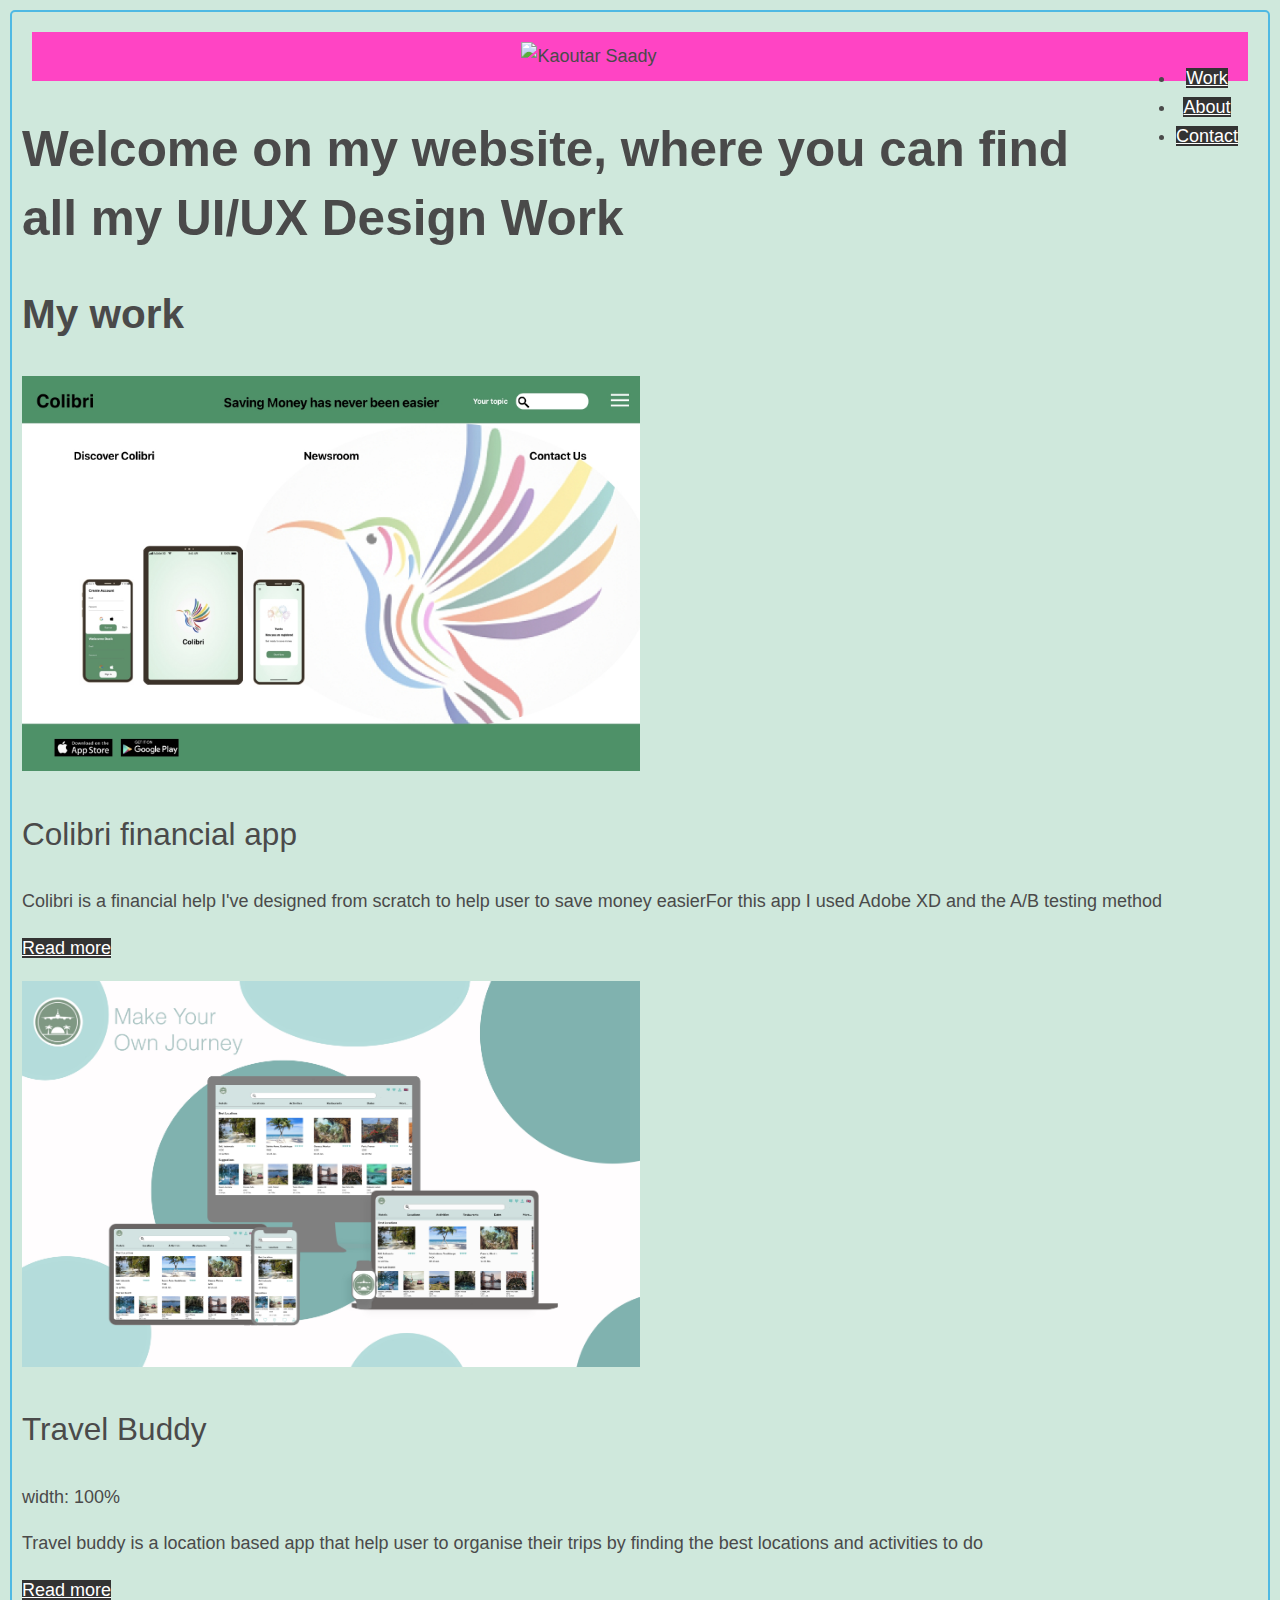
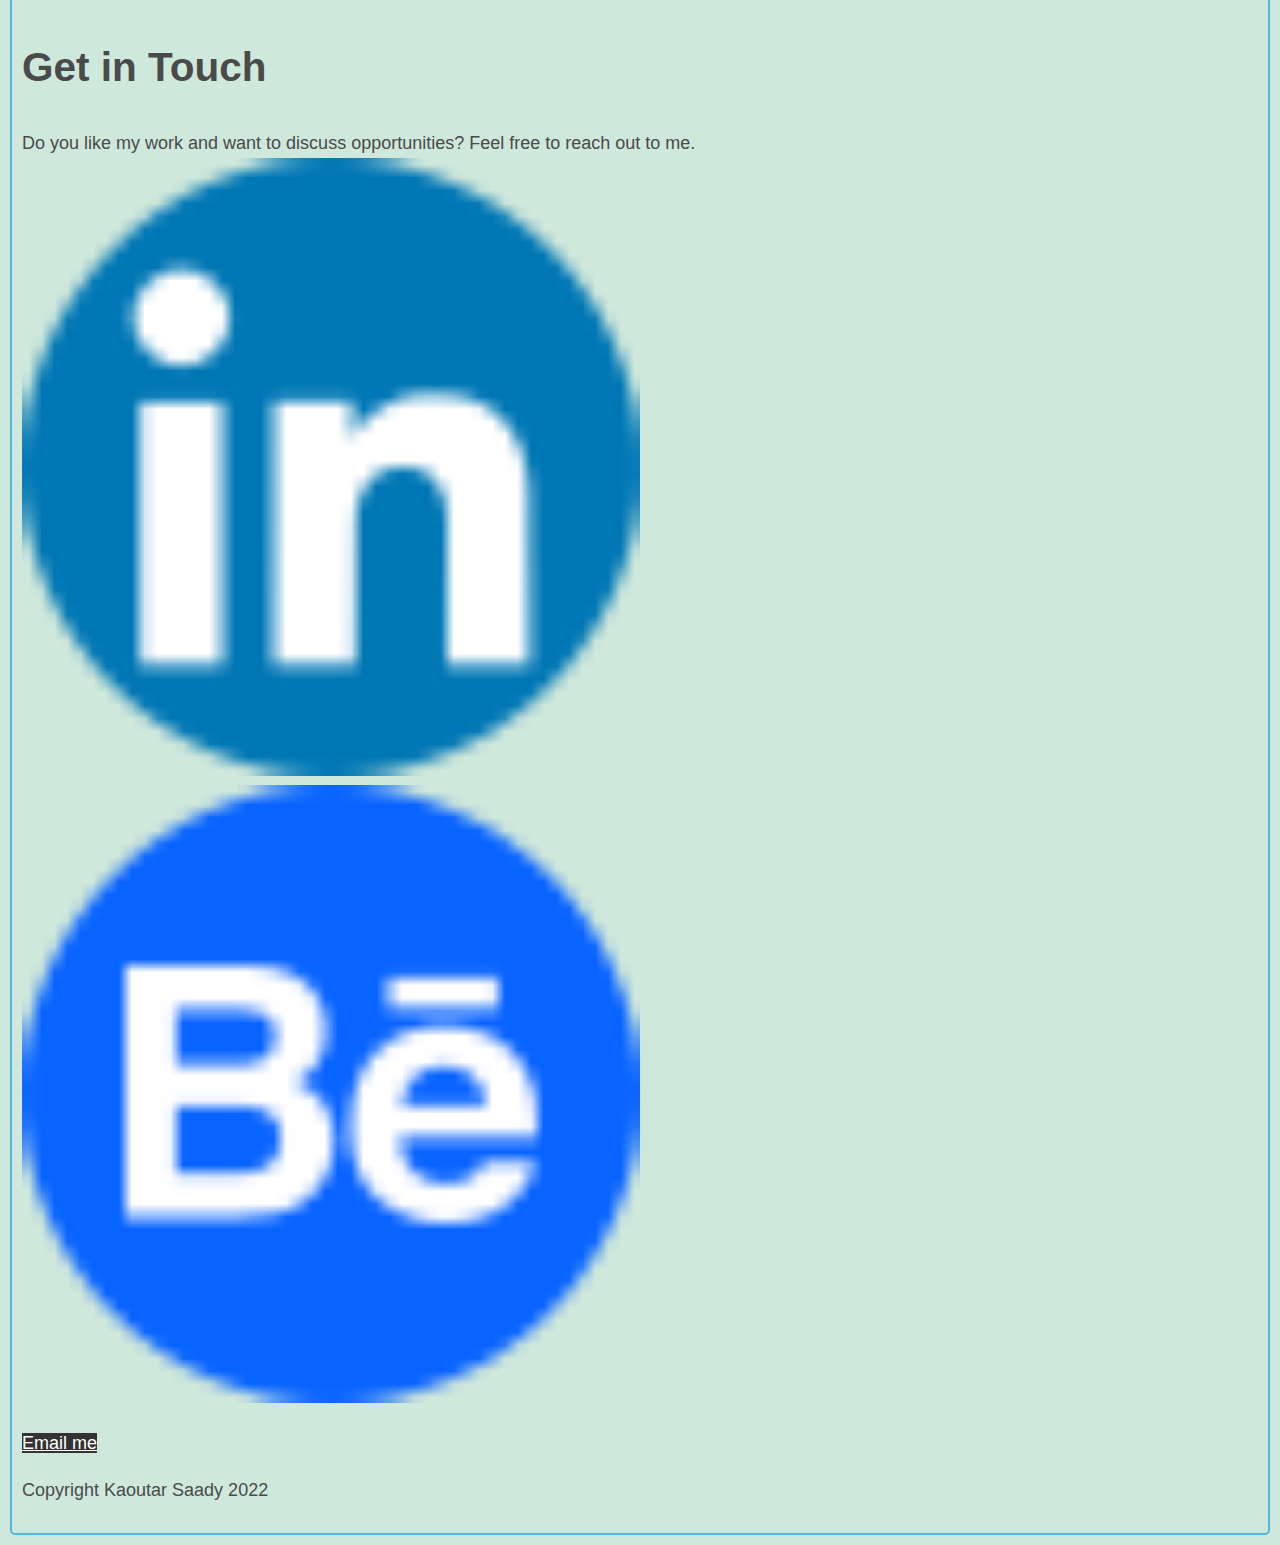
==== index.html @ 457b1214 "sav" ====
<!DOCTYPE html>
<html lang="en" dir="ltr">

<head>
  <meta charset="utf-8">
  <meta name="viewport" content="width=device-width, initial-scale=1">
  <title>
    Welcome to my website
  </title>
  <link rel="stylesheet" href="style.css">
</head>

<body>
  <header>
    <img src="https://via.placeholder.com/150x50?text=Logo" alt="Kaoutar Saady">
    <nav>
      <ul>
        <li><a href="index.html">Work</a></li>
        <li><a href="about.html">About</a></li>
        <li><a href="#contact">Contact</a></li>
      </ul>
    </nav>
  </header>
  <main>
    <div>
      <!-- open row that holds (2) columns for project -->
      <div>
        <!-- open first column (used for image) -->
        <picture>
          <h1> Welcome on my website, where you can find all my UI/UX Design Work </h1>
        </picture>
      </div><!-- end first column -->
    </div><!-- open second column (used for text) -->
    <h2>My work</h2><!-- heading for the project -->
    <picture>
      <p>
        <!-- open paragraph -->
        <source srcset="http://via.placeholder.com/600x400" media="(max-width:100px)">
        <img src="colibrix1.jpg" alt="My Image">
    </picture>
    </div><!-- end second column -->
    <div></div><!-- end row that holds (2) columns for project -->
    <p>
      <!-- open paragraph -->
    <h3> Colibri financial app </h3>
    </p><!-- end paragraph -->
    <p>
      <!-- open paragraph -->
      Colibri is a financial help I've designed from scratch to help user to save money easierFor this app I used Adobe
      XD
      and the A/B testing method
    </p>

    <a href="">Read more</a><!-- button or link label -->
    <picture>
      <p>
        <!-- open paragraph -->
        <source srcset="http://via.placeholder.com/600x400" media="(max-width:767px)">
        <img src="buddytravel 1x.jpg" alt="My Image">
    </picture>
    </div><!-- end second column -->
    <div></div><!-- end row that holds (2) columns for project -->
    <p>
      <!-- open paragraph -->
    <h3> Travel Buddy </h3> width: 100%
    </p><!-- end paragraph -->
    <p>
      <!-- open paragraph -->
      Travel buddy is a location based app that help user to organise their trips by finding the best locations and
      activities to do
    </p>

    <a href="">Read more</a><!-- button or link label -->
  </main>
  <footer>
    <div id="loading"></div>
    <h2>Get in Touch</h2>
    <p>
      Do you like my work and want to discuss opportunities? Feel free to reach out to me.
      <img src="linkedin_icon.png" alt=""> <img src="behance_creative_designer_graphical_icon.png" alt="">
    </p>
    <div>
      <a href="mailto:office@careerfoundry.com">Email me</a>
    </div>
    <div>
      </a>
    </div>
    <p>Copyright Kaoutar Saady 2022</p>
    </div>
  </footer>
  </a>
  </div><!-- end second column -->
  <div></div><!-- end row that holds (2) columns for project -->

</body>

</html>
---- style.css ----
header {
  text-align: center;
  background-color: #ff44c4;
  padding: 10px;
  margin: 10px;
  /* ==============================
Medium devices (640px and larger)
================================= */
@media only screen and (min-width: 640px) {
  header {
    text-align: unset;
    padding: 20px 0 13px;
  }

  nav {
    width: auto;
    float: right;
    margin-top: 4px;
  }
}
}

body {
  background-color: #d3d3d3;
  font-family: 'Lato', sans-serif;
  font-size: 18px;
  /* Sets the font size to 16px */
  font-weight: 300;
  /* Sets the font weight to 300 */
  line-height: 1.6;
  /* Sets the line-height to 1.6 * the font-size */
  color: #4a4a4a;
  margin: 0 auto;

  background-color: rgb(207, 232, 220);
  border: 2px solid rgb(79, 185, 227);
  padding: 10px;
  margin: 10px;
  border-radius: 5px;
}

h1,
h2,
h3,
h4 {
  line-height: 1.4;
}

.item {
  width: 10em;
}

h1 {
  font-size: 2.75em;
  font-weight: 700;
}

h2 {
  font-size: 2.25em;
  font-weight: 700;
}

h3 {
  font-size: 1.75em;
  font-weight: 400;
}

h4 {
  font-size: 1.35em;
  font-weight: 400;
}

img {
  width: 50%;
}

#loading {
  animation: loading-spinner 2s linear infinite
}

@keyframes loading-spinner {
  from {transform: rotate(0deg);}
  to {transform: rotate(360deg);}
}

a {
  color: #fff;
  background-color: #333;
  transition: all 1s ease-out;
}

a:hover,
a:focus {
  color: #333;
  background-color: #fff;
}

/* ==============================
Large devices (1024px or larger)
================================= */
@media only screen and (min-width: 1024px) {
}
/* ==============================
X-large devices (1440px or larger)
================================= */
@media only screen and (min-width: 1440px) {
}
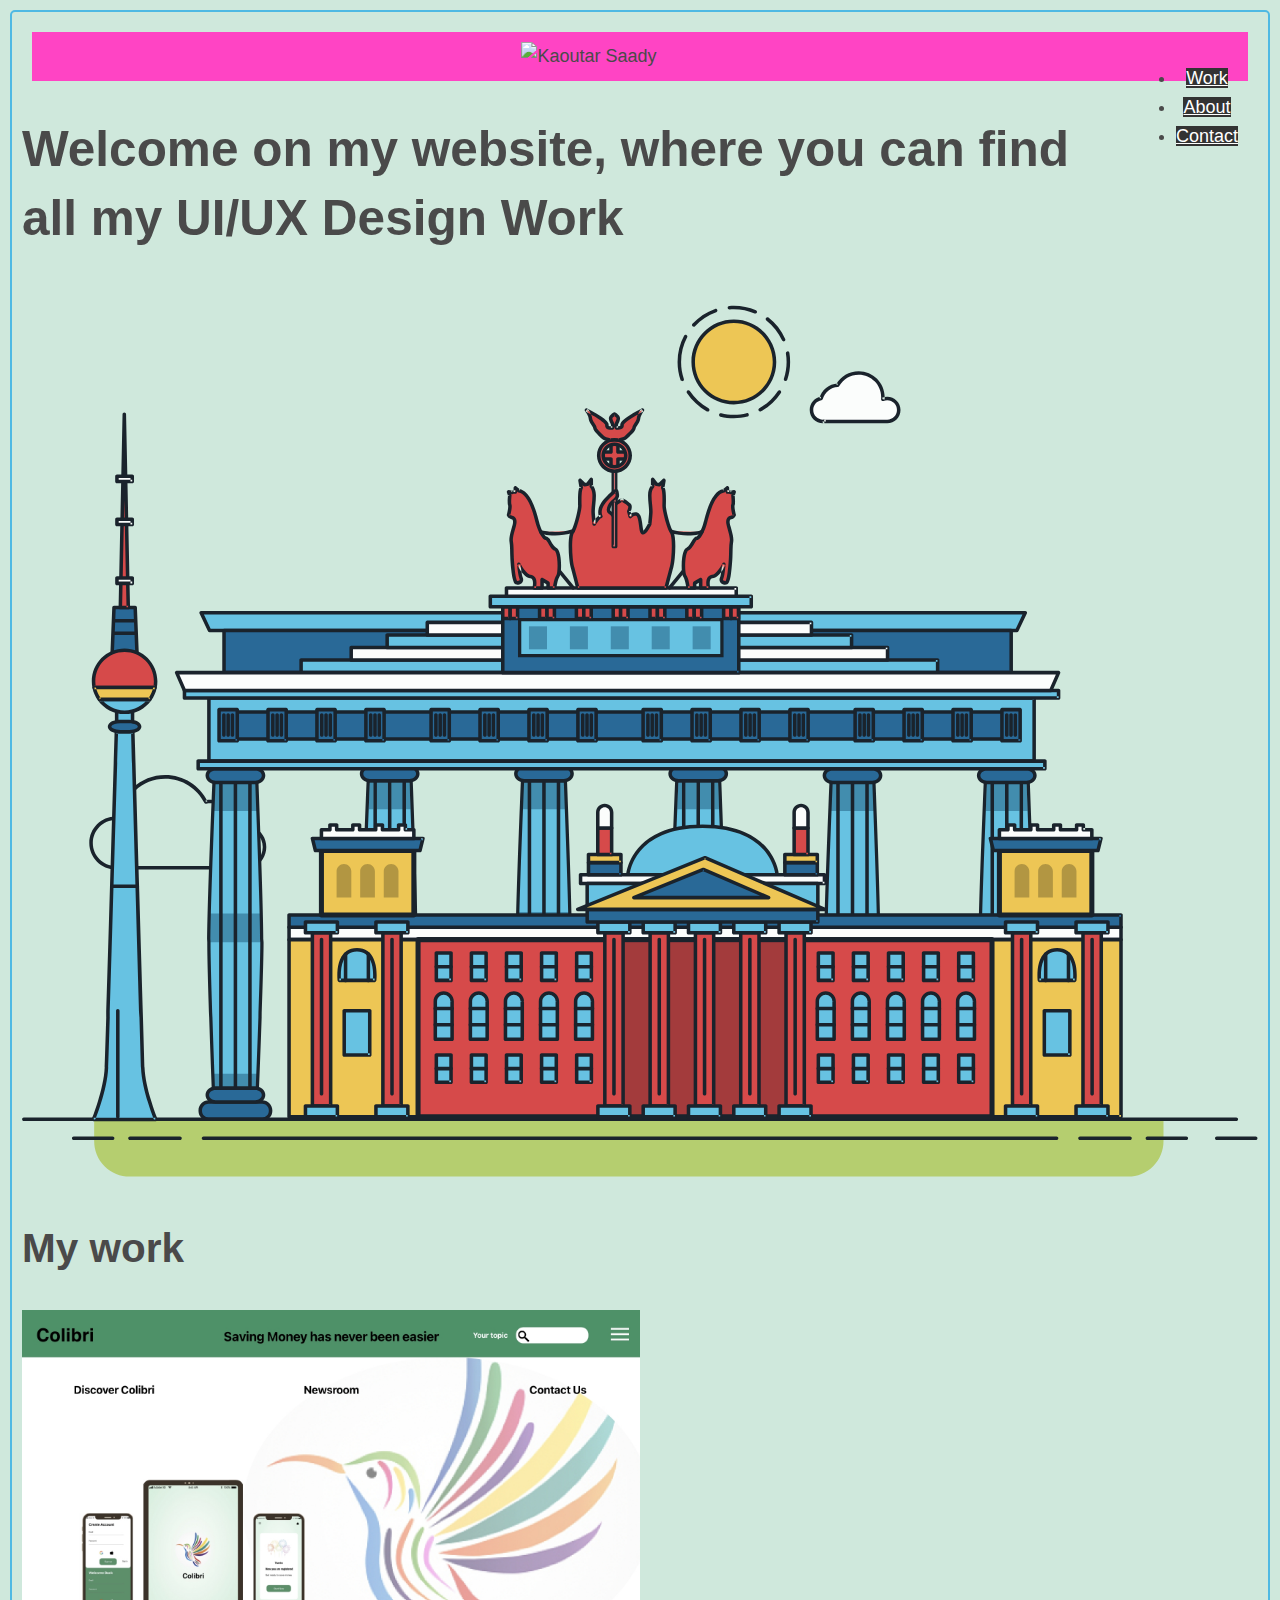
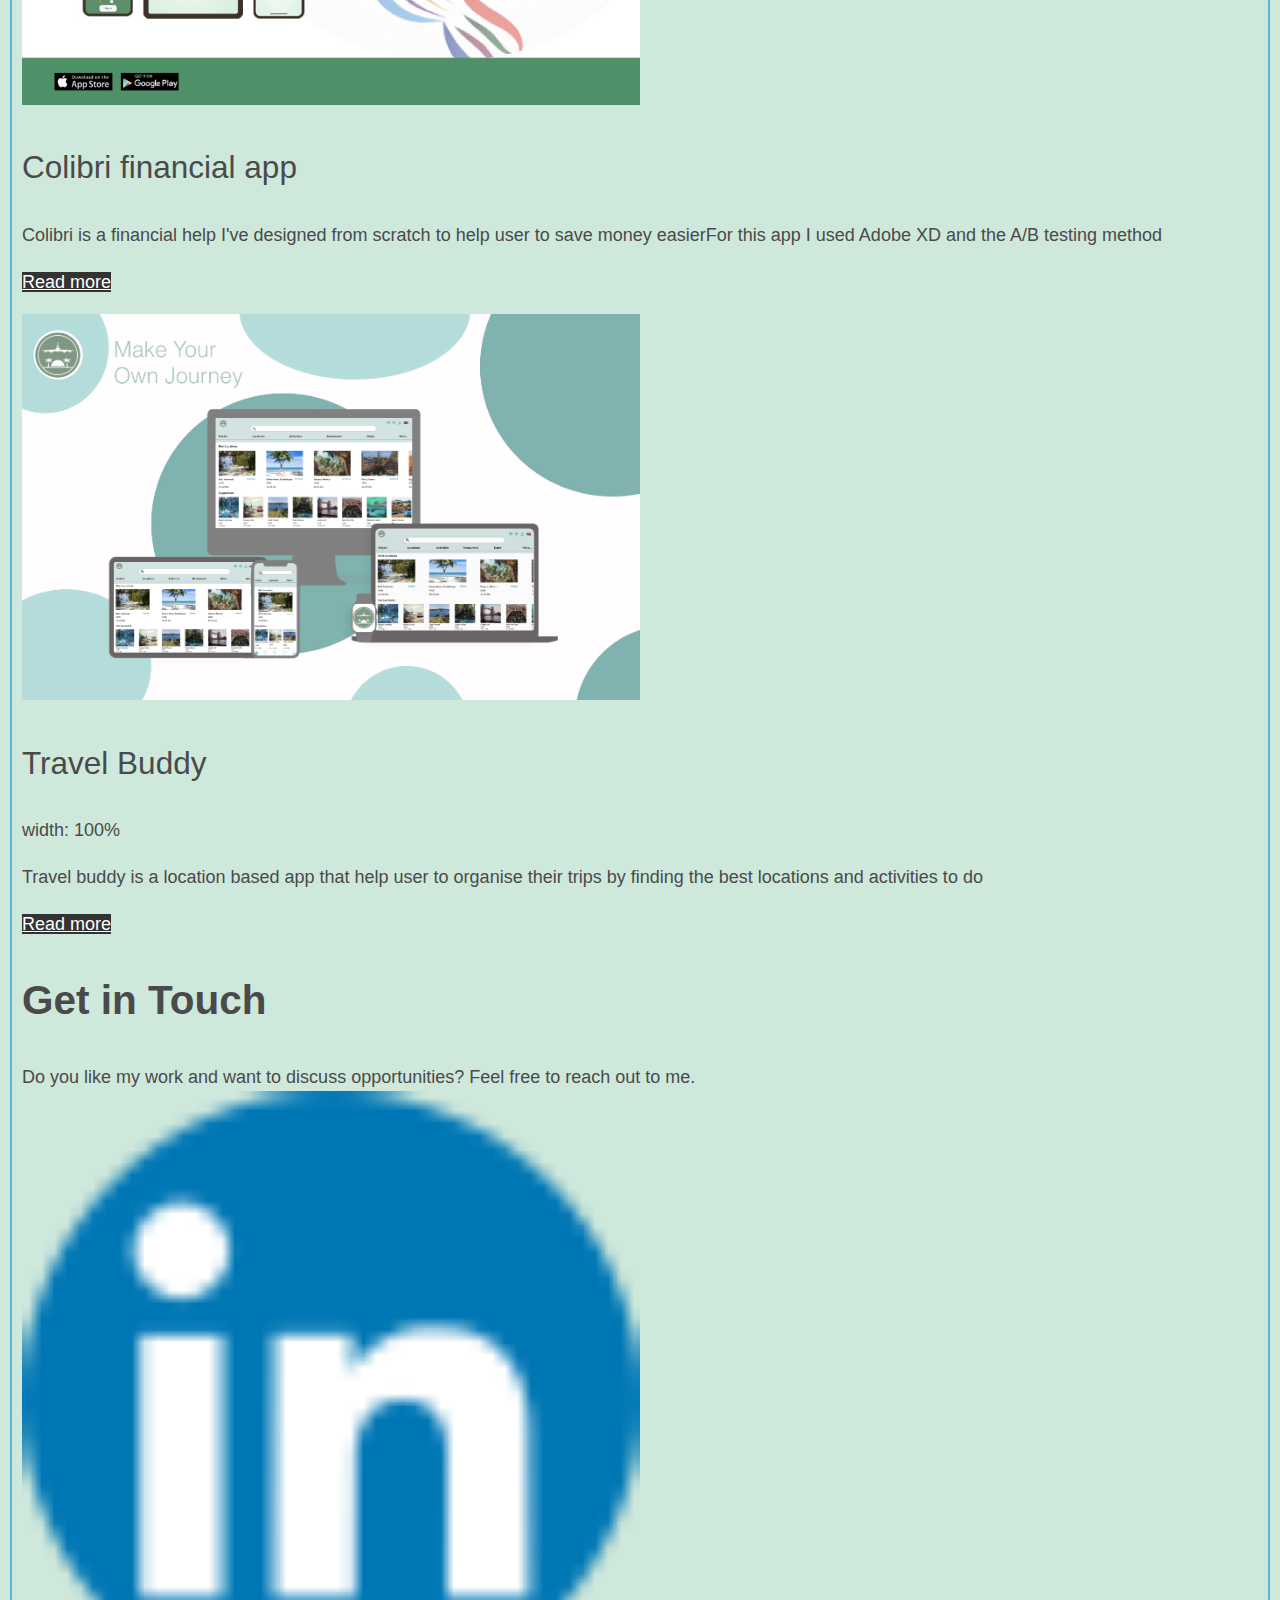
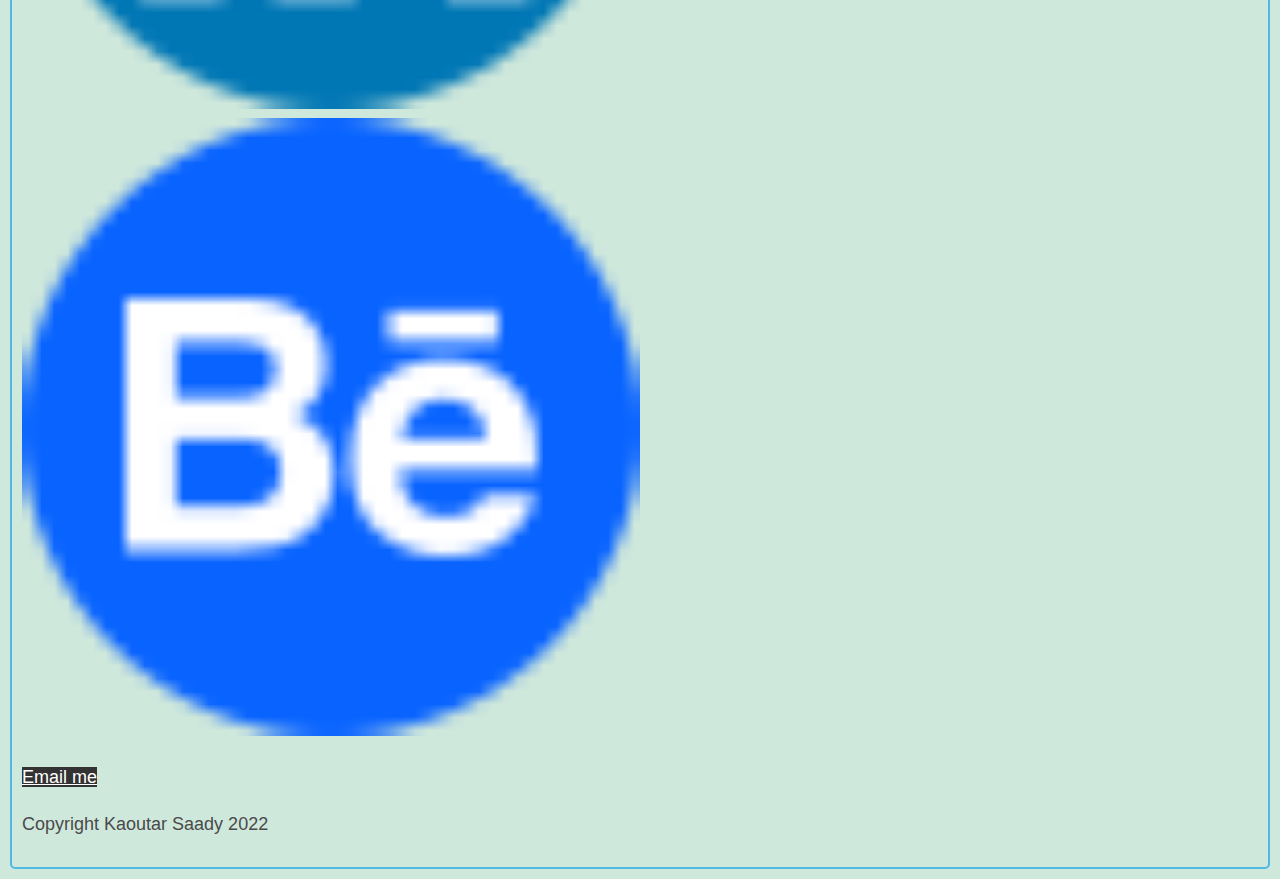
==== commit 81f83b17: "savechanges" ====
--- a/index.html
+++ b/index.html
@@ -28,6 +28,607 @@
         <!-- open first column (used for image) -->
         <picture>
           <h1> Welcome on my website, where you can find all my UI/UX Design Work </h1>
+          <picture>
+            <svg id="about-picture" xmlns="http://www.w3.org/2000/svg" class="berlin-illustration" height="auto" viewBox="0 0 700 505" xmlns:xlink="http://www.w3.org/1999/xlink">
+              <defs>
+                  <polygon id="a" points=".06 231.917 .06 .929 688.717 .929 688.717 231.917"></polygon>
+              </defs>
+              <g fill="none" fill-rule="evenodd">
+                <g transform="translate(0 241)" class="cloud-front">
+                <path fill="#1A232C" d="M87.602,29 L87.602,28 C87.326,28.001 87.103,28.024 86.927,28.033 L86.979,29.031 L87.947,28.78 C85.741,20.282 78.041,14.002 68.852,14 C67.858,14 66.904,14.096 65.98,14.231 L66.125,15.22 L67.019,14.772 C62.626,6.015 53.567,0.001 43.102,0 C29.041,0.002 17.524,10.848 16.443,24.632 L17.44,24.71 L17.606,23.724 C16.803,23.589 15.969,23.5 15.102,23.5 C6.817,23.501 0.102,30.215 0.102,38.5 C0.102,46.785 6.817,53.499 15.102,53.5 L87.602,53.5 C94.644,53.499 100.351,47.792 100.352,40.75 C100.351,33.708 94.644,28.001 87.602,28 L87.602,30 C90.573,30 93.254,31.202 95.203,33.149 C97.15,35.097 98.351,37.778 98.352,40.75 C98.351,43.722 97.15,46.403 95.203,48.351 C93.254,50.298 90.573,51.5 87.602,51.5 L15.102,51.5 C11.509,51.5 8.265,50.046 5.909,47.692 C3.555,45.337 2.102,42.093 2.102,38.5 C2.102,34.907 3.555,31.663 5.909,29.308 C8.265,26.954 11.509,25.5 15.102,25.5 C15.831,25.5 16.553,25.575 17.273,25.697 C17.551,25.743 17.832,25.672 18.055,25.499 C18.277,25.325 18.414,25.07 18.436,24.789 C19.436,12.04 30.094,1.998 43.102,2 C52.786,1.999 61.163,7.564 65.231,15.669 C65.425,16.055 65.842,16.272 66.27,16.21 C67.132,16.084 67.988,16 68.852,16 C77.108,15.998 84.027,21.647 86.011,29.283 C86.13,29.741 86.557,30.054 87.031,30.03 C87.27,30.017 87.457,29.999 87.602,30 L87.602,29" transform="translate(38 36)"></path>
+                  </g>
+                  <path fill="#B5CE6F" d="M646.484,484.382 C646.484,489.501 644.531,494.62 640.627,498.525 C636.722,502.43 631.603,504.382 626.484,504.382 L60.873,504.382 C55.754,504.382 50.636,502.43 46.731,498.525 C42.826,494.62 40.873,489.501 40.873,484.382 L40.873,471.917 L646.484,471.917 L646.484,484.382"></path>
+                  <polyline fill="#67C2E2" points="334.824 185.029 101.449 185.029 106.209 195.08 563.438 195.08 568.2 185.029 334.824 185.029"></polyline>
+                  <path fill="#1A232C" d="M334.824,185.029 L334.824,184.029 L101.449,184.029 C101.104,184.029 100.788,184.203 100.604,184.494 C100.42,184.785 100.398,185.146 100.545,185.457 L105.306,195.508 C105.471,195.856 105.824,196.079 106.209,196.079 L563.438,196.079 C563.824,196.079 564.177,195.856 564.342,195.508 L569.104,185.457 C569.251,185.146 569.229,184.785 569.045,184.494 C568.861,184.203 568.544,184.029 568.2,184.029 L334.824,184.029 L334.824,186.029 L566.62,186.029 L562.806,194.08 L106.842,194.08 L103.029,186.029 L334.824,186.029 L334.824,185.029"></path>
+                  <polygon fill="#296997" points="114.416 218.974 560.222 218.974 560.222 195.08 114.416 195.08"></polygon>
+                  <path fill="#1A232C" d="M560.222,218.974 L560.222,217.974 L115.416,217.974 L115.416,196.079 L559.222,196.079 L559.222,218.974 L560.222,218.974 L560.222,217.974 L560.222,218.974 L561.222,218.974 L561.222,195.08 C561.222,194.816 561.115,194.559 560.929,194.372 C560.742,194.186 560.485,194.08 560.222,194.08 L114.416,194.08 C114.152,194.08 113.895,194.186 113.708,194.372 C113.522,194.559 113.416,194.816 113.416,195.08 L113.416,218.974 C113.416,219.237 113.522,219.495 113.708,219.681 C113.895,219.867 114.152,219.974 114.416,219.974 L560.222,219.974 C560.485,219.974 560.742,219.867 560.929,219.681 C561.115,219.495 561.222,219.237 561.222,218.974 L560.222,218.974"></path>
+                  <polygon fill="#67C2E2" points="105.85 269.08 573.225 269.08 573.225 233.398 105.85 233.398"></polygon>
+                  <path fill="#1A232C" d="M573.225,233.398 L573.225,232.398 L105.85,232.398 C105.587,232.398 105.329,232.505 105.143,232.691 C104.957,232.877 104.85,233.134 104.85,233.398 L104.85,269.08 C104.85,269.344 104.957,269.601 105.143,269.788 C105.329,269.974 105.587,270.08 105.85,270.08 L573.225,270.08 C573.488,270.08 573.745,269.974 573.932,269.788 C574.118,269.601 574.225,269.344 574.225,269.08 L574.225,233.398 C574.225,233.134 574.118,232.877 573.932,232.691 C573.745,232.505 573.488,232.398 573.225,232.398 L573.225,233.398 L572.225,233.398 L572.225,268.08 L106.85,268.08 L106.85,234.398 L573.225,234.398 L573.225,233.398 L572.225,233.398 L573.225,233.398"></path>
+                  <polygon fill="#296997" points="116.751 256.508 562.557 256.508 562.557 241.243 116.751 241.243"></polygon>
+                  <path fill="#1A232C" d="M562.557,256.508 L562.557,255.508 L117.75,255.508 L117.75,242.243 L561.557,242.243 L561.557,256.508 L562.557,256.508 L562.557,255.508 L562.557,256.508 L563.557,256.508 L563.557,241.243 C563.557,240.979 563.45,240.722 563.264,240.535 C563.078,240.349 562.82,240.243 562.557,240.243 L116.75,240.243 C116.487,240.243 116.23,240.349 116.043,240.535 C115.857,240.722 115.751,240.979 115.751,241.243 L115.751,256.508 C115.751,256.771 115.857,257.029 116.043,257.215 C116.23,257.401 116.487,257.508 116.751,257.508 L562.557,257.508 C562.82,257.508 563.077,257.401 563.264,257.215 C563.45,257.029 563.557,256.771 563.557,256.508 L562.557,256.508"></path>
+                  <polygon fill="#67C2E2" points="158.07 218.974 518.563 218.974 518.563 211.858 158.07 211.858"></polygon>
+                  <path fill="#1A232C" d="M518.563,211.858 L518.563,210.858 L158.07,210.858 C157.807,210.858 157.549,210.964 157.363,211.151 C157.177,211.337 157.07,211.594 157.07,211.858 L157.07,218.974 C157.07,219.237 157.177,219.495 157.363,219.681 C157.549,219.867 157.807,219.974 158.07,219.974 L518.563,219.974 C518.826,219.974 519.083,219.867 519.27,219.681 C519.456,219.495 519.562,219.237 519.562,218.974 L519.562,211.858 C519.562,211.594 519.456,211.337 519.27,211.151 C519.083,210.964 518.826,210.858 518.563,210.858 L518.563,211.858 L517.563,211.858 L517.563,217.974 L159.07,217.974 L159.07,212.858 L518.563,212.858 L518.563,211.858 L517.563,211.858 L518.563,211.858"></path>
+                  <polygon fill="#FBFDFC" points="186.438 211.858 490.194 211.858 490.194 204.741 186.438 204.741"></polygon>
+                  <path fill="#1A232C" d="M490.194,204.741 L490.194,203.741 L186.438,203.741 C186.175,203.741 185.917,203.848 185.731,204.034 C185.545,204.221 185.438,204.478 185.438,204.741 L185.438,211.858 C185.438,212.121 185.545,212.379 185.731,212.565 C185.917,212.751 186.175,212.858 186.438,212.858 L490.194,212.858 C490.458,212.858 490.715,212.751 490.902,212.565 C491.088,212.379 491.194,212.121 491.194,211.858 L491.194,204.741 C491.194,204.478 491.088,204.221 490.902,204.034 C490.715,203.848 490.458,203.741 490.194,203.741 L490.194,204.741 L489.194,204.741 L489.194,210.858 L187.438,210.858 L187.438,205.741 L490.194,205.741 L490.194,204.741 L489.194,204.741 L490.194,204.741"></path>
+                  <polygon fill="#67C2E2" points="206.805 204.741 469.828 204.741 469.828 197.624 206.805 197.624"></polygon>
+                  <path fill="#1A232C" d="M469.828,197.624 L469.828,196.624 L206.805,196.624 C206.541,196.624 206.284,196.731 206.098,196.917 C205.911,197.103 205.805,197.361 205.805,197.624 L205.805,204.741 C205.805,205.005 205.911,205.262 206.098,205.449 C206.284,205.635 206.541,205.741 206.805,205.741 L469.828,205.741 C470.091,205.741 470.349,205.635 470.535,205.449 C470.722,205.262 470.828,205.005 470.828,204.741 L470.828,197.624 C470.828,197.361 470.722,197.103 470.535,196.917 C470.349,196.731 470.091,196.624 469.828,196.624 L469.828,197.624 L468.828,197.624 L468.828,203.741 L207.805,203.741 L207.805,198.624 L469.828,198.624 L469.828,197.624 L468.828,197.624 L469.828,197.624"></path>
+                  <polygon fill="#FBFDFC" points="229.521 197.624 447.111 197.624 447.111 190.509 229.521 190.509"></polygon>
+                  <path fill="#1A232C" d="M447.111,190.509 L447.111,189.509 L229.521,189.509 C229.258,189.509 229,189.616 228.814,189.802 C228.628,189.988 228.521,190.246 228.521,190.509 L228.521,197.624 C228.521,197.888 228.628,198.145 228.814,198.332 C229,198.518 229.258,198.624 229.521,198.624 L447.111,198.624 C447.375,198.624 447.632,198.518 447.818,198.332 C448.005,198.145 448.111,197.888 448.111,197.624 L448.111,190.509 C448.111,190.246 448.005,189.988 447.818,189.802 C447.632,189.616 447.375,189.509 447.111,189.509 L447.111,190.509 L446.111,190.509 L446.111,196.624 L230.521,196.624 L230.521,191.509 L447.111,191.509 L447.111,190.509 L446.111,190.509 L447.111,190.509"></path>
+                  <path fill="#67C2E2" d="M135.607,355.447 C135.163,337.766 134.264,313.326 133.648,297.387 C133.274,287.721 133.004,281.18 133.004,281.18 L108.722,281.18 C108.722,281.18 108.452,287.721 108.079,297.387 C107.462,313.326 106.563,337.766 106.119,355.447 C105.953,362.059 105.85,367.732 105.85,371.653 L105.85,371.654 C105.85,386.117 107.243,424.332 108.089,446.189 C108.457,455.706 108.722,462.126 108.722,462.126 L133.004,462.126 C133.004,462.126 133.269,455.706 133.637,446.189 C134.482,424.332 135.876,386.117 135.876,371.654 L135.876,371.653 C135.876,367.732 135.773,362.059 135.607,355.447"></path>
+                  <path fill="#428DAE" d="M133.648 297.387L108.079 297.387C108.452 287.721 108.722 281.18 108.722 281.18L133.004 281.18C133.004 281.18 133.274 287.721 133.648 297.387M135.876 371.654L105.85 371.654 105.85 371.653C105.85 367.732 105.953 362.059 106.119 355.447L135.607 355.447C135.773 362.059 135.876 367.732 135.876 371.653L135.876 371.654M133.004 462.126L108.722 462.126C108.722 462.126 108.457 455.706 108.089 446.189L133.637 446.189C133.269 455.706 133.004 462.126 133.004 462.126"></path>
+                  <path fill="#1A232C" d="M109.612,461.199 L132.114,461.199 C132.447,453.007 134.949,390.886 134.949,371.653 C134.949,352.42 132.447,290.299 132.114,282.108 L109.612,282.108 C109.279,290.299 106.778,352.42 106.778,371.653 C106.778,390.886 109.279,453.007 109.612,461.199 Z M133.895,463.054 L107.832,463.054 L107.794,462.164 C107.766,461.466 104.922,392.193 104.922,371.653 C104.922,351.114 107.766,281.839 107.794,281.142 L107.832,280.252 L133.895,280.252 L133.931,281.142 C133.96,281.839 136.804,351.114 136.804,371.653 C136.804,392.193 133.96,461.466 133.931,462.164 L133.895,463.054 L133.895,463.054 Z"></path>
+                  <path fill="#1A232C" d="M111.638 281.18L111.638 462.126C111.638 462.679 112.086 463.126 112.638 463.126 113.19 463.126 113.638 462.679 113.638 462.126L113.638 281.18C113.638 280.628 113.19 280.18 112.638 280.18 112.086 280.18 111.638 280.628 111.638 281.18M119.863 281.18L119.863 462.126C119.863 462.679 120.311 463.126 120.863 463.126 121.416 463.126 121.863 462.679 121.863 462.126L121.863 281.18C121.863 280.628 121.416 280.18 120.863 280.18 120.311 280.18 119.863 280.628 119.863 281.18M128.088 281.18L128.088 462.126C128.088 462.679 128.536 463.126 129.088 463.126 129.64 463.126 130.088 462.679 130.088 462.126L130.088 281.18C130.088 280.628 129.64 280.18 129.088 280.18 128.536 280.18 128.088 280.628 128.088 281.18"></path>
+                  <path fill="#296997" d="M136.79,277.265 C136.79,279.418 134.675,281.18 132.09,281.18 L109.636,281.18 C107.051,281.18 104.936,279.418 104.936,277.265 C104.936,275.111 107.051,273.349 109.636,273.349 L132.09,273.349 C134.675,273.349 136.79,275.111 136.79,277.265"></path>
+                  <path fill="#1A232C" d="M136.79,277.265 L135.79,277.265 C135.789,278.005 135.433,278.704 134.769,279.262 C134.109,279.814 133.155,280.181 132.09,280.18 L109.636,280.18 C108.571,280.181 107.617,279.814 106.956,279.262 C106.293,278.704 105.936,278.005 105.936,277.265 C105.936,276.524 106.293,275.825 106.957,275.267 C107.617,274.715 108.571,274.348 109.636,274.349 L132.09,274.349 C133.155,274.348 134.109,274.716 134.769,275.267 C135.433,275.825 135.789,276.524 135.79,277.265 L137.79,277.265 C137.791,275.851 137.09,274.593 136.049,273.731 C135.006,272.863 133.61,272.35 132.09,272.349 L109.636,272.349 C108.116,272.35 106.72,272.863 105.676,273.731 C104.636,274.593 103.935,275.851 103.936,277.265 C103.935,278.678 104.636,279.937 105.677,280.798 C106.72,281.666 108.116,282.179 109.636,282.18 L132.09,282.18 C133.61,282.179 135.006,281.666 136.049,280.798 C137.09,279.937 137.791,278.678 137.79,277.265 L136.79,277.265"></path>
+                  <path fill="#296997" d="M140.775,467.217 C140.775,469.803 138.661,471.917 136.076,471.917 L105.65,471.917 C103.065,471.917 100.951,469.803 100.951,467.217 L100.951,466.825 C100.951,464.241 103.065,462.126 105.65,462.126 L136.076,462.126 C138.661,462.126 140.775,464.241 140.775,466.825 L140.775,467.217"></path>
+                  <path fill="#1A232C" d="M140.775,467.217 L139.775,467.217 C139.775,468.235 139.361,469.155 138.688,469.83 C138.013,470.503 137.093,470.917 136.076,470.917 L105.65,470.917 C104.633,470.917 103.713,470.504 103.038,469.83 C102.365,469.155 101.951,468.235 101.951,467.217 L101.951,466.825 C101.951,465.808 102.365,464.889 103.038,464.214 C103.713,463.54 104.633,463.127 105.65,463.126 L136.076,463.126 C137.093,463.127 138.013,463.54 138.688,464.214 C139.362,464.889 139.775,465.808 139.775,466.825 L139.775,467.217 L141.775,467.217 L141.775,466.825 C141.772,463.684 139.217,461.13 136.076,461.126 L105.65,461.126 C102.509,461.13 99.955,463.684 99.951,466.825 L99.951,467.217 C99.954,470.36 102.509,472.914 105.65,472.917 L136.076,472.917 C139.217,472.914 141.772,470.36 141.775,467.217 L140.775,467.217"></path>
+                  <path fill="#296997" d="M136.79,458.208 C136.79,460.363 134.675,462.126 132.09,462.126 L109.636,462.126 C107.051,462.126 104.936,460.363 104.936,458.208 C104.936,456.057 107.051,454.292 109.636,454.292 L132.09,454.292 C134.675,454.292 136.79,456.057 136.79,458.208"></path>
+                  <path fill="#1A232C" d="M136.79,458.208 L135.79,458.208 C135.789,458.949 135.432,459.649 134.769,460.207 C134.108,460.76 133.154,461.128 132.09,461.126 L109.636,461.126 C108.572,461.128 107.617,460.76 106.957,460.207 C106.293,459.649 105.936,458.949 105.936,458.208 C105.936,457.47 106.293,456.77 106.957,456.212 C107.617,455.659 108.572,455.291 109.636,455.292 L132.09,455.292 C133.154,455.291 134.108,455.659 134.769,456.212 C135.433,456.77 135.789,457.47 135.79,458.208 L137.79,458.208 C137.791,456.796 137.09,455.538 136.05,454.675 C135.006,453.808 133.61,453.294 132.09,453.292 L109.636,453.292 C108.115,453.294 106.719,453.808 105.676,454.675 C104.636,455.538 103.935,456.796 103.936,458.208 C103.935,459.622 104.636,460.881 105.676,461.743 C106.72,462.611 108.116,463.125 109.636,463.126 L132.09,463.126 C133.61,463.125 135.006,462.611 136.05,461.743 C137.09,460.881 137.791,459.622 137.79,458.208 L136.79,458.208"></path>
+                  <path fill="#67C2E2" d="M572.471,355.447 C572.025,337.766 571.126,313.326 570.51,297.387 C570.137,287.721 569.867,281.18 569.867,281.18 L545.585,281.18 C545.585,281.18 545.315,287.721 544.942,297.387 C544.326,313.326 543.427,337.766 542.981,355.447 C542.815,362.059 542.713,367.732 542.713,371.653 L542.713,371.654 C542.713,386.117 544.107,424.332 544.952,446.189 C545.32,455.706 545.585,462.126 545.585,462.126 L569.867,462.126 C569.867,462.126 570.132,455.706 570.499,446.189 C571.346,424.332 572.739,386.117 572.739,371.654 L572.739,371.653 C572.739,367.732 572.637,362.059 572.471,355.447"></path>
+                  <path fill="#428DAE" d="M569.582 297.387L566.951 297.387 566.951 282.108 568.977 282.108C569.063 284.206 569.29 289.841 569.582 297.387M564.951 297.387L545.871 297.387C546.162 289.841 546.39 284.206 546.476 282.108L564.951 282.108 564.951 297.387M571.8 369.187L566.951 369.187 566.951 356.265 571.562 356.265C571.685 361.272 571.771 365.701 571.8 369.187M564.951 369.187L543.653 369.187C543.684 365.512 543.777 360.79 543.912 355.447L553.551 355.447 553.551 356.265 564.951 356.265 564.951 369.187"></path>
+                  <path fill="#1A232C" d="M546.476,461.199 L568.977,461.199 C569.31,453.007 571.812,390.886 571.812,371.653 C571.812,352.42 569.31,290.299 568.977,282.108 L546.476,282.108 C546.142,290.299 543.642,352.42 543.642,371.653 C543.642,390.886 546.142,453.007 546.476,461.199 M570.758,463.054 L544.694,463.054 L544.658,462.164 C544.629,461.466 541.785,392.193 541.785,371.653 C541.785,351.114 544.629,281.839 544.658,281.142 L544.694,280.252 L570.758,280.252 L570.795,281.142 C570.823,281.839 573.667,351.114 573.667,371.653 C573.667,392.193 570.823,461.466 570.795,462.164 L570.758,463.054"></path>
+                  <path fill="#1A232C" d="M548.501 281.18L548.501 462.126C548.501 462.679 548.949 463.126 549.501 463.126 550.053 463.126 550.501 462.679 550.501 462.126L550.501 281.18C550.501 280.628 550.053 280.18 549.501 280.18 548.949 280.18 548.501 280.628 548.501 281.18M556.727 281.18L556.727 462.126C556.727 462.679 557.174 463.126 557.727 463.126 558.279 463.126 558.727 462.679 558.727 462.126L558.727 281.18C558.727 280.628 558.279 280.18 557.727 280.18 557.174 280.18 556.727 280.628 556.727 281.18M564.951 281.18L564.951 462.126C564.951 462.679 565.399 463.126 565.951 463.126 566.503 463.126 566.951 462.679 566.951 462.126L566.951 281.18C566.951 280.628 566.503 280.18 565.951 280.18 565.399 280.18 564.951 280.628 564.951 281.18"></path>
+                  <path fill="#296997" d="M573.653,277.265 C573.653,279.418 571.537,281.18 568.953,281.18 L546.499,281.18 C543.915,281.18 541.799,279.418 541.799,277.265 C541.799,275.111 543.915,273.349 546.499,273.349 L568.953,273.349 C571.537,273.349 573.653,275.111 573.653,277.265"></path>
+                  <path fill="#1A232C" d="M573.653,277.265 L572.653,277.265 C572.653,278.005 572.296,278.704 571.632,279.262 C570.972,279.814 570.017,280.181 568.953,280.18 L546.499,280.18 C545.435,280.181 544.48,279.814 543.82,279.262 C543.156,278.704 542.8,278.005 542.799,277.265 C542.8,276.525 543.156,275.825 543.82,275.267 C544.481,274.715 545.435,274.348 546.499,274.349 L568.953,274.349 C570.017,274.348 570.972,274.715 571.632,275.267 C572.296,275.825 572.653,276.525 572.653,277.265 L574.653,277.265 C574.654,275.851 573.953,274.593 572.912,273.731 C571.869,272.863 570.473,272.35 568.953,272.349 L546.499,272.349 C544.979,272.35 543.583,272.863 542.54,273.731 C541.499,274.593 540.798,275.851 540.799,277.265 C540.798,278.679 541.499,279.937 542.54,280.798 C543.583,281.666 544.979,282.179 546.499,282.18 L568.953,282.18 C570.473,282.179 571.869,281.666 572.912,280.798 C573.953,279.937 574.654,278.679 574.653,277.265 L573.653,277.265"></path>
+                  <path fill="#296997" d="M577.639,467.217 C577.639,469.803 575.524,471.917 572.938,471.917 L542.514,471.917 C539.929,471.917 537.813,469.803 537.813,467.217 L537.813,466.825 C537.813,464.241 539.929,462.126 542.514,462.126 L572.938,462.126 C575.524,462.126 577.639,464.241 577.639,466.825 L577.639,467.217"></path>
+                  <path fill="#1A232C" d="M577.639,467.217 L576.639,467.217 C576.638,468.235 576.225,469.155 575.551,469.83 C574.876,470.503 573.956,470.917 572.938,470.917 L542.514,470.917 C541.497,470.917 540.576,470.503 539.901,469.83 C539.227,469.155 538.814,468.234 538.813,467.217 L538.813,466.825 C538.814,465.808 539.227,464.889 539.901,464.214 C540.576,463.54 541.497,463.127 542.514,463.126 L572.938,463.126 C573.956,463.127 574.876,463.54 575.551,464.214 C576.225,464.888 576.638,465.808 576.639,466.825 L576.639,467.217 L578.639,467.217 L578.639,466.825 C578.635,463.684 576.081,461.13 572.938,461.126 L542.514,461.126 C539.372,461.13 536.817,463.684 536.813,466.825 L536.813,467.217 C536.817,470.36 539.372,472.914 542.514,472.917 L572.938,472.917 C576.081,472.914 578.635,470.359 578.639,467.217 L577.639,467.217"></path>
+                  <path fill="#296997" d="M573.653,458.208 C573.653,460.363 571.537,462.126 568.953,462.126 L546.499,462.126 C543.915,462.126 541.799,460.363 541.799,458.208 C541.799,456.057 543.915,454.292 546.499,454.292 L568.953,454.292 C571.537,454.292 573.653,456.057 573.653,458.208"></path>
+                  <path fill="#1A232C" d="M573.653,458.208 L572.653,458.208 C572.653,458.949 572.296,459.649 571.632,460.207 C570.971,460.76 570.017,461.128 568.953,461.126 L546.499,461.126 C545.435,461.128 544.481,460.76 543.82,460.207 C543.157,459.649 542.799,458.949 542.799,458.208 C542.799,457.47 543.156,456.77 543.82,456.212 C544.481,455.659 545.435,455.291 546.499,455.292 L568.953,455.292 C570.017,455.291 570.971,455.659 571.632,456.212 C572.296,456.77 572.653,457.47 572.653,458.208 L574.653,458.208 C574.654,456.796 573.953,455.538 572.912,454.675 C571.869,453.808 570.473,453.294 568.953,453.292 L546.499,453.292 C544.979,453.294 543.583,453.808 542.54,454.675 C541.499,455.538 540.798,456.796 540.799,458.208 C540.798,459.622 541.499,460.881 542.54,461.743 C543.583,462.611 544.979,463.125 546.499,463.126 L568.953,463.126 C570.473,463.125 571.869,462.611 572.912,461.743 C573.953,460.881 574.654,459.622 574.653,458.208 L573.653,458.208"></path>
+                  <path fill="#67C2E2" d="M485.098,355.447 C484.654,337.766 483.753,313.326 483.137,297.387 C482.764,287.721 482.494,281.18 482.494,281.18 L458.213,281.18 C458.213,281.18 457.942,287.721 457.569,297.387 C456.953,313.326 456.055,337.766 455.608,355.447 C455.443,362.059 455.34,367.732 455.34,371.653 L455.34,371.654 C455.34,386.117 456.733,424.332 457.58,446.189 C457.948,455.706 458.213,462.126 458.213,462.126 L482.494,462.126 C482.494,462.126 482.759,455.706 483.126,446.189 C483.973,424.332 485.366,386.117 485.366,371.654 L485.366,371.653 C485.366,367.732 485.265,362.059 485.098,355.447"></path>
+                  <path fill="#428DAE" d="M483.137 297.387L457.569 297.387C457.942 287.721 458.213 281.18 458.213 281.18L482.494 281.18C482.494 281.18 482.764 287.721 483.137 297.387M485.355 369.187L455.351 369.187C455.382 365.502 455.475 360.78 455.608 355.447L485.098 355.447C485.232 360.78 485.325 365.502 485.355 369.187"></path>
+                  <path fill="#1A232C" d="M459.103,461.199 L481.605,461.199 C481.938,453.007 484.439,390.886 484.439,371.653 C484.439,352.42 481.938,290.299 481.605,282.108 L459.103,282.108 C458.769,290.299 456.268,352.42 456.268,371.653 C456.268,390.886 458.769,453.007 459.103,461.199 Z M483.386,463.054 L457.321,463.054 L457.285,462.164 C457.256,461.466 454.412,392.193 454.412,371.653 C454.412,351.114 457.256,281.839 457.285,281.142 L457.321,280.252 L483.386,280.252 L483.422,281.142 C483.45,281.839 486.294,351.114 486.294,371.653 C486.294,392.193 483.45,461.466 483.422,462.164 L483.386,463.054 L483.386,463.054 Z"></path>
+                  <path fill="#1A232C" d="M461.128 281.18L461.128 462.126C461.128 462.679 461.576 463.126 462.128 463.126 462.68 463.126 463.128 462.679 463.128 462.126L463.128 281.18C463.128 280.628 462.68 280.18 462.128 280.18 461.576 280.18 461.128 280.628 461.128 281.18M469.354 281.18L469.354 462.126C469.354 462.679 469.801 463.126 470.354 463.126 470.906 463.126 471.354 462.679 471.354 462.126L471.354 281.18C471.354 280.628 470.906 280.18 470.354 280.18 469.801 280.18 469.354 280.628 469.354 281.18M477.578 281.18L477.578 462.126C477.578 462.679 478.026 463.126 478.578 463.126 479.13 463.126 479.578 462.679 479.578 462.126L479.578 281.18C479.578 280.628 479.13 280.18 478.578 280.18 478.026 280.18 477.578 280.628 477.578 281.18"></path>
+                  <path fill="#296997" d="M486.281,277.265 C486.281,279.418 484.164,281.18 481.58,281.18 L459.126,281.18 C456.542,281.18 454.426,279.418 454.426,277.265 C454.426,275.111 456.542,273.349 459.126,273.349 L481.58,273.349 C484.164,273.349 486.281,275.111 486.281,277.265"></path>
+                  <path fill="#1A232C" d="M486.281,277.265 L485.281,277.265 C485.281,278.005 484.924,278.704 484.26,279.262 C483.599,279.814 482.644,280.181 481.58,280.18 L459.126,280.18 C458.062,280.181 457.107,279.814 456.447,279.262 C455.783,278.704 455.427,278.005 455.426,277.265 C455.427,276.525 455.783,275.825 456.447,275.267 C457.108,274.715 458.062,274.348 459.126,274.349 L481.58,274.349 C482.644,274.348 483.599,274.716 484.26,275.268 C484.924,275.825 485.281,276.525 485.281,277.265 L487.281,277.265 C487.282,275.851 486.58,274.593 485.54,273.731 C484.496,272.863 483.1,272.35 481.58,272.349 L459.126,272.349 C457.606,272.35 456.21,272.863 455.167,273.731 C454.126,274.593 453.425,275.851 453.426,277.265 C453.425,278.679 454.126,279.937 455.167,280.798 C456.21,281.666 457.606,282.179 459.126,282.18 L481.58,282.18 C483.1,282.179 484.496,281.666 485.54,280.799 C486.58,279.937 487.282,278.679 487.281,277.265 L486.281,277.265"></path>
+                  <path fill="#296997" d="M490.266,467.217 C490.266,469.803 488.151,471.917 485.565,471.917 L455.141,471.917 C452.556,471.917 450.44,469.803 450.44,467.217 L450.44,466.825 C450.44,464.241 452.556,462.126 455.141,462.126 L485.565,462.126 C488.151,462.126 490.266,464.241 490.266,466.825 L490.266,467.217"></path>
+                  <path fill="#1A232C" d="M490.266,467.217 L489.266,467.217 C489.265,468.235 488.852,469.155 488.178,469.83 C487.503,470.503 486.583,470.917 485.565,470.917 L455.141,470.917 C454.124,470.917 453.203,470.503 452.528,469.83 C451.854,469.155 451.441,468.234 451.44,467.217 L451.44,466.825 C451.441,465.808 451.854,464.889 452.528,464.214 C453.203,463.54 454.124,463.127 455.141,463.126 L485.565,463.126 C486.583,463.127 487.503,463.54 488.178,464.214 C488.852,464.888 489.265,465.808 489.266,466.825 L489.266,467.217 L491.266,467.217 L491.266,466.825 C491.262,463.684 488.708,461.13 485.565,461.126 L455.141,461.126 C451.999,461.13 449.444,463.684 449.44,466.825 L449.44,467.217 C449.444,470.36 451.999,472.914 455.141,472.917 L485.565,472.917 C488.708,472.914 491.262,470.359 491.266,467.217 L490.266,467.217"></path>
+                  <path fill="#296997" d="M486.281,458.208 C486.281,460.363 484.164,462.126 481.58,462.126 L459.126,462.126 C456.542,462.126 454.426,460.363 454.426,458.208 C454.426,456.057 456.542,454.292 459.126,454.292 L481.58,454.292 C484.164,454.292 486.281,456.057 486.281,458.208"></path>
+                  <path fill="#1A232C" d="M486.281,458.208 L485.281,458.208 C485.281,458.949 484.923,459.649 484.26,460.207 C483.599,460.76 482.644,461.128 481.58,461.126 L459.126,461.126 C458.062,461.128 457.108,460.76 456.447,460.207 C455.784,459.649 455.427,458.949 455.426,458.208 C455.426,457.47 455.783,456.77 456.447,456.212 C457.108,455.659 458.062,455.291 459.126,455.292 L481.58,455.292 C482.644,455.291 483.598,455.659 484.26,456.212 C484.924,456.77 485.281,457.47 485.281,458.208 L487.281,458.208 C487.282,456.795 486.58,455.538 485.54,454.675 C484.496,453.808 483.1,453.294 481.58,453.292 L459.126,453.292 C457.606,453.294 456.21,453.808 455.167,454.675 C454.126,455.538 453.425,456.796 453.426,458.208 C453.425,459.622 454.126,460.881 455.167,461.743 C456.21,462.611 457.606,463.125 459.126,463.126 L481.58,463.126 C483.1,463.125 484.496,462.611 485.54,461.743 C486.581,460.881 487.282,459.622 487.281,458.208 L486.281,458.208"></path>
+                  <path fill="#67C2E2" d="M397.726,354.466 C397.28,336.787 396.381,312.346 395.765,296.407 C395.392,286.742 395.122,280.2 395.122,280.2 L370.84,280.2 C370.84,280.2 370.57,286.742 370.197,296.407 C369.581,312.346 368.682,336.787 368.236,354.466 C368.07,361.078 367.968,366.751 367.968,370.672 L367.968,370.673 C367.968,385.136 369.361,423.352 370.207,445.208 C370.575,454.726 370.84,461.146 370.84,461.146 L395.122,461.146 C395.122,461.146 395.386,454.726 395.754,445.208 C396.601,423.352 397.994,385.136 397.994,370.673 L397.994,370.672 C397.994,366.751 397.892,361.078 397.726,354.466"></path>
+                  <path fill="#428DAE" d="M394.837 296.407L392.206 296.407 392.206 281.127 394.233 281.127C394.318 283.225 394.545 288.861 394.837 296.407L394.837 296.407zM383.981 296.407L390.206 296.407 390.206 281.127 383.981 281.127 383.981 296.407zM375.756 296.407L381.98 296.407 381.98 281.127 375.756 281.127 375.756 296.407zM373.756 296.407L371.126 296.407C371.417 288.861 371.645 283.225 371.73 281.127L373.756 281.127 373.756 296.407 373.756 296.407zM397.062 369.187L392.206 369.187 392.206 354.466 396.796 354.466C396.943 360.298 397.041 365.389 397.062 369.187L397.062 369.187zM383.981 369.187L390.206 369.187 390.206 354.466 383.981 354.466 383.981 369.187zM375.756 369.187L381.98 369.187 381.98 354.466 375.756 354.466 375.756 369.187zM373.756 369.187L368.9 369.187C368.921 365.389 369.019 360.298 369.166 354.466L373.756 354.466 373.756 369.187 373.756 369.187z"></path>
+                  <path fill="#1A232C" d="M371.73,460.218 L394.233,460.218 C394.565,452.027 397.066,389.906 397.066,370.672 C397.066,351.44 394.565,289.319 394.233,281.127 L371.73,281.127 C371.397,289.319 368.895,351.44 368.895,370.672 C368.895,389.906 371.397,452.027 371.73,460.218 M396.013,462.074 L369.949,462.074 L369.912,461.184 C369.884,460.486 367.04,391.212 367.04,370.672 C367.04,350.133 369.884,280.859 369.912,280.162 L369.949,279.272 L396.013,279.272 L396.05,280.162 C396.078,280.859 398.922,350.133 398.922,370.672 C398.922,391.212 396.078,460.486 396.05,461.184 L396.013,462.074"></path>
+                  <path fill="#1A232C" d="M373.756 280.2L373.756 461.146C373.756 461.698 374.203 462.146 374.756 462.146 375.308 462.146 375.756 461.698 375.756 461.146L375.756 280.2C375.756 279.647 375.308 279.2 374.756 279.2 374.203 279.2 373.756 279.647 373.756 280.2M381.98 280.2L381.98 461.146C381.98 461.698 382.428 462.146 382.98 462.146 383.533 462.146 383.981 461.698 383.981 461.146L383.981 280.2C383.981 279.647 383.533 279.2 382.98 279.2 382.428 279.2 381.98 279.647 381.98 280.2M390.206 280.2L390.206 461.146C390.206 461.698 390.654 462.146 391.206 462.146 391.758 462.146 392.206 461.698 392.206 461.146L392.206 280.2C392.206 279.647 391.758 279.2 391.206 279.2 390.654 279.2 390.206 279.647 390.206 280.2"></path>
+                  <path fill="#296997" d="M398.908,276.285 C398.908,278.439 396.792,280.2 394.208,280.2 L371.754,280.2 C369.17,280.2 367.053,278.439 367.053,276.285 C367.053,274.13 369.17,272.369 371.754,272.369 L394.208,272.369 C396.792,272.369 398.908,274.13 398.908,276.285"></path>
+                  <path fill="#1A232C" d="M398.908,276.285 L397.908,276.285 C397.907,277.025 397.551,277.724 396.887,278.281 C396.227,278.833 395.272,279.201 394.208,279.2 L371.754,279.2 C370.69,279.201 369.735,278.833 369.074,278.281 C368.41,277.724 368.053,277.025 368.053,276.285 C368.053,275.544 368.41,274.845 369.074,274.287 C369.735,273.735 370.69,273.367 371.754,273.369 L394.208,273.369 C395.272,273.367 396.227,273.735 396.887,274.287 C397.551,274.844 397.907,275.544 397.908,276.285 L399.908,276.285 C399.909,274.871 399.208,273.612 398.167,272.75 C397.124,271.883 395.728,271.37 394.208,271.369 L371.754,271.369 C370.234,271.37 368.838,271.883 367.794,272.75 C366.754,273.612 366.052,274.871 366.053,276.285 C366.052,277.699 366.754,278.957 367.795,279.818 C368.838,280.686 370.234,281.198 371.754,281.2 L394.208,281.2 C395.728,281.198 397.123,280.686 398.167,279.818 C399.208,278.957 399.909,277.698 399.908,276.285 L398.908,276.285"></path>
+                  <path fill="#296997" d="M402.894,466.237 C402.894,468.823 400.779,470.937 398.193,470.937 L367.768,470.937 C365.183,470.937 363.068,468.823 363.068,466.237 L363.068,465.844 C363.068,463.26 365.183,461.146 367.768,461.146 L398.193,461.146 C400.779,461.146 402.894,463.26 402.894,465.844 L402.894,466.237"></path>
+                  <path fill="#1A232C" d="M402.894,466.237 L401.894,466.237 C401.893,467.254 401.48,468.174 400.806,468.849 C400.131,469.523 399.211,469.937 398.193,469.937 L367.768,469.937 C366.751,469.937 365.831,469.523 365.156,468.849 C364.482,468.174 364.069,467.254 364.068,466.237 L364.068,465.844 C364.069,464.828 364.482,463.908 365.156,463.233 C365.831,462.56 366.751,462.146 367.768,462.146 L398.193,462.146 C399.211,462.146 400.131,462.56 400.806,463.233 C401.48,463.908 401.893,464.828 401.894,465.844 L401.894,466.237 L403.894,466.237 L403.894,465.844 C403.89,462.703 401.336,460.15 398.193,460.146 L367.768,460.146 C364.626,460.15 362.072,462.703 362.068,465.844 L362.068,466.237 C362.072,469.379 364.626,471.933 367.768,471.937 L398.193,471.937 C401.336,471.933 403.89,469.379 403.894,466.237 L402.894,466.237"></path>
+                  <path fill="#296997" d="M398.908,457.228 C398.908,459.382 396.792,461.146 394.208,461.146 L371.754,461.146 C369.17,461.146 367.053,459.382 367.053,457.228 C367.053,455.077 369.17,453.312 371.754,453.312 L394.208,453.312 C396.792,453.312 398.908,455.077 398.908,457.228"></path>
+                  <path fill="#1A232C" d="M398.908,457.228 L397.908,457.228 C397.908,457.968 397.55,458.669 396.887,459.226 C396.226,459.779 395.272,460.147 394.208,460.146 L371.754,460.146 C370.69,460.147 369.736,459.779 369.074,459.226 C368.411,458.668 368.053,457.968 368.053,457.228 C368.053,456.489 368.41,455.789 369.074,455.231 C369.736,454.679 370.69,454.311 371.754,454.312 L394.208,454.312 C395.272,454.311 396.226,454.679 396.887,455.231 C397.551,455.789 397.908,456.489 397.908,457.228 L399.908,457.228 C399.909,455.815 399.208,454.557 398.167,453.695 C397.124,452.827 395.728,452.313 394.208,452.312 L371.754,452.312 C370.234,452.313 368.838,452.827 367.794,453.695 C366.754,454.557 366.052,455.815 366.053,457.228 C366.052,458.642 366.753,459.901 367.794,460.763 C368.838,461.631 370.234,462.145 371.754,462.146 L394.208,462.146 C395.728,462.145 397.124,461.631 398.167,460.763 C399.208,459.9 399.909,458.642 399.908,457.228 L398.908,457.228"></path>
+                  <path fill="#67C2E2" d="M310.353,354.466 C309.908,336.787 309.009,312.346 308.393,296.407 C308.019,286.742 307.75,280.2 307.75,280.2 L283.467,280.2 C283.467,280.2 283.198,286.742 282.824,296.407 C282.208,312.346 281.309,336.787 280.864,354.466 C280.698,361.078 280.596,366.751 280.596,370.672 L280.596,370.673 C280.596,385.136 281.989,423.352 282.834,445.208 C283.202,454.726 283.467,461.146 283.467,461.146 L307.75,461.146 C307.75,461.146 308.014,454.726 308.382,445.208 C309.228,423.352 310.622,385.136 310.622,370.673 L310.622,370.672 C310.622,366.751 310.518,361.078 310.353,354.466"></path>
+                  <path fill="#428DAE" d="M308.393 296.407L282.824 296.407C283.198 286.742 283.467 280.2 283.467 280.2L307.75 280.2C307.75 280.2 308.019 286.742 308.393 296.407M310.617 369.187L280.6 369.187C280.621 365.377 280.718 360.285 280.864 354.466L310.353 354.466C310.498 360.285 310.596 365.377 310.617 369.187"></path>
+                  <path fill="#1A232C" d="M284.357,460.218 L306.86,460.218 C307.193,452.027 309.694,389.906 309.694,370.672 C309.694,351.44 307.193,289.319 306.86,281.127 L284.357,281.127 C284.024,289.319 281.523,351.44 281.523,370.672 C281.523,389.906 284.024,452.027 284.357,460.218 Z M308.639,462.074 L282.576,462.074 L282.54,461.184 C282.511,460.486 279.668,391.212 279.668,370.672 C279.668,350.133 282.511,280.859 282.54,280.162 L282.576,279.272 L308.639,279.272 L308.677,280.162 C308.706,280.859 311.549,350.133 311.549,370.672 C311.549,391.212 308.706,460.486 308.677,461.184 L308.639,462.074 L308.639,462.074 Z"></path>
+                  <path fill="#1A232C" d="M286.383 280.2L286.383 461.146C286.383 461.698 286.831 462.146 287.383 462.146 287.936 462.146 288.383 461.698 288.383 461.146L288.383 280.2C288.383 279.647 287.936 279.2 287.383 279.2 286.831 279.2 286.383 279.647 286.383 280.2M294.608 280.2L294.608 461.146C294.608 461.698 295.056 462.146 295.608 462.146 296.161 462.146 296.608 461.698 296.608 461.146L296.608 280.2C296.608 279.647 296.161 279.2 295.608 279.2 295.056 279.2 294.608 279.647 294.608 280.2M302.834 280.2L302.834 461.146C302.834 461.698 303.281 462.146 303.834 462.146 304.386 462.146 304.834 461.698 304.834 461.146L304.834 280.2C304.834 279.647 304.386 279.2 303.834 279.2 303.281 279.2 302.834 279.647 302.834 280.2"></path>
+                  <path fill="#296997" d="M311.535,276.285 C311.535,278.439 309.42,280.2 306.836,280.2 L284.381,280.2 C281.797,280.2 279.681,278.439 279.681,276.285 C279.681,274.13 281.797,272.369 284.381,272.369 L306.836,272.369 C309.42,272.369 311.535,274.13 311.535,276.285"></path>
+                  <path fill="#1A232C" d="M311.535,276.285 L310.535,276.285 C310.534,277.025 310.177,277.724 309.514,278.282 C308.854,278.833 307.901,279.201 306.836,279.2 L284.381,279.2 C283.316,279.201 282.362,278.833 281.702,278.281 C281.038,277.724 280.681,277.025 280.681,276.285 C280.681,275.544 281.038,274.844 281.702,274.287 C282.362,273.735 283.317,273.367 284.381,273.369 L306.836,273.369 C307.9,273.367 308.854,273.735 309.514,274.287 C310.177,274.844 310.534,275.544 310.535,276.285 L312.535,276.285 C312.535,274.871 311.835,273.613 310.795,272.75 C309.751,271.883 308.356,271.37 306.836,271.369 L284.381,271.369 C282.861,271.37 281.465,271.883 280.422,272.75 C279.381,273.612 278.68,274.871 278.681,276.285 C278.68,277.698 279.381,278.957 280.422,279.818 C281.465,280.686 282.861,281.198 284.381,281.2 L306.836,281.2 C308.356,281.198 309.751,280.685 310.794,279.818 C311.835,278.956 312.535,277.698 312.535,276.285 L311.535,276.285"></path>
+                  <path fill="#296997" d="M315.522,466.237 C315.522,468.823 313.407,470.937 310.821,470.937 L280.396,470.937 C277.811,470.937 275.696,468.823 275.696,466.237 L275.696,465.844 C275.696,463.26 277.811,461.146 280.396,461.146 L310.821,461.146 C313.407,461.146 315.522,463.26 315.522,465.844 L315.522,466.237"></path>
+                  <path fill="#1A232C" d="M315.522,466.237 L314.522,466.237 C314.521,467.254 314.108,468.174 313.434,468.849 C312.759,469.523 311.838,469.937 310.821,469.937 L280.396,469.937 C279.379,469.937 278.458,469.523 277.783,468.849 C277.11,468.174 276.696,467.254 276.696,466.237 L276.696,465.844 C276.696,464.828 277.11,463.908 277.783,463.233 C278.458,462.56 279.379,462.146 280.396,462.146 L310.821,462.146 C311.838,462.146 312.759,462.56 313.434,463.233 C314.108,463.908 314.521,464.828 314.522,465.844 L314.522,466.237 L316.521,466.237 L316.521,465.844 C316.518,462.703 313.963,460.15 310.821,460.146 L280.396,460.146 C277.254,460.15 274.7,462.703 274.696,465.844 L274.696,466.237 C274.699,469.379 277.254,471.933 280.396,471.937 L310.821,471.937 C313.963,471.933 316.518,469.379 316.521,466.237 L315.522,466.237"></path>
+                  <path fill="#296997" d="M311.535,457.228 C311.535,459.382 309.42,461.146 306.836,461.146 L284.381,461.146 C281.797,461.146 279.681,459.382 279.681,457.228 C279.681,455.077 281.797,453.312 284.381,453.312 L306.836,453.312 C309.42,453.312 311.535,455.077 311.535,457.228"></path>
+                  <path fill="#1A232C" d="M311.535,457.228 L310.535,457.228 C310.534,457.969 310.177,458.669 309.514,459.227 C308.854,459.779 307.9,460.147 306.836,460.146 L284.381,460.146 C283.317,460.147 282.363,459.779 281.702,459.227 C281.038,458.669 280.681,457.968 280.681,457.228 C280.681,456.489 281.038,455.789 281.702,455.231 C282.363,454.679 283.317,454.311 284.381,454.312 L306.836,454.312 C307.9,454.311 308.854,454.679 309.514,455.231 C310.177,455.789 310.534,456.489 310.535,457.228 L312.535,457.228 C312.535,455.815 311.835,454.558 310.795,453.695 C309.752,452.827 308.356,452.313 306.836,452.312 L284.381,452.312 C282.861,452.313 281.465,452.827 280.422,453.695 C279.381,454.557 278.68,455.815 278.681,457.228 C278.68,458.642 279.381,459.9 280.422,460.763 C281.465,461.631 282.861,462.145 284.381,462.146 L306.836,462.146 C308.356,462.145 309.752,461.631 310.795,460.763 C311.835,459.9 312.535,458.641 312.535,457.228 L311.535,457.228"></path>
+                  <path fill="#67C2E2" d="M222.981,354.466 C222.535,336.787 221.636,312.346 221.02,296.407 C220.647,286.742 220.377,280.2 220.377,280.2 L196.094,280.2 C196.094,280.2 195.825,286.742 195.452,296.407 C194.835,312.346 193.936,336.787 193.491,354.466 C193.325,361.078 193.223,366.751 193.223,370.672 L193.223,370.673 C193.223,385.136 194.616,423.352 195.462,445.208 C195.83,454.726 196.094,461.146 196.094,461.146 L220.377,461.146 C220.377,461.146 220.642,454.726 221.009,445.208 C221.855,423.352 223.249,385.136 223.249,370.673 L223.249,370.672 C223.249,366.751 223.146,361.078 222.981,354.466"></path>
+                  <path fill="#428DAE" d="M220.091 296.407L209.236 296.407 209.236 281.127 219.487 281.127C219.573 283.225 219.8 288.861 220.091 296.407L220.091 296.407zM201.011 296.407L207.236 296.407 207.236 281.127 201.011 281.127 201.011 296.407zM199.011 296.407L196.381 296.407C196.672 288.861 196.899 283.225 196.985 281.127L199.011 281.127 199.011 296.407 199.011 296.407zM222.317 369.187L209.236 369.187 209.236 356.265 221.923 356.265 221.923 354.466 222.051 354.466C222.198 360.298 222.296 365.389 222.317 369.187L222.317 369.187zM201.011 369.187L207.236 369.187 207.236 356.265 201.011 356.265 201.011 369.187zM199.011 369.187L194.155 369.187C194.174 365.784 194.255 361.345 194.377 356.265L199.011 356.265 199.011 369.187 199.011 369.187z"></path>
+                  <path fill="#1A232C" d="M196.985,460.218 L219.487,460.218 C219.82,452.027 222.321,389.906 222.321,370.672 C222.321,351.44 219.82,289.319 219.487,281.127 L196.985,281.127 C196.651,289.319 194.151,351.44 194.151,370.672 C194.151,389.906 196.651,452.027 196.985,460.218 M221.267,462.074 L195.204,462.074 L195.167,461.184 C195.138,460.486 192.295,391.212 192.295,370.672 C192.295,350.133 195.138,280.859 195.167,280.162 L195.204,279.272 L221.267,279.272 L221.305,280.162 C221.334,280.859 224.177,350.133 224.177,370.672 C224.177,391.212 221.334,460.486 221.305,461.184 L221.267,462.074"></path>
+                  <path fill="#1A232C" d="M199.011 280.2L199.011 461.146C199.011 461.698 199.458 462.146 200.011 462.146 200.563 462.146 201.011 461.698 201.011 461.146L201.011 280.2C201.011 279.647 200.563 279.2 200.011 279.2 199.458 279.2 199.011 279.647 199.011 280.2M207.236 280.2L207.236 461.146C207.236 461.698 207.684 462.146 208.236 462.146 208.788 462.146 209.236 461.698 209.236 461.146L209.236 280.2C209.236 279.647 208.788 279.2 208.236 279.2 207.684 279.2 207.236 279.647 207.236 280.2M215.461 280.2L215.461 461.146C215.461 461.698 215.909 462.146 216.461 462.146 217.013 462.146 217.461 461.698 217.461 461.146L217.461 280.2C217.461 279.647 217.013 279.2 216.461 279.2 215.909 279.2 215.461 279.647 215.461 280.2"></path>
+                  <path fill="#296997" d="M224.162,276.285 C224.162,278.439 222.047,280.2 219.463,280.2 L197.008,280.2 C194.424,280.2 192.308,278.439 192.308,276.285 C192.308,274.13 194.424,272.369 197.008,272.369 L219.463,272.369 C222.047,272.369 224.162,274.13 224.162,276.285"></path>
+                  <path fill="#1A232C" d="M224.162,276.285 L223.162,276.285 C223.161,277.025 222.805,277.724 222.142,278.282 C221.482,278.833 220.528,279.201 219.463,279.2 L197.008,279.2 C195.944,279.201 194.99,278.833 194.329,278.281 C193.665,277.724 193.308,277.025 193.308,276.285 C193.308,275.544 193.665,274.845 194.329,274.287 C194.99,273.735 195.944,273.367 197.008,273.369 L219.463,273.369 C220.528,273.367 221.481,273.735 222.142,274.287 C222.805,274.844 223.161,275.544 223.162,276.285 L225.162,276.285 C225.163,274.871 224.462,273.613 223.422,272.75 C222.379,271.883 220.983,271.37 219.463,271.369 L197.008,271.369 C195.489,271.37 194.093,271.883 193.049,272.75 C192.008,273.612 191.307,274.871 191.308,276.285 C191.307,277.698 192.008,278.957 193.049,279.818 C194.093,280.686 195.489,281.198 197.008,281.2 L219.463,281.2 C220.983,281.198 222.379,280.686 223.422,279.818 C224.462,278.956 225.163,277.698 225.162,276.285 L224.162,276.285"></path>
+                  <path fill="#296997" d="M228.149,466.237 C228.149,468.823 226.034,470.937 223.448,470.937 L193.022,470.937 C190.438,470.937 188.323,468.823 188.323,466.237 L188.323,465.844 C188.323,463.26 190.438,461.146 193.022,461.146 L223.448,461.146 C226.034,461.146 228.149,463.26 228.149,465.844 L228.149,466.237"></path>
+                  <path fill="#1A232C" d="M228.149,466.237 L227.149,466.237 C227.149,467.254 226.735,468.174 226.061,468.849 C225.386,469.523 224.466,469.937 223.448,469.937 L193.022,469.937 C192.006,469.937 191.086,469.523 190.411,468.849 C189.737,468.174 189.324,467.254 189.323,466.237 L189.323,465.844 C189.324,464.828 189.737,463.908 190.411,463.233 C191.086,462.56 192.006,462.146 193.022,462.146 L223.448,462.146 C224.466,462.146 225.386,462.56 226.061,463.233 C226.735,463.908 227.149,464.828 227.149,465.844 L227.149,466.237 L229.149,466.237 L229.149,465.844 C229.145,462.703 226.59,460.15 223.448,460.146 L193.022,460.146 C189.881,460.15 187.327,462.703 187.323,465.844 L187.323,466.237 C187.327,469.379 189.881,471.933 193.022,471.937 L223.448,471.937 C226.59,471.933 229.145,469.379 229.149,466.237 L228.149,466.237"></path>
+                  <path fill="#296997" d="M224.162,457.228 C224.162,459.382 222.047,461.146 219.463,461.146 L197.008,461.146 C194.424,461.146 192.308,459.382 192.308,457.228 C192.308,455.077 194.424,453.312 197.008,453.312 L219.463,453.312 C222.047,453.312 224.162,455.077 224.162,457.228"></path>
+                  <path fill="#1A232C" d="M224.162,457.228 L223.162,457.228 C223.161,457.969 222.805,458.669 222.141,459.227 C221.481,459.779 220.527,460.147 219.463,460.146 L197.008,460.146 C195.944,460.147 194.99,459.779 194.329,459.227 C193.665,458.669 193.308,457.968 193.308,457.228 C193.308,456.489 193.665,455.789 194.329,455.231 C194.99,454.679 195.945,454.311 197.008,454.312 L219.463,454.312 C220.527,454.311 221.481,454.679 222.141,455.231 C222.805,455.789 223.161,456.489 223.162,457.228 L225.162,457.228 C225.163,455.815 224.462,454.557 223.422,453.695 C222.379,452.827 220.984,452.313 219.463,452.312 L197.008,452.312 C195.488,452.313 194.092,452.827 193.049,453.695 C192.008,454.557 191.307,455.815 191.308,457.228 C191.307,458.642 192.008,459.9 193.049,460.763 C194.092,461.631 195.488,462.145 197.008,462.146 L219.463,462.146 C220.983,462.145 222.379,461.631 223.422,460.763 C224.462,459.9 225.163,458.641 225.162,457.228 L224.162,457.228"></path>
+                  <polygon fill="#67C2E2" points="99.774 273.349 579.301 273.349 579.301 269.08 99.774 269.08"></polygon>
+                  <path fill="#1A232C" d="M579.301,273.349 L579.301,272.349 L100.774,272.349 L100.774,270.08 L578.301,270.08 L578.301,273.349 L579.301,273.349 L579.301,272.349 L579.301,273.349 L580.301,273.349 L580.301,269.08 C580.301,268.817 580.194,268.56 580.008,268.373 C579.822,268.187 579.564,268.08 579.301,268.08 L99.774,268.08 C99.511,268.08 99.254,268.187 99.067,268.373 C98.881,268.56 98.774,268.817 98.774,269.08 L98.774,273.349 C98.774,273.612 98.881,273.87 99.067,274.056 C99.254,274.242 99.511,274.349 99.774,274.349 L579.301,274.349 C579.564,274.349 579.822,274.242 580.008,274.056 C580.194,273.87 580.301,273.612 580.301,273.349 L579.301,273.349"></path>
+                  <polygon fill="#67C2E2" points="92.01 233.398 587.064 233.398 587.064 229.131 92.01 229.131"></polygon>
+                  <path fill="#1A232C" d="M587.064,233.398 L587.064,232.398 L93.01,232.398 L93.01,230.131 L586.064,230.131 L586.064,233.398 L587.064,233.398 L587.064,232.398 L587.064,233.398 L588.064,233.398 L588.064,229.131 C588.064,228.868 587.958,228.61 587.772,228.424 C587.585,228.238 587.328,228.131 587.064,228.131 L92.01,228.131 C91.746,228.131 91.489,228.238 91.303,228.424 C91.116,228.61 91.01,228.868 91.01,229.131 L91.01,233.398 C91.01,233.661 91.117,233.919 91.303,234.105 C91.489,234.291 91.746,234.398 92.01,234.398 L587.064,234.398 C587.328,234.398 587.585,234.291 587.771,234.105 C587.958,233.919 588.064,233.661 588.064,233.398 L587.064,233.398"></path>
+                  <polyline fill="#FBFDFC" points="337.318 218.974 87.572 218.974 92.01 229.131 582.626 229.131 587.064 218.974 337.318 218.974"></polyline>
+                  <path fill="#1A232C" d="M337.318,218.974 L337.318,217.974 L87.572,217.974 C87.235,217.974 86.92,218.144 86.736,218.426 C86.551,218.709 86.521,219.065 86.656,219.374 L91.093,229.532 C91.253,229.896 91.612,230.131 92.01,230.131 L582.626,230.131 C583.024,230.131 583.383,229.897 583.542,229.532 L587.981,219.374 C588.116,219.065 588.086,218.709 587.901,218.426 C587.716,218.144 587.402,217.974 587.064,217.974 L337.318,217.974 L337.318,219.974 L585.536,219.974 L581.972,228.131 L92.664,228.131 L89.1,219.974 L337.318,219.974 L337.318,218.974"></path>
+                  <polygon fill="#296997" points="272.283 218.974 405.943 218.974 405.943 181.701 272.283 181.701"></polygon>
+                  <path fill="#1A232C" d="M405.943,218.974 L405.943,217.974 L273.283,217.974 L273.283,182.701 L404.943,182.701 L404.943,218.974 L405.943,218.974 L405.943,217.974 L405.943,218.974 L406.943,218.974 L406.943,181.701 C406.943,181.437 406.837,181.18 406.65,180.993 C406.464,180.807 406.207,180.701 405.943,180.701 L272.283,180.701 C272.02,180.701 271.762,180.807 271.576,180.993 C271.39,181.18 271.283,181.437 271.283,181.701 L271.283,218.974 C271.283,219.237 271.39,219.495 271.576,219.681 C271.762,219.867 272.02,219.974 272.283,219.974 L405.943,219.974 C406.207,219.974 406.464,219.867 406.65,219.681 C406.837,219.495 406.943,219.237 406.943,218.974 L405.943,218.974"></path>
+                  <polygon fill="#67C2E2" points="281.833 209.312 396.393 209.312 396.393 188.946 281.833 188.946"></polygon>
+                  <polygon fill="#428DAE" points="287.111 205.753 297.328 205.753 297.328 192.749 287.111 192.749"></polygon>
+                  <polygon fill="#428DAE" points="310.284 205.753 320.501 205.753 320.501 192.749 310.284 192.749"></polygon>
+                  <polygon fill="#428DAE" points="333.457 205.753 343.673 205.753 343.673 192.749 333.457 192.749"></polygon>
+                  <polygon fill="#428DAE" points="356.63 205.753 366.847 205.753 366.847 192.749 356.63 192.749"></polygon>
+                  <polygon fill="#428DAE" points="379.804 205.753 390.02 205.753 390.02 192.749 379.804 192.749"></polygon>
+                  <path fill="#1A232C" d="M282.761,208.384 L395.465,208.384 L395.465,189.873 L282.761,189.873 L282.761,208.384 Z M280.905,210.24 L397.32,210.24 L397.32,188.018 L280.905,188.018 L280.905,210.24 Z"></path>
+                  <polygon fill="#D64A4A" points="272.283 188.359 276.48 188.359 276.48 181.701 272.283 181.701"></polygon>
+                  <path fill="#1A232C" d="M276.48,188.359 L276.48,187.359 L273.283,187.359 L273.283,182.701 L275.48,182.701 L275.48,188.359 L276.48,188.359 L276.48,187.359 L276.48,188.359 L277.48,188.359 L277.48,181.701 C277.48,181.437 277.374,181.18 277.188,180.993 C277.001,180.807 276.744,180.701 276.48,180.701 L272.283,180.701 C272.02,180.701 271.762,180.807 271.576,180.993 C271.39,181.18 271.283,181.437 271.283,181.701 L271.283,188.359 C271.283,188.622 271.39,188.88 271.576,189.066 C271.762,189.252 272.02,189.359 272.283,189.359 L276.48,189.359 C276.744,189.359 277.001,189.252 277.188,189.066 C277.374,188.88 277.48,188.622 277.48,188.359 L276.48,188.359"></path>
+                  <polygon fill="#D64A4A" points="276.48 188.359 280.678 188.359 280.678 181.701 276.48 181.701"></polygon>
+                  <path fill="#1A232C" d="M280.678,188.359 L280.678,187.359 L277.48,187.359 L277.48,182.701 L279.678,182.701 L279.678,188.359 L280.678,188.359 L280.678,187.359 L280.678,188.359 L281.678,188.359 L281.678,181.701 C281.678,181.437 281.571,181.18 281.385,180.993 C281.199,180.807 280.941,180.701 280.678,180.701 L276.48,180.701 C276.217,180.701 275.96,180.807 275.773,180.993 C275.587,181.18 275.48,181.437 275.48,181.701 L275.48,188.359 C275.48,188.622 275.587,188.88 275.773,189.066 C275.96,189.252 276.217,189.359 276.48,189.359 L280.678,189.359 C280.941,189.359 281.199,189.252 281.385,189.066 C281.571,188.88 281.678,188.622 281.678,188.359 L280.678,188.359"></path>
+                  <polygon fill="#D64A4A" points="293.13 188.359 297.328 188.359 297.328 181.701 293.13 181.701"></polygon>
+                  <path fill="#1A232C" d="M297.328,188.359 L297.328,187.359 L294.13,187.359 L294.13,182.701 L296.328,182.701 L296.328,188.359 L297.328,188.359 L297.328,187.359 L297.328,188.359 L298.328,188.359 L298.328,181.701 C298.328,181.437 298.221,181.18 298.035,180.993 C297.849,180.807 297.591,180.701 297.328,180.701 L293.13,180.701 C292.867,180.701 292.609,180.807 292.423,180.993 C292.237,181.18 292.13,181.437 292.13,181.701 L292.13,188.359 C292.13,188.622 292.237,188.88 292.423,189.066 C292.609,189.252 292.867,189.359 293.13,189.359 L297.328,189.359 C297.591,189.359 297.849,189.252 298.035,189.066 C298.221,188.88 298.328,188.622 298.328,188.359 L297.328,188.359"></path>
+                  <polygon fill="#D64A4A" points="297.328 188.359 301.524 188.359 301.524 181.701 297.328 181.701"></polygon>
+                  <path fill="#1A232C" d="M301.524,188.359 L301.524,187.359 L298.328,187.359 L298.328,182.701 L300.524,182.701 L300.524,188.359 L301.524,188.359 L301.524,187.359 L301.524,188.359 L302.524,188.359 L302.524,181.701 C302.524,181.437 302.418,181.18 302.232,180.993 C302.045,180.807 301.788,180.701 301.524,180.701 L297.328,180.701 C297.064,180.701 296.807,180.807 296.621,180.993 C296.434,181.18 296.328,181.437 296.328,181.701 L296.328,188.359 C296.328,188.622 296.434,188.88 296.621,189.066 C296.807,189.252 297.064,189.359 297.328,189.359 L301.524,189.359 C301.788,189.359 302.045,189.252 302.232,189.066 C302.418,188.88 302.524,188.622 302.524,188.359 L301.524,188.359"></path>
+                  <polygon fill="#D64A4A" points="313.977 188.359 318.175 188.359 318.175 181.701 313.977 181.701"></polygon>
+                  <path fill="#1A232C" d="M318.175,188.359 L318.175,187.359 L314.977,187.359 L314.977,182.701 L317.175,182.701 L317.175,188.359 L318.175,188.359 L318.175,187.359 L318.175,188.359 L319.175,188.359 L319.175,181.701 C319.175,181.437 319.068,181.18 318.882,180.993 C318.696,180.807 318.438,180.701 318.175,180.701 L313.977,180.701 C313.714,180.701 313.456,180.807 313.27,180.993 C313.084,181.18 312.977,181.437 312.977,181.701 L312.977,188.359 C312.977,188.622 313.084,188.88 313.27,189.066 C313.456,189.252 313.714,189.359 313.977,189.359 L318.175,189.359 C318.438,189.359 318.696,189.252 318.882,189.066 C319.068,188.88 319.175,188.622 319.175,188.359 L318.175,188.359"></path>
+                  <polygon fill="#D64A4A" points="318.175 188.359 322.372 188.359 322.372 181.701 318.175 181.701"></polygon>
+                  <path fill="#1A232C" d="M322.372,188.359 L322.372,187.359 L319.175,187.359 L319.175,182.701 L321.372,182.701 L321.372,188.359 L322.372,188.359 L322.372,187.359 L322.372,188.359 L323.372,188.359 L323.372,181.701 C323.372,181.437 323.265,181.18 323.079,180.993 C322.893,180.807 322.635,180.701 322.372,180.701 L318.175,180.701 C317.911,180.701 317.654,180.807 317.468,180.993 C317.281,181.18 317.175,181.437 317.175,181.701 L317.175,188.359 C317.175,188.622 317.282,188.88 317.468,189.066 C317.654,189.252 317.911,189.359 318.175,189.359 L322.372,189.359 C322.635,189.359 322.892,189.252 323.079,189.066 C323.265,188.88 323.372,188.622 323.372,188.359 L322.372,188.359"></path>
+                  <polygon fill="#D64A4A" points="334.824 188.359 339.022 188.359 339.022 181.701 334.824 181.701"></polygon>
+                  <path fill="#1A232C" d="M339.022,188.359 L339.022,187.359 L335.824,187.359 L335.824,182.701 L338.021,182.701 L338.022,188.359 L339.022,188.359 L339.022,187.359 L339.022,188.359 L340.021,188.359 L340.021,181.701 C340.021,181.437 339.915,181.18 339.729,180.993 C339.542,180.807 339.285,180.701 339.022,180.701 L334.824,180.701 C334.561,180.701 334.303,180.807 334.117,180.993 C333.931,181.18 333.824,181.437 333.824,181.701 L333.824,188.359 C333.824,188.622 333.931,188.88 334.117,189.066 C334.303,189.252 334.561,189.359 334.824,189.359 L339.022,189.359 C339.285,189.359 339.542,189.252 339.729,189.066 C339.915,188.88 340.021,188.622 340.021,188.359 L339.022,188.359"></path>
+                  <polygon fill="#D64A4A" points="339.022 188.359 343.219 188.359 343.219 181.701 339.022 181.701"></polygon>
+                  <path fill="#1A232C" d="M343.219,188.359 L343.219,187.359 L340.021,187.359 L340.021,182.701 L342.219,182.701 L342.219,188.359 L343.219,188.359 L343.219,187.359 L343.219,188.359 L344.219,188.359 L344.219,181.701 C344.219,181.437 344.112,181.18 343.926,180.993 C343.74,180.807 343.482,180.701 343.219,180.701 L339.022,180.701 C338.758,180.701 338.501,180.807 338.314,180.993 C338.128,181.18 338.022,181.437 338.022,181.701 L338.022,188.359 C338.022,188.622 338.128,188.88 338.314,189.066 C338.501,189.252 338.758,189.359 339.022,189.359 L343.219,189.359 C343.482,189.359 343.74,189.252 343.926,189.066 C344.112,188.88 344.219,188.622 344.219,188.359 L343.219,188.359"></path>
+                  <polygon fill="#D64A4A" points="355.671 188.359 359.868 188.359 359.868 181.701 355.671 181.701"></polygon>
+                  <path fill="#1A232C" d="M359.868,188.359 L359.868,187.359 L356.671,187.359 L356.671,182.701 L358.868,182.701 L358.868,188.359 L359.868,188.359 L359.868,187.359 L359.868,188.359 L360.868,188.359 L360.868,181.701 C360.868,181.437 360.762,181.18 360.575,180.993 C360.389,180.807 360.132,180.701 359.868,180.701 L355.671,180.701 C355.408,180.701 355.15,180.807 354.964,180.993 C354.778,181.18 354.671,181.437 354.671,181.701 L354.671,188.359 C354.671,188.622 354.778,188.88 354.964,189.066 C355.15,189.252 355.408,189.359 355.671,189.359 L359.868,189.359 C360.132,189.359 360.389,189.252 360.575,189.066 C360.762,188.88 360.868,188.622 360.868,188.359 L359.868,188.359"></path>
+                  <polygon fill="#D64A4A" points="359.868 188.359 364.065 188.359 364.065 181.701 359.868 181.701"></polygon>
+                  <path fill="#1A232C" d="M364.065,188.359 L364.065,187.359 L360.868,187.359 L360.868,182.701 L363.065,182.701 L363.065,188.359 L364.065,188.359 L364.065,187.359 L364.065,188.359 L365.065,188.359 L365.065,181.701 C365.065,181.437 364.959,181.18 364.773,180.993 C364.586,180.807 364.329,180.701 364.065,180.701 L359.868,180.701 C359.605,180.701 359.347,180.807 359.161,180.993 C358.975,181.18 358.868,181.437 358.868,181.701 L358.868,188.359 C358.868,188.622 358.975,188.88 359.161,189.066 C359.347,189.252 359.605,189.359 359.868,189.359 L364.065,189.359 C364.329,189.359 364.586,189.252 364.773,189.066 C364.959,188.88 365.065,188.622 365.065,188.359 L364.065,188.359"></path>
+                  <polygon fill="#D64A4A" points="376.518 188.359 380.715 188.359 380.715 181.701 376.518 181.701"></polygon>
+                  <path fill="#1A232C" d="M380.715,188.359 L380.715,187.359 L377.518,187.359 L377.518,182.701 L379.715,182.701 L379.715,188.359 L380.715,188.359 L380.715,187.359 L380.715,188.359 L381.715,188.359 L381.715,181.701 C381.715,181.437 381.608,181.18 381.422,180.993 C381.236,180.807 380.978,180.701 380.715,180.701 L376.518,180.701 C376.254,180.701 375.997,180.807 375.81,180.993 C375.624,181.18 375.518,181.437 375.518,181.701 L375.518,188.359 C375.518,188.622 375.624,188.88 375.81,189.066 C375.997,189.252 376.254,189.359 376.518,189.359 L380.715,189.359 C380.978,189.359 381.236,189.252 381.422,189.066 C381.608,188.88 381.715,188.622 381.715,188.359 L380.715,188.359"></path>
+                  <polygon fill="#D64A4A" points="380.715 188.359 384.912 188.359 384.912 181.701 380.715 181.701"></polygon>
+                  <path fill="#1A232C" d="M384.912,188.359 L384.912,187.359 L381.715,187.359 L381.715,182.701 L383.912,182.701 L383.912,188.359 L384.912,188.359 L384.912,187.359 L384.912,188.359 L385.912,188.359 L385.912,181.701 C385.912,181.437 385.805,181.18 385.619,180.993 C385.433,180.807 385.175,180.701 384.912,180.701 L380.715,180.701 C380.452,180.701 380.194,180.807 380.008,180.993 C379.822,181.18 379.715,181.437 379.715,181.701 L379.715,188.359 C379.715,188.622 379.822,188.88 380.008,189.066 C380.194,189.252 380.452,189.359 380.715,189.359 L384.912,189.359 C385.175,189.359 385.433,189.252 385.619,189.066 C385.805,188.88 385.912,188.622 385.912,188.359 L384.912,188.359"></path>
+                  <polygon fill="#D64A4A" points="397.364 188.359 401.561 188.359 401.561 181.701 397.364 181.701"></polygon>
+                  <path fill="#1A232C" d="M401.561,188.359 L401.561,187.359 L398.364,187.359 L398.364,182.701 L400.561,182.701 L400.561,188.359 L401.561,188.359 L401.561,187.359 L401.561,188.359 L402.561,188.359 L402.561,181.701 C402.561,181.437 402.454,181.18 402.268,180.993 C402.081,180.807 401.824,180.701 401.561,180.701 L397.364,180.701 C397.101,180.701 396.843,180.807 396.657,180.993 C396.471,181.18 396.364,181.437 396.364,181.701 L396.364,188.359 C396.364,188.622 396.471,188.88 396.657,189.066 C396.843,189.252 397.101,189.359 397.364,189.359 L401.561,189.359 C401.824,189.359 402.081,189.252 402.268,189.066 C402.454,188.88 402.561,188.622 402.561,188.359 L401.561,188.359"></path>
+                  <polygon fill="#D64A4A" points="401.561 188.359 405.759 188.359 405.759 181.701 401.561 181.701"></polygon>
+                  <path fill="#1A232C" d="M405.759,188.359 L405.759,187.359 L402.561,187.359 L402.561,182.701 L404.759,182.701 L404.759,188.359 L405.759,188.359 L405.759,187.359 L405.759,188.359 L406.759,188.359 L406.759,181.701 C406.759,181.437 406.652,181.18 406.466,180.993 C406.28,180.807 406.022,180.701 405.759,180.701 L401.561,180.701 C401.297,180.701 401.04,180.807 400.853,180.993 C400.667,181.18 400.561,181.437 400.561,181.701 L400.561,188.359 C400.561,188.622 400.667,188.88 400.853,189.066 C401.04,189.252 401.297,189.359 401.561,189.359 L405.759,189.359 C406.022,189.359 406.28,189.252 406.466,189.066 C406.652,188.88 406.759,188.622 406.759,188.359 L405.759,188.359"></path>
+                  <polygon fill="#67C2E2" points="265.221 181.701 413.006 181.701 413.006 175.695 265.221 175.695"></polygon>
+                  <path fill="#1A232C" d="M413.006,175.695 L413.006,174.695 L265.221,174.695 C264.957,174.695 264.7,174.801 264.514,174.988 C264.327,175.174 264.221,175.431 264.221,175.695 L264.221,181.701 C264.221,181.964 264.327,182.221 264.514,182.408 C264.7,182.594 264.957,182.701 265.221,182.701 L413.006,182.701 C413.269,182.701 413.527,182.594 413.713,182.408 C413.899,182.221 414.006,181.964 414.006,181.701 L414.006,175.695 C414.006,175.431 413.899,175.174 413.713,174.988 C413.527,174.801 413.269,174.695 413.006,174.695 L413.006,175.695 L412.006,175.695 L412.006,180.701 L266.221,180.701 L266.221,176.695 L413.006,176.695 L413.006,175.695 L412.006,175.695 L413.006,175.695"></path>
+                  <polygon fill="#FBFDFC" points="274.382 175.695 404.506 175.695 404.506 170.979 274.382 170.979"></polygon>
+                  <path fill="#1A232C" d="M404.506,170.979 L404.506,169.979 L274.382,169.979 C274.119,169.979 273.861,170.086 273.675,170.272 C273.489,170.458 273.382,170.716 273.382,170.979 L273.382,175.695 C273.382,175.958 273.489,176.216 273.675,176.402 C273.861,176.588 274.119,176.695 274.382,176.695 L404.506,176.695 C404.769,176.695 405.027,176.588 405.213,176.402 C405.399,176.216 405.506,175.958 405.506,175.695 L405.506,170.979 C405.506,170.716 405.399,170.458 405.213,170.272 C405.027,170.086 404.769,169.979 404.506,169.979 L404.506,170.979 L403.506,170.979 L403.506,174.695 L275.382,174.695 L275.382,171.979 L404.506,171.979 L404.506,170.979 L403.506,170.979 L404.506,170.979"></path>
+                  <path fill="#D64A4A" d="M375.91,159.845 L366.735,170.979"></path>
+                  <path fill="#1A232C" d="M375.138,159.209 L365.964,170.343 C365.612,170.769 365.673,171.399 366.099,171.751 C366.526,172.102 367.156,172.041 367.507,171.615 L376.682,160.481 C377.033,160.055 376.972,159.425 376.546,159.073 C376.12,158.722 375.49,158.783 375.138,159.209"></path>
+                  <path fill="#D64A4A" d="M401.361,153.429 C401.361,153.429 400.742,167.964 398.733,168.119 C396.723,168.273 395.486,167.037 396.259,165.335 C397.031,163.634 397.495,157.604 397.495,157.604 C397.495,157.604 394.402,164.098 390.847,164.562 C387.29,165.026 388.837,170.979 388.837,170.979 L384.353,170.979 L384.353,166.263 L380.95,168.273 L380.95,170.979 L377.239,170.979 C377.239,170.979 376.621,165.953 375.384,164.252 C374.147,162.552 374.147,150.336 376.775,149.099 C379.404,147.862 380.485,143.068 382.033,142.914 C383.579,142.759 385.435,139.049 386.672,135.183 C387.909,131.317 390.46,117.285 397.418,116.009 L399.506,114.269 L399.506,116.704 C399.506,116.704 400.55,116.473 401.361,116.936 L403.333,116.588 L402.637,118.676 C402.637,118.676 403.101,122.851 402.637,124.011 C402.173,125.17 403.333,129.693 403.333,129.693 C403.333,129.693 402.985,130.737 401.478,131.085 C399.97,131.433 399.622,132.593 399.854,134.448 C400.086,136.304 402.289,141.986 401.825,144.653 C401.361,147.321 401.519,150.726 401.361,153.429"></path>
+                  <path fill="#1A232C" d="M401.361,153.429 L400.362,153.387 C400.362,153.387 400.353,153.608 400.332,154.002 C400.26,155.379 400.05,158.847 399.645,161.95 C399.444,163.499 399.189,164.962 398.898,165.982 C398.756,166.49 398.597,166.888 398.479,167.088 L398.408,167.196 L398.387,167.221 L398.569,167.406 L398.449,167.179 L398.387,167.221 L398.569,167.406 L398.449,167.179 L398.697,167.651 L398.657,167.121 L398.449,167.179 L398.697,167.651 L398.657,167.121 L398.4,167.132 C397.86,167.133 397.483,166.988 397.289,166.836 C397.096,166.675 397.036,166.56 397.026,166.316 C397.026,166.178 397.06,165.99 397.169,165.749 C397.429,165.165 397.598,164.439 397.76,163.595 C398.232,161.093 398.49,157.699 398.492,157.681 C398.529,157.199 398.219,156.762 397.753,156.638 C397.286,156.513 396.8,156.738 396.592,157.174 L396.563,157.235 C396.404,157.559 395.603,159.129 394.473,160.622 C393.91,161.368 393.264,162.092 392.605,162.628 C391.945,163.168 391.285,163.5 390.717,163.57 C390.092,163.65 389.529,163.876 389.079,164.214 C388.399,164.723 388.006,165.437 387.788,166.143 C387.568,166.854 387.503,167.584 387.502,168.266 C387.505,169.843 387.859,171.184 387.869,171.23 L388.837,170.979 L388.837,169.979 L385.353,169.979 L385.353,166.263 C385.353,165.903 385.161,165.573 384.848,165.395 C384.535,165.216 384.154,165.219 383.844,165.402 L380.442,167.412 C380.137,167.592 379.95,167.919 379.95,168.273 L379.95,169.979 L377.239,169.979 L377.239,170.979 L378.232,170.857 C378.229,170.84 378.073,169.562 377.754,168.047 C377.594,167.289 377.395,166.472 377.146,165.71 C376.893,164.947 376.61,164.245 376.192,163.664 L376.176,163.636 C376.129,163.552 376.04,163.311 375.966,162.986 C375.733,162 375.58,160.263 375.582,158.403 C375.581,156.47 375.74,154.375 376.074,152.735 C376.24,151.917 376.452,151.213 376.681,150.727 C376.904,150.231 377.156,150.009 377.201,150.004 C378.062,149.596 378.721,148.948 379.272,148.253 C380.096,147.208 380.706,146.017 381.241,145.125 C381.505,144.681 381.752,144.314 381.942,144.105 C382.036,144 382.113,143.937 382.15,143.914 L382.173,143.901 L382.117,143.754 L382.132,143.909 L382.173,143.901 L382.117,143.754 L382.132,143.909 C382.515,143.87 382.854,143.729 383.15,143.547 C383.668,143.224 384.09,142.773 384.499,142.232 C385.107,141.42 385.67,140.39 386.198,139.232 C386.723,138.074 387.208,136.789 387.624,135.488 C387.953,134.457 388.339,132.869 388.858,131.003 C389.632,128.212 390.698,124.826 392.168,122.09 C392.9,120.722 393.733,119.522 394.645,118.638 C395.56,117.752 396.531,117.189 397.598,116.992 C397.765,116.962 397.928,116.885 398.058,116.777 L398.506,116.404 L398.506,116.704 C398.506,117.008 398.643,117.294 398.88,117.484 C399.117,117.674 399.426,117.747 399.723,117.681 L399.644,117.325 L399.716,117.682 L399.723,117.681 L399.644,117.325 L399.716,117.682 C399.725,117.68 399.905,117.646 400.129,117.646 C400.388,117.644 400.688,117.698 400.865,117.805 C401.069,117.921 401.303,117.962 401.535,117.921 L401.853,117.865 L401.688,118.36 C401.642,118.498 401.627,118.641 401.643,118.787 C401.643,118.787 401.655,118.894 401.674,119.088 C401.73,119.666 401.843,120.989 401.843,122.112 C401.843,122.485 401.83,122.836 401.803,123.115 C401.778,123.391 401.725,123.606 401.708,123.639 C401.549,124.057 401.533,124.424 401.527,124.834 C401.531,125.838 401.744,127.072 401.95,128.105 C402.157,129.132 402.362,129.931 402.364,129.942 L403.333,129.693 L402.384,129.377 L402.762,129.503 L402.395,129.347 L402.384,129.377 L402.762,129.503 L402.395,129.347 C402.392,129.356 402.329,129.497 402.165,129.654 C401.999,129.81 401.739,129.996 401.253,130.11 C400.462,130.284 399.756,130.712 399.337,131.358 C398.916,131.999 398.789,132.737 398.788,133.5 C398.788,133.844 398.815,134.201 398.861,134.572 C398.93,135.103 399.092,135.731 399.296,136.481 C399.602,137.597 400.005,138.947 400.329,140.271 C400.655,141.591 400.892,142.895 400.889,143.819 C400.889,144.076 400.872,144.301 400.84,144.482 C400.353,147.317 400.521,150.743 400.363,153.371 L400.362,153.387 L401.361,153.429 L402.36,153.487 C402.516,150.709 402.37,147.325 402.81,144.825 C402.867,144.499 402.889,144.165 402.889,143.819 C402.883,142.181 402.401,140.226 401.915,138.423 C401.671,137.525 401.422,136.673 401.225,135.952 C401.027,135.236 400.882,134.633 400.846,134.324 C400.807,134.016 400.788,133.74 400.788,133.5 C400.787,132.958 400.889,132.631 401.005,132.462 C401.122,132.297 401.261,132.17 401.703,132.059 C402.656,131.843 403.32,131.368 403.712,130.929 C404.108,130.49 404.25,130.103 404.282,130.009 C404.342,129.829 404.349,129.629 404.302,129.445 L404.269,129.315 C404.195,129.014 404.006,128.224 403.837,127.337 C403.668,126.455 403.525,125.457 403.527,124.834 C403.527,124.694 403.534,124.575 403.545,124.493 L403.561,124.4 L403.566,124.381 L403.547,124.375 L403.565,124.382 L403.566,124.381 L403.547,124.375 L403.565,124.382 C403.703,124.028 403.753,123.689 403.793,123.311 C403.83,122.935 403.843,122.529 403.843,122.112 C403.842,120.451 403.632,118.585 403.631,118.566 L402.637,118.676 L403.585,118.993 L404.282,116.905 C404.394,116.569 404.321,116.203 404.09,115.935 C403.859,115.667 403.508,115.542 403.159,115.603 L401.187,115.952 L401.361,116.936 L401.858,116.068 C401.224,115.711 400.595,115.649 400.129,115.646 C399.661,115.647 399.337,115.718 399.289,115.728 L399.506,116.704 L400.506,116.704 L400.506,114.269 C400.506,113.88 400.282,113.528 399.93,113.363 C399.578,113.198 399.165,113.252 398.866,113.501 L396.778,115.24 L397.418,116.009 L397.238,115.025 C395.176,115.405 393.519,116.71 392.195,118.377 C390.205,120.888 388.847,124.295 387.829,127.447 C387.323,129.023 386.907,130.535 386.561,131.829 C386.215,133.121 385.936,134.204 385.719,134.878 C385.118,136.76 384.36,138.607 383.599,139.946 C383.22,140.615 382.838,141.155 382.513,141.494 C382.352,141.663 382.206,141.78 382.101,141.844 C381.995,141.91 381.938,141.919 381.934,141.919 C381.485,141.964 381.12,142.169 380.841,142.397 C380.351,142.803 380.016,143.307 379.669,143.86 C379.161,144.688 378.665,145.643 378.108,146.459 C377.555,147.28 376.945,147.922 376.35,148.194 C375.615,148.556 375.203,149.184 374.869,149.88 C374.379,150.938 374.079,152.284 373.874,153.772 C373.673,155.257 373.583,156.873 373.582,158.403 C373.583,159.803 373.658,161.127 373.803,162.222 C373.876,162.77 373.966,163.261 374.081,163.689 C374.201,164.12 374.322,164.481 374.575,164.84 C374.777,165.11 375.034,165.674 375.245,166.331 C375.569,167.321 375.826,168.528 375.994,169.475 C376.079,169.949 376.142,170.358 376.185,170.648 C376.206,170.793 376.221,170.908 376.232,170.985 L376.247,171.101 C376.308,171.601 376.735,171.979 377.239,171.979 L380.95,171.979 C381.214,171.979 381.471,171.872 381.657,171.686 C381.844,171.5 381.95,171.242 381.95,170.979 L381.95,168.844 L383.353,168.015 L383.353,170.979 C383.353,171.242 383.459,171.5 383.645,171.686 C383.832,171.872 384.089,171.979 384.353,171.979 L388.837,171.979 C389.148,171.979 389.438,171.836 389.628,171.591 C389.818,171.345 389.883,171.028 389.805,170.727 L389.803,170.721 C389.776,170.62 389.5,169.458 389.502,168.266 C389.498,167.536 389.614,166.806 389.854,166.343 C389.973,166.109 390.11,165.941 390.277,165.816 C390.445,165.692 390.65,165.598 390.976,165.553 C392.149,165.395 393.157,164.785 394.035,164.04 C395.349,162.913 396.412,161.428 397.176,160.214 C397.937,159.001 398.386,158.058 398.398,158.034 L397.495,157.604 L396.498,157.527 C396.498,157.528 396.47,157.894 396.415,158.479 C396.333,159.356 396.191,160.715 396,161.994 C395.905,162.634 395.798,163.254 395.683,163.775 C395.571,164.294 395.44,164.725 395.348,164.922 C395.14,165.379 395.026,165.85 395.026,166.316 C395.016,167.158 395.435,167.95 396.075,168.426 C396.713,168.91 397.523,169.13 398.4,169.131 C398.535,169.131 398.671,169.126 398.81,169.116 C399.245,169.082 399.583,168.857 399.801,168.635 C400.213,168.207 400.418,167.722 400.63,167.14 C400.982,166.128 401.245,164.807 401.468,163.351 C402.127,158.999 402.359,153.49 402.36,153.472 L401.361,153.429 L402.36,153.487 L401.361,153.429"></path>
+                  <path fill="#D64A4A" d="M385.085,139.252 C385.085,139.252 376.873,142.052 366.735,138.714"></path>
+                  <path fill="#1A232C" d="M384.762,138.305 L384.739,138.313 C384.438,138.411 381.414,139.352 376.96,139.351 C374.127,139.351 370.717,138.973 367.048,137.764 C366.523,137.592 365.958,137.877 365.786,138.402 C365.613,138.926 365.898,139.491 366.423,139.664 C370.325,140.949 373.949,141.351 376.96,141.351 C382.011,141.35 385.335,140.222 385.408,140.198 C385.93,140.02 386.21,139.452 386.031,138.929 C385.853,138.406 385.285,138.127 384.762,138.305"></path>
+                  <polyline fill="#CA6A6F" points="334.873 122.735 336.209 121.807 336.209 103.793 334.873 103.793 334.873 122.735"></polyline>
+                  <path fill="#1A232C" d="M334.873,122.735 L335.443,123.556 L336.779,122.628 C337.049,122.441 337.209,122.135 337.209,121.807 L337.209,103.793 C337.209,103.53 337.102,103.272 336.916,103.086 C336.73,102.9 336.472,102.793 336.209,102.793 L334.873,102.793 C334.61,102.793 334.352,102.9 334.166,103.086 C333.98,103.272 333.873,103.53 333.873,103.793 L333.873,122.735 C333.873,123.108 334.079,123.448 334.41,123.621 C334.74,123.794 335.137,123.769 335.443,123.556 L334.873,122.735 L335.873,122.735 L335.873,104.793 L336.209,104.793 L336.209,103.793 L335.209,103.793 L335.209,121.284 L334.303,121.913 L334.873,122.735 L335.873,122.735 L334.873,122.735"></path>
+                  <path fill="#D64A4A" d="M367.891,139.512 C366.035,136.729 363.603,126.832 363.659,124.359 C363.715,121.885 363.909,115.777 362.865,114.269 L363.562,110.094 L361.01,112.53 L359.387,112.298 L357.183,109.514 L357.183,113.457 C357.183,113.457 355.676,114.849 355.56,118.212 C355.443,121.575 356.255,125.75 356.139,128.302 C356.023,130.853 355.549,134.796 355.549,134.796 C355.549,134.796 352.987,140.117 351.563,139.742 C350.139,139.367 350.663,130.296 348.414,129.396 C346.166,128.497 344.426,130.621 344.426,130.621 L343.614,127.606 C343.614,127.606 344.774,125.634 344.194,124.359 C343.628,123.113 339.976,121.209 339.804,121.12 L339.804,121.111 L339.796,121.116 L339.787,121.111 L339.787,121.12 C339.614,121.21 335.963,123.113 335.397,124.359 C334.816,125.634 335.977,127.606 335.977,127.606 L335.165,130.621 C335.165,130.621 334.469,129.345 332.846,128.185 C331.222,127.026 332.961,123.895 333.657,123.083 C334.353,122.271 337.601,120.415 337.137,118.096 C336.673,115.777 337.368,114.153 331.338,120.3 C325.307,126.446 327.858,130.505 327.858,130.505 C326.351,130.853 324.043,134.796 324.043,134.796 C324.043,134.796 323.568,130.853 323.452,128.302 C323.336,125.75 324.147,121.575 324.032,118.212 C323.916,114.849 322.408,113.457 322.408,113.457 L322.408,109.514 L320.205,112.298 L318.581,112.53 L316.03,110.094 L316.726,114.269 C315.682,115.777 315.875,121.885 315.931,124.359 C315.987,126.832 313.555,136.729 311.7,139.512 C309.844,142.295 310.617,155.285 311.7,159.15 C312.782,163.015 314.792,170.979 314.792,170.979 L364.799,170.979 C364.799,170.979 366.809,163.015 367.891,159.15 C368.974,155.285 369.746,142.295 367.891,139.512"></path>
+                  <path fill="#1A232C" d="M367.891,139.512 L368.723,138.957 C368.35,138.406 367.861,137.322 367.396,136.025 C366.691,134.073 365.998,131.609 365.488,129.41 C365.233,128.31 365.022,127.275 364.878,126.407 C364.733,125.542 364.656,124.828 364.658,124.447 L364.659,124.386 L364.659,124.381 C364.677,123.58 364.71,122.379 364.71,121.071 C364.71,119.714 364.675,118.244 364.547,116.949 C364.482,116.3 364.395,115.696 364.268,115.155 C364.136,114.613 363.984,114.138 363.687,113.7 L362.865,114.269 L363.852,114.433 L364.548,110.259 C364.619,109.833 364.411,109.412 364.029,109.21 C363.648,109.008 363.184,109.073 362.871,109.371 L360.671,111.471 L359.923,111.364 L357.967,108.893 C357.702,108.559 357.256,108.43 356.854,108.57 C356.452,108.71 356.183,109.088 356.183,109.514 L356.183,113.457 L357.183,113.457 L356.504,112.723 C356.362,112.843 354.68,114.514 354.56,118.178 C354.552,118.416 354.548,118.657 354.548,118.9 C354.549,120.464 354.703,122.111 354.854,123.658 C355.005,125.203 355.151,126.654 355.15,127.767 C355.15,127.939 355.147,128.102 355.14,128.257 C355.084,129.495 354.938,131.11 354.806,132.404 C354.74,133.052 354.677,133.621 354.631,134.028 C354.585,134.434 354.556,134.676 354.556,134.676 L355.549,134.796 L354.648,134.362 L354.624,134.411 C354.5,134.664 353.897,135.868 353.185,136.968 C352.832,137.516 352.447,138.038 352.119,138.379 C351.958,138.549 351.81,138.671 351.719,138.727 L351.641,138.769 L351.712,138.968 L351.712,138.76 L351.641,138.769 L351.712,138.968 L351.712,138.76 L351.712,139.173 L351.816,138.774 L351.712,138.76 L351.712,139.173 L351.816,138.774 L351.691,139.252 L352.076,138.922 C352.063,138.906 351.978,138.817 351.817,138.775 L351.691,139.252 L352.076,138.922 L352.021,138.969 L352.08,138.927 L352.076,138.922 L352.021,138.969 L352.08,138.927 C352.066,138.917 351.966,138.714 351.888,138.414 C351.741,137.884 351.611,137.06 351.488,136.142 C351.301,134.758 351.122,133.155 350.799,131.766 C350.636,131.07 350.44,130.425 350.153,129.856 C350.008,129.571 349.838,129.303 349.619,129.061 C349.401,128.821 349.124,128.603 348.786,128.468 C348.276,128.263 347.766,128.174 347.289,128.174 C346.154,128.178 345.255,128.651 344.647,129.084 C344.035,129.522 343.69,129.943 343.652,129.987 L344.426,130.621 L345.391,130.361 L344.58,127.346 L343.614,127.606 L344.476,128.113 C344.493,128.084 344.7,127.731 344.913,127.204 C345.123,126.675 345.352,125.977 345.357,125.186 C345.356,124.791 345.295,124.364 345.105,123.945 C344.969,123.65 344.791,123.418 344.593,123.196 C344.247,122.814 343.826,122.468 343.375,122.135 C342.031,121.149 340.398,120.304 340.265,120.233 L339.804,121.12 L340.804,121.12 L340.804,121.111 C340.804,120.757 340.614,120.427 340.309,120.248 C340.003,120.069 339.622,120.066 339.313,120.24 L339.306,120.244 L339.796,121.116 L340.243,120.221 L340.234,120.217 C339.923,120.061 339.557,120.078 339.261,120.261 C338.966,120.443 338.787,120.764 338.787,121.111 L338.787,121.12 L339.787,121.12 L339.326,120.233 C339.226,120.285 338.249,120.793 337.201,121.463 C336.675,121.8 336.132,122.175 335.656,122.573 C335.418,122.772 335.196,122.977 334.998,123.196 C334.8,123.418 334.622,123.65 334.486,123.945 C334.296,124.364 334.234,124.791 334.234,125.186 C334.239,125.977 334.468,126.675 334.678,127.204 C334.891,127.731 335.098,128.084 335.115,128.113 L335.977,127.606 L335.011,127.346 L334.199,130.361 L335.165,130.621 L336.043,130.142 C335.995,130.057 335.223,128.658 333.427,127.372 C333.33,127.3 333.288,127.243 333.245,127.148 C333.204,127.054 333.173,126.912 333.173,126.722 C333.167,126.278 333.363,125.608 333.639,125.023 C333.907,124.44 334.262,123.909 334.416,123.734 C334.465,123.669 334.758,123.413 335.116,123.124 C335.66,122.677 336.383,122.09 337.003,121.354 C337.313,120.984 337.6,120.574 337.818,120.109 C338.035,119.645 338.182,119.118 338.182,118.55 C338.182,118.336 338.161,118.118 338.117,117.9 C338.016,117.403 337.978,116.908 337.867,116.413 C337.805,116.163 337.736,115.896 337.518,115.592 C337.409,115.442 337.248,115.287 337.042,115.178 C336.837,115.068 336.599,115.018 336.389,115.019 C335.932,115.029 335.609,115.188 335.271,115.38 C334.77,115.679 334.219,116.129 333.471,116.81 C332.727,117.49 331.801,118.4 330.624,119.599 C327.22,123.058 326.316,126.058 326.322,128.137 C326.323,129.893 326.943,130.927 327.012,131.037 L327.858,130.505 L327.633,129.53 C327.271,129.616 326.974,129.777 326.699,129.962 C326.221,130.29 325.799,130.714 325.394,131.173 C324.197,132.543 323.198,134.264 323.18,134.291 L324.043,134.796 L325.035,134.676 C325.035,134.676 325.006,134.434 324.96,134.027 C324.822,132.81 324.535,130.118 324.451,128.256 C324.444,128.103 324.44,127.94 324.44,127.769 C324.439,126.656 324.585,125.204 324.737,123.658 C324.888,122.11 325.043,120.462 325.043,118.897 C325.043,118.655 325.039,118.416 325.031,118.178 C324.911,114.514 323.229,112.843 323.087,112.723 L322.408,113.457 L323.408,113.457 L323.408,109.514 C323.408,109.088 323.139,108.709 322.737,108.57 C322.335,108.43 321.888,108.559 321.624,108.893 L319.668,111.364 L318.92,111.471 L316.72,109.371 C316.408,109.073 315.944,109.008 315.562,109.21 C315.18,109.412 314.972,109.832 315.043,110.259 L315.739,114.433 L316.726,114.269 L315.903,113.7 C315.607,114.138 315.455,114.614 315.323,115.157 C315.133,115.967 315.028,116.928 314.963,117.954 C314.9,118.978 314.88,120.061 314.88,121.079 C314.88,122.384 314.913,123.581 314.931,124.382 L314.931,124.38 L314.932,124.446 C314.935,124.96 314.795,126.042 314.546,127.326 C314.175,129.263 313.567,131.723 312.889,133.931 C312.55,135.034 312.193,136.076 311.843,136.953 C311.495,137.828 311.144,138.546 310.868,138.957 C310.573,139.404 310.38,139.916 310.218,140.502 C309.746,142.248 309.583,144.724 309.579,147.403 C309.58,149.695 309.709,152.114 309.916,154.248 C310.125,156.387 310.402,158.218 310.737,159.42 C311.274,161.337 312.047,164.293 312.683,166.763 C313.002,167.999 313.287,169.114 313.492,169.921 C313.697,170.727 313.822,171.222 313.822,171.224 C313.935,171.669 314.333,171.979 314.792,171.979 L364.799,171.979 C365.258,171.979 365.656,171.669 365.768,171.224 C365.769,171.222 365.894,170.727 366.099,169.921 C366.714,167.504 368.048,162.297 368.854,159.419 C369.188,158.218 369.465,156.387 369.675,154.249 C369.882,152.115 370.011,149.696 370.011,147.404 C370.011,145.621 369.933,143.919 369.747,142.472 C369.653,141.748 369.532,141.088 369.373,140.502 C369.21,139.916 369.018,139.404 368.723,138.957 L367.059,140.067 C367.169,140.228 367.32,140.569 367.443,141.03 C367.83,142.422 368.015,144.825 368.011,147.404 C368.011,149.62 367.885,151.987 367.684,154.055 C367.485,156.119 367.203,157.907 366.928,158.88 C365.839,162.771 363.831,170.73 363.829,170.734 L364.799,170.979 L364.799,169.979 L314.792,169.979 L314.792,170.979 L315.762,170.734 C315.76,170.73 313.752,162.771 312.663,158.88 C312.388,157.907 312.105,156.119 311.906,154.055 C311.706,151.986 311.579,149.619 311.579,147.403 C311.579,145.681 311.656,144.046 311.827,142.728 C311.912,142.069 312.021,141.49 312.147,141.03 C312.271,140.569 312.421,140.228 312.532,140.067 C313.077,139.242 313.575,138.082 314.075,136.704 C314.819,134.644 315.524,132.128 316.05,129.861 C316.313,128.727 316.531,127.657 316.685,126.734 C316.838,125.807 316.93,125.043 316.932,124.446 L316.93,124.337 L316.93,124.336 C316.912,123.529 316.88,122.351 316.88,121.079 C316.879,119.758 316.915,118.335 317.033,117.15 C317.092,116.559 317.172,116.028 317.269,115.615 C317.362,115.204 317.492,114.909 317.548,114.838 C317.695,114.625 317.755,114.36 317.712,114.105 L317.509,112.889 L317.891,113.253 C318.113,113.465 318.418,113.563 318.723,113.52 L320.346,113.288 C320.599,113.252 320.83,113.119 320.989,112.918 L321.408,112.388 L321.408,113.457 C321.408,113.736 321.525,114.003 321.73,114.192 L321.98,113.921 L321.72,114.183 L321.73,114.192 L321.98,113.921 L321.72,114.183 C321.749,114.222 322.927,115.373 323.032,118.247 C323.04,118.459 323.043,118.676 323.043,118.897 C323.043,120.33 322.897,121.924 322.746,123.464 C322.597,125.007 322.441,126.493 322.44,127.769 C322.44,127.966 322.444,128.159 322.453,128.347 C322.573,130.964 323.049,134.903 323.05,134.915 C323.101,135.341 323.419,135.688 323.839,135.775 C324.259,135.862 324.689,135.671 324.905,135.301 L324.928,135.264 C325.045,135.066 325.627,134.109 326.326,133.195 C326.673,132.738 327.053,132.293 327.394,131.971 C327.563,131.811 327.723,131.682 327.85,131.599 C327.977,131.514 328.07,131.48 328.083,131.479 C328.399,131.406 328.659,131.186 328.783,130.886 C328.907,130.586 328.878,130.247 328.705,129.973 L328.242,130.263 L328.712,129.984 L328.705,129.973 L328.242,130.263 L328.712,129.984 L328.654,129.869 C328.545,129.629 328.323,129.035 328.322,128.137 C328.329,126.634 328.923,124.201 332.052,121 C333.601,119.42 334.701,118.363 335.449,117.731 C335.822,117.416 336.108,117.208 336.289,117.102 L336.463,117.014 L336.461,117.009 L336.462,117.013 L336.463,117.014 L336.461,117.009 L336.462,117.013 L336.389,116.646 L336.389,117.019 L336.462,117.013 L336.389,116.646 L336.389,117.019 L336.389,116.416 L336.109,116.947 C336.206,117 336.321,117.021 336.389,117.019 L336.389,116.416 L336.109,116.947 L336.385,116.423 L335.924,116.799 L336.109,116.947 L336.385,116.423 L335.924,116.799 L336.176,116.593 L335.881,116.734 L335.924,116.799 L336.176,116.593 L335.881,116.734 L335.891,116.762 C335.918,116.84 335.959,117.051 335.998,117.32 C336.038,117.591 336.083,117.925 336.156,118.292 L336.182,118.55 C336.182,118.845 336.081,119.166 335.866,119.524 C335.547,120.06 334.976,120.627 334.407,121.112 C334.122,121.356 333.839,121.583 333.585,121.794 C333.328,122.009 333.107,122.192 332.898,122.432 C332.566,122.825 332.178,123.429 331.826,124.181 C331.482,124.931 331.18,125.796 331.173,126.722 C331.173,127.119 331.235,127.535 331.408,127.939 C331.579,128.342 331.873,128.722 332.265,128.999 C332.99,129.517 333.507,130.062 333.838,130.469 C334.003,130.672 334.122,130.841 334.196,130.953 L334.274,131.077 L334.288,131.102 L334.29,131.105 L334.771,130.836 L334.287,131.1 L334.29,131.105 L334.771,130.836 L334.287,131.1 C334.482,131.458 334.878,131.662 335.283,131.614 C335.688,131.566 336.025,131.274 336.131,130.881 L336.942,127.866 C337.012,127.608 336.974,127.329 336.838,127.099 L336.547,127.27 L336.84,127.101 L336.838,127.099 L336.547,127.27 L336.84,127.101 C336.835,127.093 336.671,126.807 336.518,126.419 C336.362,126.034 336.23,125.541 336.234,125.186 C336.234,125.002 336.265,124.864 336.307,124.773 C336.312,124.756 336.372,124.656 336.484,124.535 C336.678,124.318 337.014,124.029 337.4,123.747 C338.565,122.888 340.156,122.054 340.248,122.007 C340.579,121.835 340.787,121.493 340.787,121.12 L340.787,121.111 L339.787,121.111 L339.34,122.006 L339.349,122.01 C339.645,122.158 339.998,122.149 340.286,121.987 L340.294,121.983 L339.804,121.111 L338.804,121.111 L338.804,121.12 C338.804,121.493 339.011,121.835 339.342,122.007 C339.415,122.045 340.35,122.533 341.312,123.148 C341.792,123.455 342.279,123.794 342.652,124.107 C342.839,124.262 342.996,124.411 343.107,124.535 C343.218,124.656 343.279,124.756 343.284,124.773 C343.326,124.864 343.357,125.002 343.357,125.186 C343.361,125.553 343.219,126.065 343.058,126.456 C342.979,126.653 342.898,126.821 342.84,126.936 L342.771,127.066 L342.754,127.096 L342.751,127.101 L343.045,127.271 L342.752,127.099 L342.751,127.101 L343.045,127.271 L342.752,127.099 C342.617,127.329 342.579,127.608 342.649,127.866 L343.46,130.881 C343.558,131.244 343.848,131.52 344.216,131.599 C344.584,131.678 344.961,131.546 345.199,131.255 L345.151,131.215 L345.198,131.256 L345.199,131.255 L345.151,131.215 L345.198,131.256 C345.227,131.221 345.494,130.922 345.886,130.658 C346.281,130.389 346.779,130.172 347.289,130.174 C347.522,130.175 347.767,130.215 348.043,130.325 L348.11,130.376 C348.192,130.452 348.335,130.656 348.465,130.968 C348.7,131.511 348.903,132.349 349.062,133.274 C349.305,134.668 349.464,136.261 349.677,137.579 C349.786,138.241 349.904,138.831 350.084,139.346 C350.176,139.604 350.282,139.848 350.453,140.09 C350.62,140.324 350.887,140.595 351.308,140.709 C351.443,140.744 351.58,140.761 351.712,140.76 C352.185,140.755 352.546,140.576 352.846,140.379 C353.37,140.025 353.788,139.544 354.199,139.009 C355.406,137.413 356.433,135.258 356.45,135.23 C356.498,135.13 356.528,135.025 356.542,134.915 C356.543,134.903 357.019,130.964 357.138,128.347 C357.146,128.158 357.15,127.965 357.15,127.767 C357.149,126.491 356.994,125.007 356.844,123.464 C356.694,121.925 356.548,120.332 356.548,118.9 C356.548,118.678 356.552,118.46 356.559,118.247 C356.613,116.71 356.978,115.674 357.306,115.027 C357.47,114.705 357.627,114.48 357.733,114.343 L357.85,114.204 L357.871,114.183 L357.611,113.922 L357.861,114.192 L357.871,114.183 L357.611,113.922 L357.861,114.192 C358.066,114.003 358.183,113.736 358.183,113.457 L358.183,112.388 L358.603,112.918 C358.761,113.119 358.992,113.252 359.245,113.288 L360.868,113.52 C361.172,113.563 361.478,113.465 361.7,113.253 L362.082,112.889 L361.879,114.104 C361.836,114.36 361.895,114.625 362.043,114.838 C362.099,114.909 362.228,115.203 362.321,115.614 C362.468,116.233 362.571,117.114 362.63,118.073 C362.69,119.034 362.71,120.081 362.71,121.071 C362.71,122.346 362.678,123.527 362.659,124.336 L362.66,124.332 L362.658,124.447 C362.661,125.238 362.822,126.348 363.079,127.704 C363.468,129.726 364.088,132.233 364.79,134.519 C365.141,135.661 365.512,136.748 365.89,137.695 C366.271,138.644 366.647,139.447 367.059,140.067 L367.891,139.512"></path>
+                  <polyline fill="#CA6A6F" points="334.873 122.028 334.873 147.553 336.209 147.553 336.209 120.741 334.873 122.028"></polyline>
+                  <path fill="#1A232C" d="M334.873,122.028 L333.873,122.028 L333.873,147.553 C333.873,147.816 333.98,148.074 334.166,148.26 C334.352,148.446 334.61,148.553 334.873,148.553 L336.209,148.553 C336.472,148.553 336.73,148.446 336.916,148.26 C337.102,148.074 337.209,147.816 337.209,147.553 L337.209,120.741 C337.209,120.339 336.97,119.977 336.6,119.82 C336.231,119.663 335.804,119.742 335.515,120.02 L334.179,121.308 C333.984,121.496 333.873,121.757 333.873,122.028 L334.873,122.028 L335.567,122.748 L336.903,121.461 L336.209,120.741 L335.209,120.741 L335.209,146.553 L334.873,146.553 L334.873,147.553 L335.873,147.553 L335.873,122.028 L334.873,122.028 L335.567,122.748 L334.873,122.028"></path>
+                  <polyline fill="#D64A4A" points="342.586 93.971 337.516 93.971 337.516 88.9 333.565 88.9 333.565 93.971 328.495 93.971 328.495 97.921 333.565 97.921 333.565 102.991 337.516 102.991 337.516 97.921 342.586 97.921 342.586 93.971"></polyline>
+                  <path fill="#1A232C" d="M342.586,93.971 L342.586,92.971 L338.516,92.971 L338.516,88.9 C338.516,88.637 338.409,88.379 338.223,88.193 C338.037,88.007 337.779,87.9 337.516,87.9 L333.565,87.9 C333.302,87.9 333.045,88.007 332.858,88.193 C332.672,88.379 332.565,88.637 332.565,88.9 L332.565,92.971 L328.495,92.971 C328.232,92.971 327.974,93.077 327.788,93.263 C327.602,93.45 327.495,93.707 327.495,93.971 L327.495,97.921 C327.495,98.184 327.602,98.442 327.788,98.628 C327.974,98.814 328.232,98.921 328.495,98.921 L332.565,98.921 L332.565,102.991 C332.565,103.254 332.672,103.512 332.858,103.698 C333.045,103.884 333.302,103.991 333.565,103.991 L337.516,103.991 C337.779,103.991 338.037,103.884 338.223,103.698 C338.409,103.512 338.516,103.254 338.516,102.991 L338.516,98.921 L342.586,98.921 C342.849,98.921 343.107,98.814 343.293,98.628 C343.479,98.442 343.586,98.184 343.586,97.921 L343.586,93.971 C343.586,93.707 343.479,93.45 343.293,93.263 C343.107,93.077 342.849,92.971 342.586,92.971 L342.586,93.971 L341.586,93.971 L341.586,96.921 L337.516,96.921 C337.252,96.921 336.995,97.027 336.809,97.214 C336.622,97.4 336.516,97.657 336.516,97.921 L336.516,101.991 L334.565,101.991 L334.565,97.921 C334.565,97.657 334.459,97.4 334.273,97.214 C334.086,97.027 333.829,96.921 333.565,96.921 L329.495,96.921 L329.495,94.971 L333.565,94.971 C333.829,94.971 334.086,94.864 334.273,94.678 C334.459,94.491 334.565,94.234 334.565,93.971 L334.565,89.9 L336.516,89.9 L336.516,93.971 C336.516,94.234 336.622,94.491 336.809,94.678 C336.995,94.864 337.252,94.971 337.516,94.971 L342.586,94.971 L342.586,93.971 L341.586,93.971 L342.586,93.971"></path>
+                  <path fill="#D64A4A" d="M335.541,102.324 C332.019,102.324 329.162,99.468 329.162,95.946 C329.162,92.423 332.019,89.567 335.541,89.567 C339.064,89.567 341.919,92.423 341.919,95.946 C341.919,99.468 339.064,102.324 335.541,102.324 Z M335.541,87.016 C330.609,87.016 326.611,91.014 326.611,95.946 C326.611,100.878 330.609,104.875 335.541,104.875 C340.473,104.875 344.471,100.878 344.471,95.946 C344.471,91.014 340.473,87.016 335.541,87.016 L335.541,87.016 Z"></path>
+                  <path fill="#1A232C" d="M335.541,102.324 L335.541,101.324 C334.053,101.324 332.714,100.724 331.738,99.749 C330.763,98.772 330.163,97.434 330.162,95.946 C330.163,94.458 330.763,93.119 331.738,92.143 C332.714,91.168 334.053,90.568 335.541,90.567 C337.029,90.568 338.367,91.168 339.344,92.143 C340.319,93.119 340.918,94.457 340.919,95.946 C340.918,97.434 340.319,98.772 339.344,99.749 C338.367,100.724 337.029,101.324 335.541,101.324 L335.541,103.324 C339.616,103.323 342.918,100.021 342.919,95.946 C342.918,91.871 339.616,88.568 335.541,88.567 C331.466,88.568 328.163,91.87 328.162,95.946 C328.163,100.021 331.466,103.323 335.541,103.324 L335.541,102.324 Z M335.541,87.016 L335.541,86.016 C330.057,86.017 325.612,90.461 325.611,95.946 C325.612,101.431 330.057,105.875 335.541,105.875 C341.025,105.875 345.47,101.43 345.471,95.946 C345.47,90.461 341.025,86.017 335.541,86.016 L335.541,88.016 C337.734,88.016 339.71,88.902 341.148,90.339 C342.585,91.777 343.47,93.753 343.471,95.946 C343.47,98.139 342.585,100.115 341.148,101.553 C339.71,102.989 337.734,103.875 335.541,103.875 C333.348,103.875 331.372,102.989 329.934,101.553 C328.497,100.115 327.611,98.139 327.611,95.946 C327.611,93.753 328.497,91.777 329.934,90.339 C331.372,88.902 333.348,88.016 335.541,88.016 L335.541,87.016 L335.541,87.016 Z"></path>
+                  <path fill="#D64A4A" d="M339.82,78.756 C340.028,80.465 338.022,80.532 336.685,80.394 C336.639,80.248 336.308,79.108 336.693,77.97 C337.106,76.752 338.44,75.129 337.223,73.853 C336.005,72.578 335.541,72.531 335.541,72.531 C335.541,72.531 335.077,72.578 333.859,73.853 C332.642,75.129 333.976,76.752 334.389,77.97 C334.774,79.108 334.442,80.248 334.397,80.394 C333.061,80.532 331.054,80.465 331.261,78.756 C331.569,76.217 319.664,70.239 319.664,70.239 C319.664,70.239 321.751,72.868 321.905,74.955 C322.06,77.042 324.303,78.975 324.457,80.367 C324.611,81.759 327.858,84.62 328.941,85.702 C330.024,86.784 333.432,87.272 333.432,87.272 L335.541,87.016 L337.65,87.272 C337.65,87.272 341.058,86.784 342.141,85.702 C343.223,84.62 346.47,81.759 346.624,80.367 C346.779,78.975 349.022,77.042 349.176,74.955 C349.33,72.868 351.418,70.239 351.418,70.239 C351.418,70.239 339.512,76.217 339.82,78.756"></path>
+                  <path fill="#1A232C" d="M339.82,78.756 L338.828,78.876 L338.835,78.993 C338.832,79.12 338.813,79.136 338.803,79.155 C338.793,79.177 338.711,79.261 338.471,79.333 C338.239,79.403 337.894,79.442 337.536,79.441 C337.284,79.441 337.025,79.424 336.787,79.4 L336.685,80.394 L337.639,80.094 C337.629,80.067 337.507,79.648 337.509,79.151 C337.508,78.872 337.545,78.571 337.64,78.291 C337.74,77.987 337.987,77.518 338.229,76.983 C338.466,76.445 338.718,75.822 338.723,75.074 C338.734,74.437 338.483,73.711 337.946,73.163 C337.297,72.484 336.824,72.102 336.463,71.871 C336.103,71.642 335.847,71.558 335.641,71.536 L335.442,71.536 C335.235,71.558 334.979,71.642 334.619,71.871 C334.258,72.102 333.785,72.484 333.136,73.163 C332.599,73.711 332.348,74.437 332.359,75.074 C332.364,75.822 332.616,76.445 332.853,76.983 C333.095,77.518 333.342,77.987 333.442,78.291 C333.537,78.57 333.573,78.871 333.573,79.15 C333.574,79.649 333.454,80.062 333.441,80.102 L334.397,80.394 L334.295,79.4 C334.057,79.424 333.798,79.441 333.546,79.441 C333.068,79.446 332.614,79.365 332.42,79.26 C332.319,79.209 332.29,79.172 332.278,79.155 C332.268,79.136 332.249,79.119 332.246,78.992 L332.253,78.877 L332.254,78.876 L332.267,78.657 C332.266,78.306 332.172,77.996 332.045,77.718 C331.802,77.197 331.435,76.752 330.989,76.296 C330.206,75.506 329.155,74.707 327.998,73.918 C324.537,71.564 320.132,69.357 320.112,69.345 C319.694,69.135 319.183,69.245 318.888,69.608 C318.592,69.972 318.589,70.495 318.88,70.861 L318.897,70.882 C318.993,71.006 319.488,71.658 319.96,72.485 C320.436,73.306 320.866,74.325 320.908,75.029 C321.023,76.411 321.738,77.524 322.344,78.468 C322.651,78.939 322.943,79.366 323.147,79.724 C323.355,80.08 323.457,80.368 323.463,80.477 L323.463,80.478 C323.503,80.824 323.616,81.114 323.753,81.395 C323.997,81.883 324.336,82.35 324.727,82.826 C325.311,83.537 326.014,84.255 326.662,84.891 C327.308,85.524 327.904,86.078 328.235,86.409 C328.666,86.833 329.176,87.096 329.713,87.326 C330.517,87.662 331.392,87.886 332.084,88.038 C332.773,88.188 333.273,88.26 333.29,88.262 L333.552,88.265 L335.541,88.023 L337.53,88.265 L337.792,88.262 C337.815,88.259 338.694,88.133 339.742,87.861 C340.266,87.723 340.833,87.551 341.369,87.326 C341.906,87.096 342.416,86.833 342.848,86.409 C343.356,85.899 344.46,84.894 345.458,83.837 C345.959,83.304 346.438,82.757 346.825,82.216 C347.018,81.945 347.189,81.675 347.328,81.395 C347.465,81.114 347.577,80.823 347.618,80.477 L347.618,80.478 C347.624,80.369 347.726,80.08 347.934,79.725 C348.241,79.185 348.743,78.5 349.202,77.727 C349.657,76.95 350.092,76.065 350.173,75.029 C350.217,74.277 350.706,73.171 351.216,72.322 C351.468,71.894 351.719,71.522 351.905,71.261 C351.997,71.131 352.074,71.028 352.126,70.959 L352.185,70.882 L352.201,70.861 C352.492,70.495 352.489,69.972 352.194,69.608 C351.899,69.245 351.388,69.135 350.969,69.345 C350.955,69.353 348.039,70.816 345.093,72.624 C343.619,73.529 342.139,74.516 340.986,75.481 C340.408,75.966 339.911,76.442 339.524,76.936 C339.331,77.185 339.165,77.439 339.036,77.718 C338.909,77.996 338.815,78.306 338.814,78.657 L338.828,78.879 L338.828,78.876 L339.82,78.756 L340.813,78.633 L340.62,78.657 L340.814,78.657 L340.813,78.633 L340.62,78.657 L340.814,78.657 L340.756,78.657 L340.814,78.664 L340.814,78.657 L340.756,78.657 L340.814,78.664 C340.804,78.655 340.903,78.387 341.189,78.057 C341.677,77.468 342.617,76.685 343.724,75.907 C345.387,74.733 347.433,73.531 349.054,72.631 C349.865,72.181 350.57,71.805 351.072,71.543 C351.322,71.411 351.522,71.308 351.659,71.238 C351.795,71.169 351.866,71.133 351.867,71.133 L351.418,70.239 L350.635,69.617 C350.617,69.641 350.071,70.327 349.493,71.306 C348.921,72.294 348.289,73.545 348.179,74.881 C348.139,75.587 347.655,76.484 347.063,77.375 C346.771,77.823 346.463,78.27 346.199,78.731 C345.938,79.194 345.702,79.669 345.63,80.256 L345.63,80.257 C345.632,80.259 345.609,80.362 345.535,80.508 C345.409,80.767 345.146,81.15 344.81,81.556 C344.306,82.17 343.643,82.852 343.019,83.463 C342.394,84.076 341.813,84.615 341.434,84.994 C341.324,85.112 341.002,85.315 340.595,85.482 C339.984,85.74 339.194,85.949 338.573,86.084 C338.262,86.151 337.991,86.202 337.801,86.235 C337.706,86.251 337.631,86.264 337.58,86.272 L337.509,86.282 L337.65,87.272 L337.771,86.28 L335.662,86.023 L335.42,86.023 L333.311,86.28 L333.432,87.272 L333.574,86.282 L333.443,86.262 C333.134,86.212 332.316,86.067 331.495,85.829 C331.085,85.711 330.675,85.57 330.339,85.417 C330.003,85.268 329.745,85.096 329.648,84.994 C329.074,84.422 328.013,83.455 327.078,82.464 C326.613,81.972 326.184,81.475 325.884,81.055 C325.735,80.845 325.618,80.655 325.545,80.508 C325.471,80.362 325.448,80.258 325.45,80.257 L325.451,80.257 C325.38,79.67 325.143,79.195 324.883,78.731 C324.486,78.042 323.992,77.373 323.601,76.709 C323.206,76.047 322.937,75.41 322.903,74.881 C322.792,73.545 322.161,72.294 321.588,71.306 C321.01,70.327 320.465,69.641 320.447,69.617 L319.664,70.239 L319.215,71.133 C319.215,71.133 319.389,71.22 319.702,71.382 C320.797,71.949 323.555,73.414 326.005,74.997 C327.228,75.786 328.376,76.608 329.174,77.329 C329.573,77.687 329.883,78.022 330.065,78.28 C330.156,78.408 330.214,78.515 330.241,78.584 L330.265,78.655 L330.267,78.665 L330.335,78.657 L330.267,78.657 L330.267,78.665 L330.335,78.657 L330.267,78.657 L330.443,78.657 L330.268,78.635 L330.267,78.657 L330.443,78.657 L330.268,78.635 L330.268,78.634 C330.254,78.754 330.246,78.873 330.246,78.992 C330.243,79.45 330.371,79.907 330.617,80.269 C330.99,80.82 331.537,81.1 332.04,81.25 C332.551,81.4 333.063,81.44 333.546,81.441 C333.885,81.441 334.208,81.419 334.5,81.389 C334.899,81.348 335.236,81.071 335.354,80.687 C335.398,80.539 335.572,79.948 335.573,79.15 C335.573,78.703 335.517,78.187 335.336,77.649 C335.146,77.1 334.878,76.617 334.678,76.165 C334.472,75.717 334.353,75.318 334.359,75.074 C334.369,74.861 334.39,74.761 334.583,74.544 C335.152,73.947 335.519,73.668 335.695,73.557 L335.79,73.501 L335.813,73.49 L335.582,72.942 L335.641,73.526 C335.756,73.515 335.813,73.49 335.813,73.49 L335.582,72.942 L335.641,73.526 L335.541,72.531 L335.442,73.526 L335.506,72.885 L335.27,73.49 C335.28,73.494 335.339,73.516 335.442,73.526 L335.506,72.885 L335.27,73.49 L335.28,73.495 C335.352,73.527 335.753,73.76 336.499,74.544 C336.692,74.761 336.713,74.861 336.723,75.074 C336.729,75.318 336.61,75.717 336.404,76.165 C336.204,76.617 335.936,77.1 335.746,77.649 C335.564,78.187 335.509,78.704 335.509,79.151 C335.51,79.95 335.682,80.535 335.731,80.694 C335.85,81.074 336.186,81.348 336.582,81.389 C336.874,81.419 337.197,81.441 337.536,81.441 C338.179,81.436 338.876,81.378 339.551,81.051 C339.885,80.886 340.22,80.634 340.464,80.27 C340.71,79.908 340.838,79.451 340.835,78.993 C340.835,78.875 340.828,78.755 340.813,78.635 L340.813,78.633 L339.82,78.756"></path>
+                  <path fill="#D64A4A" d="M302.979,159.845 L312.154,170.979"></path>
+                  <path fill="#1A232C" d="M302.207,160.481 L311.382,171.615 C311.733,172.041 312.364,172.102 312.79,171.751 C313.216,171.399 313.277,170.769 312.926,170.343 L303.75,159.209 C303.399,158.783 302.769,158.722 302.343,159.073 C301.916,159.425 301.856,160.055 302.207,160.481"></path>
+                  <path fill="#D64A4A" d="M277.527,153.429 C277.527,153.429 278.146,167.964 280.156,168.119 C282.166,168.273 283.403,167.037 282.63,165.335 C281.856,163.634 281.393,157.604 281.393,157.604 C281.393,157.604 284.485,164.098 288.042,164.562 C291.598,165.026 290.052,170.979 290.052,170.979 L294.536,170.979 L294.536,166.263 L297.938,168.273 L297.938,170.979 L301.649,170.979 C301.649,170.979 302.267,165.953 303.505,164.252 C304.742,162.552 304.742,150.336 302.113,149.099 C299.484,147.862 298.402,143.068 296.855,142.914 C295.309,142.759 293.454,139.049 292.217,135.183 C290.98,131.317 288.429,117.285 281.47,116.009 L279.383,114.269 L279.383,116.704 C279.383,116.704 278.339,116.473 277.527,116.936 L275.556,116.588 L276.251,118.676 C276.251,118.676 275.788,122.851 276.251,124.011 C276.715,125.17 275.556,129.693 275.556,129.693 C275.556,129.693 275.904,130.737 277.411,131.085 C278.919,131.433 279.267,132.593 279.035,134.448 C278.803,136.304 276.6,141.986 277.064,144.653 C277.527,147.321 277.37,150.726 277.527,153.429"></path>
+                  <path fill="#1A232C" d="M277.527,153.429 L276.528,153.472 C276.529,153.484 276.684,157.131 277.094,160.826 C277.3,162.677 277.567,164.534 277.926,165.997 C278.109,166.732 278.307,167.364 278.574,167.896 C278.711,168.162 278.863,168.408 279.088,168.635 C279.307,168.857 279.644,169.082 280.079,169.116 C280.218,169.126 280.354,169.131 280.489,169.131 C281.366,169.13 282.176,168.91 282.814,168.426 C283.454,167.95 283.873,167.158 283.862,166.316 C283.862,165.85 283.748,165.379 283.54,164.922 C283.414,164.655 283.234,163.989 283.093,163.224 C282.873,162.065 282.695,160.63 282.575,159.496 C282.514,158.928 282.468,158.434 282.437,158.083 C282.405,157.732 282.39,157.528 282.39,157.527 L281.393,157.604 L280.49,158.034 C280.506,158.066 281.297,159.73 282.574,161.495 C283.214,162.379 283.975,163.289 284.853,164.04 C285.731,164.785 286.739,165.395 287.912,165.553 C288.238,165.598 288.444,165.692 288.612,165.816 C288.858,166 289.054,166.298 289.191,166.737 C289.328,167.172 289.387,167.721 289.386,168.268 C289.387,168.902 289.31,169.531 289.233,169.992 C289.194,170.223 289.156,170.413 289.128,170.541 L289.094,170.687 L289.086,170.721 L289.084,170.728 C289.006,171.028 289.071,171.345 289.261,171.591 C289.451,171.836 289.742,171.979 290.052,171.979 L294.536,171.979 C294.799,171.979 295.057,171.872 295.243,171.686 C295.429,171.5 295.536,171.242 295.536,170.979 L295.536,168.015 L296.938,168.844 L296.938,170.979 C296.938,171.242 297.045,171.5 297.231,171.686 C297.417,171.872 297.675,171.979 297.938,171.979 L301.649,171.979 C302.153,171.979 302.581,171.601 302.642,171.101 C302.642,171.101 302.651,171.031 302.669,170.895 C302.734,170.421 302.917,169.189 303.211,167.919 C303.357,167.285 303.531,166.641 303.725,166.089 C303.916,165.538 304.139,165.076 304.313,164.841 C304.567,164.481 304.688,164.12 304.808,163.689 C304.979,163.048 305.098,162.261 305.181,161.36 C305.264,160.46 305.306,159.452 305.307,158.402 C305.306,156.361 305.147,154.172 304.774,152.337 C304.586,151.417 304.348,150.586 304.02,149.88 C303.686,149.184 303.273,148.556 302.539,148.194 C302.085,147.983 301.623,147.569 301.184,147.012 C300.522,146.179 299.939,145.069 299.364,144.1 C299.072,143.614 298.784,143.161 298.433,142.768 C298.257,142.572 298.062,142.388 297.822,142.232 C297.584,142.078 297.289,141.952 296.955,141.919 C296.951,141.919 296.893,141.91 296.787,141.844 C296.601,141.734 296.301,141.453 295.989,141.032 C295.514,140.402 294.997,139.475 294.512,138.405 C294.025,137.333 293.565,136.114 293.169,134.878 C292.88,133.976 292.483,132.36 291.958,130.468 C291.166,127.622 290.079,124.123 288.484,121.144 C287.683,119.654 286.755,118.29 285.636,117.203 C284.521,116.119 283.192,115.307 281.651,115.025 L281.47,116.009 L282.11,115.24 L280.023,113.501 C279.724,113.252 279.311,113.198 278.959,113.363 C278.606,113.528 278.383,113.88 278.383,114.269 L278.383,116.704 L279.383,116.704 L279.6,115.728 C279.551,115.718 279.228,115.647 278.759,115.646 C278.293,115.649 277.665,115.711 277.031,116.068 L277.527,116.936 L277.701,115.952 L275.73,115.603 C275.384,115.543 275.028,115.669 274.799,115.935 C274.569,116.201 274.496,116.572 274.607,116.904 L275.303,118.992 L276.251,118.676 L275.258,118.566 C275.256,118.585 275.046,120.451 275.045,122.112 C275.045,122.529 275.058,122.935 275.095,123.311 C275.135,123.689 275.185,124.028 275.323,124.382 L275.342,124.374 L275.322,124.38 L275.323,124.382 L275.342,124.374 L275.322,124.38 C275.333,124.405 275.363,124.59 275.361,124.834 C275.364,125.549 275.175,126.744 274.978,127.711 C274.88,128.197 274.782,128.634 274.708,128.947 C274.671,129.104 274.641,129.229 274.619,129.315 L274.587,129.445 C274.54,129.629 274.547,129.829 274.607,130.01 C274.639,130.103 274.781,130.49 275.177,130.929 C275.569,131.368 276.233,131.843 277.186,132.059 C277.628,132.17 277.766,132.297 277.884,132.462 C278,132.631 278.102,132.958 278.101,133.499 C278.101,133.739 278.081,134.016 278.043,134.324 C278.006,134.633 277.862,135.237 277.664,135.952 C277.368,137.034 276.957,138.407 276.617,139.796 C276.278,141.189 276.003,142.587 275.999,143.82 C276,144.165 276.022,144.5 276.078,144.825 C276.296,146.07 276.373,147.548 276.411,149.053 C276.449,150.56 276.448,152.093 276.529,153.487 L277.527,153.429 L276.528,153.472 L277.527,153.429 L278.526,153.371 C278.449,152.062 278.448,150.541 278.41,149.003 C278.371,147.462 278.295,145.904 278.049,144.482 C278.017,144.301 277.999,144.076 277.999,143.82 C277.993,142.582 278.424,140.691 278.903,138.948 C279.142,138.072 279.389,137.225 279.593,136.481 C279.797,135.731 279.959,135.103 280.027,134.572 C280.074,134.201 280.101,133.844 280.101,133.499 C280.099,132.737 279.973,131.998 279.551,131.357 C279.132,130.712 278.426,130.284 277.636,130.11 C277.082,129.979 276.818,129.757 276.66,129.587 L276.512,129.384 L276.493,129.346 L276.127,129.503 L276.504,129.377 L276.493,129.346 L276.127,129.503 L276.504,129.377 L275.556,129.693 L276.524,129.942 C276.527,129.931 276.732,129.132 276.939,128.105 C277.144,127.072 277.357,125.838 277.361,124.834 C277.355,124.425 277.339,124.057 277.18,123.639 C277.163,123.606 277.11,123.391 277.086,123.115 C277.058,122.836 277.045,122.485 277.045,122.112 C277.045,121.364 277.095,120.525 277.145,119.879 C277.171,119.556 277.196,119.281 277.215,119.088 C277.233,118.894 277.245,118.787 277.245,118.787 C277.261,118.641 277.246,118.499 277.2,118.36 L277.035,117.865 L277.353,117.921 C277.585,117.962 277.819,117.921 278.024,117.805 C278.201,117.698 278.501,117.644 278.759,117.646 C278.887,117.646 279.001,117.657 279.077,117.667 L279.159,117.68 L279.173,117.682 L279.245,117.324 L279.166,117.681 L279.173,117.682 L279.245,117.324 L279.166,117.681 C279.462,117.747 279.772,117.674 280.009,117.484 C280.245,117.294 280.383,117.008 280.383,116.704 L280.383,116.404 L280.83,116.777 C280.964,116.889 281.118,116.961 281.29,116.992 C282.707,117.25 283.978,118.178 285.128,119.622 C286.85,121.776 288.181,125.012 289.156,128.06 C289.646,129.584 290.053,131.062 290.396,132.346 C290.74,133.631 291.017,134.712 291.264,135.488 C291.9,137.471 292.689,139.412 293.551,140.934 C293.984,141.695 294.433,142.353 294.929,142.875 C295.179,143.136 295.441,143.364 295.739,143.547 C296.035,143.729 296.373,143.87 296.756,143.909 L296.775,143.724 L296.723,143.903 L296.756,143.909 L296.775,143.724 L296.723,143.903 L296.738,143.852 L296.715,143.9 L296.723,143.903 L296.738,143.852 L296.715,143.9 C296.723,143.902 296.807,143.953 296.92,144.076 C297.122,144.289 297.395,144.696 297.686,145.191 C298.128,145.935 298.626,146.875 299.248,147.76 C299.873,148.641 300.627,149.499 301.688,150.004 C301.733,150.009 301.984,150.231 302.208,150.727 C302.554,151.458 302.85,152.671 303.033,154.04 C303.219,155.413 303.307,156.952 303.307,158.402 C303.307,159.728 303.233,160.983 303.103,161.958 C303.039,162.445 302.959,162.863 302.877,163.171 C302.836,163.324 302.794,163.449 302.758,163.536 L302.713,163.636 L302.696,163.664 C302.279,164.245 301.995,164.947 301.742,165.71 C301.004,167.983 300.663,170.825 300.657,170.857 L301.649,170.979 L301.649,169.979 L298.938,169.979 L298.938,168.273 C298.938,167.919 298.751,167.592 298.447,167.412 L295.045,165.402 C294.734,165.219 294.354,165.216 294.04,165.395 C293.727,165.573 293.536,165.903 293.536,166.263 L293.536,169.979 L290.052,169.979 L290.052,170.979 L291.02,171.23 C291.03,171.184 291.384,169.844 291.386,168.268 C291.382,167.36 291.277,166.361 290.82,165.443 C290.591,164.987 290.261,164.552 289.809,164.214 C289.359,163.876 288.796,163.65 288.171,163.57 C287.565,163.496 286.854,163.121 286.151,162.518 C285.096,161.622 284.104,160.27 283.406,159.152 C283.055,158.593 282.775,158.092 282.583,157.735 C282.488,157.556 282.414,157.413 282.365,157.316 L282.311,157.206 L282.295,157.174 C282.088,156.738 281.602,156.513 281.135,156.638 C280.668,156.762 280.358,157.199 280.396,157.681 C280.396,157.69 280.513,159.208 280.729,160.954 C280.837,161.828 280.969,162.758 281.128,163.596 C281.291,164.439 281.459,165.165 281.72,165.749 C281.829,165.99 281.862,166.178 281.862,166.316 C281.852,166.56 281.792,166.676 281.6,166.837 C281.405,166.988 281.028,167.133 280.489,167.132 L280.232,167.121 L280.192,167.649 L280.442,167.18 L280.232,167.121 L280.192,167.649 L280.442,167.18 L280.323,167.403 L280.502,167.221 L280.442,167.18 L280.323,167.403 L280.502,167.221 C280.487,167.222 280.298,166.935 280.15,166.49 C279.872,165.706 279.61,164.454 279.4,163.063 C279.082,160.972 278.862,158.544 278.723,156.647 C278.654,155.698 278.605,154.881 278.573,154.302 C278.541,153.724 278.527,153.387 278.526,153.387 L278.526,153.371 L277.527,153.429"></path>
+                  <path fill="#D64A4A" d="M293.804,139.252 C293.804,139.252 302.015,142.052 312.154,138.714"></path>
+                  <path fill="#1A232C" d="M293.481,140.198 C293.555,140.222 296.878,141.35 301.929,141.351 C304.939,141.351 308.564,140.949 312.467,139.664 C312.991,139.491 313.276,138.926 313.104,138.402 C312.931,137.877 312.366,137.592 311.841,137.764 C308.171,138.973 304.762,139.351 301.929,139.351 C299.553,139.351 297.585,139.084 296.219,138.82 C295.536,138.687 295.004,138.556 294.647,138.459 C294.469,138.41 294.334,138.37 294.246,138.343 L294.15,138.313 L294.127,138.305 C293.604,138.127 293.036,138.406 292.858,138.929 C292.679,139.452 292.959,140.02 293.481,140.198"></path>
+                  <polygon fill="#296997" points="111.594 257.55 121.907 257.55 121.907 239.925 111.594 239.925"></polygon>
+                  <path fill="#1A232C" d="M121.907,257.55 L121.907,256.55 L112.594,256.55 L112.594,240.925 L120.907,240.925 L120.907,257.55 L121.907,257.55 L121.907,256.55 L121.907,257.55 L122.907,257.55 L122.907,239.925 C122.907,239.662 122.801,239.404 122.614,239.218 C122.428,239.032 122.171,238.925 121.907,238.925 L111.594,238.925 C111.331,238.925 111.073,239.032 110.887,239.218 C110.701,239.404 110.594,239.662 110.594,239.925 L110.594,257.55 C110.594,257.813 110.701,258.071 110.887,258.257 C111.073,258.443 111.331,258.55 111.594,258.55 L121.907,258.55 C122.171,258.55 122.428,258.443 122.614,258.257 C122.801,258.071 122.907,257.813 122.907,257.55 L121.907,257.55"></path>
+                  <path fill="#296997" d="M114.335,242.929 L114.335,254.287"></path>
+                  <path fill="#1A232C" d="M113.335,242.929 L113.335,254.287 C113.335,254.839 113.783,255.287 114.335,255.287 C114.888,255.287 115.335,254.839 115.335,254.287 L115.335,242.929 C115.335,242.377 114.888,241.929 114.335,241.929 C113.783,241.929 113.335,242.377 113.335,242.929"></path>
+                  <path fill="#296997" d="M116.751,242.929 L116.751,254.287"></path>
+                  <path fill="#1A232C" d="M115.751,242.929 L115.751,254.287 C115.751,254.839 116.198,255.287 116.751,255.287 C117.303,255.287 117.751,254.839 117.751,254.287 L117.751,242.929 C117.751,242.377 117.303,241.929 116.751,241.929 C116.198,241.929 115.751,242.377 115.751,242.929"></path>
+                  <path fill="#296997" d="M119.166,242.929 L119.166,254.287"></path>
+                  <path fill="#1A232C" d="M118.166,242.929 L118.166,254.287 C118.166,254.839 118.614,255.287 119.166,255.287 C119.718,255.287 120.166,254.839 120.166,254.287 L120.166,242.929 C120.166,242.377 119.718,241.929 119.166,241.929 C118.614,241.929 118.166,242.377 118.166,242.929"></path>
+                  <polygon fill="#296997" points="139.314 257.55 149.627 257.55 149.627 239.925 139.314 239.925"></polygon>
+                  <path fill="#1A232C" d="M149.627,257.55 L149.627,256.55 L140.314,256.55 L140.314,240.925 L148.627,240.925 L148.627,257.55 L149.627,257.55 L149.627,256.55 L149.627,257.55 L150.627,257.55 L150.627,239.925 C150.627,239.662 150.521,239.404 150.335,239.218 C150.148,239.032 149.891,238.925 149.627,238.925 L139.314,238.925 C139.051,238.925 138.794,239.032 138.607,239.218 C138.421,239.404 138.314,239.662 138.314,239.925 L138.314,257.55 C138.314,257.813 138.421,258.071 138.607,258.257 C138.794,258.443 139.051,258.55 139.314,258.55 L149.627,258.55 C149.891,258.55 150.148,258.443 150.335,258.257 C150.521,258.071 150.627,257.813 150.627,257.55 L149.627,257.55"></path>
+                  <path fill="#296997" d="M142.055,242.929 L142.055,254.287"></path>
+                  <path fill="#1A232C" d="M141.055,242.929 L141.055,254.287 C141.055,254.839 141.503,255.287 142.055,255.287 C142.607,255.287 143.055,254.839 143.055,254.287 L143.055,242.929 C143.055,242.377 142.607,241.929 142.055,241.929 C141.503,241.929 141.055,242.377 141.055,242.929"></path>
+                  <path fill="#296997" d="M144.47,242.929 L144.47,254.287"></path>
+                  <path fill="#1A232C" d="M143.47,242.929 L143.47,254.287 C143.47,254.839 143.918,255.287 144.47,255.287 C145.023,255.287 145.47,254.839 145.47,254.287 L145.47,242.929 C145.47,242.377 145.023,241.929 144.47,241.929 C143.918,241.929 143.47,242.377 143.47,242.929"></path>
+                  <path fill="#296997" d="M146.886,242.929 L146.886,254.287"></path>
+                  <path fill="#1A232C" d="M145.886,242.929 L145.886,254.287 C145.886,254.839 146.333,255.287 146.886,255.287 C147.438,255.287 147.886,254.839 147.886,254.287 L147.886,242.929 C147.886,242.377 147.438,241.929 146.886,241.929 C146.333,241.929 145.886,242.377 145.886,242.929"></path>
+                  <polygon fill="#296997" points="167.034 257.55 177.347 257.55 177.347 239.925 167.034 239.925"></polygon>
+                  <path fill="#1A232C" d="M177.347,257.55 L177.347,256.55 L168.034,256.55 L168.034,240.925 L176.347,240.925 L176.347,257.55 L177.347,257.55 L177.347,256.55 L177.347,257.55 L178.347,257.55 L178.347,239.925 C178.347,239.662 178.241,239.404 178.054,239.218 C177.868,239.032 177.611,238.925 177.347,238.925 L167.034,238.925 C166.771,238.925 166.513,239.032 166.327,239.218 C166.141,239.404 166.034,239.662 166.034,239.925 L166.034,257.55 C166.034,257.813 166.141,258.071 166.327,258.257 C166.513,258.443 166.771,258.55 167.034,258.55 L177.347,258.55 C177.611,258.55 177.868,258.443 178.054,258.257 C178.24,258.071 178.347,257.813 178.347,257.55 L177.347,257.55"></path>
+                  <path fill="#296997" d="M169.775,242.929 L169.775,254.287"></path>
+                  <path fill="#1A232C" d="M168.775,242.929 L168.775,254.287 C168.775,254.839 169.223,255.287 169.775,255.287 C170.327,255.287 170.775,254.839 170.775,254.287 L170.775,242.929 C170.775,242.377 170.327,241.929 169.775,241.929 C169.223,241.929 168.775,242.377 168.775,242.929"></path>
+                  <path fill="#296997" d="M172.19,242.929 L172.19,254.287"></path>
+                  <path fill="#1A232C" d="M171.19,242.929 L171.19,254.287 C171.19,254.839 171.638,255.287 172.19,255.287 C172.743,255.287 173.19,254.839 173.19,254.287 L173.19,242.929 C173.19,242.377 172.743,241.929 172.19,241.929 C171.638,241.929 171.19,242.377 171.19,242.929"></path>
+                  <path fill="#296997" d="M174.606,242.929 L174.606,254.287"></path>
+                  <path fill="#1A232C" d="M173.606,242.929 L173.606,254.287 C173.606,254.839 174.054,255.287 174.606,255.287 C175.158,255.287 175.606,254.839 175.606,254.287 L175.606,242.929 C175.606,242.377 175.158,241.929 174.606,241.929 C174.054,241.929 173.606,242.377 173.606,242.929"></path>
+                  <polygon fill="#296997" points="194.754 257.55 205.067 257.55 205.067 239.925 194.754 239.925"></polygon>
+                  <path fill="#1A232C" d="M205.067,257.55 L205.067,256.55 L195.754,256.55 L195.754,240.925 L204.067,240.925 L204.067,257.55 L205.067,257.55 L205.067,256.55 L205.067,257.55 L206.067,257.55 L206.067,239.925 C206.067,239.662 205.961,239.404 205.775,239.218 C205.588,239.032 205.331,238.925 205.067,238.925 L194.754,238.925 C194.491,238.925 194.233,239.032 194.047,239.218 C193.861,239.404 193.754,239.662 193.754,239.925 L193.754,257.55 C193.754,257.813 193.861,258.071 194.047,258.257 C194.233,258.443 194.491,258.55 194.754,258.55 L205.067,258.55 C205.331,258.55 205.588,258.443 205.775,258.257 C205.961,258.071 206.067,257.813 206.067,257.55 L205.067,257.55"></path>
+                  <path fill="#296997" d="M197.495,242.929 L197.495,254.287"></path>
+                  <path fill="#1A232C" d="M196.495,242.929 L196.495,254.287 C196.495,254.839 196.942,255.287 197.495,255.287 C198.047,255.287 198.495,254.839 198.495,254.287 L198.495,242.929 C198.495,242.377 198.047,241.929 197.495,241.929 C196.942,241.929 196.495,242.377 196.495,242.929"></path>
+                  <path fill="#296997" d="M199.91,242.929 L199.91,254.287"></path>
+                  <path fill="#1A232C" d="M198.91,242.929 L198.91,254.287 C198.91,254.839 199.358,255.287 199.91,255.287 C200.462,255.287 200.91,254.839 200.91,254.287 L200.91,242.929 C200.91,242.377 200.462,241.929 199.91,241.929 C199.358,241.929 198.91,242.377 198.91,242.929"></path>
+                  <path fill="#296997" d="M202.326,242.929 L202.326,254.287"></path>
+                  <path fill="#1A232C" d="M201.326,242.929 L201.326,254.287 C201.326,254.839 201.773,255.287 202.326,255.287 C202.878,255.287 203.326,254.839 203.326,254.287 L203.326,242.929 C203.326,242.377 202.878,241.929 202.326,241.929 C201.773,241.929 201.326,242.377 201.326,242.929"></path>
+                  <polygon fill="#296997" points="231.671 257.55 241.985 257.55 241.985 239.925 231.671 239.925"></polygon>
+                  <path fill="#1A232C" d="M241.985,257.55 L241.985,256.55 L232.671,256.55 L232.671,240.925 L240.985,240.925 L240.985,257.55 L241.985,257.55 L241.985,256.55 L241.985,257.55 L242.985,257.55 L242.985,239.925 C242.985,239.662 242.878,239.404 242.692,239.218 C242.506,239.032 242.248,238.925 241.985,238.925 L231.671,238.925 C231.408,238.925 231.15,239.032 230.964,239.218 C230.778,239.404 230.671,239.662 230.671,239.925 L230.671,257.55 C230.671,257.813 230.778,258.071 230.964,258.257 C231.15,258.443 231.408,258.55 231.671,258.55 L241.985,258.55 C242.248,258.55 242.506,258.443 242.692,258.257 C242.878,258.071 242.985,257.813 242.985,257.55 L241.985,257.55"></path>
+                  <path fill="#296997" d="M234.413,242.929 L234.413,254.287"></path>
+                  <path fill="#1A232C" d="M233.413,242.929 L233.413,254.287 C233.413,254.839 233.86,255.287 234.413,255.287 C234.965,255.287 235.413,254.839 235.413,254.287 L235.413,242.929 C235.413,242.377 234.965,241.929 234.413,241.929 C233.86,241.929 233.413,242.377 233.413,242.929"></path>
+                  <path fill="#296997" d="M236.828,242.929 L236.828,254.287"></path>
+                  <path fill="#1A232C" d="M235.828,242.929 L235.828,254.287 C235.828,254.839 236.276,255.287 236.828,255.287 C237.38,255.287 237.828,254.839 237.828,254.287 L237.828,242.929 C237.828,242.377 237.38,241.929 236.828,241.929 C236.276,241.929 235.828,242.377 235.828,242.929"></path>
+                  <path fill="#296997" d="M239.243,242.929 L239.243,254.287"></path>
+                  <path fill="#1A232C" d="M238.243,242.929 L238.243,254.287 C238.243,254.839 238.691,255.287 239.243,255.287 C239.795,255.287 240.243,254.839 240.243,254.287 L240.243,242.929 C240.243,242.377 239.795,241.929 239.243,241.929 C238.691,241.929 238.243,242.377 238.243,242.929"></path>
+                  <polygon fill="#296997" points="259.391 257.55 269.705 257.55 269.705 239.925 259.391 239.925"></polygon>
+                  <path fill="#1A232C" d="M269.705,257.55 L269.705,256.55 L260.391,256.55 L260.391,240.925 L268.705,240.925 L268.705,257.55 L269.705,257.55 L269.705,256.55 L269.705,257.55 L270.705,257.55 L270.705,239.925 C270.705,239.662 270.598,239.404 270.412,239.218 C270.226,239.032 269.968,238.925 269.705,238.925 L259.391,238.925 C259.128,238.925 258.87,239.032 258.684,239.218 C258.498,239.404 258.391,239.662 258.391,239.925 L258.391,257.55 C258.391,257.813 258.498,258.071 258.684,258.257 C258.87,258.443 259.128,258.55 259.391,258.55 L269.705,258.55 C269.968,258.55 270.225,258.443 270.412,258.257 C270.598,258.071 270.705,257.813 270.705,257.55 L269.705,257.55"></path>
+                  <path fill="#296997" d="M262.133,242.929 L262.133,254.287"></path>
+                  <path fill="#1A232C" d="M261.133,242.929 L261.133,254.287 C261.133,254.839 261.581,255.287 262.133,255.287 C262.685,255.287 263.133,254.839 263.133,254.287 L263.133,242.929 C263.133,242.377 262.685,241.929 262.133,241.929 C261.581,241.929 261.133,242.377 261.133,242.929"></path>
+                  <path fill="#296997" d="M264.548,242.929 L264.548,254.287"></path>
+                  <path fill="#1A232C" d="M263.548,242.929 L263.548,254.287 C263.548,254.839 263.996,255.287 264.548,255.287 C265.1,255.287 265.548,254.839 265.548,254.287 L265.548,242.929 C265.548,242.377 265.1,241.929 264.548,241.929 C263.996,241.929 263.548,242.377 263.548,242.929"></path>
+                  <path fill="#296997" d="M266.963,242.929 L266.963,254.287"></path>
+                  <path fill="#1A232C" d="M265.963,242.929 L265.963,254.287 C265.963,254.839 266.411,255.287 266.963,255.287 C267.515,255.287 267.963,254.839 267.963,254.287 L267.963,242.929 C267.963,242.377 267.515,241.929 266.963,241.929 C266.411,241.929 265.963,242.377 265.963,242.929"></path>
+                  <polygon fill="#296997" points="287.111 257.55 297.425 257.55 297.425 239.925 287.111 239.925"></polygon>
+                  <path fill="#1A232C" d="M297.425,257.55 L297.425,256.55 L288.111,256.55 L288.111,240.925 L296.425,240.925 L296.425,257.55 L297.425,257.55 L297.425,256.55 L297.425,257.55 L298.425,257.55 L298.425,239.925 C298.425,239.662 298.318,239.404 298.132,239.218 C297.946,239.032 297.688,238.925 297.425,238.925 L287.111,238.925 C286.848,238.925 286.59,239.032 286.404,239.218 C286.218,239.404 286.111,239.662 286.111,239.925 L286.111,257.55 C286.111,257.813 286.218,258.071 286.404,258.257 C286.59,258.443 286.848,258.55 287.111,258.55 L297.425,258.55 C297.688,258.55 297.946,258.443 298.132,258.257 C298.318,258.071 298.425,257.813 298.425,257.55 L297.425,257.55"></path>
+                  <path fill="#296997" d="M289.853,242.929 L289.853,254.287"></path>
+                  <path fill="#1A232C" d="M288.853,242.929 L288.853,254.287 C288.853,254.839 289.3,255.287 289.853,255.287 C290.405,255.287 290.853,254.839 290.853,254.287 L290.853,242.929 C290.853,242.377 290.405,241.929 289.853,241.929 C289.3,241.929 288.853,242.377 288.853,242.929"></path>
+                  <path fill="#296997" d="M292.268,242.929 L292.268,254.287"></path>
+                  <path fill="#1A232C" d="M291.268,242.929 L291.268,254.287 C291.268,254.839 291.715,255.287 292.268,255.287 C292.82,255.287 293.268,254.839 293.268,254.287 L293.268,242.929 C293.268,242.377 292.82,241.929 292.268,241.929 C291.715,241.929 291.268,242.377 291.268,242.929"></path>
+                  <path fill="#296997" d="M294.683,242.929 L294.683,254.287"></path>
+                  <path fill="#1A232C" d="M293.683,242.929 L293.683,254.287 C293.683,254.839 294.13,255.287 294.683,255.287 C295.235,255.287 295.683,254.839 295.683,254.287 L295.683,242.929 C295.683,242.377 295.235,241.929 294.683,241.929 C294.13,241.929 293.683,242.377 293.683,242.929"></path>
+                  <polygon fill="#296997" points="314.831 257.55 325.145 257.55 325.145 239.925 314.831 239.925"></polygon>
+                  <path fill="#1A232C" d="M325.145,257.55 L325.145,256.55 L315.831,256.55 L315.831,240.925 L324.145,240.925 L324.145,257.55 L325.145,257.55 L325.145,256.55 L325.145,257.55 L326.145,257.55 L326.145,239.925 C326.145,239.662 326.038,239.404 325.852,239.218 C325.665,239.032 325.408,238.925 325.145,238.925 L314.831,238.925 C314.568,238.925 314.31,239.032 314.124,239.218 C313.938,239.404 313.831,239.662 313.831,239.925 L313.831,257.55 C313.831,257.813 313.938,258.071 314.124,258.257 C314.31,258.443 314.568,258.55 314.831,258.55 L325.145,258.55 C325.408,258.55 325.665,258.443 325.852,258.257 C326.038,258.071 326.145,257.813 326.145,257.55 L325.145,257.55"></path>
+                  <path fill="#296997" d="M317.573,242.929 L317.573,254.287"></path>
+                  <path fill="#1A232C" d="M316.573,242.929 L316.573,254.287 C316.573,254.839 317.02,255.287 317.573,255.287 C318.125,255.287 318.573,254.839 318.573,254.287 L318.573,242.929 C318.573,242.377 318.125,241.929 317.573,241.929 C317.02,241.929 316.573,242.377 316.573,242.929"></path>
+                  <path fill="#296997" d="M319.987,242.929 L319.987,254.287"></path>
+                  <path fill="#1A232C" d="M318.987,242.929 L318.987,254.287 C318.987,254.839 319.435,255.287 319.987,255.287 C320.54,255.287 320.987,254.839 320.987,254.287 L320.987,242.929 C320.987,242.377 320.54,241.929 319.987,241.929 C319.435,241.929 318.987,242.377 318.987,242.929"></path>
+                  <path fill="#296997" d="M322.403,242.929 L322.403,254.287"></path>
+                  <path fill="#1A232C" d="M321.403,242.929 L321.403,254.287 C321.403,254.839 321.851,255.287 322.403,255.287 C322.955,255.287 323.403,254.839 323.403,254.287 L323.403,242.929 C323.403,242.377 322.955,241.929 322.403,241.929 C321.851,241.929 321.403,242.377 321.403,242.929"></path>
+                  <polygon fill="#296997" points="351.749 257.55 362.063 257.55 362.063 239.925 351.749 239.925"></polygon>
+                  <path fill="#1A232C" d="M362.063,257.55 L362.063,256.55 L352.749,256.55 L352.749,240.925 L361.063,240.925 L361.063,257.55 L362.063,257.55 L362.063,256.55 L362.063,257.55 L363.063,257.55 L363.063,239.925 C363.063,239.662 362.956,239.404 362.77,239.218 C362.583,239.032 362.326,238.925 362.063,238.925 L351.749,238.925 C351.486,238.925 351.228,239.032 351.042,239.218 C350.856,239.404 350.749,239.662 350.749,239.925 L350.749,257.55 C350.749,257.813 350.856,258.071 351.042,258.257 C351.228,258.443 351.486,258.55 351.749,258.55 L362.063,258.55 C362.326,258.55 362.583,258.443 362.77,258.257 C362.956,258.071 363.063,257.813 363.063,257.55 L362.063,257.55"></path>
+                  <path fill="#296997" d="M354.49,242.929 L354.49,254.287"></path>
+                  <path fill="#1A232C" d="M353.49,242.929 L353.49,254.287 C353.49,254.839 353.938,255.287 354.49,255.287 C355.043,255.287 355.49,254.839 355.49,254.287 L355.49,242.929 C355.49,242.377 355.043,241.929 354.49,241.929 C353.938,241.929 353.49,242.377 353.49,242.929"></path>
+                  <path fill="#296997" d="M356.904,242.929 L356.904,254.287"></path>
+                  <path fill="#1A232C" d="M355.904,242.929 L355.904,254.287 C355.904,254.839 356.352,255.287 356.904,255.287 C357.457,255.287 357.904,254.839 357.904,254.287 L357.904,242.929 C357.904,242.377 357.457,241.929 356.904,241.929 C356.352,241.929 355.904,242.377 355.904,242.929"></path>
+                  <path fill="#296997" d="M359.321,242.929 L359.321,254.287"></path>
+                  <path fill="#1A232C" d="M358.321,242.929 L358.321,254.287 C358.321,254.839 358.769,255.287 359.321,255.287 C359.874,255.287 360.321,254.839 360.321,254.287 L360.321,242.929 C360.321,242.377 359.874,241.929 359.321,241.929 C358.769,241.929 358.321,242.377 358.321,242.929"></path>
+                  <polygon fill="#296997" points="379.469 257.55 389.781 257.55 389.781 239.925 379.469 239.925"></polygon>
+                  <path fill="#1A232C" d="M389.781,257.55 L389.781,256.55 L380.469,256.55 L380.469,240.925 L388.781,240.925 L388.781,257.55 L389.781,257.55 L389.781,256.55 L389.781,257.55 L390.781,257.55 L390.781,239.925 C390.781,239.662 390.675,239.404 390.488,239.218 C390.302,239.032 390.045,238.925 389.781,238.925 L379.469,238.925 C379.205,238.925 378.948,239.032 378.762,239.218 C378.575,239.404 378.469,239.662 378.469,239.925 L378.469,257.55 C378.469,257.813 378.575,258.071 378.762,258.257 C378.948,258.443 379.205,258.55 379.469,258.55 L389.781,258.55 C390.045,258.55 390.302,258.443 390.488,258.257 C390.675,258.071 390.781,257.813 390.781,257.55 L389.781,257.55"></path>
+                  <path fill="#296997" d="M382.21,242.929 L382.21,254.287"></path>
+                  <path fill="#1A232C" d="M381.21,242.929 L381.21,254.287 C381.21,254.839 381.658,255.287 382.21,255.287 C382.762,255.287 383.21,254.839 383.21,254.287 L383.21,242.929 C383.21,242.377 382.762,241.929 382.21,241.929 C381.658,241.929 381.21,242.377 381.21,242.929"></path>
+                  <path fill="#296997" d="M384.625,242.929 L384.625,254.287"></path>
+                  <path fill="#1A232C" d="M383.625,242.929 L383.625,254.287 C383.625,254.839 384.073,255.287 384.625,255.287 C385.177,255.287 385.625,254.839 385.625,254.287 L385.625,242.929 C385.625,242.377 385.177,241.929 384.625,241.929 C384.073,241.929 383.625,242.377 383.625,242.929"></path>
+                  <path fill="#296997" d="M387.041,242.929 L387.041,254.287"></path>
+                  <path fill="#1A232C" d="M386.041,242.929 L386.041,254.287 C386.041,254.839 386.489,255.287 387.041,255.287 C387.593,255.287 388.041,254.839 388.041,254.287 L388.041,242.929 C388.041,242.377 387.593,241.929 387.041,241.929 C386.489,241.929 386.041,242.377 386.041,242.929"></path>
+                  <polygon fill="#296997" points="407.189 257.55 417.502 257.55 417.502 239.925 407.189 239.925"></polygon>
+                  <path fill="#1A232C" d="M417.502,257.55 L417.502,256.55 L408.188,256.55 L408.188,240.925 L416.502,240.925 L416.502,257.55 L417.502,257.55 L417.502,256.55 L417.502,257.55 L418.502,257.55 L418.502,239.925 C418.502,239.662 418.395,239.404 418.209,239.218 C418.023,239.032 417.765,238.925 417.502,238.925 L407.189,238.925 C406.925,238.925 406.668,239.032 406.481,239.218 C406.295,239.404 406.189,239.662 406.189,239.925 L406.189,257.55 C406.189,257.813 406.295,258.071 406.481,258.257 C406.668,258.443 406.925,258.55 407.189,258.55 L417.502,258.55 C417.765,258.55 418.023,258.443 418.209,258.257 C418.395,258.071 418.502,257.813 418.502,257.55 L417.502,257.55"></path>
+                  <path fill="#296997" d="M409.93,242.929 L409.93,254.287"></path>
+                  <path fill="#1A232C" d="M408.93,242.929 L408.93,254.287 C408.93,254.839 409.377,255.287 409.93,255.287 C410.482,255.287 410.93,254.839 410.93,254.287 L410.93,242.929 C410.93,242.377 410.482,241.929 409.93,241.929 C409.377,241.929 408.93,242.377 408.93,242.929"></path>
+                  <path fill="#296997" d="M412.345,242.929 L412.345,254.287"></path>
+                  <path fill="#1A232C" d="M411.345,242.929 L411.345,254.287 C411.345,254.839 411.792,255.287 412.345,255.287 C412.897,255.287 413.345,254.839 413.345,254.287 L413.345,242.929 C413.345,242.377 412.897,241.929 412.345,241.929 C411.792,241.929 411.345,242.377 411.345,242.929"></path>
+                  <path fill="#296997" d="M414.761,242.929 L414.761,254.287"></path>
+                  <path fill="#1A232C" d="M413.761,242.929 L413.761,254.287 C413.761,254.839 414.208,255.287 414.761,255.287 C415.313,255.287 415.761,254.839 415.761,254.287 L415.761,242.929 C415.761,242.377 415.313,241.929 414.761,241.929 C414.208,241.929 413.761,242.377 413.761,242.929"></path>
+                  <polygon fill="#296997" points="434.908 257.55 445.222 257.55 445.222 239.925 434.908 239.925"></polygon>
+                  <path fill="#1A232C" d="M445.222,257.55 L445.222,256.55 L435.908,256.55 L435.908,240.925 L444.222,240.925 L444.222,257.55 L445.222,257.55 L445.222,256.55 L445.222,257.55 L446.222,257.55 L446.222,239.925 C446.222,239.662 446.115,239.404 445.929,239.218 C445.743,239.032 445.485,238.925 445.222,238.925 L434.908,238.925 C434.645,238.925 434.387,239.032 434.201,239.218 C434.015,239.404 433.908,239.662 433.908,239.925 L433.908,257.55 C433.908,257.813 434.015,258.071 434.201,258.257 C434.387,258.443 434.645,258.55 434.908,258.55 L445.222,258.55 C445.485,258.55 445.743,258.443 445.929,258.257 C446.115,258.071 446.222,257.813 446.222,257.55 L445.222,257.55"></path>
+                  <path fill="#296997" d="M437.649,242.929 L437.649,254.287"></path>
+                  <path fill="#1A232C" d="M436.649,242.929 L436.649,254.287 C436.649,254.839 437.097,255.287 437.649,255.287 C438.202,255.287 438.649,254.839 438.649,254.287 L438.649,242.929 C438.649,242.377 438.202,241.929 437.649,241.929 C437.097,241.929 436.649,242.377 436.649,242.929"></path>
+                  <path fill="#296997" d="M440.065,242.929 L440.065,254.287"></path>
+                  <path fill="#1A232C" d="M439.065,242.929 L439.065,254.287 C439.065,254.839 439.513,255.287 440.065,255.287 C440.618,255.287 441.065,254.839 441.065,254.287 L441.065,242.929 C441.065,242.377 440.618,241.929 440.065,241.929 C439.513,241.929 439.065,242.377 439.065,242.929"></path>
+                  <path fill="#296997" d="M442.48,242.929 L442.48,254.287"></path>
+                  <path fill="#1A232C" d="M441.48,242.929 L441.48,254.287 C441.48,254.839 441.928,255.287 442.48,255.287 C443.033,255.287 443.48,254.839 443.48,254.287 L443.48,242.929 C443.48,242.377 443.033,241.929 442.48,241.929 C441.928,241.929 441.48,242.377 441.48,242.929"></path>
+                  <polygon fill="#296997" points="471.825 257.55 482.139 257.55 482.139 239.925 471.825 239.925"></polygon>
+                  <path fill="#1A232C" d="M482.139,257.55 L482.139,256.55 L472.825,256.55 L472.825,240.925 L481.139,240.925 L481.139,257.55 L482.139,257.55 L482.139,256.55 L482.139,257.55 L483.139,257.55 L483.139,239.925 C483.139,239.662 483.032,239.404 482.846,239.218 C482.66,239.032 482.402,238.925 482.139,238.925 L471.825,238.925 C471.562,238.925 471.304,239.032 471.118,239.218 C470.932,239.404 470.825,239.662 470.825,239.925 L470.825,257.55 C470.825,257.813 470.932,258.071 471.118,258.257 C471.304,258.443 471.562,258.55 471.825,258.55 L482.139,258.55 C482.402,258.55 482.66,258.443 482.846,258.257 C483.032,258.071 483.139,257.813 483.139,257.55 L482.139,257.55"></path>
+                  <path fill="#296997" d="M474.566,242.929 L474.566,254.287"></path>
+                  <path fill="#1A232C" d="M473.566,242.929 L473.566,254.287 C473.566,254.839 474.014,255.287 474.566,255.287 C475.119,255.287 475.566,254.839 475.566,254.287 L475.566,242.929 C475.566,242.377 475.119,241.929 474.566,241.929 C474.014,241.929 473.566,242.377 473.566,242.929"></path>
+                  <path fill="#296997" d="M476.981,242.929 L476.981,254.287"></path>
+                  <path fill="#1A232C" d="M475.981,242.929 L475.981,254.287 C475.981,254.839 476.429,255.287 476.981,255.287 C477.534,255.287 477.981,254.839 477.981,254.287 L477.981,242.929 C477.981,242.377 477.534,241.929 476.981,241.929 C476.429,241.929 475.981,242.377 475.981,242.929"></path>
+                  <path fill="#296997" d="M479.397,242.929 L479.397,254.287"></path>
+                  <path fill="#1A232C" d="M478.397,242.929 L478.397,254.287 C478.397,254.839 478.844,255.287 479.397,255.287 C479.949,255.287 480.397,254.839 480.397,254.287 L480.397,242.929 C480.397,242.377 479.949,241.929 479.397,241.929 C478.844,241.929 478.397,242.377 478.397,242.929"></path>
+                  <polygon fill="#296997" points="499.545 257.55 509.858 257.55 509.858 239.925 499.545 239.925"></polygon>
+                  <path fill="#1A232C" d="M509.858,257.55 L509.858,256.55 L500.545,256.55 L500.545,240.925 L508.858,240.925 L508.858,257.55 L509.858,257.55 L509.858,256.55 L509.858,257.55 L510.858,257.55 L510.858,239.925 C510.858,239.662 510.752,239.404 510.566,239.218 C510.379,239.032 510.122,238.925 509.858,238.925 L499.545,238.925 C499.282,238.925 499.024,239.032 498.838,239.218 C498.652,239.404 498.545,239.662 498.545,239.925 L498.545,257.55 C498.545,257.813 498.652,258.071 498.838,258.257 C499.024,258.443 499.282,258.55 499.545,258.55 L509.858,258.55 C510.122,258.55 510.379,258.443 510.566,258.257 C510.752,258.071 510.858,257.813 510.858,257.55 L509.858,257.55"></path>
+                  <path fill="#296997" d="M502.286,242.929 L502.286,254.287"></path>
+                  <path fill="#1A232C" d="M501.286,242.929 L501.286,254.287 C501.286,254.839 501.734,255.287 502.286,255.287 C502.838,255.287 503.286,254.839 503.286,254.287 L503.286,242.929 C503.286,242.377 502.838,241.929 502.286,241.929 C501.734,241.929 501.286,242.377 501.286,242.929"></path>
+                  <path fill="#296997" d="M504.702,242.929 L504.702,254.287"></path>
+                  <path fill="#1A232C" d="M503.702,242.929 L503.702,254.287 C503.702,254.839 504.15,255.287 504.702,255.287 C505.254,255.287 505.702,254.839 505.702,254.287 L505.702,242.929 C505.702,242.377 505.254,241.929 504.702,241.929 C504.15,241.929 503.702,242.377 503.702,242.929"></path>
+                  <path fill="#296997" d="M507.117,242.929 L507.117,254.287"></path>
+                  <path fill="#1A232C" d="M506.117,242.929 L506.117,254.287 C506.117,254.839 506.565,255.287 507.117,255.287 C507.669,255.287 508.117,254.839 508.117,254.287 L508.117,242.929 C508.117,242.377 507.669,241.929 507.117,241.929 C506.565,241.929 506.117,242.377 506.117,242.929"></path>
+                  <polygon fill="#296997" points="527.265 257.55 537.579 257.55 537.579 239.925 527.265 239.925"></polygon>
+                  <path fill="#1A232C" d="M537.579,257.55 L537.579,256.55 L528.265,256.55 L528.265,240.925 L536.579,240.925 L536.579,257.55 L537.579,257.55 L537.579,256.55 L537.579,257.55 L538.579,257.55 L538.579,239.925 C538.579,239.662 538.472,239.404 538.286,239.218 C538.1,239.032 537.842,238.925 537.579,238.925 L527.265,238.925 C527.001,238.925 526.744,239.032 526.557,239.218 C526.371,239.404 526.265,239.662 526.265,239.925 L526.265,257.55 C526.265,257.813 526.371,258.071 526.557,258.257 C526.744,258.443 527.001,258.55 527.265,258.55 L537.579,258.55 C537.842,258.55 538.1,258.443 538.286,258.257 C538.472,258.071 538.579,257.813 538.579,257.55 L537.579,257.55"></path>
+                  <path fill="#296997" d="M530.007,242.929 L530.007,254.287"></path>
+                  <path fill="#1A232C" d="M529.007,242.929 L529.007,254.287 C529.007,254.839 529.455,255.287 530.007,255.287 C530.559,255.287 531.007,254.839 531.007,254.287 L531.007,242.929 C531.007,242.377 530.559,241.929 530.007,241.929 C529.455,241.929 529.007,242.377 529.007,242.929"></path>
+                  <path fill="#296997" d="M532.422,242.929 L532.422,254.287"></path>
+                  <path fill="#1A232C" d="M531.422,242.929 L531.422,254.287 C531.422,254.839 531.87,255.287 532.422,255.287 C532.974,255.287 533.422,254.839 533.422,254.287 L533.422,242.929 C533.422,242.377 532.974,241.929 532.422,241.929 C531.87,241.929 531.422,242.377 531.422,242.929"></path>
+                  <path fill="#296997" d="M534.838,242.929 L534.838,254.287"></path>
+                  <path fill="#1A232C" d="M533.838,242.929 L533.838,254.287 C533.838,254.839 534.286,255.287 534.838,255.287 C535.39,255.287 535.838,254.839 535.838,254.287 L535.838,242.929 C535.838,242.377 535.39,241.929 534.838,241.929 C534.286,241.929 533.838,242.377 533.838,242.929"></path>
+                  <polygon fill="#296997" points="554.985 257.55 565.299 257.55 565.299 239.925 554.985 239.925"></polygon>
+                  <path fill="#1A232C" d="M565.299,257.55 L565.299,256.55 L555.985,256.55 L555.985,240.925 L564.299,240.925 L564.299,257.55 L565.299,257.55 L565.299,256.55 L565.299,257.55 L566.299,257.55 L566.299,239.925 C566.299,239.662 566.192,239.404 566.006,239.218 C565.82,239.032 565.562,238.925 565.299,238.925 L554.985,238.925 C554.722,238.925 554.464,239.032 554.278,239.218 C554.092,239.404 553.985,239.662 553.985,239.925 L553.985,257.55 C553.985,257.813 554.092,258.071 554.278,258.257 C554.464,258.443 554.722,258.55 554.985,258.55 L565.299,258.55 C565.562,258.55 565.82,258.443 566.006,258.257 C566.192,258.071 566.299,257.813 566.299,257.55 L565.299,257.55"></path>
+                  <path fill="#296997" d="M557.727,242.929 L557.727,254.287"></path>
+                  <path fill="#1A232C" d="M556.727,242.929 L556.727,254.287 C556.727,254.839 557.174,255.287 557.727,255.287 C558.279,255.287 558.727,254.839 558.727,254.287 L558.727,242.929 C558.727,242.377 558.279,241.929 557.727,241.929 C557.174,241.929 556.727,242.377 556.727,242.929"></path>
+                  <path fill="#296997" d="M560.142,242.929 L560.142,254.287"></path>
+                  <path fill="#1A232C" d="M559.142,242.929 L559.142,254.287 C559.142,254.839 559.589,255.287 560.142,255.287 C560.694,255.287 561.142,254.839 561.142,254.287 L561.142,242.929 C561.142,242.377 560.694,241.929 560.142,241.929 C559.589,241.929 559.142,242.377 559.142,242.929"></path>
+                  <path fill="#296997" d="M562.557,242.929 L562.557,254.287"></path>
+                  <g transform="translate(0 241)">
+                      <mask id="b" fill="white">
+                          <use xlink:href="#a"></use>
+                      </mask>
+                      <path fill="#1A232C" d="M561.557 1.929L561.557 13.287C561.557 13.839 562.004 14.287 562.557 14.287 563.109 14.287 563.557 13.839 563.557 13.287L563.557 1.929C563.557 1.377 563.109.929 562.557.929 562.004.929 561.557 1.377 561.557 1.929M1 231.917L687.717 231.917C688.269 231.917 688.717 231.47 688.717 230.917 688.717 230.365 688.269 229.917 687.717 229.917L1 229.917C.448 229.917 0 230.365 0 230.917 0 231.47.448 231.917 1 231.917" mask="url(#b)"></path>
+                  </g>
+          
+                  <path fill="#FBFDFC" d="M102.808,482.615 L585.908,482.615"></path>
+                  <path fill="#1A232C" d="M102.808,483.615 L585.908,483.615 C586.46,483.615 586.908,483.167 586.908,482.615 C586.908,482.062 586.46,481.615 585.908,481.615 L102.808,481.615 C102.256,481.615 101.808,482.062 101.808,482.615 C101.808,483.167 102.256,483.615 102.808,483.615"></path>
+                  <path fill="#67C2E2" d="M68.388,442.64 C67.908,430.16 62.767,252.426 62.767,252.426 L53.434,252.426 C53.434,252.426 48.293,430.16 47.814,442.64 C47.333,455.12 40.434,472.06 40.434,472.06 L75.767,472.06 C75.767,472.06 68.868,455.12 68.388,442.64"></path>
+                  <path fill="#1A232C" d="M68.388,442.64 L69.387,442.602 C69.147,436.377 67.742,388.814 66.397,342.824 C65.724,319.827 65.067,297.22 64.577,280.363 C64.333,271.934 64.13,264.943 63.988,260.059 C63.918,257.616 63.862,255.701 63.824,254.396 C63.787,253.091 63.767,252.399 63.767,252.397 C63.751,251.857 63.307,251.426 62.767,251.426 L53.434,251.426 C52.894,251.426 52.45,251.857 52.434,252.397 C52.434,252.399 52.414,253.091 52.377,254.396 C51.81,273.964 47.264,430.919 46.814,442.602 C46.584,448.681 44.762,455.987 42.988,461.736 C42.102,464.612 41.23,467.104 40.581,468.874 C40.256,469.759 39.987,470.463 39.799,470.945 C39.706,471.186 39.632,471.372 39.583,471.496 C39.533,471.621 39.508,471.683 39.508,471.683 C39.382,471.992 39.418,472.34 39.604,472.618 C39.791,472.895 40.1,473.06 40.434,473.06 L75.767,473.06 C76.101,473.06 76.41,472.895 76.597,472.618 C76.784,472.34 76.819,471.992 76.693,471.683 C76.693,471.683 76.668,471.621 76.618,471.496 C76.246,470.562 74.542,466.204 72.881,460.64 C71.218,455.079 69.603,448.3 69.387,442.602 L68.388,442.64 L67.388,442.678 C67.638,449.08 69.505,456.484 71.302,462.324 C73.1,468.161 74.834,472.419 74.841,472.437 L75.767,472.06 L75.767,471.06 L40.434,471.06 L40.434,472.06 L41.36,472.437 C41.368,472.419 43.102,468.161 44.9,462.324 C46.696,456.484 48.563,449.08 48.813,442.678 C49.293,430.18 54.434,252.459 54.434,252.455 L53.434,252.426 L53.434,253.426 L62.767,253.426 L62.767,252.426 L61.768,252.455 C61.768,252.459 66.908,430.18 67.388,442.678 L68.388,442.64"></path>
+                  <polygon fill="#67C2E2" points="53.601 247.426 62.601 247.426 62.601 239.676 53.601 239.676"></polygon>
+                  <path fill="#1A232C" d="M62.601,247.426 L62.601,246.426 L54.601,246.426 L54.601,240.676 L61.601,240.676 L61.601,247.426 L62.601,247.426 L62.601,246.426 L62.601,247.426 L63.601,247.426 L63.601,239.676 C63.601,239.413 63.494,239.155 63.308,238.969 C63.121,238.783 62.864,238.676 62.601,238.676 L53.601,238.676 C53.337,238.676 53.08,238.783 52.894,238.969 C52.707,239.155 52.601,239.413 52.601,239.676 L52.601,247.426 C52.601,247.689 52.707,247.947 52.894,248.133 C53.08,248.319 53.337,248.426 53.601,248.426 L62.601,248.426 C62.864,248.426 63.121,248.319 63.308,248.133 C63.494,247.947 63.601,247.689 63.601,247.426 L62.601,247.426"></path>
+                  <polyline fill="#296997" points="65.267 211.176 50.934 211.176 52.101 182.093 64.101 182.093 65.267 211.176"></polyline>
+                  <path fill="#1A232C" d="M65.267,211.176 L65.267,210.176 L51.975,210.176 L53.061,183.093 L63.14,183.093 L64.268,211.216 L65.267,211.176 L65.267,210.176 L65.267,211.176 L66.266,211.136 L65.1,182.053 C65.078,181.516 64.638,181.093 64.101,181.093 L52.101,181.093 C51.564,181.093 51.123,181.516 51.101,182.053 L49.935,211.136 C49.924,211.407 50.025,211.674 50.213,211.869 C50.401,212.064 50.663,212.176 50.934,212.176 L65.267,212.176 C65.538,212.176 65.8,212.064 65.988,211.869 C66.176,211.674 66.277,211.407 66.266,211.136 L65.267,211.176"></path>
+                  <path fill="#296997" d="M66.601,249.509 C66.601,251.114 63.9,252.426 60.601,252.426 L55.601,252.426 C52.301,252.426 49.601,251.114 49.601,249.509 C49.601,247.906 52.301,246.593 55.601,246.593 L60.601,246.593 C63.9,246.593 66.601,247.906 66.601,249.509"></path>
+                  <path fill="#296997" d="M66.601,249.509 C66.601,251.114 63.9,252.426 60.601,252.426 L55.601,252.426 C52.301,252.426 49.601,251.114 49.601,249.509 C49.601,247.906 52.301,246.593 55.601,246.593 L60.601,246.593 C63.9,246.593 66.601,247.906 66.601,249.509"></path>
+                  <path fill="#1A232C" d="M66.601,249.509 L65.601,249.509 C65.599,249.621 65.562,249.764 65.374,249.984 C65.099,250.308 64.48,250.703 63.637,250.976 C62.794,251.254 61.738,251.427 60.601,251.426 L55.601,251.426 C54.084,251.429 52.71,251.116 51.8,250.67 C51.345,250.45 51.012,250.198 50.827,249.984 C50.639,249.764 50.602,249.621 50.601,249.509 C50.602,249.397 50.639,249.255 50.827,249.035 C51.102,248.711 51.721,248.316 52.565,248.043 C53.407,247.765 54.463,247.592 55.601,247.593 L60.601,247.593 C62.117,247.59 63.491,247.903 64.401,248.349 C64.856,248.569 65.189,248.821 65.374,249.035 C65.562,249.255 65.599,249.397 65.601,249.509 L67.601,249.509 C67.602,248.819 67.301,248.196 66.88,247.719 C66.241,246.998 65.334,246.501 64.262,246.143 C63.188,245.79 61.938,245.594 60.601,245.593 L55.601,245.593 C53.817,245.596 52.191,245.939 50.926,246.55 C50.294,246.859 49.746,247.236 49.321,247.719 C48.9,248.196 48.599,248.819 48.601,249.509 C48.599,250.199 48.9,250.823 49.321,251.3 C49.96,252.021 50.867,252.518 51.939,252.876 C53.013,253.229 54.263,253.425 55.601,253.426 L60.601,253.426 C62.384,253.423 64.01,253.08 65.275,252.469 C65.907,252.16 66.456,251.783 66.88,251.3 C67.301,250.823 67.602,250.199 67.601,249.509 L66.601,249.509"></path>
+                  <polyline fill="#D64A4A" points="60.184 182.093 55.684 182.093 57.934 72.676 60.184 182.093"></polyline>
+                  <path fill="#1A232C" d="M60.184,182.093 L60.184,181.093 L56.705,181.093 L57.934,121.316 L59.184,182.114 L60.184,182.093 L60.184,181.093 L60.184,182.093 L61.184,182.073 L58.934,72.656 C58.923,72.113 58.477,71.676 57.934,71.676 C57.391,71.676 56.945,72.113 56.934,72.656 L54.684,182.073 C54.679,182.34 54.783,182.602 54.97,182.793 C55.157,182.984 55.417,183.093 55.684,183.093 L60.184,183.093 C60.451,183.093 60.712,182.984 60.898,182.793 C61.085,182.602 61.189,182.34 61.184,182.073 L60.184,182.093"></path>
+                  <polygon fill="#FBFDFC" points="53.768 168.426 62.435 168.426 62.435 165.426 53.768 165.426"></polygon>
+                  <path fill="#1A232C" d="M62.434,168.426 L62.434,167.426 L54.768,167.426 L54.768,166.426 L61.434,166.426 L61.434,168.426 L62.434,168.426 L62.434,167.426 L62.434,168.426 L63.434,168.426 L63.434,165.426 C63.434,165.163 63.327,164.905 63.141,164.719 C62.955,164.533 62.697,164.426 62.434,164.426 L53.768,164.426 C53.504,164.426 53.247,164.533 53.061,164.719 C52.874,164.905 52.768,165.163 52.768,165.426 L52.768,168.426 C52.768,168.689 52.874,168.947 53.061,169.133 C53.247,169.319 53.504,169.426 53.768,169.426 L62.434,169.426 C62.697,169.426 62.955,169.319 63.141,169.133 C63.327,168.947 63.434,168.689 63.434,168.426 L62.434,168.426"></path>
+                  <polygon fill="#FBFDFC" points="53.768 135.093 62.435 135.093 62.435 132.093 53.768 132.093"></polygon>
+                  <path fill="#1A232C" d="M62.434,135.093 L62.434,134.093 L54.768,134.093 L54.768,133.093 L61.434,133.093 L61.434,135.093 L62.434,135.093 L62.434,134.093 L62.434,135.093 L63.434,135.093 L63.434,132.093 C63.434,131.829 63.327,131.572 63.141,131.386 C62.955,131.199 62.697,131.093 62.434,131.093 L53.768,131.093 C53.504,131.093 53.247,131.199 53.061,131.386 C52.874,131.572 52.768,131.829 52.768,132.093 L52.768,135.093 C52.768,135.356 52.874,135.614 53.061,135.8 C53.247,135.986 53.504,136.093 53.768,136.093 L62.434,136.093 C62.697,136.093 62.955,135.986 63.141,135.8 C63.327,135.614 63.434,135.356 63.434,135.093 L62.434,135.093"></path>
+                  <polygon fill="#FBFDFC" points="53.768 110.759 62.435 110.759 62.435 107.759 53.768 107.759"></polygon>
+                  <path fill="#1A232C" d="M62.434 110.759L62.434 109.759 54.768 109.759 54.768 108.759 61.434 108.759 61.434 110.759 62.434 110.759 62.434 109.759 62.434 110.759 63.434 110.759 63.434 107.759C63.434 107.496 63.327 107.238 63.141 107.052 62.955 106.866 62.697 106.759 62.434 106.759L53.768 106.759C53.504 106.759 53.247 106.866 53.061 107.052 52.874 107.238 52.768 107.496 52.768 107.759L52.768 110.759C52.768 111.022 52.874 111.28 53.061 111.466 53.247 111.652 53.504 111.759 53.768 111.759L62.434 111.759C62.697 111.759 62.955 111.652 63.141 111.466 63.327 111.28 63.434 111.022 63.434 110.759L62.434 110.759M52.05 190.551L63.809 190.551C64.361 190.551 64.809 190.103 64.809 189.551 64.809 188.999 64.361 188.551 63.809 188.551L52.05 188.551C51.498 188.551 51.05 188.999 51.05 189.551 51.05 190.103 51.498 190.551 52.05 190.551M52.05 197.634L63.809 197.634C64.361 197.634 64.809 197.186 64.809 196.634 64.809 196.082 64.361 195.634 63.809 195.634L52.05 195.634C51.498 195.634 51.05 196.082 51.05 196.634 51.05 197.186 51.498 197.634 52.05 197.634"></path>
+                  <path fill="#D64A4A" d="M75.684,223.843 C75.684,214.132 67.811,206.259 58.101,206.259 C48.39,206.259 40.517,214.132 40.517,223.843 C40.517,225.072 40.645,226.269 40.884,227.426 L75.317,227.426 C75.556,226.269 75.684,225.072 75.684,223.843"></path>
+                  <path fill="#1A232C" d="M75.684,223.843 L76.684,223.843 C76.683,213.58 68.364,205.26 58.101,205.259 C47.837,205.26 39.518,213.58 39.517,223.843 C39.517,225.141 39.652,226.407 39.905,227.629 C40.001,228.093 40.41,228.426 40.884,228.426 L75.317,228.426 C75.791,228.426 76.2,228.093 76.296,227.629 C76.549,226.407 76.684,225.141 76.684,223.843 L74.684,223.843 C74.684,225.002 74.564,226.131 74.338,227.224 L75.317,227.426 L75.317,226.426 L40.884,226.426 L40.884,227.426 L41.864,227.224 C41.638,226.131 41.517,225.002 41.517,223.843 C41.518,219.261 43.372,215.121 46.374,212.117 C49.379,209.114 53.518,207.26 58.101,207.259 C62.683,207.26 66.823,209.114 69.827,212.117 C72.829,215.121 74.684,219.261 74.684,223.843 L75.684,223.843"></path>
+                  <path fill="#67C2E2" d="M58.101,241.426 C63.971,241.426 69.155,238.538 72.349,234.118 L43.852,234.118 C47.046,238.538 52.23,241.426 58.101,241.426"></path>
+                  <path fill="#1A232C" d="M58.101,241.426 L58.101,242.426 C64.305,242.426 69.789,239.371 73.16,234.703 C73.38,234.398 73.411,233.998 73.24,233.662 C73.068,233.327 72.725,233.118 72.349,233.118 L43.852,233.118 C43.476,233.118 43.133,233.327 42.962,233.662 C42.79,233.997 42.821,234.398 43.042,234.703 C46.412,239.371 51.897,242.426 58.101,242.426 L58.101,240.426 C52.563,240.426 47.68,237.705 44.663,233.532 L43.852,234.118 L43.852,235.118 L72.349,235.118 L72.349,234.118 L71.538,233.532 C68.521,237.705 63.638,240.426 58.101,240.426 L58.101,241.426"></path>
+                  <path fill="#EDC655" d="M40.884,227.426 C41.394,229.888 42.431,232.15 43.852,234.118 L72.349,234.118 C73.771,232.15 74.807,229.888 75.317,227.426 L40.884,227.426"></path>
+                  <path fill="#1A232C" d="M40.884,227.426 L39.905,227.629 C40.445,230.236 41.542,232.628 43.041,234.703 C43.229,234.963 43.531,235.118 43.852,235.118 L72.349,235.118 C72.67,235.118 72.972,234.963 73.16,234.703 C74.659,232.628 75.756,230.236 76.296,227.629 C76.357,227.335 76.282,227.028 76.092,226.795 C75.903,226.562 75.617,226.426 75.317,226.426 L40.884,226.426 C40.584,226.426 40.298,226.562 40.109,226.795 C39.919,227.028 39.844,227.335 39.905,227.629 L40.884,227.426 L40.884,228.426 L75.317,228.426 L75.317,227.426 L74.338,227.223 C73.858,229.54 72.882,231.672 71.538,233.532 L72.349,234.118 L72.349,233.118 L43.852,233.118 L43.852,234.118 L44.663,233.532 C43.319,231.672 42.343,229.54 41.863,227.223 L40.884,227.426 L40.884,228.426 L40.884,227.426"></path>
+                  <polygon fill="#FBFDFC" points="151.248 370.187 622.418 370.187 622.418 363.226 151.248 363.226"></polygon>
+                  <path fill="#1A232C" d="M622.418,363.226 L622.418,362.226 L151.248,362.226 C150.984,362.226 150.727,362.333 150.54,362.519 C150.354,362.705 150.248,362.963 150.248,363.226 L150.248,370.187 C150.248,370.45 150.354,370.708 150.54,370.894 C150.727,371.08 150.984,371.187 151.248,371.187 L622.418,371.187 C622.681,371.187 622.939,371.08 623.125,370.894 C623.311,370.708 623.418,370.45 623.418,370.187 L623.418,363.226 C623.418,362.963 623.311,362.705 623.125,362.519 C622.939,362.333 622.681,362.226 622.418,362.226 L622.418,363.226 L621.418,363.226 L621.418,369.187 L152.248,369.187 L152.248,364.226 L622.418,364.226 L622.418,363.226 L621.418,363.226 L622.418,363.226"></path>
+                  <polygon fill="#296997" points="151.248 363.226 622.418 363.226 622.418 356.265 151.248 356.265"></polygon>
+                  <path fill="#1A232C" d="M622.418,356.265 L622.418,355.265 L151.248,355.265 C150.984,355.265 150.727,355.372 150.54,355.558 C150.354,355.744 150.248,356.002 150.248,356.265 L150.248,363.226 C150.248,363.489 150.354,363.747 150.54,363.933 C150.727,364.119 150.984,364.226 151.248,364.226 L622.418,364.226 C622.681,364.226 622.939,364.119 623.125,363.933 C623.311,363.747 623.418,363.489 623.418,363.226 L623.418,356.265 C623.418,356.002 623.311,355.744 623.125,355.558 C622.939,355.372 622.681,355.265 622.418,355.265 L622.418,356.265 L621.418,356.265 L621.418,362.226 L152.248,362.226 L152.248,357.265 L622.418,357.265 L622.418,356.265 L621.418,356.265 L622.418,356.265"></path>
+                  <polygon fill="#EDC655" points="151.248 470.489 622.418 470.489 622.418 370.187 151.248 370.187"></polygon>
+                  <path fill="#1A232C" d="M622.418,470.489 L622.418,469.489 L152.248,469.489 L152.248,371.187 L621.418,371.187 L621.418,470.489 L622.418,470.489 L622.418,469.489 L622.418,470.489 L623.418,470.489 L623.418,370.187 C623.418,369.923 623.311,369.666 623.125,369.48 C622.939,369.294 622.681,369.187 622.418,369.187 L151.248,369.187 C150.984,369.187 150.727,369.294 150.541,369.48 C150.354,369.666 150.248,369.923 150.248,370.187 L150.248,470.489 C150.248,470.752 150.354,471.009 150.541,471.196 C150.727,471.382 150.984,471.489 151.248,471.489 L622.418,471.489 C622.681,471.489 622.939,471.382 623.125,471.196 C623.311,471.009 623.418,470.752 623.418,470.489 L622.418,470.489"></path>
+                  <path fill="#67C2E2" d="M385.404,305.937 C345.101,305.937 343.136,333.42 343.136,333.42 L427.674,333.42 C427.674,333.42 425.709,305.937 385.404,305.937"></path>
+                  <path fill="#1A232C" d="M385.404,305.937 L385.404,304.937 C375.216,304.937 367.392,306.675 361.394,309.316 C352.392,313.274 347.542,319.273 344.993,324.269 C342.438,329.268 342.146,333.259 342.138,333.349 C342.118,333.627 342.214,333.898 342.404,334.102 C342.594,334.305 342.857,334.42 343.136,334.42 L427.674,334.42 C427.952,334.42 428.216,334.305 428.406,334.102 C428.595,333.898 428.691,333.627 428.671,333.349 C428.66,333.234 428.148,326.163 422.432,319.052 C419.576,315.5 415.414,311.955 409.415,309.316 C403.417,306.675 395.593,304.937 385.404,304.937 L385.404,306.937 C395.368,306.937 402.904,308.634 408.609,311.146 C417.164,314.918 421.644,320.513 424.036,325.18 C425.229,327.512 425.892,329.612 426.255,331.118 C426.436,331.871 426.542,332.476 426.603,332.887 C426.633,333.092 426.652,333.249 426.663,333.352 L426.674,333.464 L426.676,333.492 L427.674,333.42 L427.674,332.42 L343.136,332.42 L343.136,333.42 L344.133,333.492 L344.134,333.483 C344.156,333.184 344.779,326.52 350.189,319.994 C352.896,316.727 356.796,313.478 362.469,311.029 C368.141,308.582 375.597,306.937 385.404,306.937 L385.404,305.937"></path>
+                  <polygon fill="#FBFDFC" points="316.336 338.418 454.474 338.418 454.474 333.42 316.336 333.42"></polygon>
+                  <path fill="#1A232C" d="M454.474,338.418 L454.474,337.418 L317.336,337.418 L317.336,334.42 L453.474,334.42 L453.474,338.418 L454.474,338.418 L454.474,337.418 L454.474,338.418 L455.474,338.418 L455.474,333.42 C455.474,333.157 455.367,332.899 455.181,332.713 C454.995,332.527 454.737,332.42 454.474,332.42 L316.336,332.42 C316.073,332.42 315.815,332.527 315.629,332.713 C315.443,332.899 315.336,333.157 315.336,333.42 L315.336,338.418 C315.336,338.682 315.443,338.939 315.629,339.125 C315.815,339.312 316.073,339.418 316.336,339.418 L454.474,339.418 C454.737,339.418 454.995,339.312 455.181,339.125 C455.367,338.939 455.474,338.682 455.474,338.418 L454.474,338.418"></path>
+                  <polygon fill="#67C2E2" points="320.084 353.053 450.726 353.053 450.726 338.418 320.084 338.418"></polygon>
+                  <path fill="#1A232C" d="M450.726,353.053 L450.726,352.053 L321.083,352.053 L321.083,339.418 L449.726,339.418 L449.726,353.053 L450.726,353.053 L450.726,352.053 L450.726,353.053 L451.726,353.053 L451.726,338.418 C451.726,338.155 451.619,337.897 451.433,337.711 C451.247,337.525 450.989,337.418 450.726,337.418 L320.084,337.418 C319.82,337.418 319.563,337.525 319.376,337.711 C319.19,337.897 319.084,338.155 319.084,338.418 L319.084,353.053 C319.084,353.316 319.19,353.574 319.376,353.76 C319.563,353.946 319.82,354.053 320.084,354.053 L450.726,354.053 C450.989,354.053 451.246,353.946 451.433,353.76 C451.619,353.574 451.726,353.316 451.726,353.053 L450.726,353.053"></path>
+                  <polygon fill="#D64A4A" points="224.304 470.489 549.362 470.489 549.362 370.187 224.304 370.187"></polygon>
+                  <polygon fill="#A33B3C" points="333.939 470.489 437.875 470.489 437.875 371.615 333.939 371.615"></polygon>
+                  <path fill="#1A232C" d="M225.731,469.061 L547.935,469.061 L547.935,371.615 L225.731,371.615 L225.731,469.061 Z M549.362,471.916 L224.304,471.916 C223.514,471.916 222.876,471.278 222.876,470.489 L222.876,370.187 C222.876,369.397 223.514,368.758 224.304,368.758 L549.362,368.758 C550.151,368.758 550.79,369.397 550.79,370.187 L550.79,470.489 C550.79,471.278 550.151,471.916 549.362,471.916 L549.362,471.916 Z"></path>
+                  <polygon fill="#D64A4A" points="330.079 464.42 340.429 464.42 340.429 366.26 330.079 366.26"></polygon>
+                  <path fill="#1A232C" d="M340.429,464.42 L340.429,463.42 L331.079,463.42 L331.079,367.26 L339.429,367.26 L339.429,464.42 L340.429,464.42 L340.429,463.42 L340.429,464.42 L341.429,464.42 L341.429,366.26 C341.429,365.997 341.322,365.739 341.136,365.553 C340.95,365.367 340.692,365.26 340.429,365.26 L330.079,365.26 C329.816,365.26 329.558,365.367 329.372,365.553 C329.186,365.739 329.079,365.997 329.079,366.26 L329.079,464.42 C329.079,464.684 329.186,464.941 329.372,465.127 C329.558,465.314 329.816,465.42 330.079,465.42 L340.429,465.42 C340.692,465.42 340.95,465.314 341.136,465.127 C341.322,464.941 341.429,464.684 341.429,464.42 L340.429,464.42"></path>
+                  <path fill="#1A232C" d="M334.254,370.187 L334.254,457.52 C334.254,458.072 334.702,458.52 335.254,458.52 C335.806,458.52 336.254,458.072 336.254,457.52 L336.254,370.187 C336.254,369.635 335.806,369.187 335.254,369.187 C334.702,369.187 334.254,369.635 334.254,370.187"></path>
+                  <polygon fill="#67C2E2" points="326.15 366.26 344.237 366.26 344.237 360.192 326.15 360.192"></polygon>
+                  <path fill="#1A232C" d="M344.237,366.26 L344.237,365.26 L327.15,365.26 L327.15,361.192 L343.237,361.192 L343.237,366.26 L344.237,366.26 L344.237,365.26 L344.237,366.26 L345.237,366.26 L345.237,360.192 C345.237,359.928 345.131,359.671 344.944,359.485 C344.758,359.298 344.501,359.192 344.237,359.192 L326.15,359.192 C325.887,359.192 325.63,359.298 325.443,359.485 C325.257,359.671 325.15,359.928 325.15,360.192 L325.15,366.26 C325.15,366.523 325.257,366.781 325.443,366.967 C325.63,367.153 325.887,367.26 326.15,367.26 L344.237,367.26 C344.501,367.26 344.758,367.153 344.944,366.967 C345.131,366.781 345.237,366.523 345.237,366.26 L344.237,366.26"></path>
+                  <polygon fill="#67C2E2" points="326.15 470.489 344.237 470.489 344.237 464.42 326.15 464.42"></polygon>
+                  <path fill="#1A232C" d="M344.237,470.489 L344.237,469.489 L327.15,469.489 L327.15,465.42 L343.237,465.42 L343.237,470.489 L344.237,470.489 L344.237,469.489 L344.237,470.489 L345.237,470.489 L345.237,464.42 C345.237,464.157 345.131,463.899 344.944,463.713 C344.758,463.527 344.501,463.42 344.237,463.42 L326.15,463.42 C325.887,463.42 325.63,463.527 325.443,463.713 C325.257,463.899 325.15,464.157 325.15,464.42 L325.15,470.489 C325.15,470.752 325.257,471.01 325.443,471.196 C325.63,471.382 325.887,471.489 326.15,471.489 L344.237,471.489 C344.501,471.489 344.758,471.382 344.944,471.196 C345.131,471.01 345.237,470.752 345.237,470.489 L344.237,470.489"></path>
+                  <polygon fill="#D64A4A" points="164.455 464.42 174.806 464.42 174.806 366.26 164.455 366.26"></polygon>
+                  <path fill="#1A232C" d="M174.806,464.42 L174.806,463.42 L165.455,463.42 L165.455,367.26 L173.806,367.26 L173.806,464.42 L174.806,464.42 L174.806,463.42 L174.806,464.42 L175.806,464.42 L175.806,366.26 C175.806,365.997 175.699,365.739 175.513,365.553 C175.327,365.367 175.069,365.26 174.806,365.26 L164.455,365.26 C164.191,365.26 163.934,365.367 163.748,365.553 C163.561,365.739 163.455,365.997 163.455,366.26 L163.455,464.42 C163.455,464.684 163.561,464.941 163.748,465.127 C163.934,465.314 164.191,465.42 164.455,465.42 L174.806,465.42 C175.069,465.42 175.327,465.314 175.513,465.127 C175.699,464.941 175.806,464.684 175.806,464.42 L174.806,464.42"></path>
+                  <path fill="#1A232C" d="M168.631,370.187 L168.631,457.52 C168.631,458.072 169.079,458.52 169.631,458.52 C170.183,458.52 170.631,458.072 170.631,457.52 L170.631,370.187 C170.631,369.635 170.183,369.187 169.631,369.187 C169.079,369.187 168.631,369.635 168.631,370.187"></path>
+                  <polygon fill="#67C2E2" points="160.528 366.26 178.614 366.26 178.614 360.192 160.528 360.192"></polygon>
+                  <path fill="#1A232C" d="M178.614,366.26 L178.614,365.26 L161.528,365.26 L161.528,361.192 L177.614,361.192 L177.614,366.26 L178.614,366.26 L178.614,365.26 L178.614,366.26 L179.614,366.26 L179.614,360.192 C179.614,359.928 179.507,359.671 179.321,359.485 C179.135,359.298 178.877,359.192 178.614,359.192 L160.528,359.192 C160.265,359.192 160.007,359.298 159.821,359.485 C159.635,359.671 159.528,359.928 159.528,360.192 L159.528,366.26 C159.528,366.523 159.635,366.781 159.821,366.967 C160.007,367.153 160.265,367.26 160.528,367.26 L178.614,367.26 C178.877,367.26 179.135,367.153 179.321,366.967 C179.507,366.781 179.614,366.523 179.614,366.26 L178.614,366.26"></path>
+                  <polygon fill="#67C2E2" points="160.528 470.489 178.614 470.489 178.614 464.42 160.528 464.42"></polygon>
+                  <path fill="#1A232C" d="M178.614,470.489 L178.614,469.489 L161.528,469.489 L161.528,465.42 L177.614,465.42 L177.614,470.489 L178.614,470.489 L178.614,469.489 L178.614,470.489 L179.614,470.489 L179.614,464.42 C179.614,464.157 179.507,463.899 179.321,463.713 C179.135,463.527 178.877,463.42 178.614,463.42 L160.528,463.42 C160.265,463.42 160.007,463.527 159.821,463.713 C159.635,463.899 159.528,464.157 159.528,464.42 L159.528,470.489 C159.528,470.752 159.635,471.01 159.821,471.196 C160.007,471.382 160.265,471.489 160.528,471.489 L178.614,471.489 C178.877,471.489 179.135,471.382 179.321,471.196 C179.507,471.01 179.614,470.752 179.614,470.489 L178.614,470.489"></path>
+                  <polygon fill="#D64A4A" points="204.375 464.42 214.726 464.42 214.726 366.26 204.375 366.26"></polygon>
+                  <path fill="#1A232C" d="M214.726,464.42 L214.726,463.42 L205.375,463.42 L205.375,367.26 L213.726,367.26 L213.726,464.42 L214.726,464.42 L214.726,463.42 L214.726,464.42 L215.726,464.42 L215.726,366.26 C215.726,365.997 215.619,365.739 215.433,365.553 C215.247,365.367 214.989,365.26 214.726,365.26 L204.375,365.26 C204.111,365.26 203.854,365.367 203.667,365.553 C203.481,365.739 203.375,365.997 203.375,366.26 L203.375,464.42 C203.375,464.684 203.481,464.941 203.667,465.127 C203.854,465.314 204.111,465.42 204.375,465.42 L214.726,465.42 C214.989,465.42 215.246,465.314 215.433,465.127 C215.619,464.941 215.726,464.684 215.726,464.42 L214.726,464.42"></path>
+                  <path fill="#1A232C" d="M208.55,370.187 L208.55,457.52 C208.55,458.072 208.998,458.52 209.55,458.52 C210.102,458.52 210.55,458.072 210.55,457.52 L210.55,370.187 C210.55,369.635 210.102,369.187 209.55,369.187 C208.998,369.187 208.55,369.635 208.55,370.187"></path>
+                  <polygon fill="#67C2E2" points="200.447 366.26 218.534 366.26 218.534 360.192 200.447 360.192"></polygon>
+                  <path fill="#1A232C" d="M218.534,366.26 L218.534,365.26 L201.447,365.26 L201.447,361.192 L217.534,361.192 L217.534,366.26 L218.534,366.26 L218.534,365.26 L218.534,366.26 L219.534,366.26 L219.534,360.192 C219.534,359.928 219.427,359.671 219.241,359.485 C219.055,359.298 218.797,359.192 218.534,359.192 L200.447,359.192 C200.184,359.192 199.926,359.298 199.74,359.485 C199.554,359.671 199.447,359.928 199.447,360.192 L199.447,366.26 C199.447,366.523 199.554,366.781 199.74,366.967 C199.926,367.153 200.184,367.26 200.447,367.26 L218.534,367.26 C218.797,367.26 219.055,367.153 219.241,366.967 C219.427,366.781 219.534,366.523 219.534,366.26 L218.534,366.26"></path>
+                  <polygon fill="#67C2E2" points="200.447 470.489 218.534 470.489 218.534 464.42 200.447 464.42"></polygon>
+                  <path fill="#1A232C" d="M218.534,470.489 L218.534,469.489 L201.447,469.489 L201.447,465.42 L217.534,465.42 L217.534,470.489 L218.534,470.489 L218.534,469.489 L218.534,470.489 L219.534,470.489 L219.534,464.42 C219.534,464.157 219.427,463.899 219.241,463.713 C219.055,463.527 218.797,463.42 218.534,463.42 L200.447,463.42 C200.184,463.42 199.926,463.527 199.74,463.713 C199.554,463.899 199.447,464.157 199.447,464.42 L199.447,470.489 C199.447,470.752 199.554,471.01 199.74,471.196 C199.926,471.382 200.184,471.489 200.447,471.489 L218.534,471.489 C218.797,471.489 219.055,471.382 219.241,471.196 C219.427,471.01 219.534,470.752 219.534,470.489 L218.534,470.489"></path>
+                  <polygon fill="#D64A4A" points="432.7 464.42 443.053 464.42 443.053 366.26 432.7 366.26"></polygon>
+                  <path fill="#1A232C" d="M443.053,464.42 L443.053,463.42 L433.7,463.42 L433.7,367.26 L442.053,367.26 L442.053,464.42 L443.053,464.42 L443.053,463.42 L443.053,464.42 L444.053,464.42 L444.053,366.26 C444.053,365.997 443.946,365.739 443.76,365.553 C443.574,365.367 443.316,365.26 443.053,365.26 L432.7,365.26 C432.437,365.26 432.179,365.367 431.993,365.553 C431.807,365.739 431.7,365.997 431.7,366.26 L431.7,464.42 C431.7,464.684 431.807,464.941 431.993,465.127 C432.179,465.314 432.437,465.42 432.7,465.42 L443.053,465.42 C443.316,465.42 443.574,465.314 443.76,465.127 C443.946,464.941 444.053,464.684 444.053,464.42 L443.053,464.42"></path>
+                  <path fill="#1A232C" d="M436.875,370.187 L436.875,457.52 C436.875,458.072 437.323,458.52 437.875,458.52 C438.427,458.52 438.875,458.072 438.875,457.52 L438.875,370.187 C438.875,369.635 438.427,369.187 437.875,369.187 C437.323,369.187 436.875,369.635 436.875,370.187"></path>
+                  <polygon fill="#67C2E2" points="428.774 366.26 446.859 366.26 446.859 360.192 428.774 360.192"></polygon>
+                  <path fill="#1A232C" d="M446.859,366.26 L446.859,365.26 L429.774,365.26 L429.774,361.192 L445.859,361.192 L445.859,366.26 L446.859,366.26 L446.859,365.26 L446.859,366.26 L447.859,366.26 L447.859,360.192 C447.859,359.928 447.753,359.671 447.566,359.485 C447.38,359.298 447.123,359.192 446.859,359.192 L428.774,359.192 C428.511,359.192 428.254,359.298 428.067,359.485 C427.881,359.671 427.774,359.928 427.774,360.192 L427.774,366.26 C427.774,366.523 427.881,366.781 428.067,366.967 C428.254,367.153 428.511,367.26 428.774,367.26 L446.859,367.26 C447.123,367.26 447.38,367.153 447.566,366.967 C447.753,366.781 447.859,366.523 447.859,366.26 L446.859,366.26"></path>
+                  <polygon fill="#67C2E2" points="428.774 470.489 446.859 470.489 446.859 464.42 428.774 464.42"></polygon>
+                  <path fill="#1A232C" d="M446.859,470.489 L446.859,469.489 L429.774,469.489 L429.774,465.42 L445.859,465.42 L445.859,470.489 L446.859,470.489 L446.859,469.489 L446.859,470.489 L447.859,470.489 L447.859,464.42 C447.859,464.157 447.753,463.899 447.566,463.713 C447.38,463.527 447.123,463.42 446.859,463.42 L428.774,463.42 C428.511,463.42 428.254,463.527 428.067,463.713 C427.881,463.899 427.774,464.157 427.774,464.42 L427.774,470.489 C427.774,470.752 427.881,471.01 428.067,471.196 C428.254,471.382 428.511,471.489 428.774,471.489 L446.859,471.489 C447.123,471.489 447.38,471.382 447.566,471.196 C447.753,471.01 447.859,470.752 447.859,470.489 L446.859,470.489"></path>
+                  <polygon fill="#D64A4A" points="407.045 464.42 417.396 464.42 417.396 366.26 407.045 366.26"></polygon>
+                  <path fill="#1A232C" d="M417.396,464.42 L417.396,463.42 L408.045,463.42 L408.045,367.26 L416.396,367.26 L416.396,464.42 L417.396,464.42 L417.396,463.42 L417.396,464.42 L418.396,464.42 L418.396,366.26 C418.396,365.997 418.289,365.739 418.103,365.553 C417.916,365.367 417.659,365.26 417.396,365.26 L407.045,365.26 C406.782,365.26 406.524,365.367 406.338,365.553 C406.152,365.739 406.045,365.997 406.045,366.26 L406.045,464.42 C406.045,464.684 406.152,464.941 406.338,465.127 C406.524,465.314 406.782,465.42 407.045,465.42 L417.396,465.42 C417.659,465.42 417.916,465.314 418.103,465.127 C418.289,464.941 418.396,464.684 418.396,464.42 L417.396,464.42"></path>
+                  <path fill="#1A232C" d="M411.221,370.187 L411.221,457.52 C411.221,458.072 411.668,458.52 412.221,458.52 C412.773,458.52 413.221,458.072 413.221,457.52 L413.221,370.187 C413.221,369.635 412.773,369.187 412.221,369.187 C411.668,369.187 411.221,369.635 411.221,370.187"></path>
+                  <polygon fill="#67C2E2" points="403.118 366.26 421.203 366.26 421.203 360.192 403.118 360.192"></polygon>
+                  <path fill="#1A232C" d="M421.203,366.26 L421.203,365.26 L404.118,365.26 L404.118,361.192 L420.203,361.192 L420.203,366.26 L421.203,366.26 L421.203,365.26 L421.203,366.26 L422.203,366.26 L422.203,360.192 C422.203,359.928 422.096,359.671 421.91,359.485 C421.724,359.298 421.466,359.192 421.203,359.192 L403.118,359.192 C402.855,359.192 402.597,359.298 402.411,359.485 C402.225,359.671 402.118,359.928 402.118,360.192 L402.118,366.26 C402.118,366.523 402.225,366.781 402.411,366.967 C402.597,367.153 402.855,367.26 403.118,367.26 L421.203,367.26 C421.466,367.26 421.724,367.153 421.91,366.967 C422.096,366.781 422.203,366.523 422.203,366.26 L421.203,366.26"></path>
+                  <polygon fill="#67C2E2" points="403.118 470.489 421.203 470.489 421.203 464.42 403.118 464.42"></polygon>
+                  <path fill="#1A232C" d="M421.203,470.489 L421.203,469.489 L404.118,469.489 L404.118,465.42 L420.203,465.42 L420.203,470.489 L421.203,470.489 L421.203,469.489 L421.203,470.489 L422.203,470.489 L422.203,464.42 C422.203,464.157 422.096,463.899 421.91,463.713 C421.724,463.527 421.466,463.42 421.203,463.42 L403.118,463.42 C402.855,463.42 402.597,463.527 402.411,463.713 C402.225,463.899 402.118,464.157 402.118,464.42 L402.118,470.489 C402.118,470.752 402.225,471.01 402.411,471.196 C402.597,471.382 402.855,471.489 403.118,471.489 L421.203,471.489 C421.466,471.489 421.724,471.382 421.91,471.196 C422.096,471.01 422.203,470.752 422.203,470.489 L421.203,470.489"></path>
+                  <polygon fill="#D64A4A" points="381.389 464.42 391.74 464.42 391.74 366.26 381.389 366.26"></polygon>
+                  <path fill="#1A232C" d="M391.74,464.42 L391.74,463.42 L382.389,463.42 L382.389,367.26 L390.74,367.26 L390.74,464.42 L391.74,464.42 L391.74,463.42 L391.74,464.42 L392.74,464.42 L392.74,366.26 C392.74,365.997 392.634,365.739 392.447,365.553 C392.261,365.367 392.004,365.26 391.74,365.26 L381.389,365.26 C381.125,365.26 380.868,365.367 380.682,365.553 C380.495,365.739 380.389,365.997 380.389,366.26 L380.389,464.42 C380.389,464.684 380.495,464.941 380.682,465.127 C380.868,465.314 381.125,465.42 381.389,465.42 L391.74,465.42 C392.004,465.42 392.261,465.314 392.447,465.127 C392.634,464.941 392.74,464.684 392.74,464.42 L391.74,464.42"></path>
+                  <path fill="#1A232C" d="M385.565,370.187 L385.565,457.52 C385.565,458.072 386.013,458.52 386.565,458.52 C387.118,458.52 387.565,458.072 387.565,457.52 L387.565,370.187 C387.565,369.635 387.118,369.187 386.565,369.187 C386.013,369.187 385.565,369.635 385.565,370.187"></path>
+                  <polygon fill="#67C2E2" points="377.463 366.26 395.549 366.26 395.549 360.192 377.463 360.192"></polygon>
+                  <path fill="#1A232C" d="M395.549,366.26 L395.549,365.26 L378.463,365.26 L378.463,361.192 L394.549,361.192 L394.549,366.26 L395.549,366.26 L395.549,365.26 L395.549,366.26 L396.549,366.26 L396.549,360.192 C396.549,359.928 396.442,359.671 396.256,359.485 C396.07,359.298 395.812,359.192 395.549,359.192 L377.463,359.192 C377.2,359.192 376.942,359.298 376.756,359.485 C376.57,359.671 376.463,359.928 376.463,360.192 L376.463,366.26 C376.463,366.523 376.57,366.781 376.756,366.967 C376.942,367.153 377.2,367.26 377.463,367.26 L395.549,367.26 C395.812,367.26 396.07,367.153 396.256,366.967 C396.442,366.781 396.549,366.523 396.549,366.26 L395.549,366.26"></path>
+                  <polygon fill="#67C2E2" points="377.463 470.489 395.549 470.489 395.549 464.42 377.463 464.42"></polygon>
+                  <path fill="#1A232C" d="M395.549,470.489 L395.549,469.489 L378.463,469.489 L378.463,465.42 L394.549,465.42 L394.549,470.489 L395.549,470.489 L395.549,469.489 L395.549,470.489 L396.549,470.489 L396.549,464.42 C396.549,464.157 396.442,463.899 396.256,463.713 C396.07,463.527 395.812,463.42 395.549,463.42 L377.463,463.42 C377.2,463.42 376.942,463.527 376.756,463.713 C376.57,463.899 376.463,464.157 376.463,464.42 L376.463,470.489 C376.463,470.752 376.57,471.01 376.756,471.196 C376.942,471.382 377.2,471.489 377.463,471.489 L395.549,471.489 C395.812,471.489 396.07,471.382 396.256,471.196 C396.442,471.01 396.549,470.752 396.549,470.489 L395.549,470.489"></path>
+                  <polygon fill="#D64A4A" points="355.733 464.42 366.086 464.42 366.086 366.26 355.733 366.26"></polygon>
+                  <path fill="#1A232C" d="M366.086,464.42 L366.086,463.42 L356.733,463.42 L356.733,367.26 L365.086,367.26 L365.086,464.42 L366.086,464.42 L366.086,463.42 L366.086,464.42 L367.086,464.42 L367.086,366.26 C367.086,365.997 366.979,365.739 366.793,365.553 C366.607,365.367 366.349,365.26 366.086,365.26 L355.733,365.26 C355.47,365.26 355.213,365.367 355.026,365.553 C354.84,365.739 354.733,365.997 354.733,366.26 L354.733,464.42 C354.733,464.684 354.84,464.941 355.026,465.127 C355.213,465.314 355.47,465.42 355.733,465.42 L366.086,465.42 C366.349,465.42 366.607,465.314 366.793,465.127 C366.979,464.941 367.086,464.684 367.086,464.42 L366.086,464.42"></path>
+                  <path fill="#1A232C" d="M359.909,370.187 L359.909,457.52 C359.909,458.072 360.357,458.52 360.909,458.52 C361.461,458.52 361.909,458.072 361.909,457.52 L361.909,370.187 C361.909,369.635 361.461,369.187 360.909,369.187 C360.357,369.187 359.909,369.635 359.909,370.187"></path>
+                  <polygon fill="#67C2E2" points="351.808 366.26 369.893 366.26 369.893 360.192 351.808 360.192"></polygon>
+                  <path fill="#1A232C" d="M369.893,366.26 L369.893,365.26 L352.808,365.26 L352.808,361.192 L368.893,361.192 L368.893,366.26 L369.893,366.26 L369.893,365.26 L369.893,366.26 L370.893,366.26 L370.893,360.192 C370.893,359.928 370.786,359.671 370.6,359.485 C370.414,359.298 370.156,359.192 369.893,359.192 L351.808,359.192 C351.544,359.192 351.287,359.298 351.101,359.485 C350.914,359.671 350.808,359.928 350.808,360.192 L350.808,366.26 C350.808,366.523 350.914,366.781 351.101,366.967 C351.287,367.153 351.544,367.26 351.808,367.26 L369.893,367.26 C370.156,367.26 370.413,367.153 370.6,366.967 C370.786,366.781 370.893,366.523 370.893,366.26 L369.893,366.26"></path>
+                  <polygon fill="#67C2E2" points="351.808 470.489 369.893 470.489 369.893 464.42 351.808 464.42"></polygon>
+                  <path fill="#1A232C" d="M369.893,470.489 L369.893,469.489 L352.808,469.489 L352.808,465.42 L368.893,465.42 L368.893,470.489 L369.893,470.489 L369.893,469.489 L369.893,470.489 L370.893,470.489 L370.893,464.42 C370.893,464.157 370.786,463.899 370.6,463.713 C370.414,463.527 370.156,463.42 369.893,463.42 L351.808,463.42 C351.544,463.42 351.287,463.527 351.101,463.713 C350.914,463.899 350.808,464.157 350.808,464.42 L350.808,470.489 C350.808,470.752 350.914,471.01 351.101,471.196 C351.287,471.382 351.544,471.489 351.808,471.489 L369.893,471.489 C370.156,471.489 370.413,471.382 370.6,471.196 C370.786,471.01 370.893,470.752 370.893,470.489 L369.893,470.489"></path>
+                  <polygon fill="#296997" points="320.084 360.192 450.726 360.192 450.726 353.053 320.084 353.053"></polygon>
+                  <path fill="#1A232C" d="M450.726,360.192 L450.726,359.192 L321.083,359.192 L321.083,354.053 L449.726,354.053 L449.726,360.192 L450.726,360.192 L450.726,359.192 L450.726,360.192 L451.726,360.192 L451.726,353.053 C451.726,352.79 451.619,352.532 451.433,352.346 C451.247,352.16 450.989,352.053 450.726,352.053 L320.084,352.053 C319.82,352.053 319.563,352.16 319.376,352.346 C319.19,352.532 319.084,352.79 319.084,353.053 L319.084,360.192 C319.084,360.455 319.19,360.713 319.376,360.899 C319.563,361.085 319.82,361.192 320.084,361.192 L450.726,361.192 C450.989,361.192 451.246,361.085 451.433,360.899 C451.619,360.713 451.726,360.455 451.726,360.192 L450.726,360.192"></path>
+                  <polyline fill="#EDC655" points="386.833 323.783 314.73 353.053 454.651 353.053 386.833 323.783"></polyline>
+                  <path fill="#1A232C" d="M386.833,323.783 L386.457,322.856 L314.353,352.127 C313.911,352.306 313.657,352.777 313.748,353.245 C313.839,353.713 314.253,354.053 314.73,354.053 L454.651,354.053 C455.125,354.053 455.535,353.72 455.631,353.255 C455.727,352.791 455.483,352.323 455.048,352.135 L387.229,322.864 C386.984,322.759 386.704,322.756 386.457,322.856 L386.833,323.783 L386.437,324.701 L449.811,352.053 L319.851,352.053 L387.209,324.709 L386.833,323.783 L386.437,324.701 L386.833,323.783"></path>
+                  <polyline fill="#296997" points="385.859 330.435 346.522 346.403 422.859 346.403 385.859 330.435"></polyline>
+                  <path fill="#1A232C" d="M385.859,330.435 L385.483,329.508 L346.146,345.476 C345.704,345.656 345.45,346.126 345.541,346.594 C345.632,347.062 346.046,347.403 346.522,347.403 L422.859,347.403 C423.333,347.403 423.743,347.069 423.839,346.605 C423.935,346.141 423.691,345.672 423.256,345.485 L386.256,329.517 C386.01,329.411 385.731,329.408 385.483,329.508 L385.859,330.435 L385.463,331.353 L418.018,345.403 L351.645,345.403 L386.236,331.361 L385.859,330.435 L385.463,331.353 L385.859,330.435"></path>
+                  <polygon fill="#296997" points="320.821 333.42 339.204 333.42 339.204 326.639 320.821 326.639"></polygon>
+                  <path fill="#1A232C" d="M339.204,333.42 L339.204,332.42 L321.821,332.42 L321.821,327.639 L338.204,327.639 L338.204,333.42 L339.204,333.42 L339.204,332.42 L339.204,333.42 L340.204,333.42 L340.204,326.639 C340.204,326.376 340.097,326.118 339.911,325.932 C339.725,325.746 339.467,325.639 339.204,325.639 L320.821,325.639 C320.558,325.639 320.3,325.746 320.114,325.932 C319.928,326.118 319.821,326.376 319.821,326.639 L319.821,333.42 C319.821,333.684 319.928,333.941 320.114,334.127 C320.3,334.314 320.558,334.42 320.821,334.42 L339.204,334.42 C339.467,334.42 339.725,334.314 339.911,334.127 C340.097,333.941 340.204,333.684 340.204,333.42 L339.204,333.42"></path>
+                  <polygon fill="#EDC655" points="320.821 326.459 339.204 326.459 339.204 321.999 320.821 321.999"></polygon>
+                  <path fill="#1A232C" d="M339.204,326.459 L339.204,325.459 L321.821,325.459 L321.821,322.999 L338.204,322.999 L338.204,326.459 L339.204,326.459 L339.204,325.459 L339.204,326.459 L340.204,326.459 L340.204,321.999 C340.204,321.736 340.097,321.478 339.911,321.292 C339.725,321.106 339.467,320.999 339.204,320.999 L320.821,320.999 C320.558,320.999 320.3,321.106 320.114,321.292 C319.928,321.478 319.821,321.736 319.821,321.999 L319.821,326.459 C319.821,326.723 319.928,326.98 320.114,327.166 C320.3,327.353 320.558,327.459 320.821,327.459 L339.204,327.459 C339.467,327.459 339.725,327.353 339.911,327.166 C340.097,326.98 340.204,326.723 340.204,326.459 L339.204,326.459"></path>
+                  <polygon fill="#D64A4A" points="326.086 321.999 333.939 321.999 333.939 306.956 326.086 306.956"></polygon>
+                  <path fill="#1A232C" d="M333.939,321.999 L333.939,320.999 L327.086,320.999 L327.086,307.956 L332.939,307.956 L332.939,321.999 L333.939,321.999 L333.939,320.999 L333.939,321.999 L334.939,321.999 L334.939,306.956 C334.939,306.693 334.833,306.436 334.647,306.249 C334.46,306.063 334.203,305.956 333.939,305.956 L326.086,305.956 C325.823,305.956 325.565,306.063 325.379,306.249 C325.193,306.436 325.086,306.693 325.086,306.956 L325.086,321.999 C325.086,322.263 325.193,322.52 325.379,322.706 C325.565,322.893 325.823,322.999 326.086,322.999 L333.939,322.999 C334.203,322.999 334.46,322.893 334.647,322.706 C334.833,322.52 334.939,322.263 334.939,321.999 L333.939,321.999"></path>
+                  <path fill="#FBFDFC" d="M330.012,294.232 C327.842,294.232 326.086,295.99 326.086,298.159 L326.086,306.956 L333.939,306.956 L333.939,298.159 C333.939,295.99 332.183,294.232 330.012,294.232"></path>
+                  <path fill="#1A232C" d="M330.012,294.232 L330.012,293.232 C327.29,293.232 325.086,295.438 325.086,298.159 L325.086,306.956 C325.086,307.22 325.193,307.477 325.379,307.664 C325.565,307.85 325.823,307.956 326.086,307.956 L333.939,307.956 C334.203,307.956 334.46,307.85 334.647,307.664 C334.833,307.477 334.939,307.22 334.939,306.956 L334.939,298.159 C334.939,295.437 332.735,293.232 330.012,293.232 L330.012,295.232 C331.63,295.235 332.937,296.542 332.939,298.159 L332.939,305.956 L327.086,305.956 L327.086,298.159 C327.089,296.542 328.395,295.235 330.012,295.232 L330.012,294.232"></path>
+                  <polygon fill="#296997" points="432.034 333.42 450.418 333.42 450.418 326.639 432.034 326.639"></polygon>
+                  <path fill="#1A232C" d="M450.418,333.42 L450.418,332.42 L433.034,332.42 L433.034,327.639 L449.418,327.639 L449.418,333.42 L450.418,333.42 L450.418,332.42 L450.418,333.42 L451.418,333.42 L451.418,326.639 C451.418,326.376 451.311,326.118 451.125,325.932 C450.939,325.746 450.681,325.639 450.418,325.639 L432.034,325.639 C431.771,325.639 431.513,325.746 431.327,325.932 C431.141,326.118 431.034,326.376 431.034,326.639 L431.034,333.42 C431.034,333.684 431.141,333.941 431.327,334.127 C431.513,334.314 431.771,334.42 432.034,334.42 L450.418,334.42 C450.681,334.42 450.939,334.314 451.125,334.127 C451.311,333.941 451.418,333.684 451.418,333.42 L450.418,333.42"></path>
+                  <polygon fill="#EDC655" points="432.034 326.459 450.418 326.459 450.418 321.999 432.034 321.999"></polygon>
+                  <path fill="#1A232C" d="M450.418,326.459 L450.418,325.459 L433.034,325.459 L433.034,322.999 L449.418,322.999 L449.418,326.459 L450.418,326.459 L450.418,325.459 L450.418,326.459 L451.418,326.459 L451.418,321.999 C451.418,321.736 451.311,321.478 451.125,321.292 C450.939,321.106 450.681,320.999 450.418,320.999 L432.034,320.999 C431.771,320.999 431.513,321.106 431.327,321.292 C431.141,321.478 431.034,321.736 431.034,321.999 L431.034,326.459 C431.034,326.723 431.141,326.98 431.327,327.166 C431.513,327.353 431.771,327.459 432.034,327.459 L450.418,327.459 C450.681,327.459 450.939,327.353 451.125,327.166 C451.311,326.98 451.418,326.723 451.418,326.459 L450.418,326.459"></path>
+                  <polygon fill="#D64A4A" points="437.301 321.999 445.152 321.999 445.152 306.956 437.301 306.956"></polygon>
+                  <path fill="#1A232C" d="M445.152,321.999 L445.152,320.999 L438.301,320.999 L438.301,307.956 L444.152,307.956 L444.152,321.999 L445.152,321.999 L445.152,320.999 L445.152,321.999 L446.152,321.999 L446.152,306.956 C446.152,306.693 446.046,306.436 445.859,306.249 C445.673,306.063 445.416,305.956 445.152,305.956 L437.301,305.956 C437.037,305.956 436.78,306.063 436.594,306.249 C436.407,306.436 436.301,306.693 436.301,306.956 L436.301,321.999 C436.301,322.263 436.408,322.52 436.594,322.706 C436.78,322.893 437.037,322.999 437.301,322.999 L445.152,322.999 C445.416,322.999 445.673,322.893 445.859,322.706 C446.046,322.52 446.152,322.263 446.152,321.999 L445.152,321.999"></path>
+                  <path fill="#FBFDFC" d="M441.227,294.232 C439.057,294.232 437.301,295.99 437.301,298.159 L437.301,306.956 L445.152,306.956 L445.152,298.159 C445.152,295.99 443.397,294.232 441.227,294.232"></path>
+                  <path fill="#1A232C" d="M441.227,294.232 L441.227,293.232 C438.504,293.232 436.301,295.438 436.301,298.159 L436.301,306.956 C436.301,307.22 436.408,307.477 436.594,307.664 C436.78,307.85 437.037,307.956 437.301,307.956 L445.152,307.956 C445.416,307.956 445.673,307.85 445.859,307.664 C446.046,307.477 446.152,307.22 446.152,306.956 L446.152,298.159 C446.152,295.438 443.949,293.232 441.227,293.232 L441.227,295.232 C442.844,295.235 444.149,296.541 444.152,298.159 L444.152,305.956 L438.301,305.956 L438.301,298.159 C438.304,296.541 439.609,295.235 441.227,295.232 L441.227,294.232"></path>
+                  <path fill="#67C2E2" d="M323.059,405.168 C323.059,402.541 320.928,400.409 318.298,400.409 C315.668,400.409 313.539,402.541 313.539,405.168 L313.539,426.585 L323.058,426.585 L323.058,405.182 L323.059,405.168"></path>
+                  <path fill="#1A232C" d="M323.059,405.168 L324.059,405.168 C324.058,401.989 321.481,399.409 318.298,399.409 C315.115,399.409 312.54,401.989 312.539,405.168 L312.539,426.585 C312.539,426.849 312.646,427.106 312.832,427.292 C313.018,427.479 313.276,427.585 313.539,427.585 L323.058,427.585 C323.321,427.585 323.579,427.479 323.765,427.292 C323.951,427.106 324.058,426.849 324.058,426.585 L324.058,405.182 L323.058,405.182 L324.055,405.253 L324.056,405.24 L324.059,405.168 L323.059,405.168 L322.061,405.097 L322.06,405.111 L322.058,405.182 L322.058,425.585 L314.539,425.585 L314.539,405.168 C314.54,404.128 314.958,403.194 315.64,402.51 C316.323,401.828 317.256,401.409 318.298,401.409 C319.34,401.409 320.274,401.828 320.957,402.51 C321.639,403.194 322.058,404.128 322.059,405.168 L323.059,405.168 L322.061,405.097 L323.059,405.168"></path>
+                  <path fill="#67C2E2" d="M313.539,409.212 L323.058,409.212"></path>
+                  <path fill="#1A232C" d="M313.539,410.212 L323.058,410.212 C323.61,410.212 324.058,409.765 324.058,409.212 C324.058,408.66 323.61,408.212 323.058,408.212 L313.539,408.212 C312.987,408.212 312.539,408.66 312.539,409.212 C312.539,409.765 312.987,410.212 313.539,410.212"></path>
+                  <path fill="#67C2E2" d="M313.539,418.373 L323.058,418.373"></path>
+                  <path fill="#1A232C" d="M313.539,419.373 L323.058,419.373 C323.61,419.373 324.058,418.926 324.058,418.373 C324.058,417.821 323.61,417.373 323.058,417.373 L313.539,417.373 C312.987,417.373 312.539,417.821 312.539,418.373 C312.539,418.926 312.987,419.373 313.539,419.373"></path>
+                  <path fill="#67C2E2" d="M303.189,405.168 C303.189,402.541 301.058,400.409 298.43,400.409 C295.8,400.409 293.67,402.541 293.67,405.168 L293.67,426.585 L303.189,426.585 L303.189,405.168"></path>
+                  <path fill="#1A232C" d="M303.189,405.168 L304.189,405.168 C304.188,401.988 301.611,399.41 298.43,399.409 C295.247,399.409 292.671,401.989 292.67,405.168 L292.67,426.585 C292.67,426.849 292.777,427.106 292.963,427.292 C293.149,427.479 293.407,427.585 293.67,427.585 L303.189,427.585 C303.452,427.585 303.709,427.479 303.896,427.292 C304.082,427.106 304.188,426.849 304.188,426.585 L304.188,405.182 L303.189,405.182 L304.186,405.253 L304.187,405.24 L304.189,405.168 L303.189,405.168 L302.192,405.097 L302.191,405.111 L302.189,405.182 L302.189,425.585 L294.67,425.585 L294.67,405.168 C294.67,404.128 295.089,403.194 295.771,402.51 C296.454,401.828 297.388,401.409 298.43,401.409 C299.471,401.409 300.404,401.828 301.088,402.51 C301.77,403.194 302.189,404.128 302.189,405.168 L303.189,405.168 L302.192,405.097 L303.189,405.168"></path>
+                  <path fill="#67C2E2" d="M293.67,409.212 L303.189,409.212"></path>
+                  <path fill="#1A232C" d="M293.67,410.212 L303.189,410.212 C303.741,410.212 304.189,409.765 304.189,409.212 C304.189,408.66 303.741,408.212 303.189,408.212 L293.67,408.212 C293.118,408.212 292.67,408.66 292.67,409.212 C292.67,409.765 293.118,410.212 293.67,410.212"></path>
+                  <path fill="#67C2E2" d="M293.67,418.373 L303.189,418.373"></path>
+                  <path fill="#1A232C" d="M293.67,419.373 L303.189,419.373 C303.741,419.373 304.189,418.926 304.189,418.373 C304.189,417.821 303.741,417.373 303.189,417.373 L293.67,417.373 C293.118,417.373 292.67,417.821 292.67,418.373 C292.67,418.926 293.118,419.373 293.67,419.373"></path>
+                  <path fill="#67C2E2" d="M283.321,405.168 C283.321,402.541 281.189,400.409 278.561,400.409 C275.931,400.409 273.8,402.541 273.8,405.168 L273.8,426.585 L283.319,426.585 L283.319,405.182 L283.321,405.168"></path>
+                  <path fill="#1A232C" d="M283.321,405.168 L284.321,405.168 C284.32,401.988 281.743,399.41 278.561,399.409 C275.378,399.409 272.801,401.989 272.8,405.168 L272.8,426.585 C272.8,426.849 272.907,427.106 273.093,427.292 C273.279,427.479 273.537,427.585 273.8,427.585 L283.319,427.585 C283.582,427.585 283.84,427.479 284.026,427.292 C284.212,427.106 284.319,426.849 284.319,426.585 L284.319,405.182 L283.319,405.182 L284.303,405.358 L284.306,405.344 L284.321,405.168 L283.321,405.168 L282.337,404.993 L282.334,405.006 L282.319,405.182 L282.319,425.585 L274.8,425.585 L274.8,405.168 C274.801,404.128 275.219,403.194 275.901,402.51 C276.585,401.828 277.519,401.409 278.561,401.409 C279.602,401.409 280.536,401.828 281.22,402.51 C281.902,403.194 282.321,404.128 282.321,405.168 L283.321,405.168 L282.337,404.993 L283.321,405.168"></path>
+                  <path fill="#67C2E2" d="M273.8,409.212 L283.319,409.212"></path>
+                  <path fill="#1A232C" d="M273.8,410.212 L283.319,410.212 C283.871,410.212 284.319,409.765 284.319,409.212 C284.319,408.66 283.871,408.212 283.319,408.212 L273.8,408.212 C273.248,408.212 272.8,408.66 272.8,409.212 C272.8,409.765 273.248,410.212 273.8,410.212"></path>
+                  <path fill="#67C2E2" d="M273.8,418.373 L283.319,418.373"></path>
+                  <path fill="#1A232C" d="M273.8,419.373 L283.319,419.373 C283.871,419.373 284.319,418.926 284.319,418.373 C284.319,417.821 283.871,417.373 283.319,417.373 L273.8,417.373 C273.248,417.373 272.8,417.821 272.8,418.373 C272.8,418.926 273.248,419.373 273.8,419.373"></path>
+                  <path fill="#67C2E2" d="M263.452,405.168 C263.452,402.541 261.32,400.409 258.691,400.409 C256.062,400.409 253.931,402.541 253.931,405.168 L253.931,426.585 L263.451,426.585 L263.451,405.182 L263.452,405.168"></path>
+                  <path fill="#1A232C" d="M263.452,405.168 L264.452,405.168 C264.451,401.988 261.873,399.41 258.691,399.409 C255.509,399.409 252.932,401.989 252.931,405.168 L252.931,426.585 C252.931,426.849 253.038,427.106 253.224,427.292 C253.41,427.479 253.668,427.585 253.931,427.585 L263.451,427.585 C263.714,427.585 263.972,427.479 264.158,427.292 C264.344,427.106 264.451,426.849 264.451,426.585 L264.451,405.182 L263.451,405.182 L264.448,405.253 L264.449,405.24 L264.452,405.168 L263.452,405.168 L262.454,405.097 L262.453,405.111 L262.451,405.182 L262.451,425.585 L254.931,425.585 L254.931,405.168 C254.932,404.128 255.35,403.194 256.032,402.51 C256.716,401.828 257.65,401.409 258.691,401.409 C259.732,401.409 260.666,401.828 261.35,402.51 C262.032,403.194 262.451,404.128 262.452,405.168 L263.452,405.168 L262.454,405.097 L263.452,405.168"></path>
+                  <path fill="#67C2E2" d="M253.931,409.212 L263.451,409.212"></path>
+                  <path fill="#1A232C" d="M253.931,410.212 L263.451,410.212 C264.003,410.212 264.451,409.765 264.451,409.212 C264.451,408.66 264.003,408.212 263.451,408.212 L253.931,408.212 C253.379,408.212 252.931,408.66 252.931,409.212 C252.931,409.765 253.379,410.212 253.931,410.212"></path>
+                  <path fill="#67C2E2" d="M253.931,418.373 L263.451,418.373"></path>
+                  <path fill="#1A232C" d="M253.931,419.373 L263.451,419.373 C264.003,419.373 264.451,418.926 264.451,418.373 C264.451,417.821 264.003,417.373 263.451,417.373 L253.931,417.373 C253.379,417.373 252.931,417.821 252.931,418.373 C252.931,418.926 253.379,419.373 253.931,419.373"></path>
+                  <path fill="#67C2E2" d="M243.583,405.168 C243.583,402.541 241.451,400.409 238.822,400.409 C236.193,400.409 234.062,402.541 234.062,405.168 L234.062,426.585 L243.581,426.585 L243.581,405.182 L243.583,405.168"></path>
+                  <path fill="#1A232C" d="M243.583,405.168 L244.583,405.168 C244.582,401.988 242.004,399.41 238.822,399.409 C235.64,399.409 233.063,401.989 233.062,405.168 L233.062,426.585 C233.062,426.849 233.169,427.106 233.355,427.292 C233.541,427.479 233.799,427.585 234.062,427.585 L243.581,427.585 C243.844,427.585 244.102,427.479 244.288,427.292 C244.474,427.106 244.581,426.849 244.581,426.585 L244.581,405.182 L243.581,405.182 L244.575,405.289 L244.577,405.275 L244.583,405.168 L243.583,405.168 L242.588,405.062 L242.587,405.075 L242.581,405.182 L242.581,425.585 L235.062,425.585 L235.062,405.168 C235.063,404.128 235.481,403.194 236.163,402.51 C236.847,401.828 237.781,401.409 238.822,401.409 C239.863,401.409 240.797,401.828 241.481,402.51 C242.163,403.194 242.582,404.128 242.583,405.168 L243.583,405.168 L242.588,405.062 L243.583,405.168"></path>
+                  <path fill="#67C2E2" d="M234.062,409.212 L243.581,409.212"></path>
+                  <path fill="#1A232C" d="M234.062,410.212 L243.581,410.212 C244.133,410.212 244.581,409.765 244.581,409.212 C244.581,408.66 244.133,408.212 243.581,408.212 L234.062,408.212 C233.51,408.212 233.062,408.66 233.062,409.212 C233.062,409.765 233.51,410.212 234.062,410.212"></path>
+                  <path fill="#67C2E2" d="M234.062,418.373 L243.581,418.373"></path>
+                  <path fill="#1A232C" d="M234.062,419.373 L243.581,419.373 C244.133,419.373 244.581,418.926 244.581,418.373 C244.581,417.821 244.133,417.373 243.581,417.373 L234.062,417.373 C233.51,417.373 233.062,417.821 233.062,418.373 C233.062,418.926 233.51,419.373 234.062,419.373"></path>
+                  <polygon fill="#67C2E2" points="314.134 393.269 322.464 393.269 322.464 377.801 314.134 377.801"></polygon>
+                  <path fill="#1A232C" d="M322.464,393.269 L322.464,392.269 L315.134,392.269 L315.134,378.801 L321.464,378.801 L321.464,393.269 L322.464,393.269 L322.464,392.269 L322.464,393.269 L323.464,393.269 L323.464,377.801 C323.464,377.538 323.357,377.28 323.171,377.094 C322.985,376.908 322.727,376.801 322.464,376.801 L314.134,376.801 C313.87,376.801 313.613,376.908 313.427,377.094 C313.24,377.28 313.134,377.538 313.134,377.801 L313.134,393.269 C313.134,393.532 313.241,393.79 313.427,393.976 C313.613,394.162 313.87,394.269 314.134,394.269 L322.464,394.269 C322.727,394.269 322.985,394.162 323.171,393.976 C323.357,393.79 323.464,393.532 323.464,393.269 L322.464,393.269"></path>
+                  <path fill="#67C2E2" d="M314.134,385.535 L322.464,385.535"></path>
+                  <path fill="#1A232C" d="M314.134,386.535 L322.464,386.535 C323.016,386.535 323.464,386.087 323.464,385.535 C323.464,384.982 323.016,384.535 322.464,384.535 L314.134,384.535 C313.582,384.535 313.134,384.982 313.134,385.535 C313.134,386.087 313.582,386.535 314.134,386.535"></path>
+                  <polygon fill="#67C2E2" points="294.264 393.269 302.593 393.269 302.593 377.801 294.264 377.801"></polygon>
+                  <path fill="#1A232C" d="M302.593,393.269 L302.593,392.269 L295.264,392.269 L295.264,378.801 L301.593,378.801 L301.593,393.269 L302.593,393.269 L302.593,392.269 L302.593,393.269 L303.593,393.269 L303.593,377.801 C303.593,377.538 303.486,377.28 303.3,377.094 C303.114,376.908 302.856,376.801 302.593,376.801 L294.264,376.801 C294,376.801 293.743,376.908 293.557,377.094 C293.37,377.28 293.264,377.538 293.264,377.801 L293.264,393.269 C293.264,393.532 293.37,393.79 293.557,393.976 C293.743,394.162 294,394.269 294.264,394.269 L302.593,394.269 C302.856,394.269 303.114,394.162 303.3,393.976 C303.486,393.79 303.593,393.532 303.593,393.269 L302.593,393.269"></path>
+                  <path fill="#67C2E2" d="M294.264,385.535 L302.593,385.535"></path>
+                  <path fill="#1A232C" d="M294.264,386.535 L302.593,386.535 C303.145,386.535 303.593,386.087 303.593,385.535 C303.593,384.982 303.145,384.535 302.593,384.535 L294.264,384.535 C293.711,384.535 293.264,384.982 293.264,385.535 C293.264,386.087 293.711,386.535 294.264,386.535"></path>
+                  <polygon fill="#67C2E2" points="274.393 393.269 282.723 393.269 282.723 377.801 274.393 377.801"></polygon>
+                  <path fill="#1A232C" d="M282.723,393.269 L282.723,392.269 L275.393,392.269 L275.393,378.801 L281.723,378.801 L281.723,393.269 L282.723,393.269 L282.723,392.269 L282.723,393.269 L283.723,393.269 L283.723,377.801 C283.723,377.538 283.616,377.28 283.43,377.094 C283.244,376.908 282.986,376.801 282.723,376.801 L274.393,376.801 C274.13,376.801 273.872,376.908 273.686,377.094 C273.5,377.28 273.393,377.538 273.393,377.801 L273.393,393.269 C273.393,393.532 273.5,393.79 273.686,393.976 C273.872,394.162 274.13,394.269 274.393,394.269 L282.723,394.269 C282.986,394.269 283.244,394.162 283.43,393.976 C283.616,393.79 283.723,393.532 283.723,393.269 L282.723,393.269"></path>
+                  <path fill="#67C2E2" d="M274.393,385.535 L282.723,385.535"></path>
+                  <path fill="#1A232C" d="M274.393,386.535 L282.723,386.535 C283.275,386.535 283.723,386.087 283.723,385.535 C283.723,384.982 283.275,384.535 282.723,384.535 L274.393,384.535 C273.841,384.535 273.393,384.982 273.393,385.535 C273.393,386.087 273.841,386.535 274.393,386.535"></path>
+                  <polygon fill="#67C2E2" points="254.522 393.269 262.852 393.269 262.852 377.801 254.522 377.801"></polygon>
+                  <path fill="#1A232C" d="M262.852,393.269 L262.852,392.269 L255.522,392.269 L255.522,378.801 L261.852,378.801 L261.852,393.269 L262.852,393.269 L262.852,392.269 L262.852,393.269 L263.852,393.269 L263.852,377.801 C263.852,377.538 263.745,377.28 263.559,377.094 C263.373,376.908 263.115,376.801 262.852,376.801 L254.522,376.801 C254.259,376.801 254.001,376.908 253.815,377.094 C253.629,377.28 253.522,377.538 253.522,377.801 L253.522,393.269 C253.522,393.532 253.629,393.79 253.815,393.976 C254.001,394.162 254.259,394.269 254.522,394.269 L262.852,394.269 C263.115,394.269 263.373,394.162 263.559,393.976 C263.745,393.79 263.852,393.532 263.852,393.269 L262.852,393.269"></path>
+                  <path fill="#67C2E2" d="M254.522,385.535 L262.852,385.535"></path>
+                  <path fill="#1A232C" d="M254.522,386.535 L262.852,386.535 C263.404,386.535 263.852,386.087 263.852,385.535 C263.852,384.982 263.404,384.535 262.852,384.535 L254.522,384.535 C253.97,384.535 253.522,384.982 253.522,385.535 C253.522,386.087 253.97,386.535 254.522,386.535"></path>
+                  <polygon fill="#67C2E2" points="234.651 393.269 242.981 393.269 242.981 377.801 234.651 377.801"></polygon>
+                  <path fill="#1A232C" d="M242.981,393.269 L242.981,392.269 L235.651,392.269 L235.651,378.801 L241.981,378.801 L241.981,393.269 L242.981,393.269 L242.981,392.269 L242.981,393.269 L243.981,393.269 L243.981,377.801 C243.981,377.538 243.875,377.28 243.689,377.094 C243.502,376.908 243.245,376.801 242.981,376.801 L234.651,376.801 C234.388,376.801 234.13,376.908 233.944,377.094 C233.758,377.28 233.651,377.538 233.651,377.801 L233.651,393.269 C233.651,393.532 233.758,393.79 233.944,393.976 C234.131,394.162 234.388,394.269 234.651,394.269 L242.981,394.269 C243.245,394.269 243.502,394.162 243.689,393.976 C243.875,393.79 243.981,393.532 243.981,393.269 L242.981,393.269"></path>
+                  <path fill="#67C2E2" d="M234.651,385.535 L242.981,385.535"></path>
+                  <path fill="#1A232C" d="M234.651,386.535 L242.981,386.535 C243.534,386.535 243.981,386.087 243.981,385.535 C243.981,384.982 243.534,384.535 242.981,384.535 L234.651,384.535 C234.099,384.535 233.651,384.982 233.651,385.535 C233.651,386.087 234.099,386.535 234.651,386.535"></path>
+                  <polygon fill="#67C2E2" points="314.134 450.974 322.464 450.974 322.464 435.506 314.134 435.506"></polygon>
+                  <path fill="#1A232C" d="M322.464,450.974 L322.464,449.974 L315.134,449.974 L315.134,436.506 L321.464,436.506 L321.464,450.974 L322.464,450.974 L322.464,449.974 L322.464,450.974 L323.464,450.974 L323.464,435.506 C323.464,435.243 323.357,434.985 323.171,434.799 C322.985,434.613 322.727,434.506 322.464,434.506 L314.134,434.506 C313.87,434.506 313.613,434.613 313.427,434.799 C313.24,434.985 313.134,435.243 313.134,435.506 L313.134,450.974 C313.134,451.237 313.241,451.495 313.427,451.681 C313.613,451.867 313.87,451.974 314.134,451.974 L322.464,451.974 C322.727,451.974 322.985,451.867 323.171,451.681 C323.357,451.495 323.464,451.237 323.464,450.974 L322.464,450.974"></path>
+                  <path fill="#67C2E2" d="M314.134,443.241 L322.464,443.241"></path>
+                  <path fill="#1A232C" d="M314.134,444.241 L322.464,444.241 C323.016,444.241 323.464,443.793 323.464,443.241 C323.464,442.688 323.016,442.241 322.464,442.241 L314.134,442.241 C313.582,442.241 313.134,442.688 313.134,443.241 C313.134,443.793 313.582,444.241 314.134,444.241"></path>
+                  <polygon fill="#67C2E2" points="294.264 450.974 302.593 450.974 302.593 435.506 294.264 435.506"></polygon>
+                  <path fill="#1A232C" d="M302.593,450.974 L302.593,449.974 L295.264,449.974 L295.264,436.506 L301.593,436.506 L301.593,450.974 L302.593,450.974 L302.593,449.974 L302.593,450.974 L303.593,450.974 L303.593,435.506 C303.593,435.243 303.486,434.985 303.3,434.799 C303.114,434.613 302.856,434.506 302.593,434.506 L294.264,434.506 C294,434.506 293.743,434.613 293.557,434.799 C293.37,434.985 293.264,435.243 293.264,435.506 L293.264,450.974 C293.264,451.237 293.37,451.495 293.557,451.681 C293.743,451.867 294,451.974 294.264,451.974 L302.593,451.974 C302.856,451.974 303.114,451.867 303.3,451.681 C303.486,451.495 303.593,451.237 303.593,450.974 L302.593,450.974"></path>
+                  <path fill="#67C2E2" d="M294.264,443.241 L302.593,443.241"></path>
+                  <path fill="#1A232C" d="M294.264,444.241 L302.593,444.241 C303.145,444.241 303.593,443.793 303.593,443.241 C303.593,442.688 303.145,442.241 302.593,442.241 L294.264,442.241 C293.711,442.241 293.264,442.688 293.264,443.241 C293.264,443.793 293.711,444.241 294.264,444.241"></path>
+                  <polygon fill="#67C2E2" points="274.393 450.974 282.723 450.974 282.723 435.506 274.393 435.506"></polygon>
+                  <path fill="#1A232C" d="M282.723,450.974 L282.723,449.974 L275.393,449.974 L275.393,436.506 L281.723,436.506 L281.723,450.974 L282.723,450.974 L282.723,449.974 L282.723,450.974 L283.723,450.974 L283.723,435.506 C283.723,435.243 283.616,434.985 283.43,434.799 C283.244,434.613 282.986,434.506 282.723,434.506 L274.393,434.506 C274.13,434.506 273.872,434.613 273.686,434.799 C273.5,434.985 273.393,435.243 273.393,435.506 L273.393,450.974 C273.393,451.237 273.5,451.495 273.686,451.681 C273.872,451.867 274.13,451.974 274.393,451.974 L282.723,451.974 C282.986,451.974 283.244,451.867 283.43,451.681 C283.616,451.495 283.723,451.237 283.723,450.974 L282.723,450.974"></path>
+                  <path fill="#67C2E2" d="M274.393,443.241 L282.723,443.241"></path>
+                  <path fill="#1A232C" d="M274.393,444.241 L282.723,444.241 C283.275,444.241 283.723,443.793 283.723,443.241 C283.723,442.688 283.275,442.241 282.723,442.241 L274.393,442.241 C273.841,442.241 273.393,442.688 273.393,443.241 C273.393,443.793 273.841,444.241 274.393,444.241"></path>
+                  <polygon fill="#67C2E2" points="254.522 450.974 262.852 450.974 262.852 435.506 254.522 435.506"></polygon>
+                  <path fill="#1A232C" d="M262.852,450.974 L262.852,449.974 L255.522,449.974 L255.522,436.506 L261.852,436.506 L261.852,450.974 L262.852,450.974 L262.852,449.974 L262.852,450.974 L263.852,450.974 L263.852,435.506 C263.852,435.243 263.745,434.985 263.559,434.799 C263.373,434.613 263.115,434.506 262.852,434.506 L254.522,434.506 C254.259,434.506 254.001,434.613 253.815,434.799 C253.629,434.985 253.522,435.243 253.522,435.506 L253.522,450.974 C253.522,451.237 253.629,451.495 253.815,451.681 C254.001,451.867 254.259,451.974 254.522,451.974 L262.852,451.974 C263.115,451.974 263.373,451.867 263.559,451.681 C263.745,451.495 263.852,451.237 263.852,450.974 L262.852,450.974"></path>
+                  <path fill="#67C2E2" d="M254.522,443.241 L262.852,443.241"></path>
+                  <path fill="#1A232C" d="M254.522,444.241 L262.852,444.241 C263.404,444.241 263.852,443.793 263.852,443.241 C263.852,442.688 263.404,442.241 262.852,442.241 L254.522,442.241 C253.97,442.241 253.522,442.688 253.522,443.241 C253.522,443.793 253.97,444.241 254.522,444.241"></path>
+                  <polygon fill="#67C2E2" points="234.651 450.974 242.981 450.974 242.981 435.506 234.651 435.506"></polygon>
+                  <path fill="#1A232C" d="M242.981,450.974 L242.981,449.974 L235.651,449.974 L235.651,436.506 L241.981,436.506 L241.981,450.974 L242.981,450.974 L242.981,449.974 L242.981,450.974 L243.981,450.974 L243.981,435.506 C243.981,435.243 243.875,434.985 243.689,434.799 C243.502,434.613 243.245,434.506 242.981,434.506 L234.651,434.506 C234.388,434.506 234.13,434.613 233.944,434.799 C233.758,434.985 233.651,435.243 233.651,435.506 L233.651,450.974 C233.651,451.237 233.758,451.495 233.944,451.681 C234.131,451.867 234.388,451.974 234.651,451.974 L242.981,451.974 C243.245,451.974 243.502,451.867 243.689,451.681 C243.875,451.495 243.981,451.237 243.981,450.974 L242.981,450.974"></path>
+                  <path fill="#67C2E2" d="M234.651,443.241 L242.981,443.241"></path>
+                  <path fill="#1A232C" d="M234.651,444.241 L242.981,444.241 C243.534,444.241 243.981,443.793 243.981,443.241 C243.981,442.688 243.534,442.241 242.981,442.241 L234.651,442.241 C234.099,442.241 233.651,442.688 233.651,443.241 C233.651,443.793 234.099,444.241 234.651,444.241"></path>
+                  <path fill="#67C2E2" d="M539.414,405.168 C539.414,402.541 537.283,400.409 534.654,400.409 C532.024,400.409 529.894,402.541 529.894,405.168 L529.894,426.585 L539.413,426.585 L539.413,405.182 L539.414,405.168"></path>
+                  <path fill="#1A232C" d="M539.414,405.168 L540.414,405.168 C540.413,401.989 537.836,399.409 534.654,399.409 C531.471,399.409 528.894,401.989 528.894,405.168 L528.894,426.585 C528.894,426.849 529,427.106 529.186,427.292 C529.373,427.479 529.63,427.585 529.894,427.585 L539.413,427.585 C539.676,427.585 539.934,427.479 540.12,427.292 C540.306,427.106 540.413,426.849 540.413,426.585 L540.413,405.182 L539.413,405.182 L540.411,405.253 L540.411,405.24 L540.414,405.168 L539.414,405.168 L538.417,405.097 L538.416,405.111 L538.413,405.182 L538.413,425.585 L530.893,425.585 L530.893,405.168 C530.894,404.128 531.313,403.194 531.995,402.51 C532.679,401.828 533.612,401.409 534.654,401.409 C535.695,401.409 536.629,401.828 537.313,402.51 C537.995,403.194 538.414,404.128 538.414,405.168 L539.414,405.168 L538.417,405.097 L539.414,405.168"></path>
+                  <path fill="#67C2E2" d="M529.894,409.212 L539.413,409.212"></path>
+                  <path fill="#1A232C" d="M529.894,410.212 L539.413,410.212 C539.965,410.212 540.413,409.765 540.413,409.212 C540.413,408.66 539.965,408.212 539.413,408.212 L529.894,408.212 C529.341,408.212 528.894,408.66 528.894,409.212 C528.894,409.765 529.341,410.212 529.894,410.212"></path>
+                  <path fill="#67C2E2" d="M529.894,418.373 L539.413,418.373"></path>
+                  <path fill="#1A232C" d="M529.894,419.373 L539.413,419.373 C539.965,419.373 540.413,418.926 540.413,418.373 C540.413,417.821 539.965,417.373 539.413,417.373 L529.894,417.373 C529.341,417.373 528.894,417.821 528.894,418.373 C528.894,418.926 529.341,419.373 529.894,419.373"></path>
+                  <path fill="#67C2E2" d="M519.545,405.168 C519.545,402.541 517.413,400.409 514.785,400.409 C512.155,400.409 510.025,402.541 510.025,405.168 L510.025,426.585 L519.544,426.585 L519.544,405.182 L519.545,405.168"></path>
+                  <path fill="#1A232C" d="M519.545,405.168 L520.545,405.168 C520.544,401.988 517.966,399.41 514.785,399.409 C511.602,399.409 509.026,401.989 509.025,405.168 L509.025,426.585 C509.025,426.849 509.132,427.106 509.318,427.292 C509.505,427.479 509.762,427.585 510.025,427.585 L519.544,427.585 C519.807,427.585 520.065,427.479 520.251,427.292 C520.437,427.106 520.544,426.849 520.544,426.585 L520.544,405.182 L519.544,405.182 L520.541,405.253 L520.542,405.24 L520.545,405.168 L519.545,405.168 L518.547,405.097 L518.546,405.111 L518.544,405.182 L518.544,425.585 L511.025,425.585 L511.025,405.168 C511.026,404.128 511.444,403.194 512.126,402.51 C512.81,401.828 513.743,401.409 514.785,401.409 C515.826,401.409 516.76,401.828 517.443,402.51 C518.126,403.194 518.544,404.128 518.545,405.168 L519.545,405.168 L518.547,405.097 L519.545,405.168"></path>
+                  <path fill="#67C2E2" d="M510.025,409.212 L519.544,409.212"></path>
+                  <path fill="#1A232C" d="M510.025,410.212 L519.544,410.212 C520.096,410.212 520.544,409.765 520.544,409.212 C520.544,408.66 520.096,408.212 519.544,408.212 L510.025,408.212 C509.473,408.212 509.025,408.66 509.025,409.212 C509.025,409.765 509.473,410.212 510.025,410.212"></path>
+                  <path fill="#67C2E2" d="M510.025,418.373 L519.544,418.373"></path>
+                  <path fill="#1A232C" d="M510.025,419.373 L519.544,419.373 C520.096,419.373 520.544,418.926 520.544,418.373 C520.544,417.821 520.096,417.373 519.544,417.373 L510.025,417.373 C509.473,417.373 509.025,417.821 509.025,418.373 C509.025,418.926 509.473,419.373 510.025,419.373"></path>
+                  <path fill="#67C2E2" d="M499.677,405.168 C499.677,402.541 497.545,400.409 494.917,400.409 C492.287,400.409 490.156,402.541 490.156,405.168 L490.156,426.585 L499.676,426.585 L499.676,405.182 L499.677,405.168"></path>
+                  <path fill="#1A232C" d="M499.677,405.168 L500.677,405.168 C500.676,401.988 498.098,399.41 494.917,399.409 C491.734,399.409 489.157,401.989 489.156,405.168 L489.156,426.585 C489.156,426.849 489.263,427.106 489.449,427.292 C489.635,427.479 489.893,427.585 490.156,427.585 L499.676,427.585 C499.939,427.585 500.197,427.479 500.383,427.292 C500.569,427.106 500.676,426.849 500.676,426.585 L500.676,405.182 L499.676,405.182 L500.673,405.253 L500.674,405.24 L500.677,405.168 L499.677,405.168 L498.679,405.097 L498.678,405.111 L498.676,405.182 L498.676,425.585 L491.156,425.585 L491.156,405.168 C491.157,404.128 491.575,403.194 492.258,402.51 C492.941,401.828 493.875,401.409 494.917,401.409 C495.958,401.409 496.891,401.828 497.575,402.51 C498.257,403.194 498.676,404.128 498.677,405.168 L499.677,405.168 L498.679,405.097 L499.677,405.168"></path>
+                  <path fill="#67C2E2" d="M490.156,409.212 L499.676,409.212"></path>
+                  <path fill="#1A232C" d="M490.156,410.212 L499.676,410.212 C500.228,410.212 500.676,409.765 500.676,409.212 C500.676,408.66 500.228,408.212 499.676,408.212 L490.156,408.212 C489.604,408.212 489.156,408.66 489.156,409.212 C489.156,409.765 489.604,410.212 490.156,410.212"></path>
+                  <path fill="#67C2E2" d="M490.156,418.373 L499.676,418.373"></path>
+                  <path fill="#1A232C" d="M490.156,419.373 L499.676,419.373 C500.228,419.373 500.676,418.926 500.676,418.373 C500.676,417.821 500.228,417.373 499.676,417.373 L490.156,417.373 C489.604,417.373 489.156,417.821 489.156,418.373 C489.156,418.926 489.604,419.373 490.156,419.373"></path>
+                  <path fill="#67C2E2" d="M479.808,405.168 C479.808,402.541 477.676,400.409 475.047,400.409 C472.418,400.409 470.286,402.541 470.286,405.168 L470.286,426.585 L479.807,426.585 L479.807,405.182 L479.808,405.168"></path>
+                  <path fill="#1A232C" d="M479.808,405.168 L480.808,405.168 C480.807,401.988 478.229,399.41 475.047,399.409 C471.865,399.41 469.287,401.988 469.286,405.168 L469.286,426.585 C469.286,426.849 469.393,427.106 469.579,427.292 C469.765,427.479 470.023,427.585 470.286,427.585 L479.807,427.585 C480.07,427.585 480.328,427.479 480.514,427.292 C480.7,427.106 480.807,426.849 480.807,426.585 L480.807,405.182 L479.807,405.182 L480.804,405.253 L480.805,405.24 L480.808,405.168 L479.808,405.168 L478.81,405.097 L478.809,405.111 L478.807,405.182 L478.807,425.585 L471.286,425.585 L471.286,405.168 C471.287,404.128 471.705,403.194 472.388,402.51 C473.072,401.828 474.006,401.409 475.047,401.409 C476.088,401.409 477.022,401.828 477.706,402.51 C478.388,403.194 478.807,404.128 478.808,405.168 L479.808,405.168 L478.81,405.097 L479.808,405.168"></path>
+                  <path fill="#67C2E2" d="M470.286,409.212 L479.807,409.212"></path>
+                  <path fill="#1A232C" d="M470.286,410.212 L479.807,410.212 C480.359,410.212 480.807,409.765 480.807,409.212 C480.807,408.66 480.359,408.212 479.807,408.212 L470.286,408.212 C469.734,408.212 469.286,408.66 469.286,409.212 C469.286,409.765 469.734,410.212 470.286,410.212"></path>
+                  <path fill="#67C2E2" d="M470.286,418.373 L479.807,418.373"></path>
+                  <path fill="#1A232C" d="M470.286,419.373 L479.807,419.373 C480.359,419.373 480.807,418.926 480.807,418.373 C480.807,417.821 480.359,417.373 479.807,417.373 L470.286,417.373 C469.734,417.373 469.286,417.821 469.286,418.373 C469.286,418.926 469.734,419.373 470.286,419.373"></path>
+                  <path fill="#67C2E2" d="M459.939,405.168 C459.939,402.541 457.806,400.409 455.178,400.409 C452.55,400.409 450.418,402.541 450.418,405.168 L450.418,426.585 L459.938,426.585 L459.938,405.182 L459.939,405.168"></path>
+                  <path fill="#1A232C" d="M459.939,405.168 L460.938,405.168 C460.937,401.988 458.359,399.41 455.178,399.409 C451.997,399.41 449.419,401.988 449.418,405.168 L449.418,426.585 C449.418,426.849 449.525,427.106 449.711,427.292 C449.897,427.479 450.155,427.585 450.418,427.585 L459.938,427.585 C460.201,427.585 460.458,427.479 460.645,427.292 C460.831,427.106 460.938,426.849 460.938,426.585 L460.938,405.182 L459.938,405.182 L460.935,405.253 L460.936,405.24 L460.938,405.168 L459.939,405.168 L458.941,405.097 L458.94,405.111 L458.938,405.182 L458.938,425.585 L451.418,425.585 L451.418,405.168 C451.418,404.128 451.837,403.194 452.52,402.51 C453.203,401.828 454.137,401.409 455.178,401.409 C456.218,401.409 457.152,401.828 457.837,402.511 C458.519,403.194 458.938,404.128 458.939,405.168 L459.939,405.168 L458.941,405.097 L459.939,405.168"></path>
+                  <path fill="#67C2E2" d="M450.418,409.212 L459.938,409.212"></path>
+                  <path fill="#1A232C" d="M450.418,410.212 L459.938,410.212 C460.49,410.212 460.938,409.765 460.938,409.212 C460.938,408.66 460.49,408.212 459.938,408.212 L450.418,408.212 C449.866,408.212 449.418,408.66 449.418,409.212 C449.418,409.765 449.866,410.212 450.418,410.212"></path>
+                  <path fill="#67C2E2" d="M450.418,418.373 L459.938,418.373"></path>
+                  <path fill="#1A232C" d="M450.418,419.373 L459.938,419.373 C460.49,419.373 460.938,418.926 460.938,418.373 C460.938,417.821 460.49,417.373 459.938,417.373 L450.418,417.373 C449.866,417.373 449.418,417.821 449.418,418.373 C449.418,418.926 449.866,419.373 450.418,419.373"></path>
+                  <polygon fill="#67C2E2" points="530.49 393.269 538.819 393.269 538.819 377.801 530.49 377.801"></polygon>
+                  <path fill="#1A232C" d="M538.819,393.269 L538.819,392.269 L531.49,392.269 L531.49,378.801 L537.819,378.801 L537.819,393.269 L538.819,393.269 L538.819,392.269 L538.819,393.269 L539.819,393.269 L539.819,377.801 C539.819,377.538 539.713,377.28 539.526,377.094 C539.34,376.908 539.083,376.801 538.819,376.801 L530.49,376.801 C530.227,376.801 529.969,376.908 529.783,377.094 C529.597,377.28 529.49,377.538 529.49,377.801 L529.49,393.269 C529.49,393.532 529.597,393.79 529.783,393.976 C529.969,394.162 530.227,394.269 530.49,394.269 L538.819,394.269 C539.083,394.269 539.34,394.162 539.526,393.976 C539.713,393.79 539.819,393.532 539.819,393.269 L538.819,393.269"></path>
+                  <path fill="#67C2E2" d="M530.49,385.535 L538.819,385.535"></path>
+                  <path fill="#1A232C" d="M530.49,386.535 L538.819,386.535 C539.372,386.535 539.819,386.087 539.819,385.535 C539.819,384.982 539.372,384.535 538.819,384.535 L530.49,384.535 C529.938,384.535 529.49,384.982 529.49,385.535 C529.49,386.087 529.938,386.535 530.49,386.535"></path>
+                  <polygon fill="#67C2E2" points="510.619 393.269 518.949 393.269 518.949 377.801 510.619 377.801"></polygon>
+                  <path fill="#1A232C" d="M518.949,393.269 L518.949,392.269 L511.619,392.269 L511.619,378.801 L517.949,378.801 L517.949,393.269 L518.949,393.269 L518.949,392.269 L518.949,393.269 L519.949,393.269 L519.949,377.801 C519.949,377.538 519.843,377.28 519.656,377.094 C519.47,376.908 519.213,376.801 518.949,376.801 L510.619,376.801 C510.356,376.801 510.098,376.908 509.912,377.094 C509.726,377.28 509.619,377.538 509.619,377.801 L509.619,393.269 C509.619,393.532 509.726,393.79 509.912,393.976 C510.098,394.162 510.356,394.269 510.619,394.269 L518.949,394.269 C519.213,394.269 519.47,394.162 519.656,393.976 C519.843,393.79 519.949,393.532 519.949,393.269 L518.949,393.269"></path>
+                  <path fill="#67C2E2" d="M510.619,385.535 L518.949,385.535"></path>
+                  <path fill="#1A232C" d="M510.619,386.535 L518.949,386.535 C519.501,386.535 519.949,386.087 519.949,385.535 C519.949,384.982 519.501,384.535 518.949,384.535 L510.619,384.535 C510.067,384.535 509.619,384.982 509.619,385.535 C509.619,386.087 510.067,386.535 510.619,386.535"></path>
+                  <polygon fill="#67C2E2" points="490.749 393.269 499.078 393.269 499.078 377.801 490.749 377.801"></polygon>
+                  <path fill="#1A232C" d="M499.078,393.269 L499.078,392.269 L491.749,392.269 L491.749,378.801 L498.078,378.801 L498.078,393.269 L499.078,393.269 L499.078,392.269 L499.078,393.269 L500.078,393.269 L500.078,377.801 C500.078,377.538 499.971,377.28 499.785,377.094 C499.599,376.908 499.341,376.801 499.078,376.801 L490.749,376.801 C490.486,376.801 490.228,376.908 490.042,377.094 C489.856,377.28 489.749,377.538 489.749,377.801 L489.749,393.269 C489.749,393.532 489.856,393.79 490.042,393.976 C490.228,394.162 490.486,394.269 490.749,394.269 L499.078,394.269 C499.341,394.269 499.599,394.162 499.785,393.976 C499.971,393.79 500.078,393.532 500.078,393.269 L499.078,393.269"></path>
+                  <path fill="#67C2E2" d="M490.749,385.535 L499.078,385.535"></path>
+                  <path fill="#1A232C" d="M490.749,386.535 L499.078,386.535 C499.63,386.535 500.078,386.087 500.078,385.535 C500.078,384.982 499.63,384.535 499.078,384.535 L490.749,384.535 C490.197,384.535 489.749,384.982 489.749,385.535 C489.749,386.087 490.197,386.535 490.749,386.535"></path>
+                  <polygon fill="#67C2E2" points="470.878 393.269 479.208 393.269 479.208 377.801 470.878 377.801"></polygon>
+                  <path fill="#1A232C" d="M479.208,393.269 L479.208,392.269 L471.878,392.269 L471.878,378.801 L478.208,378.801 L478.208,393.269 L479.208,393.269 L479.208,392.269 L479.208,393.269 L480.208,393.269 L480.208,377.801 C480.208,377.538 480.101,377.28 479.915,377.094 C479.729,376.908 479.471,376.801 479.208,376.801 L470.878,376.801 C470.615,376.801 470.357,376.908 470.171,377.094 C469.985,377.28 469.878,377.538 469.878,377.801 L469.878,393.269 C469.878,393.532 469.985,393.79 470.171,393.976 C470.357,394.162 470.615,394.269 470.878,394.269 L479.208,394.269 C479.471,394.269 479.729,394.162 479.915,393.976 C480.101,393.79 480.208,393.532 480.208,393.269 L479.208,393.269"></path>
+                  <path fill="#67C2E2" d="M470.878,385.535 L479.208,385.535"></path>
+                  <path fill="#1A232C" d="M470.878,386.535 L479.208,386.535 C479.76,386.535 480.208,386.087 480.208,385.535 C480.208,384.982 479.76,384.535 479.208,384.535 L470.878,384.535 C470.326,384.535 469.878,384.982 469.878,385.535 C469.878,386.087 470.326,386.535 470.878,386.535"></path>
+                  <polygon fill="#67C2E2" points="451.008 393.269 459.337 393.269 459.337 377.801 451.008 377.801"></polygon>
+                  <path fill="#1A232C" d="M459.337,393.269 L459.337,392.269 L452.008,392.269 L452.008,378.801 L458.337,378.801 L458.337,393.269 L459.337,393.269 L459.337,392.269 L459.337,393.269 L460.337,393.269 L460.337,377.801 C460.337,377.538 460.23,377.28 460.044,377.094 C459.858,376.908 459.6,376.801 459.337,376.801 L451.008,376.801 C450.745,376.801 450.487,376.908 450.301,377.094 C450.115,377.28 450.008,377.538 450.008,377.801 L450.008,393.269 C450.008,393.532 450.115,393.79 450.301,393.976 C450.487,394.162 450.745,394.269 451.008,394.269 L459.337,394.269 C459.6,394.269 459.858,394.162 460.044,393.976 C460.23,393.79 460.337,393.532 460.337,393.269 L459.337,393.269"></path>
+                  <path fill="#67C2E2" d="M451.008,385.535 L459.337,385.535"></path>
+                  <path fill="#1A232C" d="M451.008,386.535 L459.337,386.535 C459.889,386.535 460.337,386.087 460.337,385.535 C460.337,384.982 459.889,384.535 459.337,384.535 L451.008,384.535 C450.456,384.535 450.008,384.982 450.008,385.535 C450.008,386.087 450.456,386.535 451.008,386.535"></path>
+                  <polygon fill="#67C2E2" points="530.49 450.974 538.819 450.974 538.819 435.506 530.49 435.506"></polygon>
+                  <path fill="#1A232C" d="M538.819,450.974 L538.819,449.974 L531.49,449.974 L531.49,436.506 L537.819,436.506 L537.819,450.974 L538.819,450.974 L538.819,449.974 L538.819,450.974 L539.819,450.974 L539.819,435.506 C539.819,435.243 539.713,434.985 539.526,434.799 C539.34,434.613 539.083,434.506 538.819,434.506 L530.49,434.506 C530.227,434.506 529.969,434.613 529.783,434.799 C529.597,434.985 529.49,435.243 529.49,435.506 L529.49,450.974 C529.49,451.237 529.597,451.495 529.783,451.681 C529.969,451.867 530.227,451.974 530.49,451.974 L538.819,451.974 C539.083,451.974 539.34,451.867 539.526,451.681 C539.713,451.495 539.819,451.237 539.819,450.974 L538.819,450.974"></path>
+                  <path fill="#67C2E2" d="M530.49,443.241 L538.819,443.241"></path>
+                  <path fill="#1A232C" d="M530.49,444.241 L538.819,444.241 C539.372,444.241 539.819,443.793 539.819,443.241 C539.819,442.688 539.372,442.241 538.819,442.241 L530.49,442.241 C529.938,442.241 529.49,442.688 529.49,443.241 C529.49,443.793 529.938,444.241 530.49,444.241"></path>
+                  <polygon fill="#67C2E2" points="510.619 450.974 518.949 450.974 518.949 435.506 510.619 435.506"></polygon>
+                  <path fill="#1A232C" d="M518.949,450.974 L518.949,449.974 L511.619,449.974 L511.619,436.506 L517.949,436.506 L517.949,450.974 L518.949,450.974 L518.949,449.974 L518.949,450.974 L519.949,450.974 L519.949,435.506 C519.949,435.243 519.843,434.985 519.656,434.799 C519.47,434.613 519.213,434.506 518.949,434.506 L510.619,434.506 C510.356,434.506 510.098,434.613 509.912,434.799 C509.726,434.985 509.619,435.243 509.619,435.506 L509.619,450.974 C509.619,451.237 509.726,451.495 509.912,451.681 C510.098,451.867 510.356,451.974 510.619,451.974 L518.949,451.974 C519.213,451.974 519.47,451.867 519.656,451.681 C519.843,451.495 519.949,451.237 519.949,450.974 L518.949,450.974"></path>
+                  <path fill="#67C2E2" d="M510.619,443.241 L518.949,443.241"></path>
+                  <path fill="#1A232C" d="M510.619,444.241 L518.949,444.241 C519.501,444.241 519.949,443.793 519.949,443.241 C519.949,442.688 519.501,442.241 518.949,442.241 L510.619,442.241 C510.067,442.241 509.619,442.688 509.619,443.241 C509.619,443.793 510.067,444.241 510.619,444.241"></path>
+                  <polygon fill="#67C2E2" points="490.749 450.974 499.078 450.974 499.078 435.506 490.749 435.506"></polygon>
+                  <path fill="#1A232C" d="M499.078,450.974 L499.078,449.974 L491.749,449.974 L491.749,436.506 L498.078,436.506 L498.078,450.974 L499.078,450.974 L499.078,449.974 L499.078,450.974 L500.078,450.974 L500.078,435.506 C500.078,435.243 499.971,434.985 499.785,434.799 C499.599,434.613 499.341,434.506 499.078,434.506 L490.749,434.506 C490.486,434.506 490.228,434.613 490.042,434.799 C489.856,434.985 489.749,435.243 489.749,435.506 L489.749,450.974 C489.749,451.237 489.856,451.495 490.042,451.681 C490.228,451.867 490.486,451.974 490.749,451.974 L499.078,451.974 C499.341,451.974 499.599,451.867 499.785,451.681 C499.971,451.495 500.078,451.237 500.078,450.974 L499.078,450.974"></path>
+                  <path fill="#67C2E2" d="M490.749,443.241 L499.078,443.241"></path>
+                  <path fill="#1A232C" d="M490.749,444.241 L499.078,444.241 C499.63,444.241 500.078,443.793 500.078,443.241 C500.078,442.688 499.63,442.241 499.078,442.241 L490.749,442.241 C490.197,442.241 489.749,442.688 489.749,443.241 C489.749,443.793 490.197,444.241 490.749,444.241"></path>
+                  <polygon fill="#67C2E2" points="470.878 450.974 479.208 450.974 479.208 435.506 470.878 435.506"></polygon>
+                  <path fill="#1A232C" d="M479.208,450.974 L479.208,449.974 L471.878,449.974 L471.878,436.506 L478.208,436.506 L478.208,450.974 L479.208,450.974 L479.208,449.974 L479.208,450.974 L480.208,450.974 L480.208,435.506 C480.208,435.243 480.101,434.985 479.915,434.799 C479.729,434.613 479.471,434.506 479.208,434.506 L470.878,434.506 C470.615,434.506 470.357,434.613 470.171,434.799 C469.985,434.985 469.878,435.243 469.878,435.506 L469.878,450.974 C469.878,451.237 469.985,451.495 470.171,451.681 C470.357,451.867 470.615,451.974 470.878,451.974 L479.208,451.974 C479.471,451.974 479.729,451.867 479.915,451.681 C480.101,451.495 480.208,451.237 480.208,450.974 L479.208,450.974"></path>
+                  <path fill="#67C2E2" d="M470.878,443.241 L479.208,443.241"></path>
+                  <path fill="#1A232C" d="M470.878,444.241 L479.208,444.241 C479.76,444.241 480.208,443.793 480.208,443.241 C480.208,442.688 479.76,442.241 479.208,442.241 L470.878,442.241 C470.326,442.241 469.878,442.688 469.878,443.241 C469.878,443.793 470.326,444.241 470.878,444.241"></path>
+                  <polygon fill="#67C2E2" points="451.008 450.974 459.337 450.974 459.337 435.506 451.008 435.506"></polygon>
+                  <path fill="#1A232C" d="M459.337,450.974 L459.337,449.974 L452.008,449.974 L452.008,436.506 L458.337,436.506 L458.337,450.974 L459.337,450.974 L459.337,449.974 L459.337,450.974 L460.337,450.974 L460.337,435.506 C460.337,435.243 460.23,434.985 460.044,434.799 C459.858,434.613 459.6,434.506 459.337,434.506 L451.008,434.506 C450.745,434.506 450.487,434.613 450.301,434.799 C450.115,434.985 450.008,435.243 450.008,435.506 L450.008,450.974 C450.008,451.237 450.115,451.495 450.301,451.681 C450.487,451.867 450.745,451.974 451.008,451.974 L459.337,451.974 C459.6,451.974 459.858,451.867 460.044,451.681 C460.23,451.495 460.337,451.237 460.337,450.974 L459.337,450.974"></path>
+                  <path fill="#67C2E2" d="M451.008,443.241 L459.337,443.241"></path>
+                  <path fill="#1A232C" d="M451.008,444.241 L459.337,444.241 C459.889,444.241 460.337,443.793 460.337,443.241 C460.337,442.688 459.889,442.241 459.337,442.241 L451.008,442.241 C450.456,442.241 450.008,442.688 450.008,443.241 C450.008,443.793 450.456,444.241 451.008,444.241"></path>
+                  <path fill="#67C2E2" d="M189.709,375.898 C177.572,375.898 179.714,393.269 179.714,393.269 L199.704,393.269 C199.704,393.269 201.845,375.898 189.709,375.898"></path>
+                  <path fill="#1A232C" d="M189.709,375.898 L189.709,374.898 C187.292,374.894 185.306,375.549 183.764,376.641 C181.444,378.282 180.165,380.801 179.45,383.321 C178.735,385.848 178.57,388.422 178.569,390.339 C178.569,392.142 178.718,393.361 178.722,393.391 C178.784,393.891 179.21,394.269 179.714,394.269 L199.704,394.269 C200.208,394.269 200.634,393.891 200.696,393.391 C200.7,393.361 200.849,392.143 200.849,390.34 C200.844,387.785 200.564,384.061 199.047,380.835 C198.287,379.225 197.199,377.731 195.654,376.641 C194.112,375.549 192.126,374.894 189.709,374.898 L189.709,376.898 C191.777,376.901 193.301,377.433 194.501,378.275 C196.295,379.535 197.402,381.6 198.044,383.868 C198.686,386.127 198.85,388.543 198.849,390.34 C198.849,391.186 198.814,391.895 198.779,392.389 C198.761,392.636 198.744,392.829 198.731,392.959 L198.716,393.104 L198.711,393.147 L199.704,393.269 L199.704,392.269 L179.714,392.269 L179.714,393.269 L180.707,393.147 L180.702,393.104 C180.677,392.882 180.568,391.819 180.569,390.339 C180.563,387.942 180.868,384.446 182.179,381.689 C182.832,380.307 183.719,379.119 184.916,378.275 C186.116,377.433 187.641,376.901 189.709,376.898 L189.709,375.898"></path>
+                  <path fill="#1A232C" d="M182.25 378.326L182.25 393.269C182.25 393.821 182.698 394.269 183.25 394.269 183.802 394.269 184.25 393.821 184.25 393.269L184.25 378.326C184.25 377.773 183.802 377.326 183.25 377.326 182.698 377.326 182.25 377.773 182.25 378.326M195.167 378.326L195.167 393.269C195.167 393.821 195.615 394.269 196.167 394.269 196.719 394.269 197.167 393.821 197.167 393.269L197.167 378.326C197.167 377.773 196.719 377.326 196.167 377.326 195.615 377.326 195.167 377.773 195.167 378.326"></path>
+                  <polygon fill="#67C2E2" points="182.479 435.506 196.939 435.506 196.939 410.403 182.479 410.403"></polygon>
+                  <path fill="#1A232C" d="M196.939,435.506 L196.939,434.506 L183.479,434.506 L183.479,411.403 L195.938,411.403 L195.939,435.506 L196.939,435.506 L196.939,434.506 L196.939,435.506 L197.938,435.506 L197.938,410.403 C197.938,410.139 197.832,409.882 197.646,409.696 C197.459,409.509 197.202,409.403 196.939,409.403 L182.479,409.403 C182.216,409.403 181.958,409.509 181.772,409.696 C181.586,409.882 181.479,410.139 181.479,410.403 L181.479,435.506 C181.479,435.77 181.586,436.027 181.772,436.213 C181.958,436.4 182.216,436.506 182.479,436.506 L196.939,436.506 C197.202,436.506 197.459,436.4 197.646,436.213 C197.832,436.027 197.938,435.77 197.938,435.506 L196.939,435.506"></path>
+                  <polygon fill="#D64A4A" points="560.961 464.42 571.313 464.42 571.313 366.26 560.961 366.26"></polygon>
+                  <path fill="#1A232C" d="M571.313,464.42 L571.313,463.42 L561.961,463.42 L561.961,367.26 L570.312,367.26 L570.313,464.42 L571.313,464.42 L571.313,463.42 L571.313,464.42 L572.312,464.42 L572.312,366.26 C572.312,365.997 572.206,365.739 572.02,365.553 C571.833,365.367 571.576,365.26 571.313,365.26 L560.961,365.26 C560.698,365.26 560.44,365.367 560.254,365.553 C560.068,365.739 559.961,365.997 559.961,366.26 L559.961,464.42 C559.961,464.684 560.068,464.941 560.254,465.127 C560.44,465.314 560.698,465.42 560.961,465.42 L571.313,465.42 C571.576,465.42 571.833,465.314 572.02,465.127 C572.206,464.941 572.312,464.684 572.312,464.42 L571.313,464.42"></path>
+                  <path fill="#1A232C" d="M565.137,370.187 L565.137,457.52 C565.137,458.072 565.584,458.52 566.137,458.52 C566.689,458.52 567.137,458.072 567.137,457.52 L567.137,370.187 C567.137,369.635 566.689,369.187 566.137,369.187 C565.584,369.187 565.137,369.635 565.137,370.187"></path>
+                  <polygon fill="#67C2E2" points="557.034 366.26 575.121 366.26 575.121 360.192 557.034 360.192"></polygon>
+                  <path fill="#1A232C" d="M575.121,366.26 L575.121,365.26 L558.034,365.26 L558.034,361.192 L574.121,361.192 L574.121,366.26 L575.121,366.26 L575.121,365.26 L575.121,366.26 L576.121,366.26 L576.121,360.192 C576.121,359.928 576.014,359.671 575.828,359.485 C575.642,359.298 575.384,359.192 575.121,359.192 L557.034,359.192 C556.771,359.192 556.513,359.298 556.327,359.485 C556.141,359.671 556.034,359.928 556.034,360.192 L556.034,366.26 C556.034,366.523 556.141,366.781 556.327,366.967 C556.513,367.153 556.771,367.26 557.034,367.26 L575.121,367.26 C575.384,367.26 575.642,367.153 575.828,366.967 C576.014,366.781 576.121,366.523 576.121,366.26 L575.121,366.26"></path>
+                  <polygon fill="#67C2E2" points="557.034 470.489 575.121 470.489 575.121 464.42 557.034 464.42"></polygon>
+                  <path fill="#1A232C" d="M575.121,470.489 L575.121,469.489 L558.034,469.489 L558.034,465.42 L574.121,465.42 L574.121,470.489 L575.121,470.489 L575.121,469.489 L575.121,470.489 L576.121,470.489 L576.121,464.42 C576.121,464.157 576.014,463.899 575.828,463.713 C575.642,463.527 575.384,463.42 575.121,463.42 L557.034,463.42 C556.771,463.42 556.513,463.527 556.327,463.713 C556.141,463.899 556.034,464.157 556.034,464.42 L556.034,470.489 C556.034,470.752 556.141,471.01 556.327,471.196 C556.513,471.382 556.771,471.489 557.034,471.489 L575.121,471.489 C575.384,471.489 575.642,471.382 575.828,471.196 C576.014,471.01 576.121,470.752 576.121,470.489 L575.121,470.489"></path>
+                  <polygon fill="#D64A4A" points="600.881 464.42 611.231 464.42 611.231 366.26 600.881 366.26"></polygon>
+                  <path fill="#1A232C" d="M611.231,464.42 L611.231,463.42 L601.881,463.42 L601.881,367.26 L610.231,367.26 L610.231,464.42 L611.231,464.42 L611.231,463.42 L611.231,464.42 L612.231,464.42 L612.231,366.26 C612.231,365.997 612.125,365.739 611.939,365.553 C611.752,365.367 611.495,365.26 611.231,365.26 L600.881,365.26 C600.617,365.26 600.36,365.367 600.174,365.553 C599.987,365.739 599.881,365.997 599.881,366.26 L599.881,464.42 C599.881,464.684 599.988,464.941 600.174,465.127 C600.36,465.314 600.617,465.42 600.881,465.42 L611.231,465.42 C611.495,465.42 611.752,465.314 611.939,465.127 C612.125,464.941 612.231,464.684 612.231,464.42 L611.231,464.42"></path>
+                  <path fill="#1A232C" d="M605.057,370.187 L605.057,457.52 C605.057,458.072 605.504,458.52 606.057,458.52 C606.609,458.52 607.057,458.072 607.057,457.52 L607.057,370.187 C607.057,369.635 606.609,369.187 606.057,369.187 C605.504,369.187 605.057,369.635 605.057,370.187"></path>
+                  <polygon fill="#67C2E2" points="596.955 366.26 615.04 366.26 615.04 360.192 596.955 360.192"></polygon>
+                  <path fill="#1A232C" d="M615.04,366.26 L615.04,365.26 L597.955,365.26 L597.955,361.192 L614.04,361.192 L614.04,366.26 L615.04,366.26 L615.04,365.26 L615.04,366.26 L616.04,366.26 L616.04,360.192 C616.04,359.928 615.933,359.671 615.747,359.485 C615.561,359.298 615.303,359.192 615.04,359.192 L596.955,359.192 C596.692,359.192 596.434,359.298 596.248,359.485 C596.062,359.671 595.955,359.928 595.955,360.192 L595.955,366.26 C595.955,366.523 596.062,366.781 596.248,366.967 C596.434,367.153 596.692,367.26 596.955,367.26 L615.04,367.26 C615.303,367.26 615.561,367.153 615.747,366.967 C615.933,366.781 616.04,366.523 616.04,366.26 L615.04,366.26"></path>
+                  <polygon fill="#67C2E2" points="596.955 470.489 615.04 470.489 615.04 464.42 596.955 464.42"></polygon>
+                  <path fill="#1A232C" d="M615.04,470.489 L615.04,469.489 L597.955,469.489 L597.955,465.42 L614.04,465.42 L614.04,470.489 L615.04,470.489 L615.04,469.489 L615.04,470.489 L616.04,470.489 L616.04,464.42 C616.04,464.157 615.933,463.899 615.747,463.713 C615.561,463.527 615.303,463.42 615.04,463.42 L596.955,463.42 C596.692,463.42 596.434,463.527 596.248,463.713 C596.062,463.899 595.955,464.157 595.955,464.42 L595.955,470.489 C595.955,470.752 596.062,471.01 596.248,471.196 C596.434,471.382 596.692,471.489 596.955,471.489 L615.04,471.489 C615.303,471.489 615.561,471.382 615.747,471.196 C615.933,471.01 616.04,470.752 616.04,470.489 L615.04,470.489"></path>
+                  <path fill="#67C2E2" d="M586.214,375.898 C574.078,375.898 576.222,393.269 576.222,393.269 L596.209,393.269 C596.209,393.269 598.352,375.898 586.214,375.898"></path>
+                  <path fill="#1A232C" d="M586.214,375.898 L586.214,374.898 C583.797,374.894 581.812,375.549 580.27,376.64 C577.95,378.281 576.672,380.799 575.957,383.318 C575.242,385.845 575.077,388.419 575.076,390.336 C575.076,392.141 575.226,393.361 575.229,393.391 C575.291,393.892 575.718,394.269 576.222,394.269 L596.209,394.269 C596.713,394.269 597.14,393.891 597.201,393.391 C597.205,393.361 597.355,392.142 597.355,390.338 C597.35,387.783 597.069,384.059 595.552,380.834 C594.792,379.224 593.704,377.73 592.159,376.641 C590.617,375.549 588.631,374.894 586.214,374.898 L586.214,376.898 C588.282,376.901 589.806,377.433 591.007,378.275 C592.8,379.534 593.907,381.599 594.549,383.866 C595.192,386.125 595.356,388.541 595.355,390.338 C595.355,391.184 595.319,391.894 595.284,392.388 C595.267,392.635 595.249,392.829 595.237,392.958 L595.221,393.104 L595.216,393.147 L596.209,393.269 L596.209,392.269 L576.222,392.269 L576.222,393.269 L577.214,393.146 L577.209,393.104 C577.184,392.881 577.075,391.818 577.076,390.336 C577.07,387.939 577.375,384.443 578.686,381.687 C579.339,380.306 580.226,379.119 581.423,378.275 C582.622,377.433 584.146,376.901 586.214,376.898 L586.214,375.898"></path>
+                  <path fill="#1A232C" d="M578.757 378.326L578.757 393.269C578.757 393.821 579.205 394.269 579.757 394.269 580.309 394.269 580.757 393.821 580.757 393.269L580.757 378.326C580.757 377.773 580.309 377.326 579.757 377.326 579.205 377.326 578.757 377.773 578.757 378.326M591.674 378.326L591.674 393.269C591.674 393.821 592.122 394.269 592.674 394.269 593.226 394.269 593.674 393.821 593.674 393.269L593.674 378.326C593.674 377.773 593.226 377.326 592.674 377.326 592.122 377.326 591.674 377.773 591.674 378.326"></path>
+                  <polygon fill="#67C2E2" points="578.986 435.506 593.444 435.506 593.444 410.403 578.986 410.403"></polygon>
+                  <path fill="#1A232C" d="M593.444,435.506 L593.444,434.506 L579.986,434.506 L579.986,411.403 L592.444,411.403 L592.444,435.506 L593.444,435.506 L593.444,434.506 L593.444,435.506 L594.444,435.506 L594.444,410.403 C594.444,410.139 594.338,409.882 594.151,409.696 C593.965,409.509 593.708,409.403 593.444,409.403 L578.986,409.403 C578.723,409.403 578.465,409.509 578.279,409.696 C578.093,409.882 577.986,410.139 577.986,410.403 L577.986,435.506 C577.986,435.77 578.093,436.027 578.279,436.213 C578.465,436.4 578.723,436.506 578.986,436.506 L593.444,436.506 C593.708,436.506 593.965,436.4 594.151,436.213 C594.338,436.027 594.444,435.77 594.444,435.506 L593.444,435.506"></path>
+                  <polygon fill="#EDC655" points="169.572 356.265 221.923 356.265 221.923 319.678 169.572 319.678"></polygon>
+                  <path fill="#B29642" d="M186.496 346.271L178.168 346.271 178.168 331.457C178.168 329.158 180.032 327.294 182.333 327.294 184.632 327.294 186.495 329.158 186.495 331.457L186.496 331.457 186.496 346.271M199.853 346.271L191.524 346.271 191.524 331.457C191.524 329.158 193.388 327.294 195.689 327.294 197.988 327.294 199.851 329.158 199.851 331.457L199.853 331.457 199.853 346.271M213.209 346.271L204.88 346.271 204.88 331.457C204.88 329.158 206.744 327.294 209.046 327.294 211.344 327.294 213.207 329.158 213.207 331.457L213.209 331.457 213.209 346.271"></path>
+                  <path fill="#1A232C" d="M171,354.837 L220.496,354.837 L220.496,321.107 L171,321.107 L171,354.837 Z M221.923,357.694 L169.572,357.694 C168.782,357.694 168.144,357.055 168.144,356.265 L168.144,319.678 C168.144,318.89 168.782,318.25 169.572,318.25 L221.923,318.25 C222.712,318.25 223.35,318.89 223.35,319.678 L223.35,356.265 C223.35,357.055 222.712,357.694 221.923,357.694 L221.923,357.694 Z"></path>
+                  <polyline fill="#296997" points="227.102 312.858 164.455 312.858 166.154 319.678 225.402 319.678 227.102 312.858"></polyline>
+                  <path fill="#1A232C" d="M227.102,312.858 L227.102,311.858 L164.455,311.858 C164.147,311.858 163.856,312 163.667,312.242 C163.478,312.484 163.41,312.802 163.484,313.1 L165.184,319.92 C165.295,320.365 165.695,320.678 166.154,320.678 L225.402,320.678 C225.861,320.678 226.261,320.365 226.372,319.92 L228.072,313.1 C228.147,312.802 228.079,312.484 227.89,312.242 C227.701,312 227.409,311.858 227.102,311.858 L227.102,312.858 L226.132,312.616 L224.621,318.678 L166.936,318.678 L165.734,313.858 L227.102,313.858 L227.102,312.858 L226.132,312.616 L227.102,312.858"></path>
+                  <polyline fill="#FBFDFC" points="217.104 307.957 217.104 305.223 213.296 305.223 213.296 307.957 204.136 307.957 204.136 305.223 200.328 305.223 200.328 307.957 191.168 307.957 191.168 305.223 187.359 305.223 187.359 307.957 178.199 307.957 178.199 305.223 174.391 305.223 174.391 307.957 169.572 307.957 169.572 312.858 221.923 312.858 221.923 307.957 217.104 307.957"></polyline>
+                  <path fill="#1A232C" d="M217.104,307.957 L218.104,307.957 L218.104,305.223 C218.104,304.96 217.997,304.702 217.811,304.516 C217.625,304.33 217.367,304.223 217.104,304.223 L213.296,304.223 C213.033,304.223 212.776,304.33 212.589,304.516 C212.403,304.702 212.296,304.96 212.296,305.223 L212.296,306.957 L205.136,306.957 L205.136,305.223 C205.136,304.96 205.029,304.702 204.843,304.516 C204.657,304.33 204.399,304.223 204.136,304.223 L200.328,304.223 C200.065,304.223 199.807,304.33 199.621,304.516 C199.435,304.702 199.328,304.96 199.328,305.223 L199.328,306.957 L192.167,306.957 L192.167,305.223 C192.167,304.96 192.061,304.702 191.875,304.516 C191.688,304.33 191.431,304.223 191.168,304.223 L187.359,304.223 C187.096,304.223 186.839,304.33 186.652,304.516 C186.466,304.702 186.359,304.96 186.359,305.223 L186.359,306.957 L179.199,306.957 L179.199,305.223 C179.199,304.96 179.092,304.702 178.906,304.516 C178.72,304.33 178.462,304.223 178.199,304.223 L174.391,304.223 C174.127,304.223 173.87,304.33 173.684,304.516 C173.497,304.702 173.391,304.96 173.391,305.223 L173.391,306.957 L169.572,306.957 C169.308,306.957 169.051,307.064 168.865,307.25 C168.678,307.437 168.572,307.694 168.572,307.957 L168.572,312.858 C168.572,313.121 168.678,313.379 168.865,313.565 C169.051,313.751 169.308,313.858 169.572,313.858 L221.923,313.858 C222.187,313.858 222.444,313.751 222.63,313.565 C222.817,313.379 222.923,313.121 222.923,312.858 L222.923,307.957 C222.923,307.694 222.817,307.437 222.63,307.25 C222.444,307.064 222.187,306.957 221.923,306.957 L217.104,306.957 L217.104,307.957 L218.104,307.957 L217.104,307.957 L217.104,308.957 L220.923,308.957 L220.923,311.858 L170.572,311.858 L170.572,308.957 L174.391,308.957 C174.654,308.957 174.912,308.851 175.098,308.664 C175.284,308.478 175.391,308.221 175.391,307.957 L175.391,306.223 L177.199,306.223 L177.199,307.957 C177.199,308.221 177.305,308.478 177.492,308.664 C177.678,308.851 177.935,308.957 178.199,308.957 L187.359,308.957 C187.623,308.957 187.88,308.851 188.066,308.664 C188.253,308.478 188.359,308.221 188.359,307.957 L188.359,306.223 L190.168,306.223 L190.168,307.957 C190.168,308.221 190.274,308.478 190.46,308.664 C190.647,308.851 190.904,308.957 191.168,308.957 L200.328,308.957 C200.591,308.957 200.849,308.851 201.035,308.664 C201.221,308.478 201.328,308.221 201.328,307.957 L201.328,306.223 L203.136,306.223 L203.136,307.957 C203.136,308.221 203.242,308.478 203.429,308.664 C203.615,308.851 203.872,308.957 204.136,308.957 L213.296,308.957 C213.56,308.957 213.817,308.851 214.004,308.664 C214.19,308.478 214.296,308.221 214.296,307.957 L214.296,306.223 L216.104,306.223 L216.104,307.957 C216.104,308.221 216.211,308.478 216.397,308.664 C216.583,308.851 216.841,308.957 217.104,308.957 L217.104,307.957"></path>
+                  <polygon fill="#EDC655" points="553.551 356.265 605.902 356.265 605.902 319.678 553.551 319.678"></polygon>
+                  <path fill="#B29642" d="M570.476 346.271L562.146 346.271 562.146 331.457C562.146 329.158 564.01 327.294 566.312 327.294 568.609 327.294 570.475 329.158 570.475 331.457L570.476 331.457 570.476 346.271M583.831 346.271L575.503 346.271 575.503 331.457C575.503 329.158 577.367 327.294 579.668 327.294 581.966 327.294 583.83 329.158 583.83 331.457L583.831 331.457 583.831 346.271M597.188 346.271L588.858 346.271 588.858 331.457C588.858 329.158 590.724 327.294 593.023 327.294 595.324 327.294 597.186 329.158 597.186 331.457L597.188 331.457 597.188 346.271"></path>
+                  <path fill="#1A232C" d="M554.979,354.837 L604.474,354.837 L604.474,321.107 L554.979,321.107 L554.979,354.837 Z M605.902,357.694 L553.551,357.694 C552.762,357.694 552.123,357.055 552.123,356.265 L552.123,319.678 C552.123,318.89 552.762,318.25 553.551,318.25 L605.902,318.25 C606.69,318.25 607.33,318.89 607.33,319.678 L607.33,356.265 C607.33,357.055 606.69,357.694 605.902,357.694 L605.902,357.694 Z"></path>
+                  <polyline fill="#296997" points="611.08 312.858 548.434 312.858 550.133 319.678 609.381 319.678 611.08 312.858"></polyline>
+                  <path fill="#1A232C" d="M611.08,312.858 L611.08,311.858 L548.434,311.858 C548.126,311.858 547.835,312 547.646,312.242 C547.456,312.484 547.389,312.801 547.463,313.1 L549.162,319.92 C549.273,320.365 549.674,320.678 550.133,320.678 L609.381,320.678 C609.84,320.678 610.24,320.365 610.351,319.92 L612.05,313.1 C612.125,312.801 612.057,312.484 611.868,312.242 C611.679,312 611.387,311.858 611.08,311.858 L611.08,312.858 L610.11,312.616 L608.599,318.678 L550.914,318.678 L549.713,313.858 L611.08,313.858 L611.08,312.858 L610.11,312.616 L611.08,312.858"></path>
+                  <polyline fill="#FBFDFC" points="601.083 307.957 601.083 305.223 597.274 305.223 597.274 307.957 588.114 307.957 588.114 305.223 584.306 305.223 584.306 307.957 575.146 307.957 575.146 305.223 571.338 305.223 571.338 307.957 562.178 307.957 562.178 305.223 558.369 305.223 558.369 307.957 553.551 307.957 553.551 312.858 605.902 312.858 605.902 307.957 601.083 307.957"></polyline>
+                  <path fill="#1A232C" d="M601.083,307.957 L602.083,307.957 L602.083,305.223 C602.083,304.96 601.976,304.702 601.79,304.516 C601.604,304.33 601.346,304.223 601.083,304.223 L597.274,304.223 C597.011,304.223 596.753,304.33 596.567,304.516 C596.381,304.702 596.274,304.96 596.274,305.223 L596.274,306.957 L589.114,306.957 L589.114,305.223 C589.114,304.96 589.008,304.702 588.821,304.516 C588.635,304.33 588.378,304.223 588.114,304.223 L584.306,304.223 C584.042,304.223 583.785,304.33 583.599,304.516 C583.412,304.702 583.306,304.96 583.306,305.223 L583.306,306.957 L576.145,306.957 L576.145,305.223 C576.145,304.96 576.039,304.702 575.853,304.516 C575.666,304.33 575.409,304.223 575.146,304.223 L571.338,304.223 C571.075,304.223 570.817,304.33 570.631,304.516 C570.445,304.702 570.338,304.96 570.338,305.223 L570.338,306.957 L563.178,306.957 L563.178,305.223 C563.178,304.96 563.071,304.702 562.885,304.516 C562.699,304.33 562.441,304.223 562.178,304.223 L558.369,304.223 C558.106,304.223 557.848,304.33 557.662,304.516 C557.476,304.702 557.369,304.96 557.369,305.223 L557.369,306.957 L553.551,306.957 C553.287,306.957 553.03,307.064 552.844,307.25 C552.657,307.437 552.551,307.694 552.551,307.957 L552.551,312.858 C552.551,313.121 552.657,313.379 552.844,313.565 C553.03,313.751 553.287,313.858 553.551,313.858 L605.902,313.858 C606.166,313.858 606.423,313.751 606.609,313.565 C606.796,313.379 606.902,313.121 606.902,312.858 L606.902,307.957 C606.902,307.694 606.796,307.437 606.609,307.25 C606.423,307.064 606.166,306.957 605.902,306.957 L601.083,306.957 L601.083,307.957 L602.083,307.957 L601.083,307.957 L601.083,308.957 L604.902,308.957 L604.902,311.858 L554.551,311.858 L554.551,308.957 L558.369,308.957 C558.632,308.957 558.89,308.851 559.076,308.664 C559.262,308.478 559.369,308.221 559.369,307.957 L559.369,306.223 L561.178,306.223 L561.178,307.957 C561.178,308.221 561.284,308.478 561.471,308.664 C561.657,308.851 561.914,308.957 562.178,308.957 L571.338,308.957 C571.601,308.957 571.859,308.851 572.045,308.664 C572.231,308.478 572.338,308.221 572.338,307.957 L572.338,306.223 L574.145,306.223 L574.146,307.957 C574.146,308.221 574.252,308.478 574.438,308.664 C574.625,308.851 574.882,308.957 575.146,308.957 L584.306,308.957 C584.569,308.957 584.827,308.851 585.013,308.664 C585.199,308.478 585.306,308.221 585.306,307.957 L585.306,306.223 L587.114,306.223 L587.114,307.957 C587.114,308.221 587.221,308.478 587.407,308.664 C587.593,308.851 587.851,308.957 588.114,308.957 L597.274,308.957 C597.538,308.957 597.795,308.851 597.982,308.664 C598.168,308.478 598.274,308.221 598.274,307.957 L598.274,306.223 L600.083,306.223 L600.083,307.957 C600.083,308.221 600.19,308.478 600.376,308.664 C600.562,308.851 600.82,308.957 601.083,308.957 L601.083,307.957"></path>
+                  <path fill="#FBFDFC" d="M89.484,482.615 L61.151,482.615"></path>
+                  <path fill="#1A232C" d="M89.484,481.615 L61.151,481.615 C60.599,481.615 60.151,482.062 60.151,482.615 C60.151,483.167 60.599,483.615 61.151,483.615 L89.484,483.615 C90.037,483.615 90.484,483.167 90.484,482.615 C90.484,482.062 90.037,481.615 89.484,481.615"></path>
+                  <path fill="#FBFDFC" d="M51.309,482.615 L29.273,482.615"></path>
+                  <path fill="#1A232C" d="M51.309,481.615 L29.273,481.615 C28.721,481.615 28.273,482.062 28.273,482.615 C28.273,483.167 28.721,483.615 29.273,483.615 L51.309,483.615 C51.861,483.615 52.309,483.167 52.309,482.615 C52.309,482.062 51.861,481.615 51.309,481.615"></path>
+                  <path fill="#FBFDFC" d="M599.187,482.615 L627.52,482.615"></path>
+                  <path fill="#1A232C" d="M599.187,483.615 L627.52,483.615 C628.072,483.615 628.52,483.167 628.52,482.615 C628.52,482.062 628.072,481.615 627.52,481.615 L599.187,481.615 C598.634,481.615 598.187,482.062 598.187,482.615 C598.187,483.167 598.634,483.615 599.187,483.615"></path>
+                  <path fill="#FBFDFC" d="M637.361,482.615 L659.398,482.615"></path>
+                  <path fill="#1A232C" d="M637.361,483.615 L659.398,483.615 C659.951,483.615 660.398,483.167 660.398,482.615 C660.398,482.062 659.951,481.615 659.398,481.615 L637.361,481.615 C636.809,481.615 636.361,482.062 636.361,482.615 C636.361,483.167 636.809,483.615 637.361,483.615"></path>
+                  <path fill="#FBFDFC" d="M676.652,482.615 L698.689,482.615"></path>
+                  <path fill="#1A232C" d="M676.652,483.615 L698.689,483.615 C699.242,483.615 699.689,483.167 699.689,482.615 C699.689,482.062 699.242,481.615 698.689,481.615 L676.652,481.615 C676.1,481.615 675.652,482.062 675.652,482.615 C675.652,483.167 676.1,483.615 676.652,483.615"></path>
+                  <path fill="#EDC655" class="sun" d="M380.124,43.03 C380.124,30.313 390.433,20.004 403.149,20.004 C415.866,20.004 426.175,30.313 426.175,43.03 C426.175,55.746 415.866,66.056 403.149,66.056 C390.433,66.056 380.124,55.746 380.124,43.03"></path>
+                  <path fill="#1A232C" d="M380.124 43.03L381.124 43.03C381.125 36.944 383.588 31.444 387.575 27.455 391.564 23.468 397.064 21.004 403.149 21.004 409.235 21.004 414.735 23.468 418.724 27.455 422.711 31.444 425.174 36.944 425.175 43.03 425.174 49.115 422.711 54.615 418.724 58.604 414.735 62.592 409.235 65.055 403.149 65.056 397.064 65.055 391.564 62.592 387.575 58.604 383.588 54.615 381.125 49.115 381.124 43.03L379.124 43.03C379.125 56.299 389.88 67.055 403.149 67.056 416.419 67.055 427.174 56.299 427.175 43.03 427.174 29.76 416.419 19.004 403.149 19.004 389.88 19.004 379.125 29.76 379.124 43.03L380.124 43.03M381.18 22.782C384.441 19.246 388.544 16.499 393.169 14.86 393.69 14.676 393.962 14.104 393.778 13.584 393.594 13.063 393.022 12.791 392.502 12.975 387.564 14.725 383.187 17.655 379.71 21.426 379.336 21.832 379.361 22.465 379.767 22.839 380.173 23.214 380.806 23.188 381.18 22.782zM400.715 13.251C401.518 13.186 402.33 13.153 403.149 13.153 407.323 13.153 411.292 14.008 414.898 15.552 415.406 15.769 415.994 15.534 416.211 15.026 416.428 14.518 416.193 13.93 415.685 13.713 411.837 12.065 407.597 11.153 403.149 11.153 402.276 11.153 401.41 11.188 400.554 11.257 400.004 11.302 399.594 11.784 399.638 12.334 399.682 12.885 400.164 13.295 400.715 13.251zM421.54 19.483C425.344 22.458 428.408 26.335 430.411 30.789 430.638 31.293 431.23 31.518 431.734 31.291 432.237 31.065 432.462 30.473 432.236 29.969 430.097 25.214 426.829 21.081 422.773 17.907 422.338 17.567 421.709 17.644 421.369 18.079 421.029 18.514 421.105 19.143 421.54 19.483zM432.634 38.177C432.891 39.756 433.025 41.377 433.025 43.03 433.025 46.344 432.487 49.528 431.492 52.504 431.317 53.028 431.6 53.595 432.124 53.77 432.648 53.945 433.214 53.662 433.389 53.138 434.451 49.961 435.025 46.561 435.025 43.03 435.025 41.269 434.882 39.54 434.607 37.855 434.518 37.31 434.004 36.94 433.459 37.029 432.914 37.118 432.545 37.632 432.634 38.177zM428.116 59.444C425.45 63.492 421.824 66.854 417.566 69.204 417.082 69.471 416.907 70.079 417.174 70.563 417.44 71.047 418.049 71.222 418.532 70.955 423.077 68.447 426.942 64.863 429.786 60.545 430.09 60.084 429.963 59.463 429.501 59.16 429.04 58.856 428.42 58.983 428.116 59.444zM410.384 72.024C408.068 72.6 405.646 72.906 403.149 72.906 400.689 72.906 398.3 72.609 396.014 72.049 395.477 71.917 394.936 72.246 394.805 72.782 394.673 73.319 395.001 73.86 395.538 73.991 397.978 74.589 400.528 74.906 403.149 74.906 405.809 74.906 408.395 74.58 410.867 73.965 411.403 73.832 411.729 73.289 411.596 72.754 411.463 72.218 410.92 71.891 410.384 72.024zM388.821 69.253C384.554 66.916 380.917 63.566 378.238 59.528 377.932 59.068 377.312 58.942 376.852 59.248 376.391 59.553 376.266 60.174 376.571 60.634 379.43 64.941 383.307 68.513 387.86 71.007 388.345 71.272 388.952 71.094 389.218 70.61 389.483 70.126 389.305 69.518 388.821 69.253zM374.839 52.6C373.824 49.597 373.274 46.379 373.273 43.03 373.274 37.989 374.52 33.246 376.721 29.083 376.979 28.595 376.793 27.99 376.305 27.732 375.816 27.473 375.211 27.66 374.953 28.148 372.604 32.59 371.273 37.658 371.273 43.03 371.273 46.599 371.861 50.034 372.944 53.241 373.121 53.764 373.689 54.045 374.212 53.868 374.735 53.691 375.016 53.124 374.839 52.6L374.839 52.6z"></path>
+          
+          <g transform="translate(446 48)" class="cloud-back">
+                      <path fill="#FBFDFC" d="M6.576,15.756 C7.715,11.539 11.462,8.405 15.984,8.187 C18.35,4.065 22.785,1.282 27.877,1.282 C35.451,1.282 41.59,7.422 41.59,14.995 C41.59,15.386 41.564,15.77 41.531,16.153 C42.297,15.838 43.134,15.662 44.013,15.662 C47.615,15.662 50.536,18.582 50.536,22.185 C50.536,25.787 47.615,28.708 44.013,28.708 L8.321,28.708 L8.321,28.672 C8.098,28.695 7.871,28.708 7.641,28.708 C4.039,28.708 1.117,25.787 1.117,22.185 C1.117,18.946 3.481,16.266 6.576,15.756"></path>
+                      <path fill="#1A232C" d="M6.576,15.756 L7.542,16.016 C8.569,12.212 11.952,9.381 16.033,9.186 C16.373,9.169 16.682,8.98 16.852,8.685 C19.048,4.86 23.156,2.282 27.877,2.282 C31.391,2.283 34.563,3.704 36.867,6.006 C39.169,8.309 40.589,11.481 40.59,14.995 C40.59,15.343 40.567,15.698 40.535,16.066 C40.505,16.412 40.659,16.753 40.939,16.959 C41.219,17.164 41.59,17.21 41.912,17.078 C42.562,16.81 43.268,16.662 44.013,16.661 C45.541,16.662 46.916,17.278 47.918,18.279 C48.919,19.282 49.536,20.656 49.536,22.185 C49.536,23.713 48.919,25.088 47.918,26.09 C46.916,27.091 45.541,27.707 44.013,27.708 L8.321,27.708 L8.321,28.708 L9.321,28.708 L9.321,28.672 C9.321,28.39 9.201,28.119 8.991,27.93 C8.782,27.741 8.5,27.649 8.219,27.677 C8.027,27.697 7.834,27.708 7.641,27.708 C6.113,27.707 4.738,27.091 3.735,26.09 C2.734,25.088 2.118,23.713 2.117,22.185 C2.115,19.444 4.12,17.174 6.739,16.742 C7.126,16.679 7.439,16.395 7.542,16.016 L6.576,15.756 L6.414,14.769 C2.843,15.357 0.119,18.447 0.117,22.185 C0.118,26.34 3.486,29.707 7.641,29.708 C7.908,29.708 8.169,29.693 8.423,29.667 L8.321,28.672 L7.321,28.672 L7.321,28.708 C7.321,28.971 7.428,29.229 7.614,29.415 C7.8,29.601 8.058,29.708 8.321,29.708 L44.013,29.708 C48.168,29.707 51.535,26.34 51.536,22.185 C51.535,18.029 48.168,14.662 44.013,14.662 C43,14.661 42.032,14.865 41.151,15.228 L41.531,16.153 L42.528,16.239 C42.562,15.843 42.59,15.429 42.59,14.995 C42.589,6.869 36.004,0.283 27.877,0.282 C22.414,0.282 17.651,3.27 15.117,7.689 L15.984,8.187 L15.936,7.188 C10.972,7.429 6.861,10.865 5.611,15.495 L6.576,15.756 L6.414,14.769 L6.576,15.756"></path>
+                  </g>
+                  <path fill="#1A232C" d="M55.253 470.489L55.253 410.403C55.253 409.85 54.805 409.403 54.253 409.403 53.701 409.403 53.253 409.85 53.253 410.403L53.253 470.489C53.253 471.041 53.701 471.489 54.253 471.489 54.805 471.489 55.253 471.041 55.253 470.489M50.889 340.95L65.312 340.95C65.865 340.95 66.312 340.502 66.312 339.95 66.312 339.397 65.865 338.95 65.312 338.95L50.889 338.95C50.336 338.95 49.889 339.397 49.889 339.95 49.889 340.502 50.336 340.95 50.889 340.95"></path>
+              </g>
+          </svg>
+          </picture>          
         </picture>
       </div><!-- end first column -->
     </div><!-- open second column (used for text) -->
--- a/style.css
+++ b/style.css
@@ -74,13 +74,19 @@
   width: 50%;
 }
 
-#loading {
-  animation: loading-spinner 2s linear infinite
+svg{
+width: 100%;
+max-width: 100%;
+height: auto;
 }
 
-@keyframes loading-spinner {
-  from {transform: rotate(0deg);}
-  to {transform: rotate(360deg);}
+.sun {
+  animation: 4s color-change infinite alternate linear;
+}
+
+@keyframes color-change {
+  from {fill: #edc655;}
+  to {fill: #f76414;}
 }
 
 a {
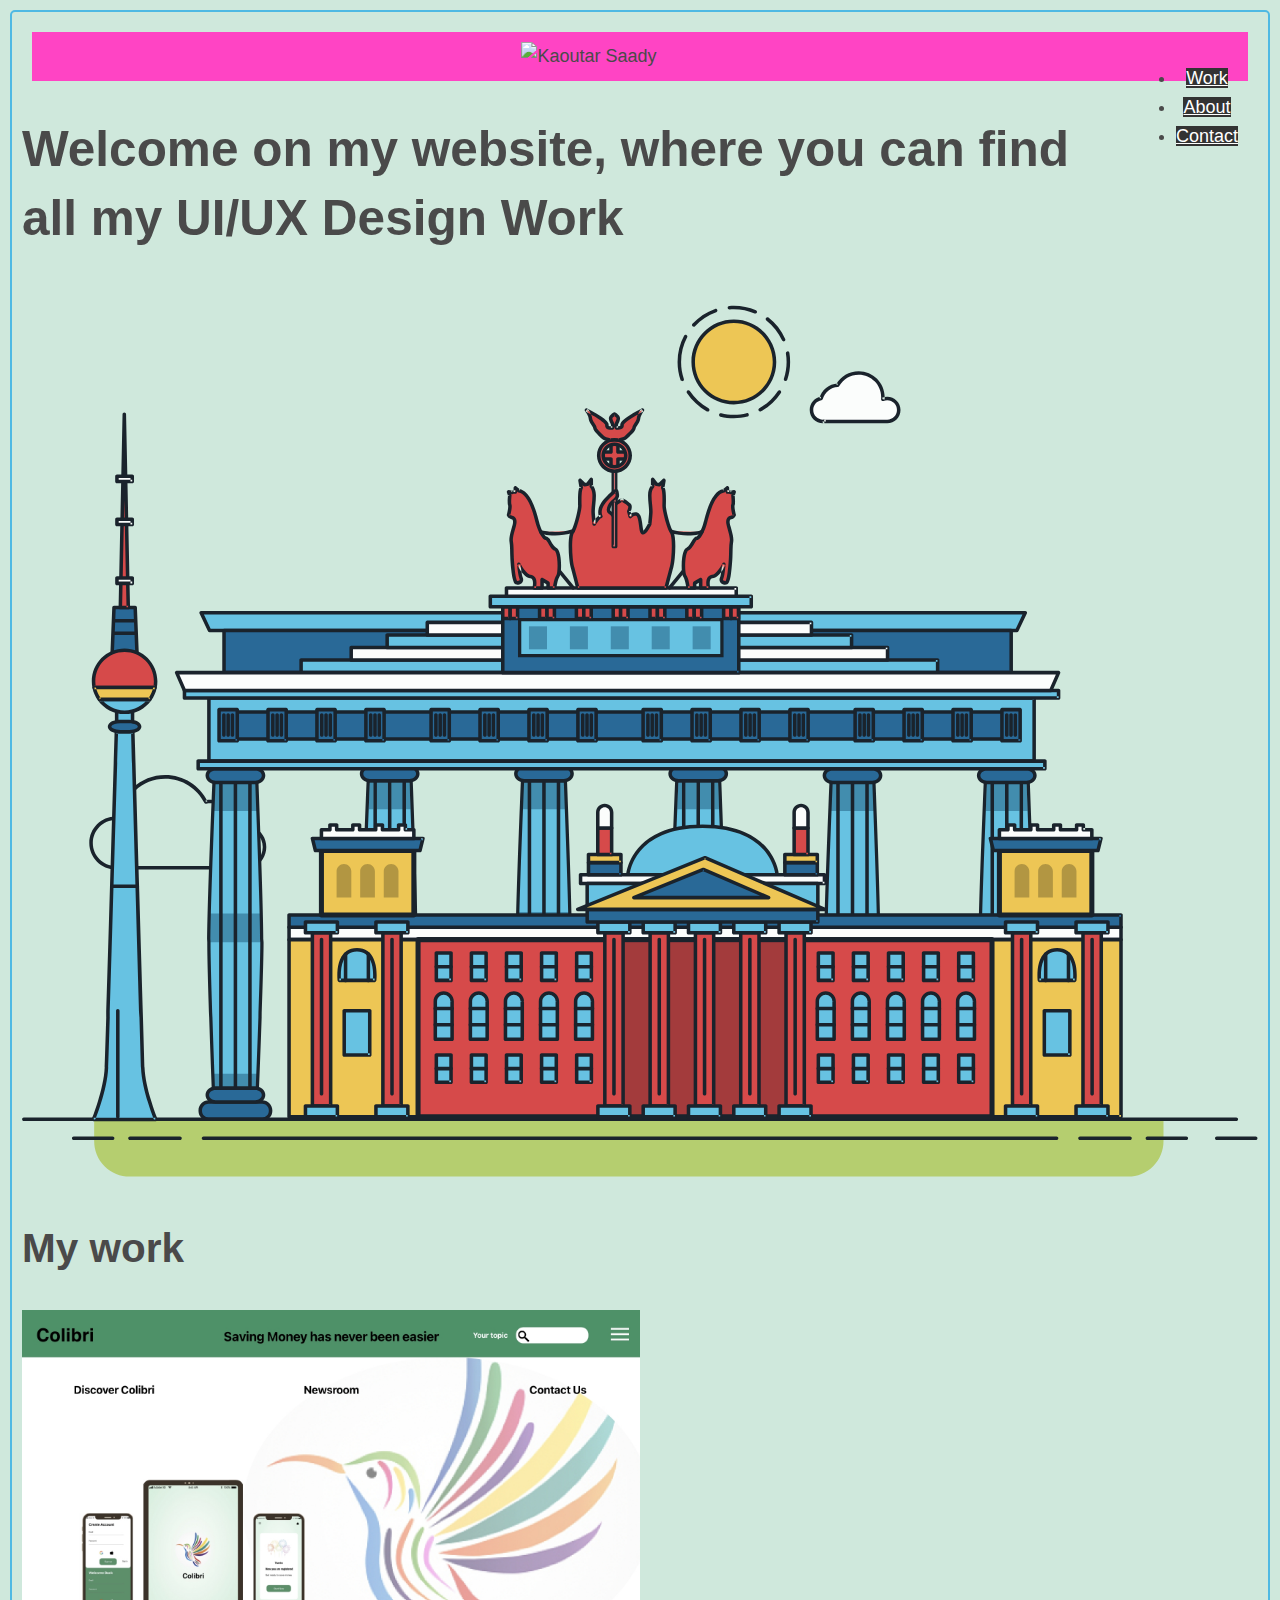
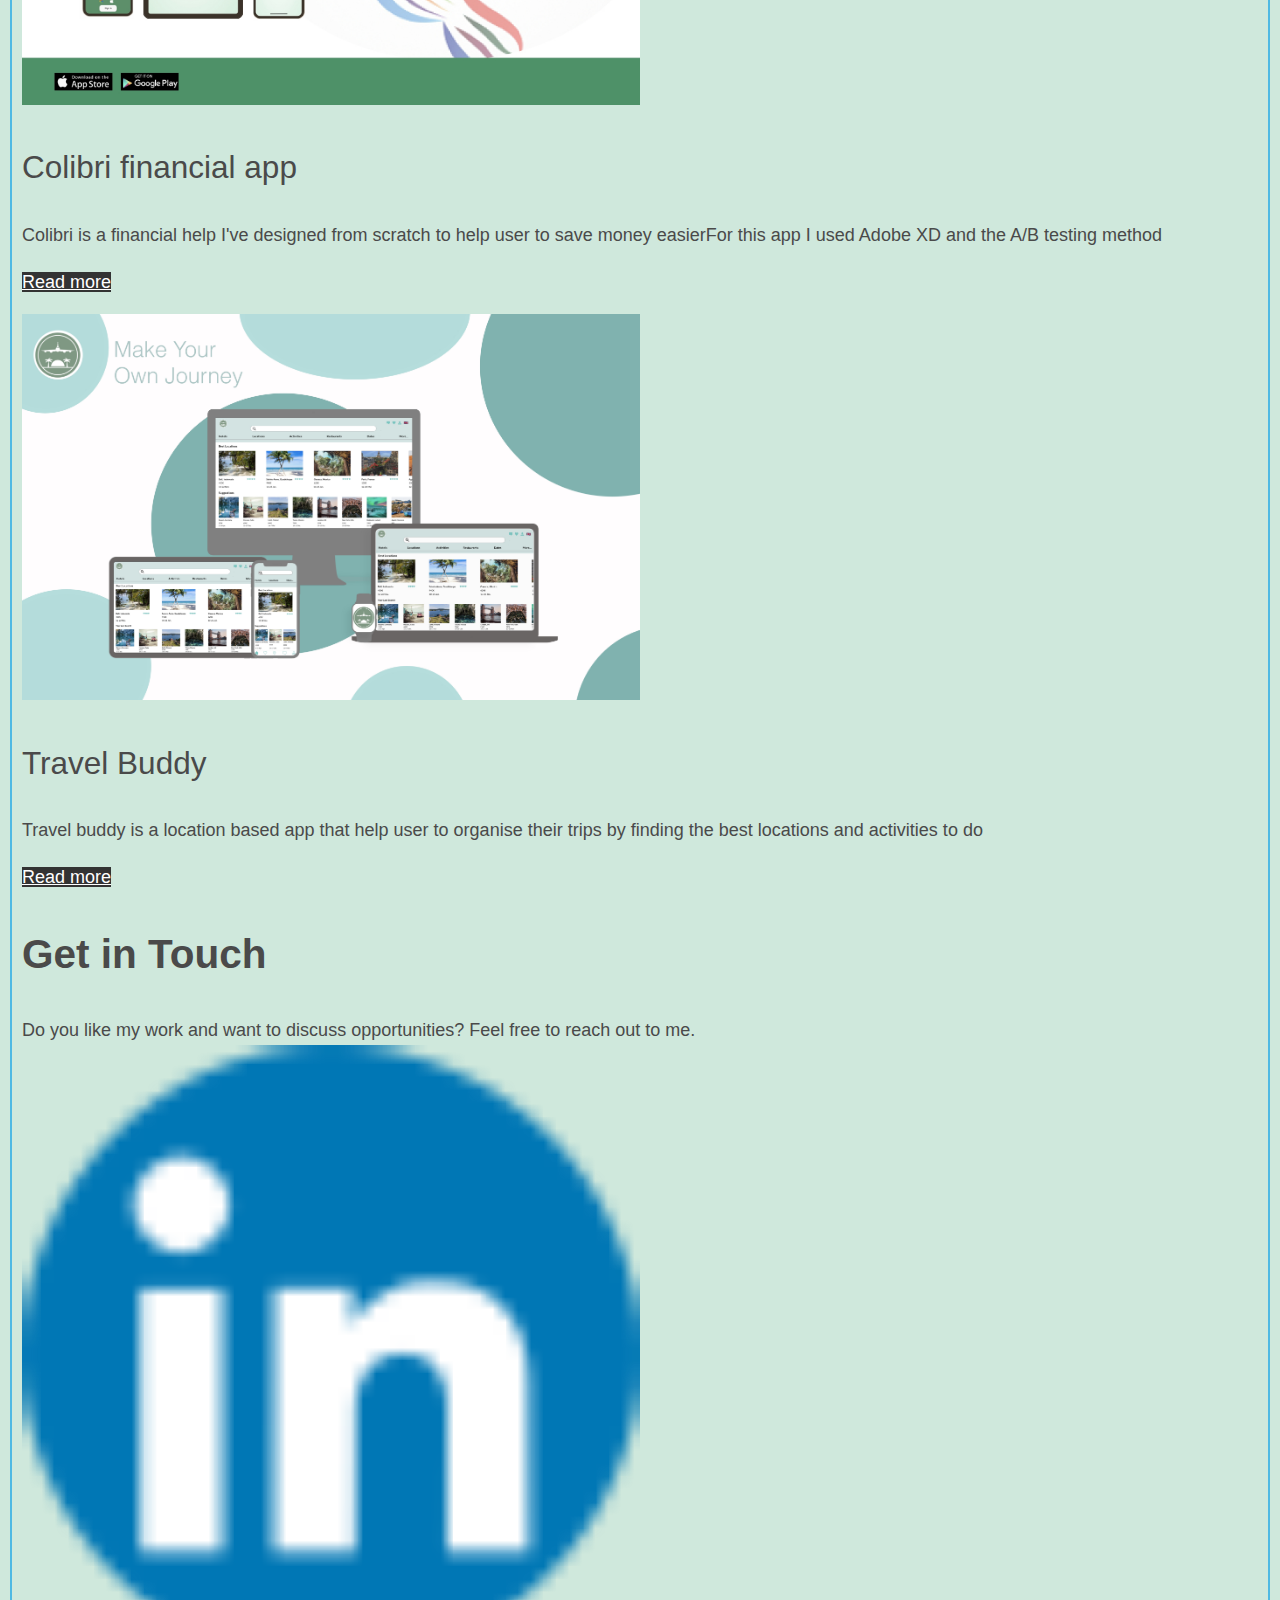
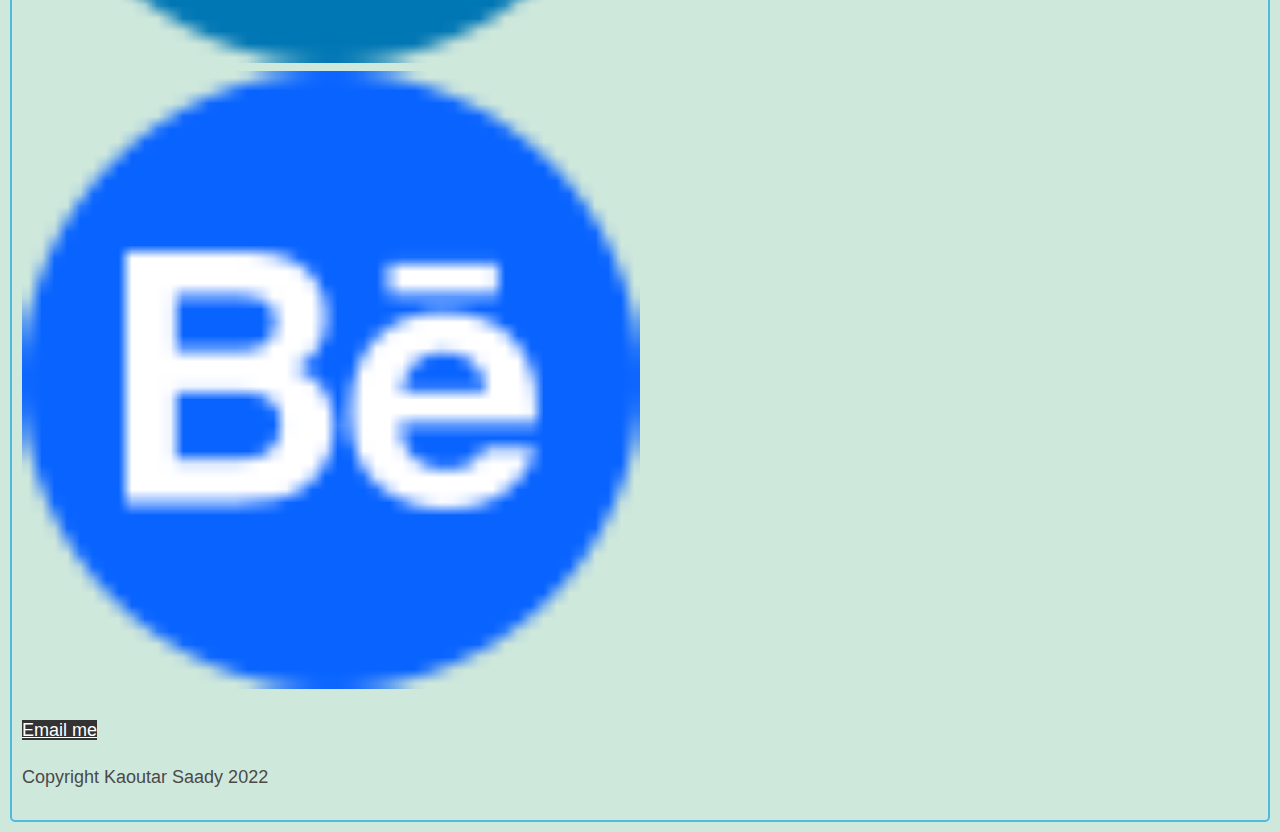
==== commit 31f6ef57: "save" ====
--- a/index.html
+++ b/index.html
@@ -663,7 +663,7 @@
     <div></div><!-- end row that holds (2) columns for project -->
     <p>
       <!-- open paragraph -->
-    <h3> Travel Buddy </h3> width: 100%
+    <h3> Travel Buddy </h3>
     </p><!-- end paragraph -->
     <p>
       <!-- open paragraph -->
@@ -692,7 +692,7 @@
   </a>
   </div><!-- end second column -->
   <div></div><!-- end row that holds (2) columns for project -->
-
+  <script src="js/scripts.js"></script>
 </body>
 
 </html>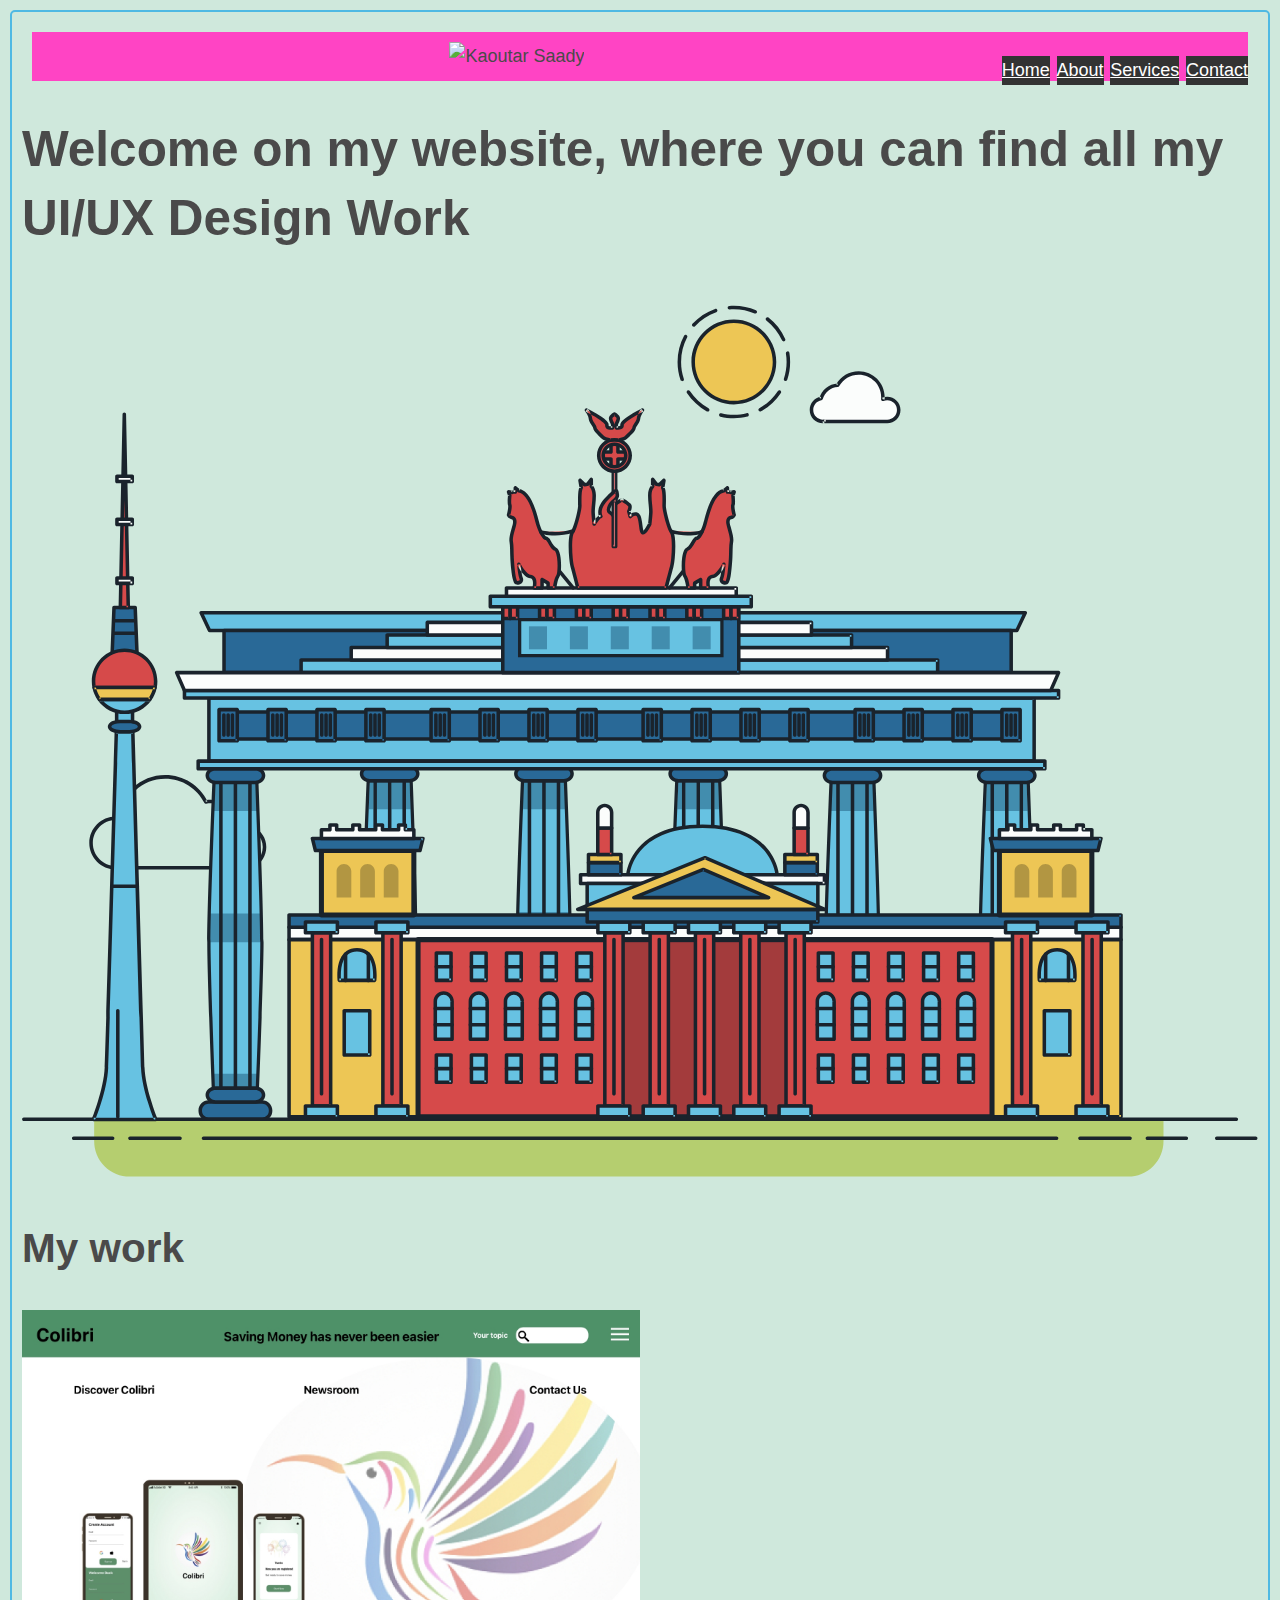
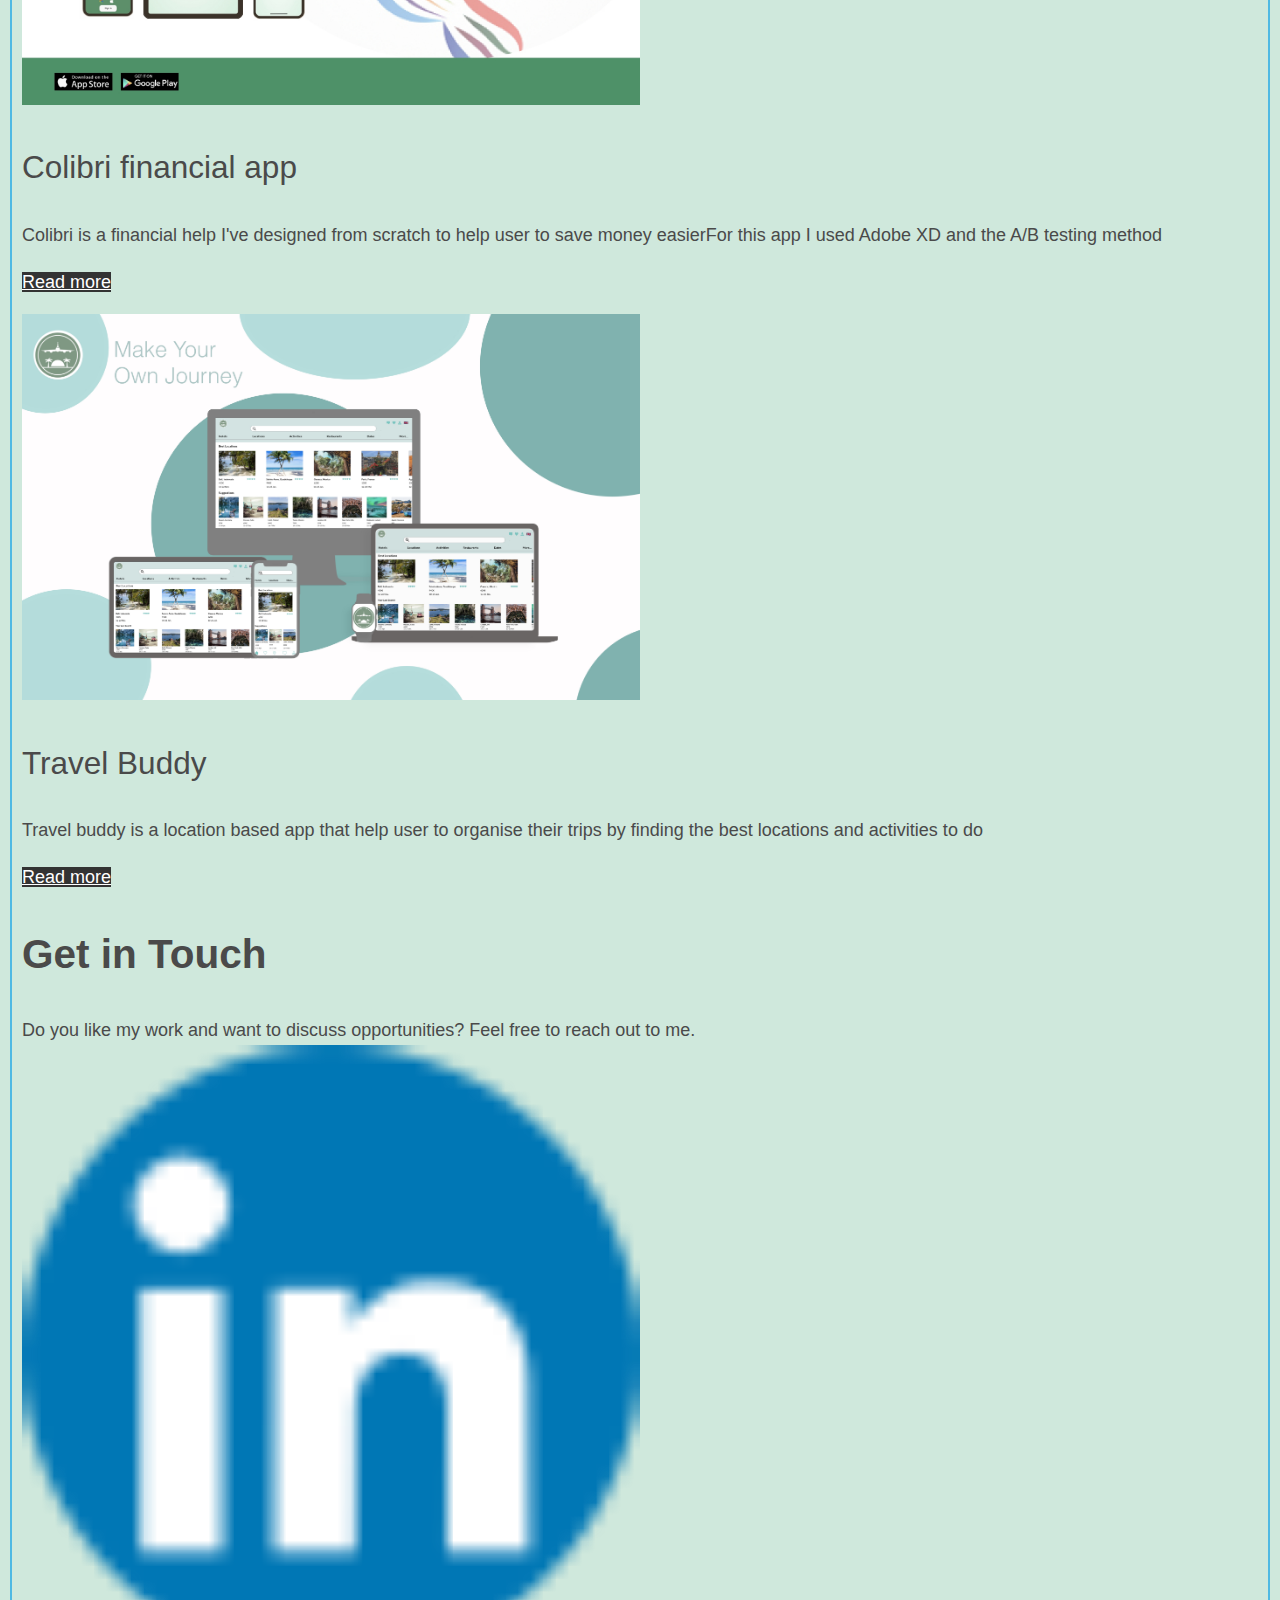
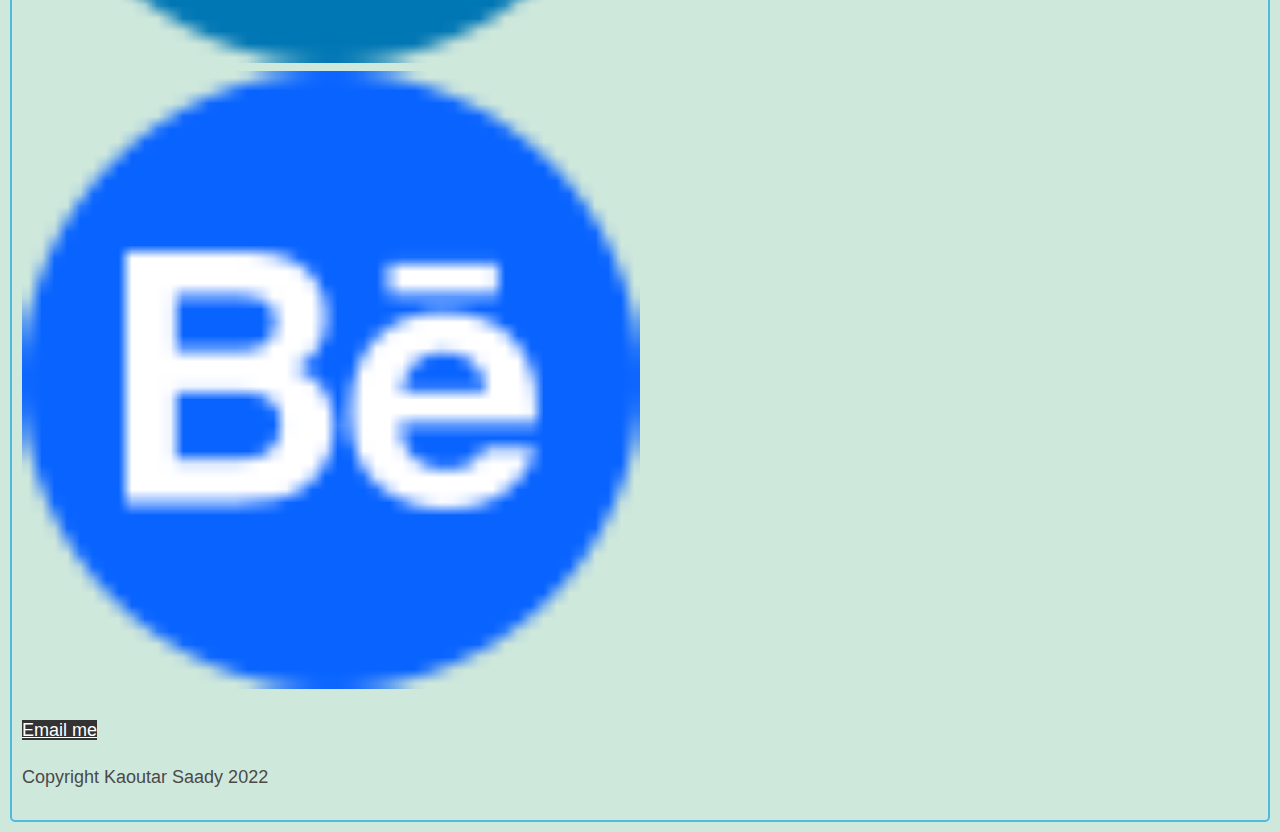
==== commit 68c1931e: "save" ====
--- a/index.html
+++ b/index.html
@@ -8,17 +8,22 @@
     Welcome to my website
   </title>
   <link rel="stylesheet" href="style.css">
+  <script src="https://code.jquery.com/jquery-3.6.0.min.js"></script>
 </head>
 
 <body>
   <header>
     <img src="https://via.placeholder.com/150x50?text=Logo" alt="Kaoutar Saady">
-    <nav>
-      <ul>
-        <li><a href="index.html">Work</a></li>
-        <li><a href="about.html">About</a></li>
-        <li><a href="#contact">Contact</a></li>
-      </ul>
+    <nav class="navbar">
+      <div class="navbar-menu">
+        <a href="#">Home</a>
+        <a href="#">About</a>
+        <a href="#">Services</a>
+        <a href="#">Contact</a>
+      </div>
+      <div class="navbar-toggle">
+        <i class="fas fa-bars"></i>
+      </div>
     </nav>
   </header>
   <main>
--- a/style.css
+++ b/style.css
@@ -110,4 +110,38 @@
 X-large devices (1440px or larger)
 ================================= */
 @media only screen and (min-width: 1440px) {
+}
+.navbar-menu {
+  display: flex;
+  justify-content: space-between;
+  align-items: center;
+  width: 100%;
+  padding: 10px;
+  @media (max-width: 640px) {
+    display: none;
+  }
+}
+
+.navbar-toggle {
+  display: none;
+  @media (max-width: 640px) {
+    display: block;
+    cursor: pointer;
+    padding: 10px;
+  }
+}
+
+.navbar-menu.toggled {
+  display: flex;
+  position: absolute;
+  top: 60px;
+  left: 0;
+  right: 0;
+  background-color: #fff;
+  padding: 20px;
+  flex-direction: column;
+  @media (min-width: 641px) {
+    display: flex;
+    position: static;
+  }
 }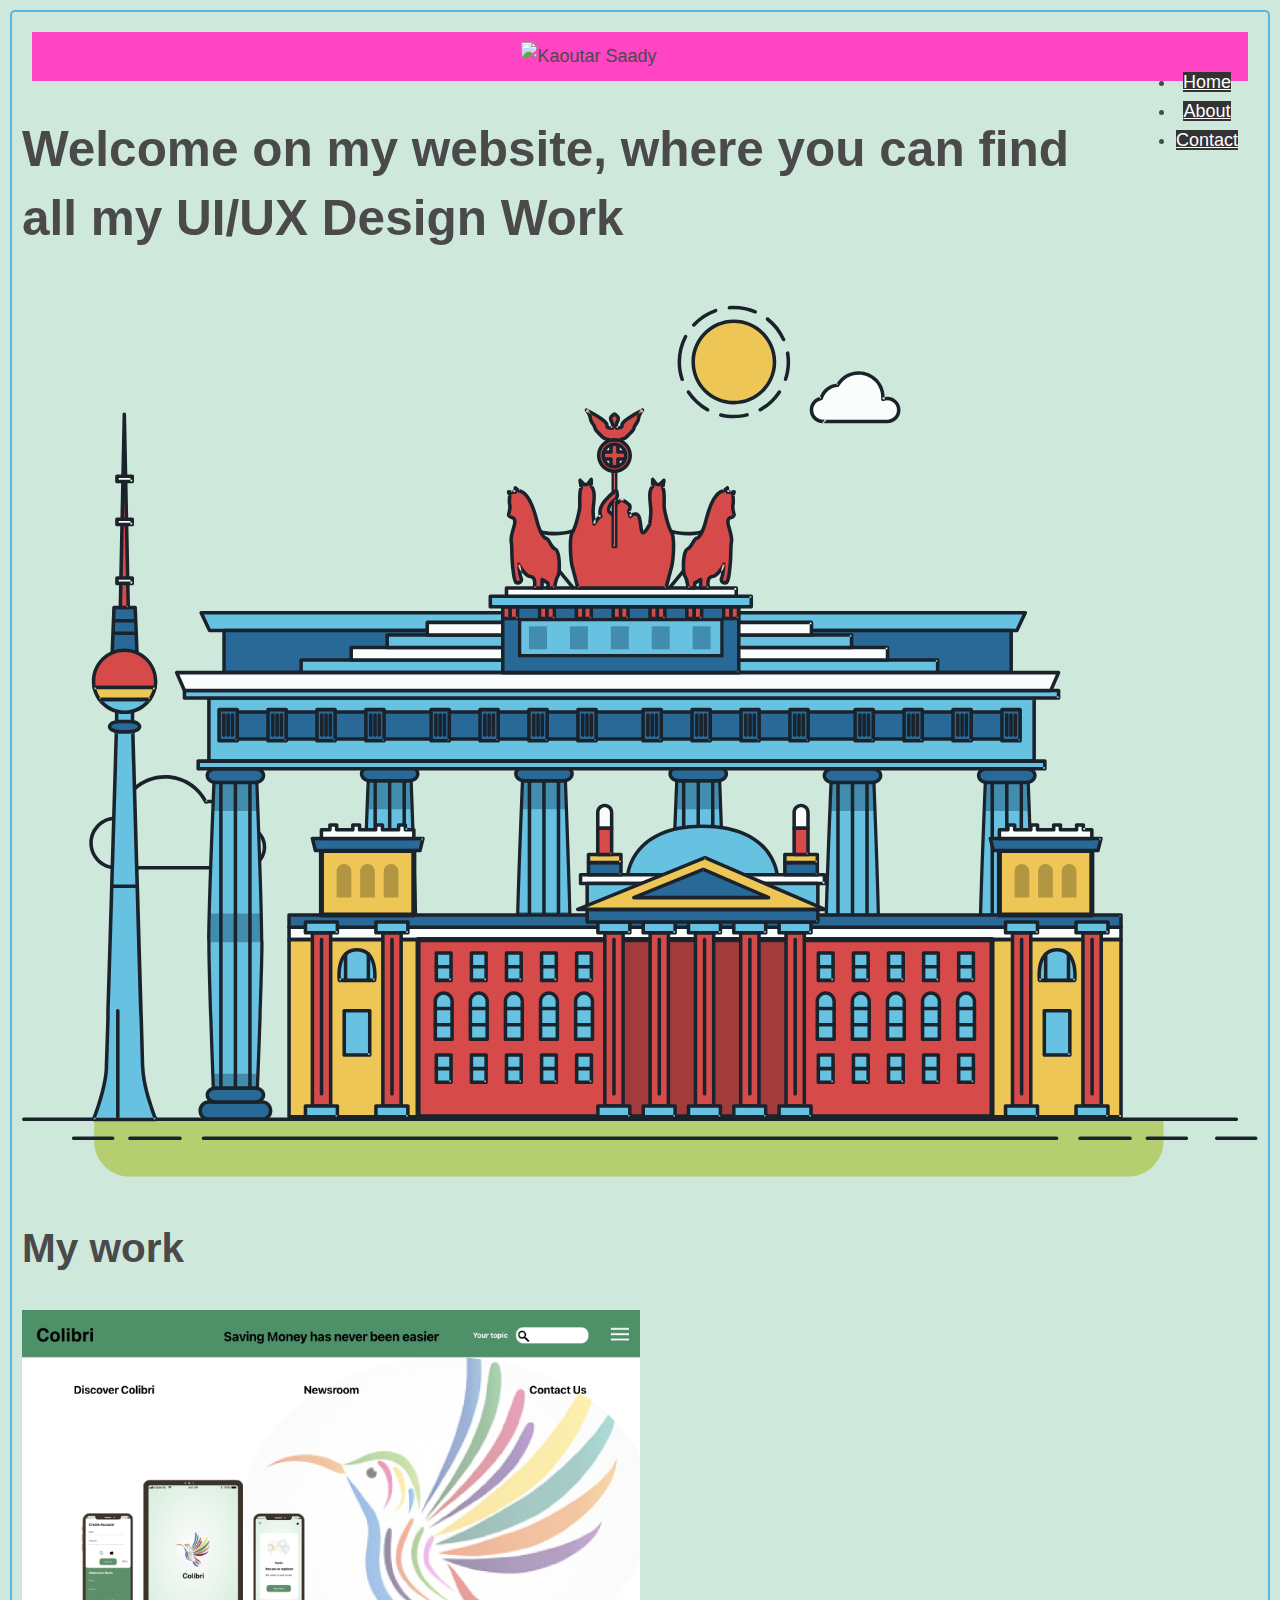
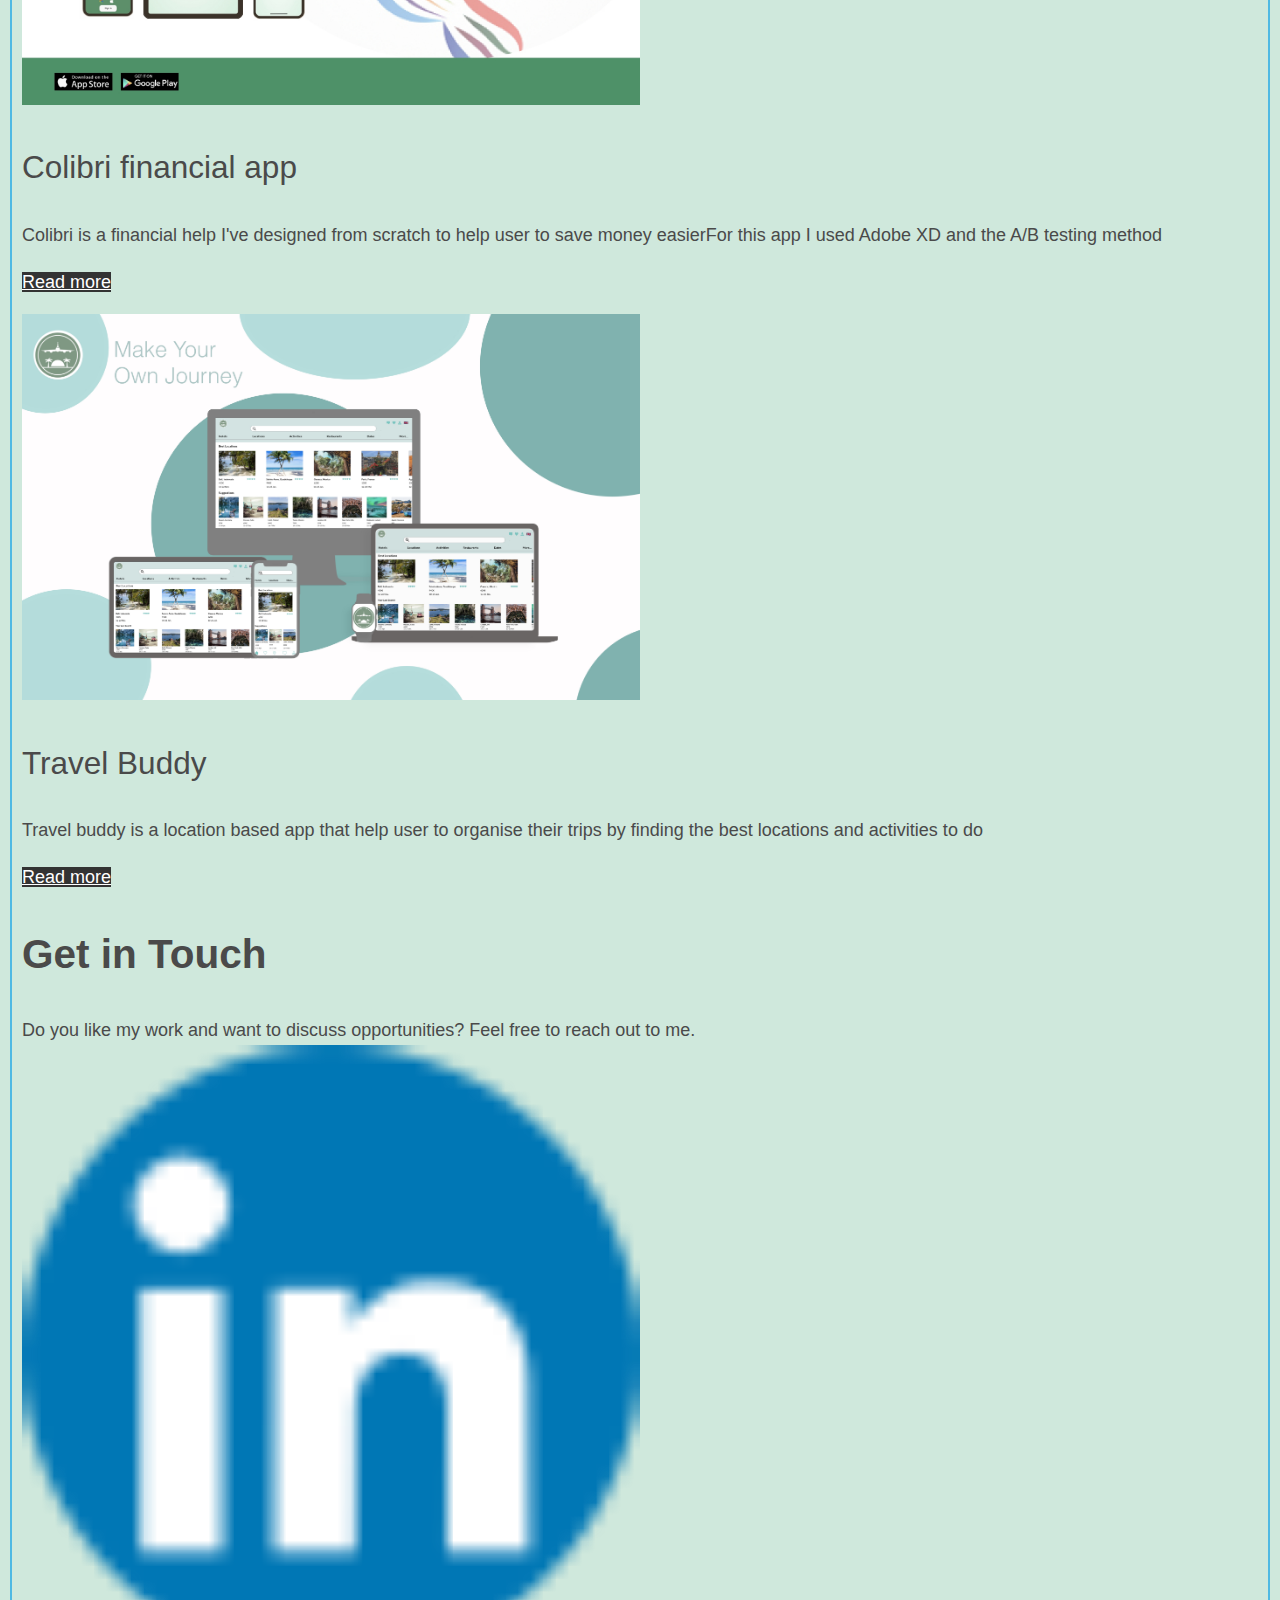
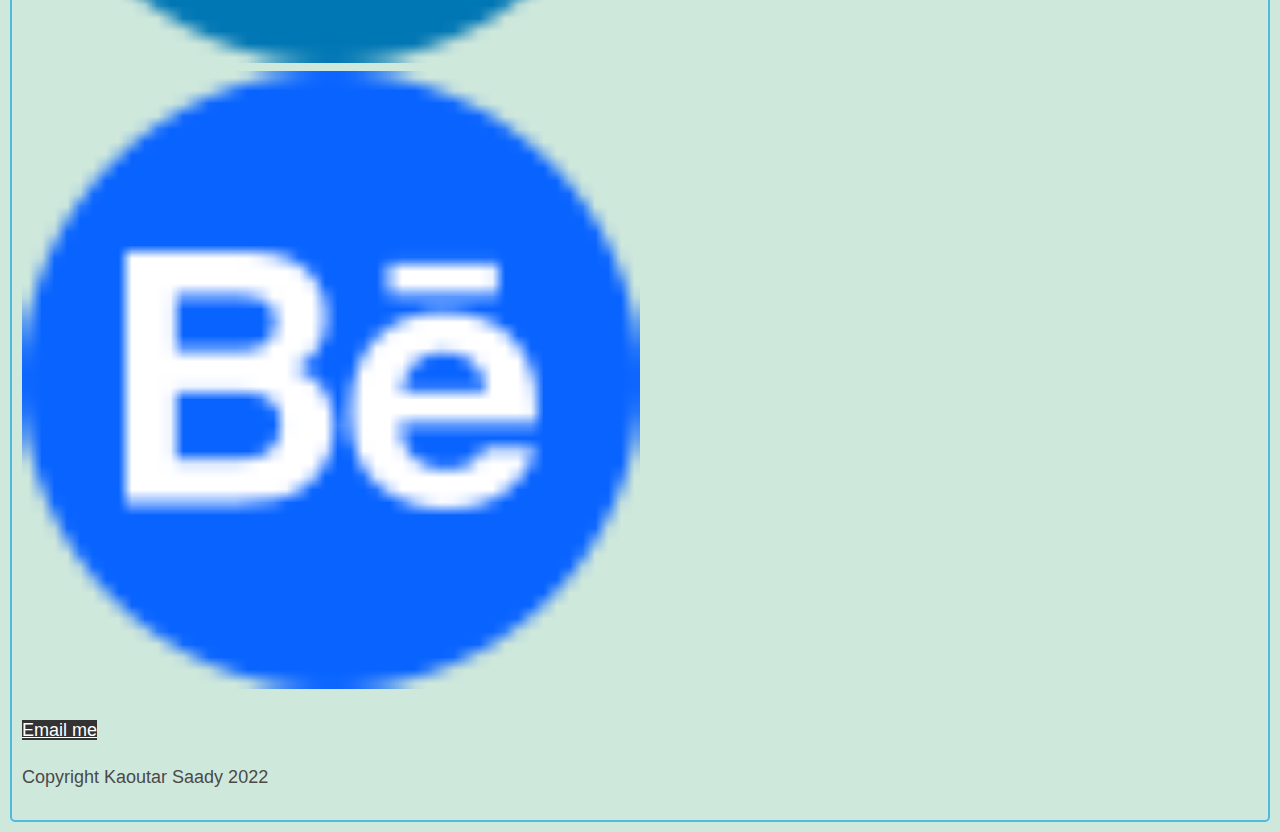
==== commit ef6a09d4: "save" ====
--- a/index.html
+++ b/index.html
@@ -15,16 +15,17 @@
   <header>
     <img src="https://via.placeholder.com/150x50?text=Logo" alt="Kaoutar Saady">
     <nav class="navbar">
-      <div class="navbar-menu">
-        <a href="#">Home</a>
-        <a href="#">About</a>
-        <a href="#">Services</a>
-        <a href="#">Contact</a>
+      <div class="menu-icon">
+        <span class="hamburger"></span>
       </div>
-      <div class="navbar-toggle">
-        <i class="fas fa-bars"></i>
-      </div>
-    </nav>
+      
+      <nav class="menu">
+        <ul>
+          <li><a href="#">Home</a></li>
+          <li><a href="#">About</a></li>
+          <li><a href="#">Contact</a></li>
+        </ul>
+      </nav>
   </header>
   <main>
     <div>
--- a/style.css
+++ b/style.css
@@ -144,4 +144,29 @@
     display: flex;
     position: static;
   }
+}
+
+.menu-icon {
+  display: none;
+}
+
+@media (max-width: 641px) {
+  .menu-icon {
+    display: block;
+    position: absolute;
+    right: 20px;
+    top: 20px;
+  }
+
+  .hamburger {
+    display: block;
+    width: 30px;
+    height: 2px;
+    background-color: #333;
+    margin: 5px 0;
+  }
+
+  .menu {
+    display: none;
+  }
 }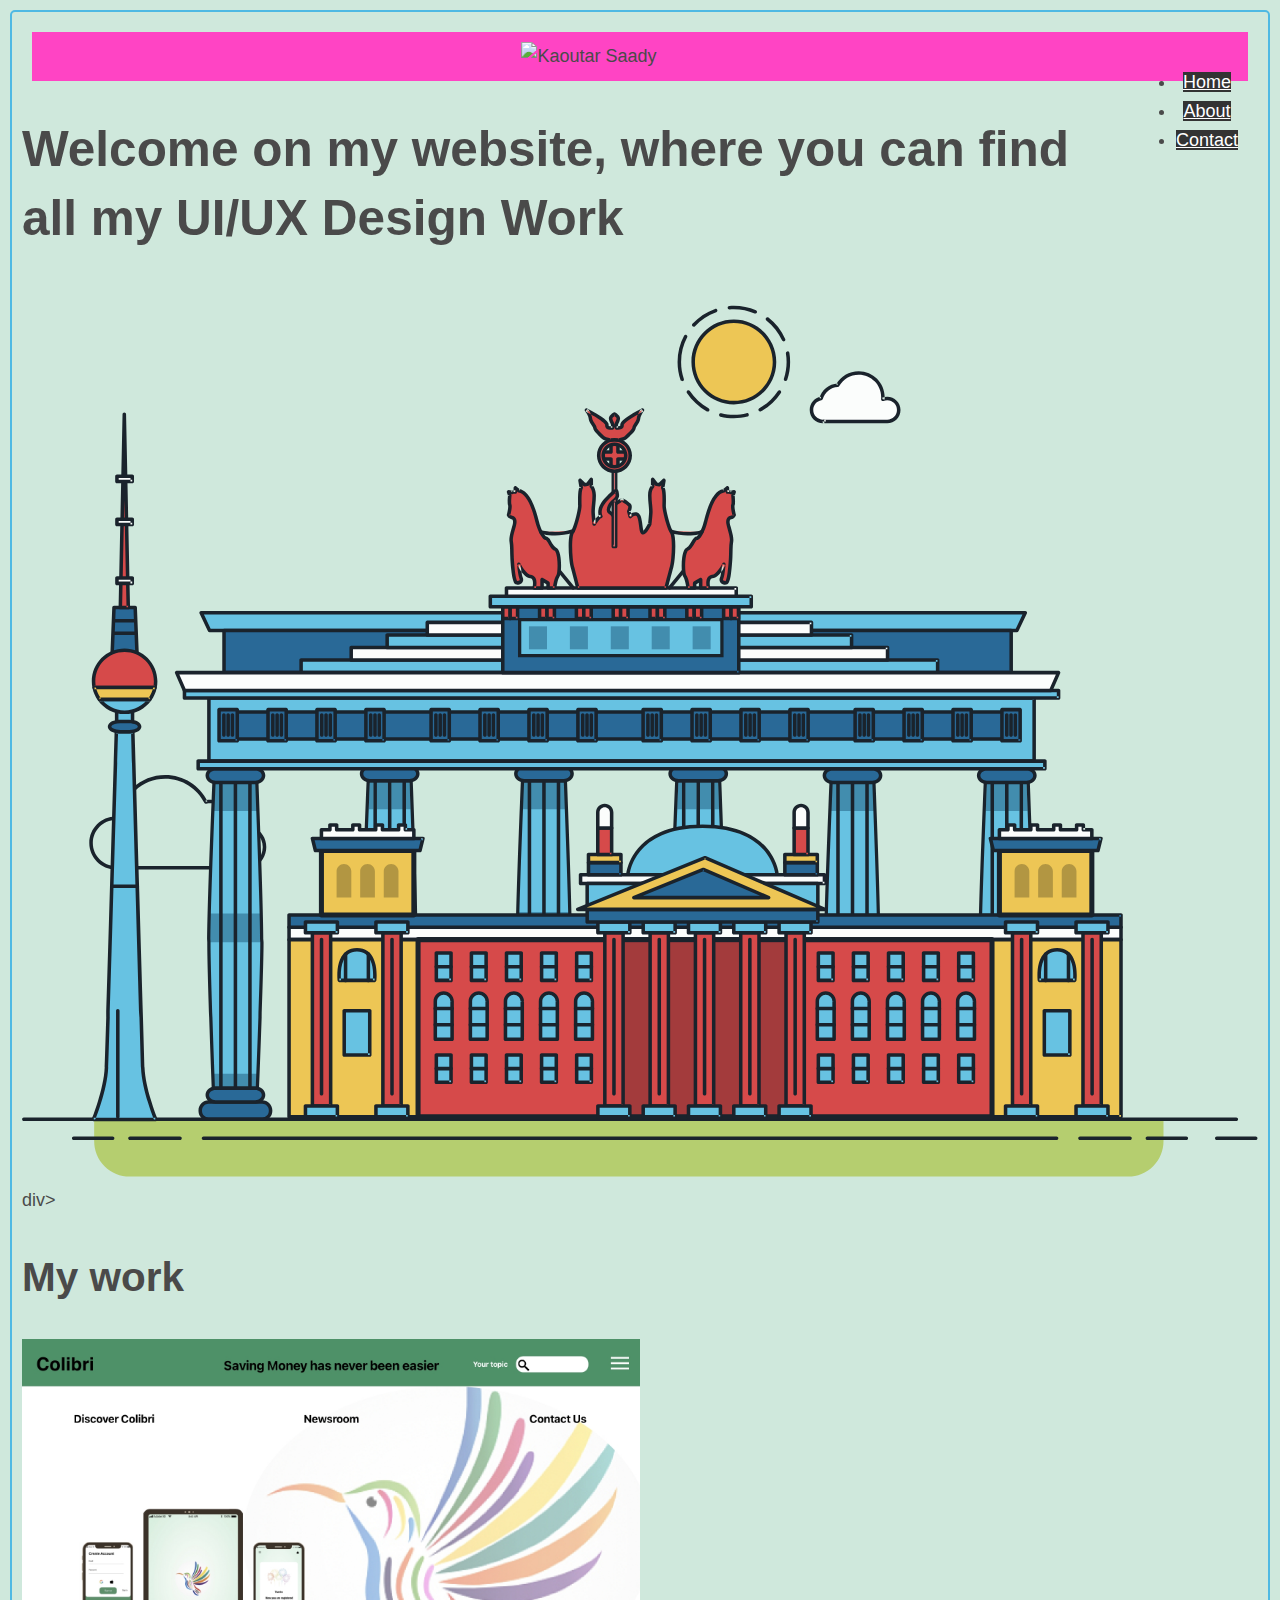
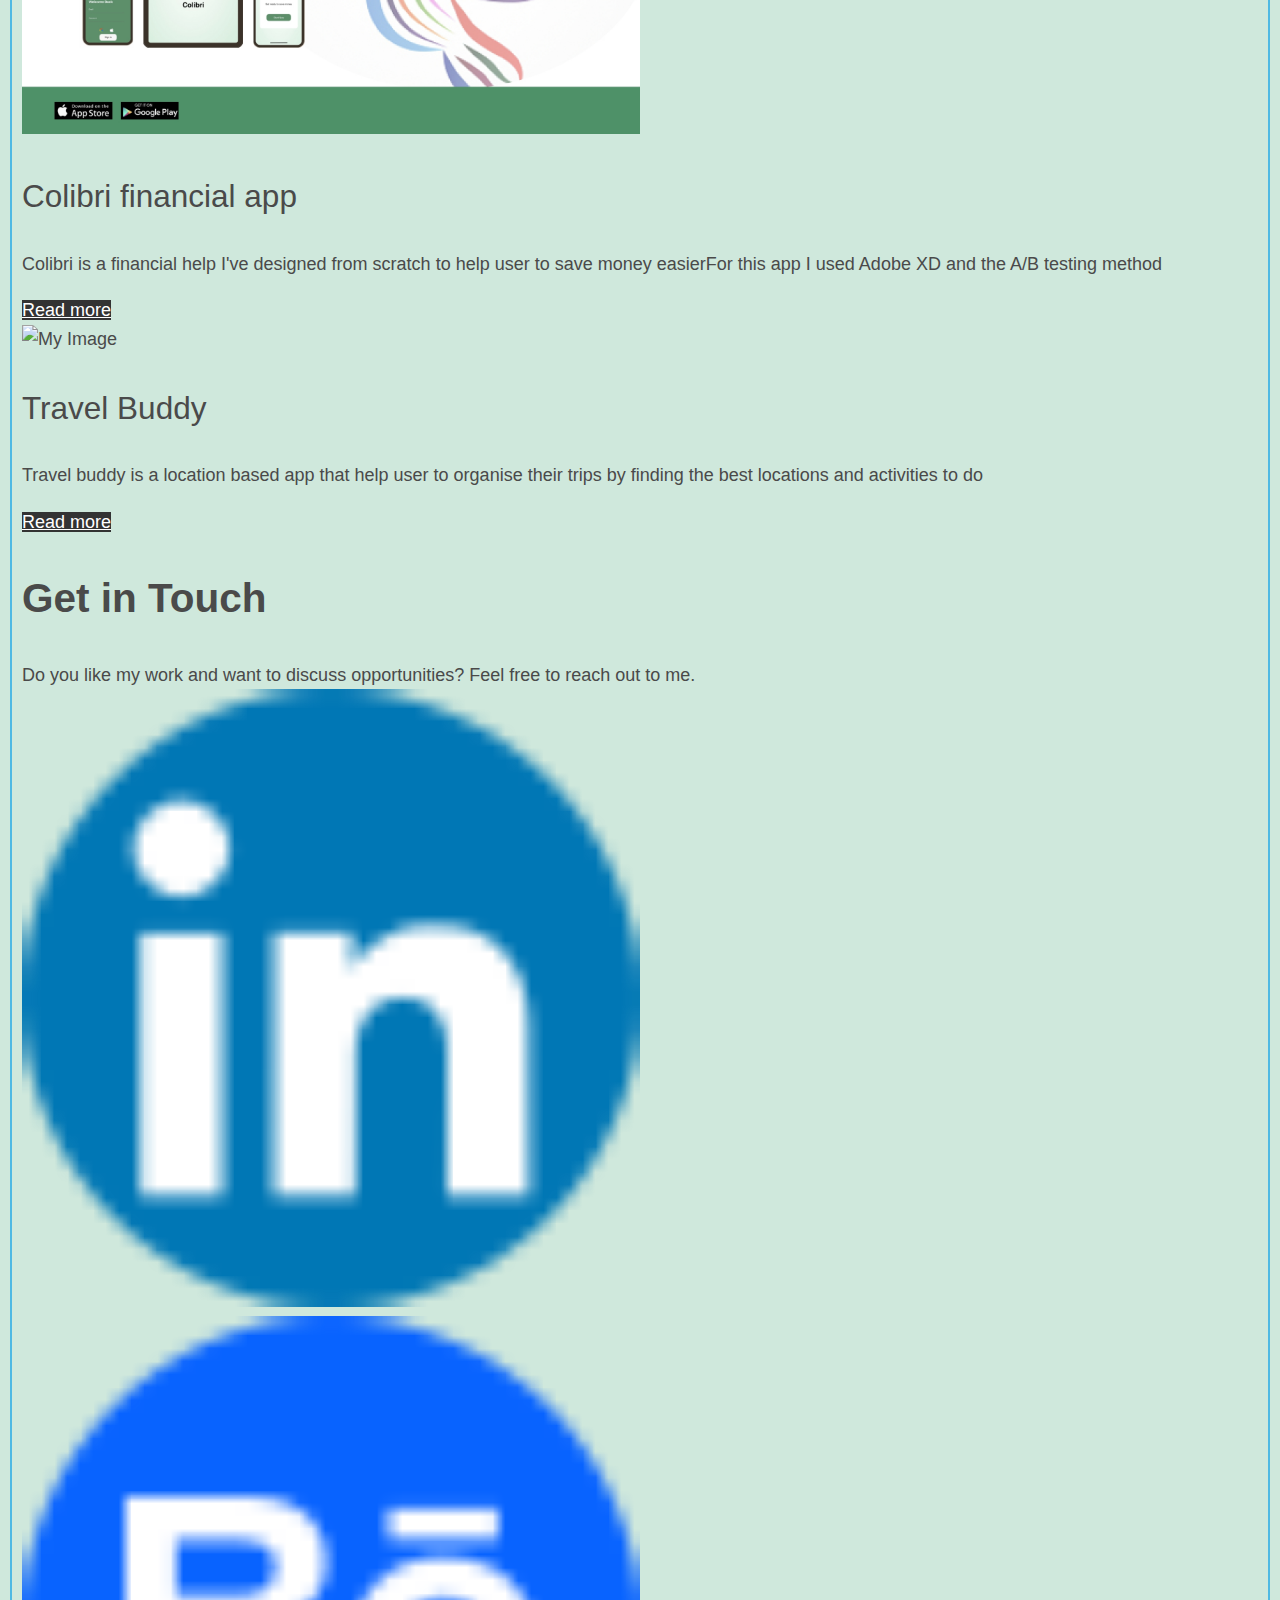
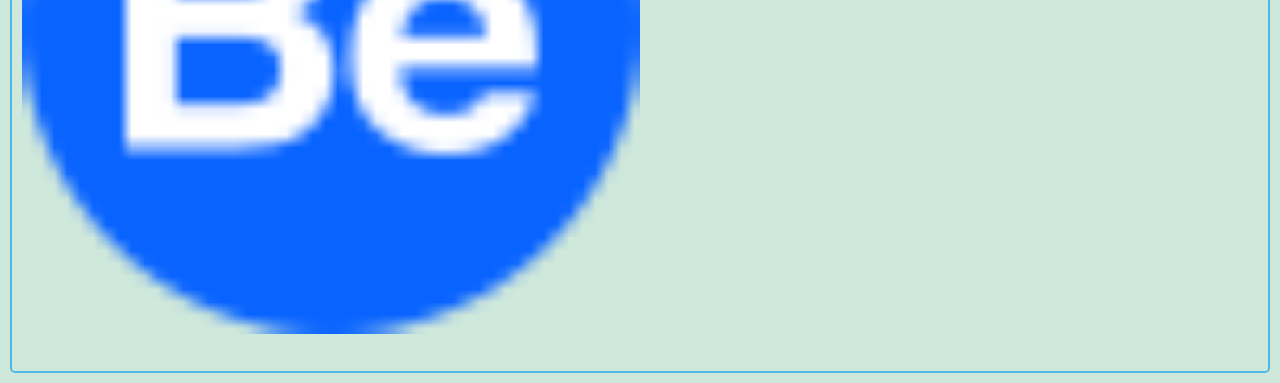
==== commit 06880f62: "save" ====
--- a/index.html
+++ b/index.html
@@ -26,6 +26,7 @@
           <li><a href="#">Contact</a></li>
         </ul>
       </nav>
+    </nav>
   </header>
   <main>
     <div>
@@ -34,6 +35,11 @@
         <!-- open first column (used for image) -->
         <picture>
           <h1> Welcome on my website, where you can find all my UI/UX Design Work </h1>
+        </picture>
+        <!-- close first column -->
+      </div>
+      <!-- close row -->
+    </div>
           <picture>
             <svg id="about-picture" xmlns="http://www.w3.org/2000/svg" class="berlin-illustration" height="auto" viewBox="0 0 700 505" xmlns:xlink="http://www.w3.org/1999/xlink">
               <defs>
@@ -635,70 +641,46 @@
               </g>
           </svg>
           </picture>          
-        </picture>
-      </div><!-- end first column -->
-    </div><!-- open second column (used for text) -->
-    <h2>My work</h2><!-- heading for the project -->
-    <picture>
-      <p>
-        <!-- open paragraph -->
-        <source srcset="http://via.placeholder.com/600x400" media="(max-width:100px)">
-        <img src="colibrix1.jpg" alt="My Image">
-    </picture>
-    </div><!-- end second column -->
-    <div></div><!-- end row that holds (2) columns for project -->
-    <p>
-      <!-- open paragraph -->
-    <h3> Colibri financial app </h3>
-    </p><!-- end paragraph -->
-    <p>
-      <!-- open paragraph -->
-      Colibri is a financial help I've designed from scratch to help user to save money easierFor this app I used Adobe
-      XD
-      and the A/B testing method
-    </p>
-
-    <a href="">Read more</a><!-- button or link label -->
-    <picture>
-      <p>
-        <!-- open paragraph -->
-        <source srcset="http://via.placeholder.com/600x400" media="(max-width:767px)">
-        <img src="buddytravel 1x.jpg" alt="My Image">
-    </picture>
-    </div><!-- end second column -->
-    <div></div><!-- end row that holds (2) columns for project -->
-    <p>
-      <!-- open paragraph -->
-    <h3> Travel Buddy </h3>
-    </p><!-- end paragraph -->
-    <p>
-      <!-- open paragraph -->
-      Travel buddy is a location based app that help user to organise their trips by finding the best locations and
-      activities to do
-    </p>
-
-    <a href="">Read more</a><!-- button or link label -->
-  </main>
-  <footer>
-    <div id="loading"></div>
-    <h2>Get in Touch</h2>
-    <p>
-      Do you like my work and want to discuss opportunities? Feel free to reach out to me.
-      <img src="linkedin_icon.png" alt=""> <img src="behance_creative_designer_graphical_icon.png" alt="">
-    </p>
-    <div>
-      <a href="mailto:office@careerfoundry.com">Email me</a>
-    </div>
-    <div>
-      </a>
-    </div>
-    <p>Copyright Kaoutar Saady 2022</p>
-    </div>
-  </footer>
-  </a>
-  </div><!-- end second column -->
-  <div></div><!-- end row that holds (2) columns for project -->
-  <script src="js/scripts.js"></script>
-</body>
-
-</html>+          div><!-- open second column (used for text) -->
+          <h2>My work</h2><!-- heading for the project -->
+          <picture>
+            <source srcset="http://via.placeholder.com/600x400" media="(max-width:100px)">
+            <img src="colibrix1.jpg" alt="My Image">
+          </picture>
+          <p><!-- open paragraph -->
+            <h3>Colibri financial app</h3>
+          </p><!-- end paragraph -->
+          <p><!-- open paragraph -->
+            Colibri is a financial help I've designed from scratch to help user to save money easierFor this app I used Adobe
+            XD and the A/B testing method
+          </p>
+          <a href="">Read more</a><!-- button or link label -->
+        </div><!-- end second column -->
+      </div><!-- end row that holds (2) columns for project -->
+  
+      <div><!-- open row that holds (2) columns for project -->
+        <div><!-- open first column (used for image) -->
+          <picture>
+            <source srcset="http://via.placeholder.com/600x400" media="(max-width:767px)">
+            <img src="buddytravel1x.jpg" alt="My Image">
+          </picture>
+        </div><!-- end first column -->
+  
+        <div><!-- open second column (used for text) -->
+          <p><!-- open paragraph -->
+            <h3>Travel Buddy</h3>
+          </p><!-- end paragraph -->
+          <p><!-- open paragraph -->
+            Travel buddy is a location based app that help user to organise their trips by finding the best locations and activities to do
+          </p>
+          <a href="">Read more</a><!-- button or link label -->
+        </div><!-- end second column -->
+      </div><!-- end row that holds (2) columns for project -->
+    </main>
+  
+    <footer>
+      <div id="loading"></div>
+      <h2>Get in Touch</h2>
+      <p>Do you like my work and want to discuss opportunities? Feel free to reach out to me.
+        <img src="linkedin_icon.png" alt=""> <img src="behance_creative_designer_graphical_icon.png" alt="">
+  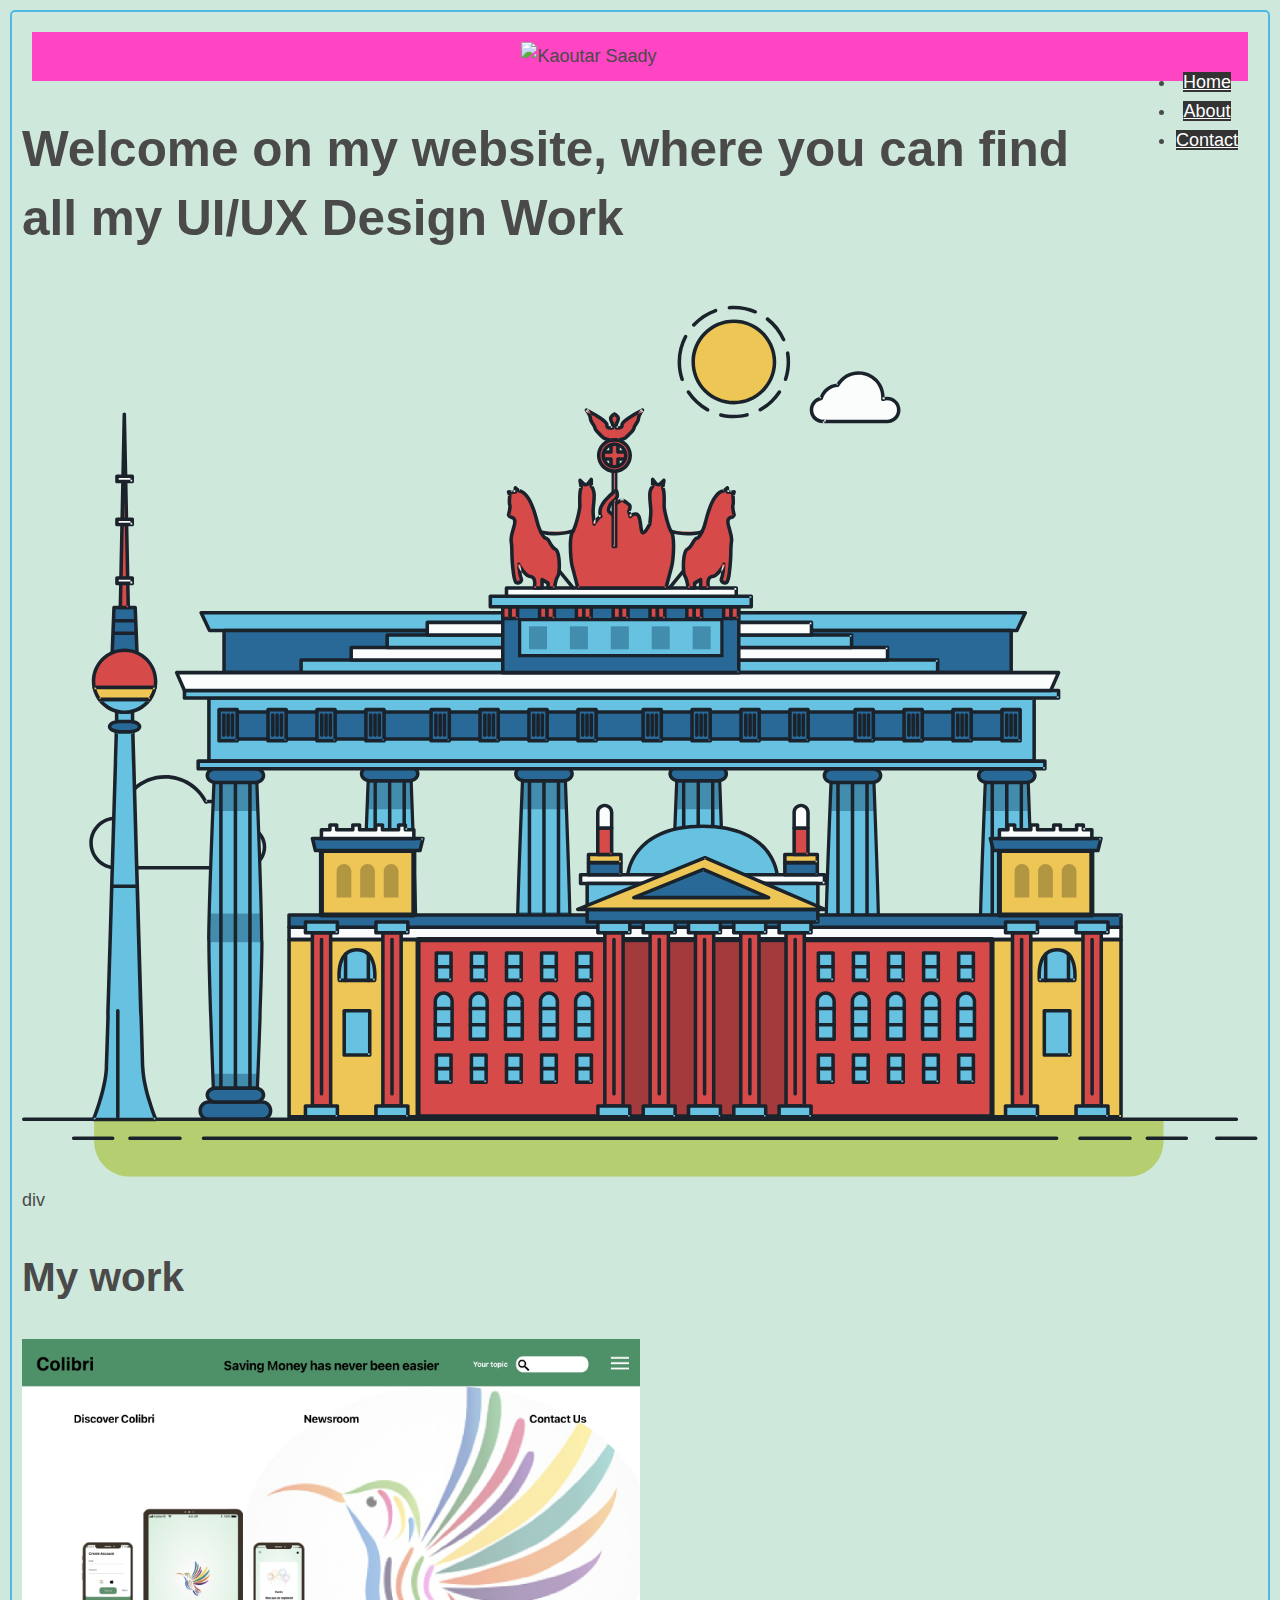
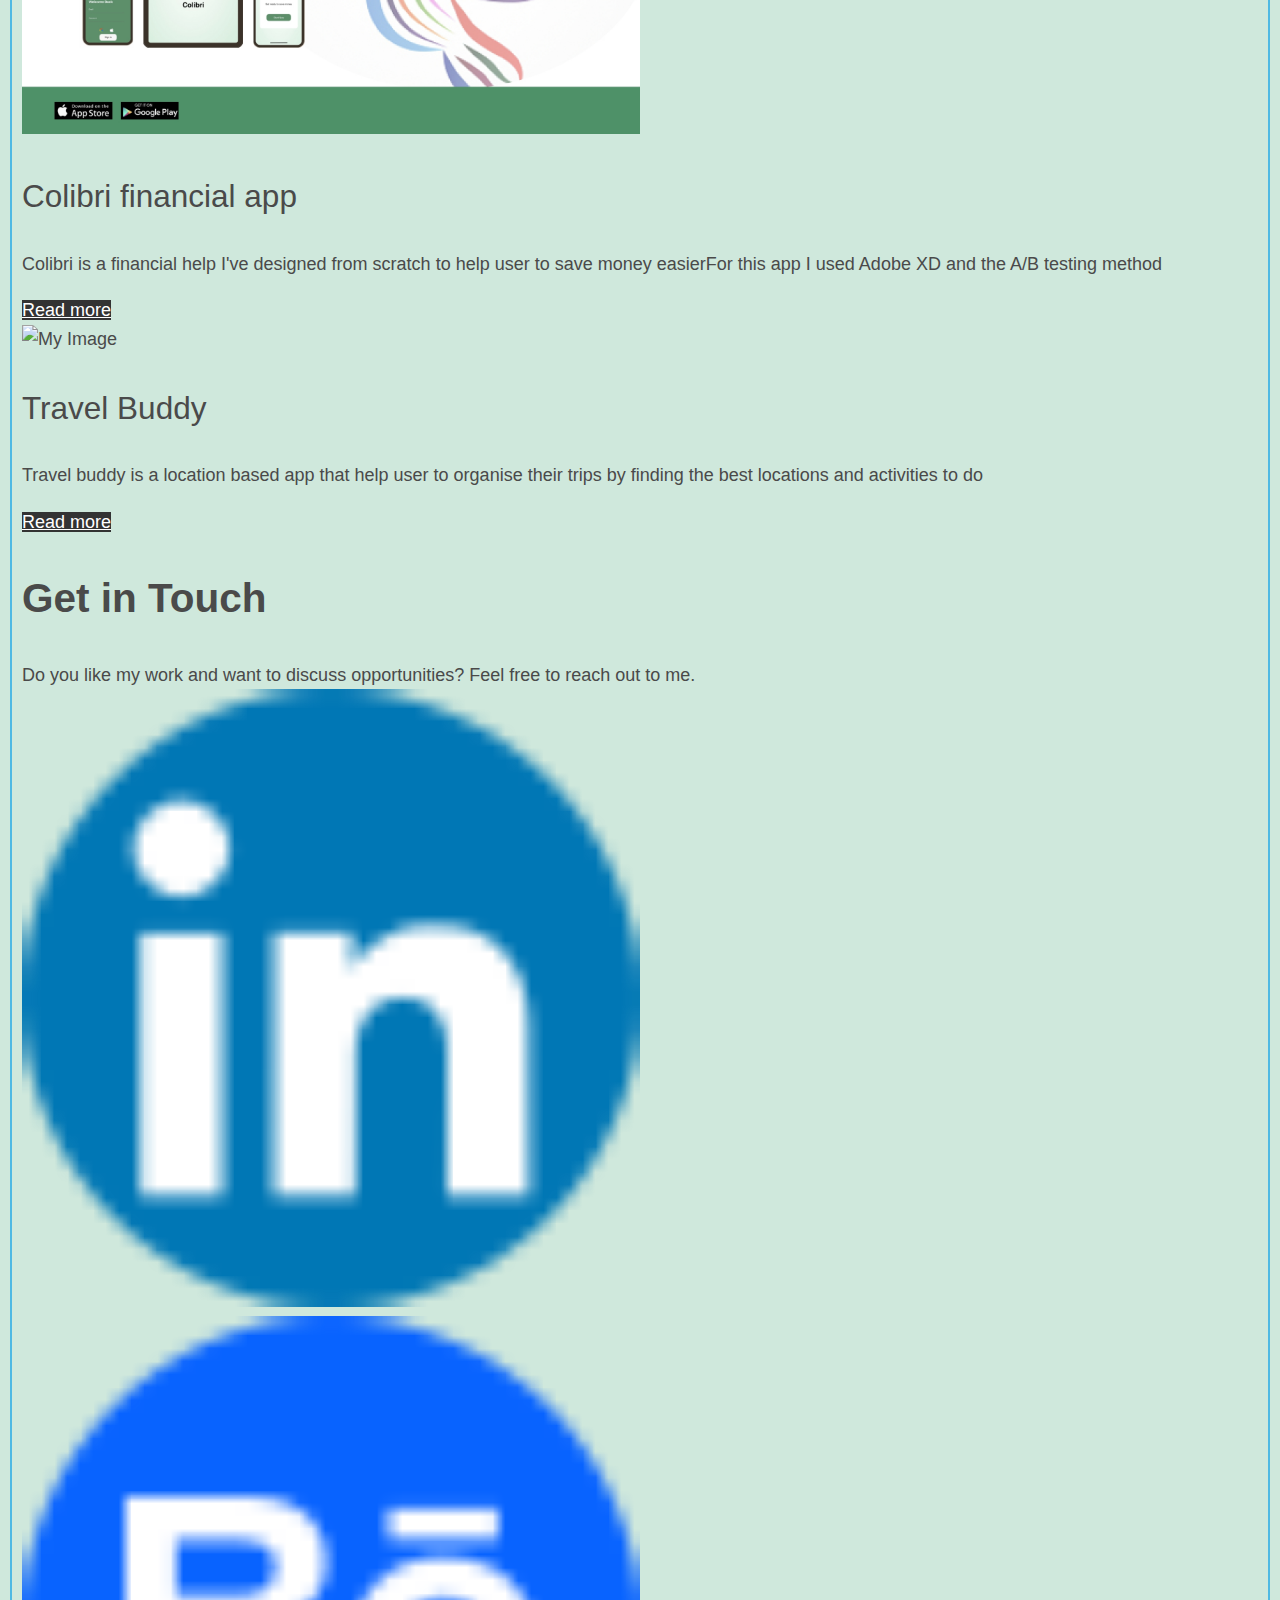
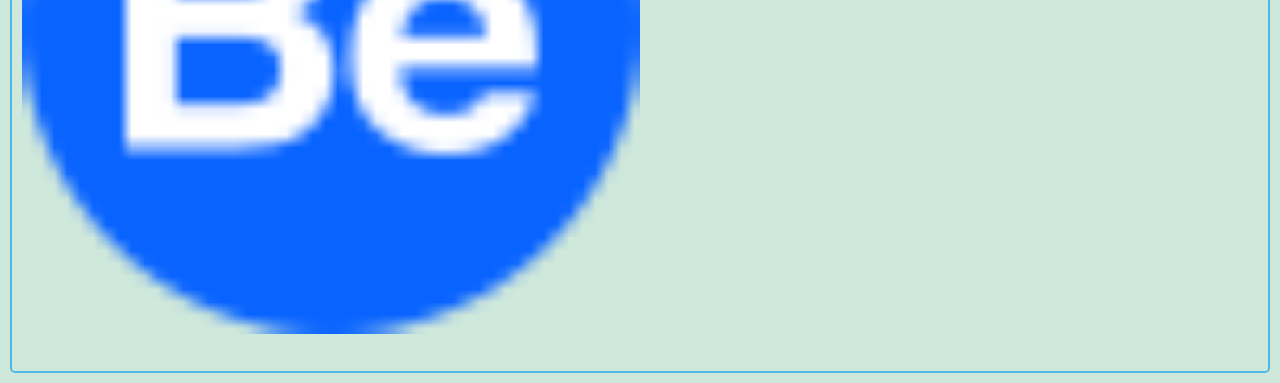
==== commit 7c3dcd20: "save" ====
--- a/index.html
+++ b/index.html
@@ -641,7 +641,7 @@
               </g>
           </svg>
           </picture>          
-          div><!-- open second column (used for text) -->
+          div<!-- open second column (used for text) -->
           <h2>My work</h2><!-- heading for the project -->
           <picture>
             <source srcset="http://via.placeholder.com/600x400" media="(max-width:100px)">
@@ -655,7 +655,7 @@
             XD and the A/B testing method
           </p>
           <a href="">Read more</a><!-- button or link label -->
-        </div><!-- end second column -->
+        <div><!-- end second column -->
       </div><!-- end row that holds (2) columns for project -->
   
       <div><!-- open row that holds (2) columns for project -->
@@ -683,4 +683,6 @@
       <h2>Get in Touch</h2>
       <p>Do you like my work and want to discuss opportunities? Feel free to reach out to me.
         <img src="linkedin_icon.png" alt=""> <img src="behance_creative_designer_graphical_icon.png" alt="">
-  +        </p>
+      </footer>
+    </body></html>